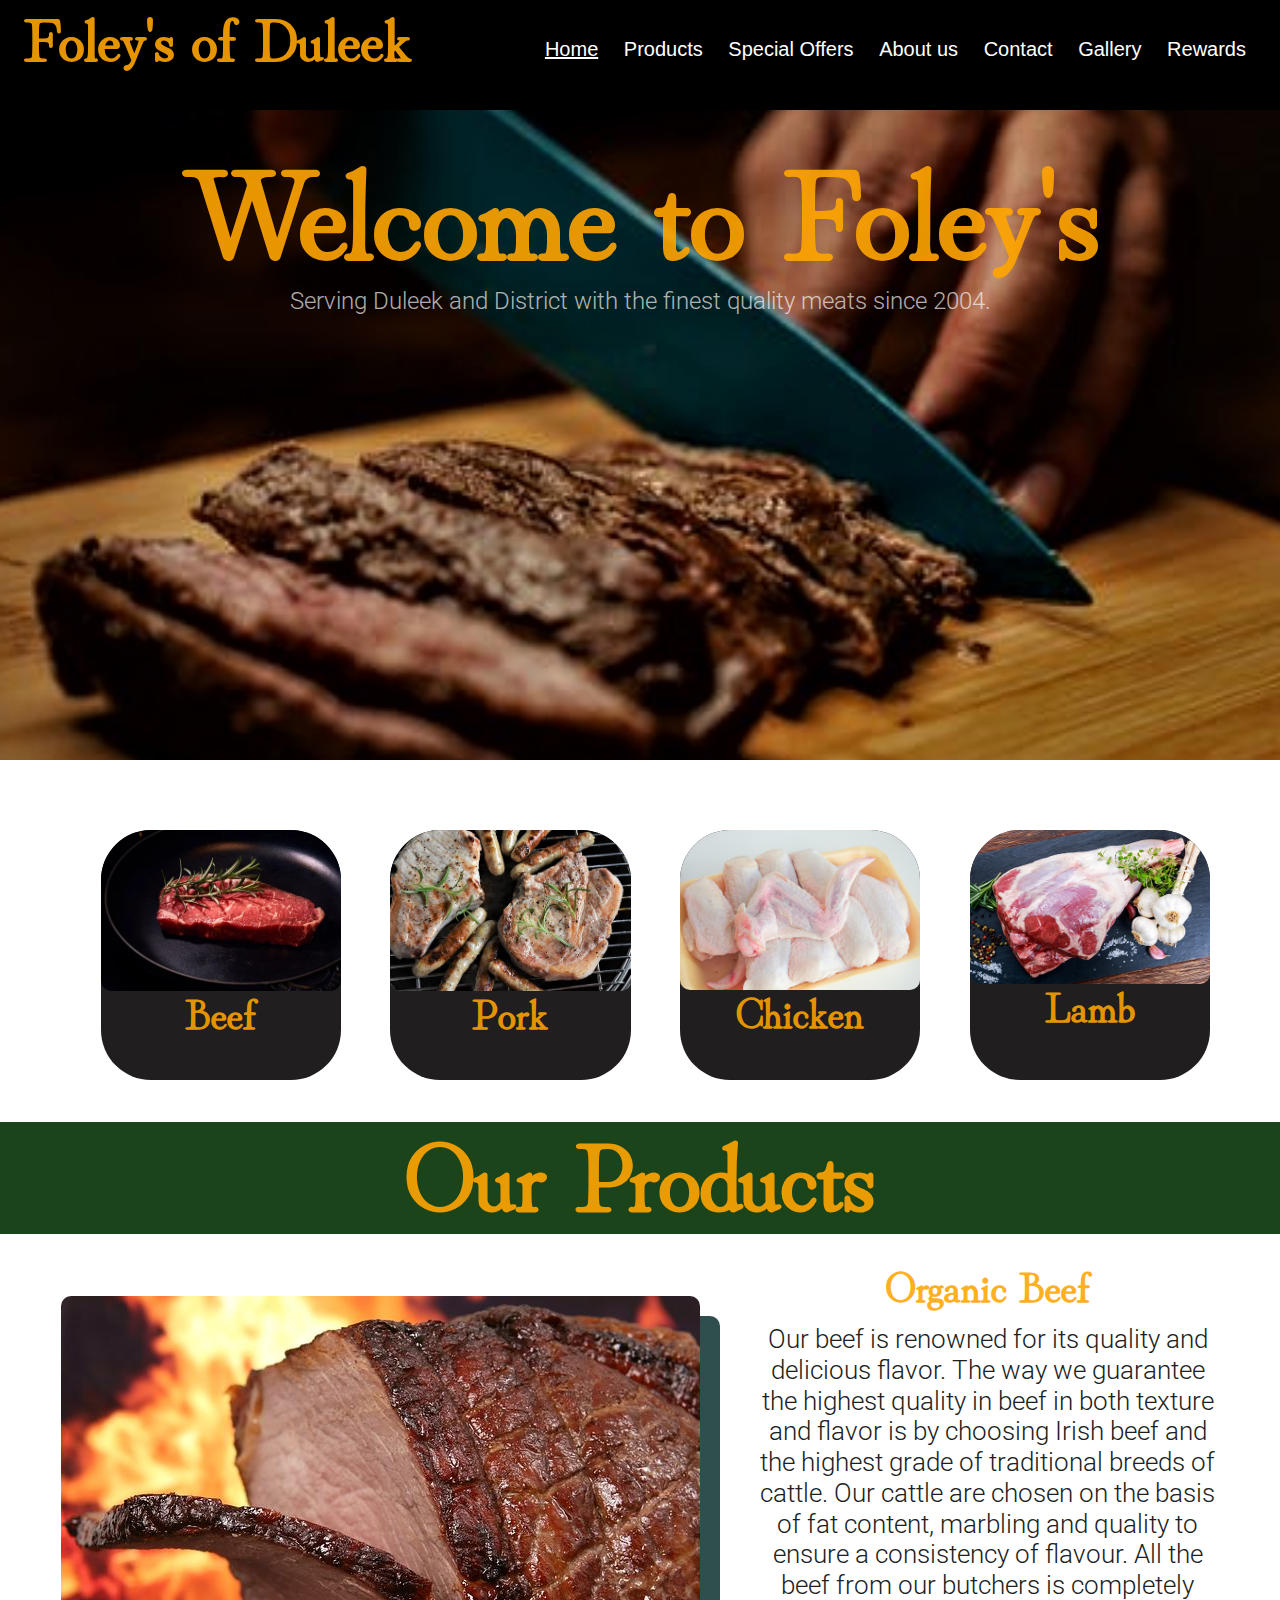
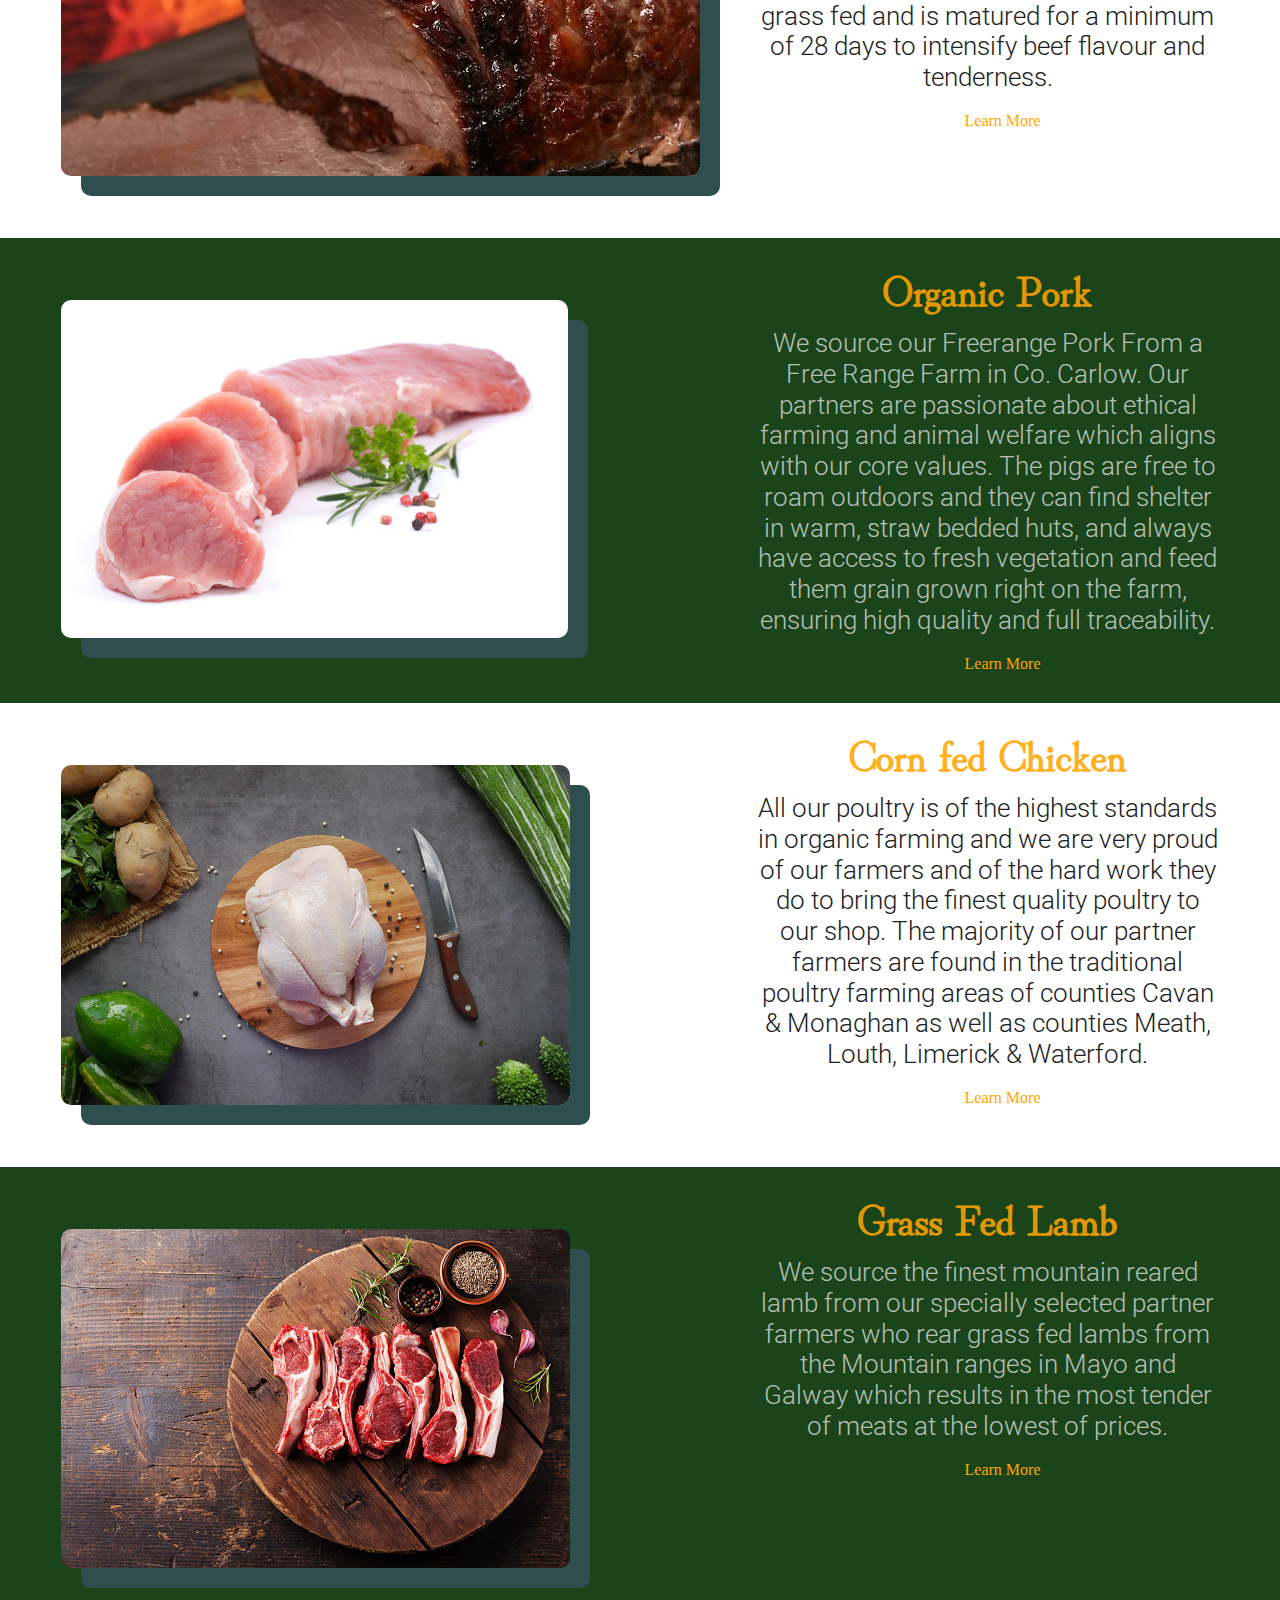
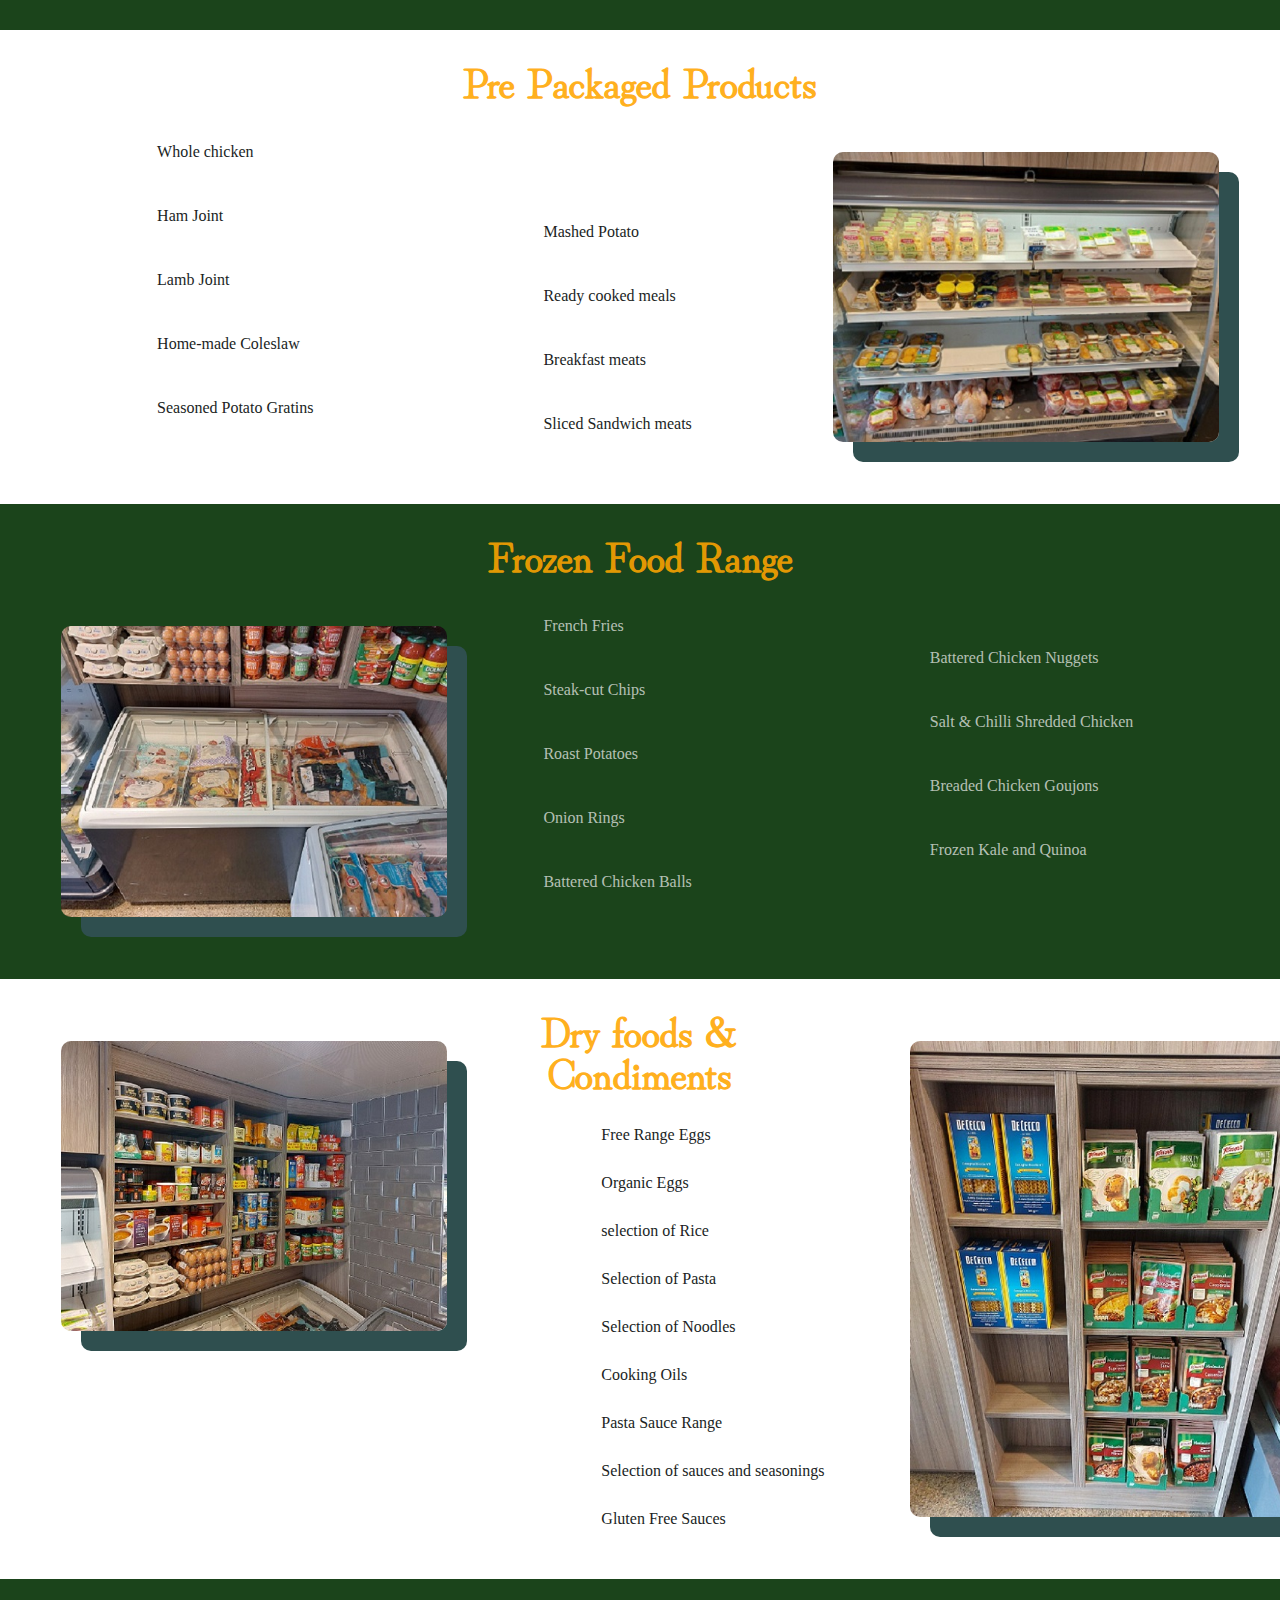
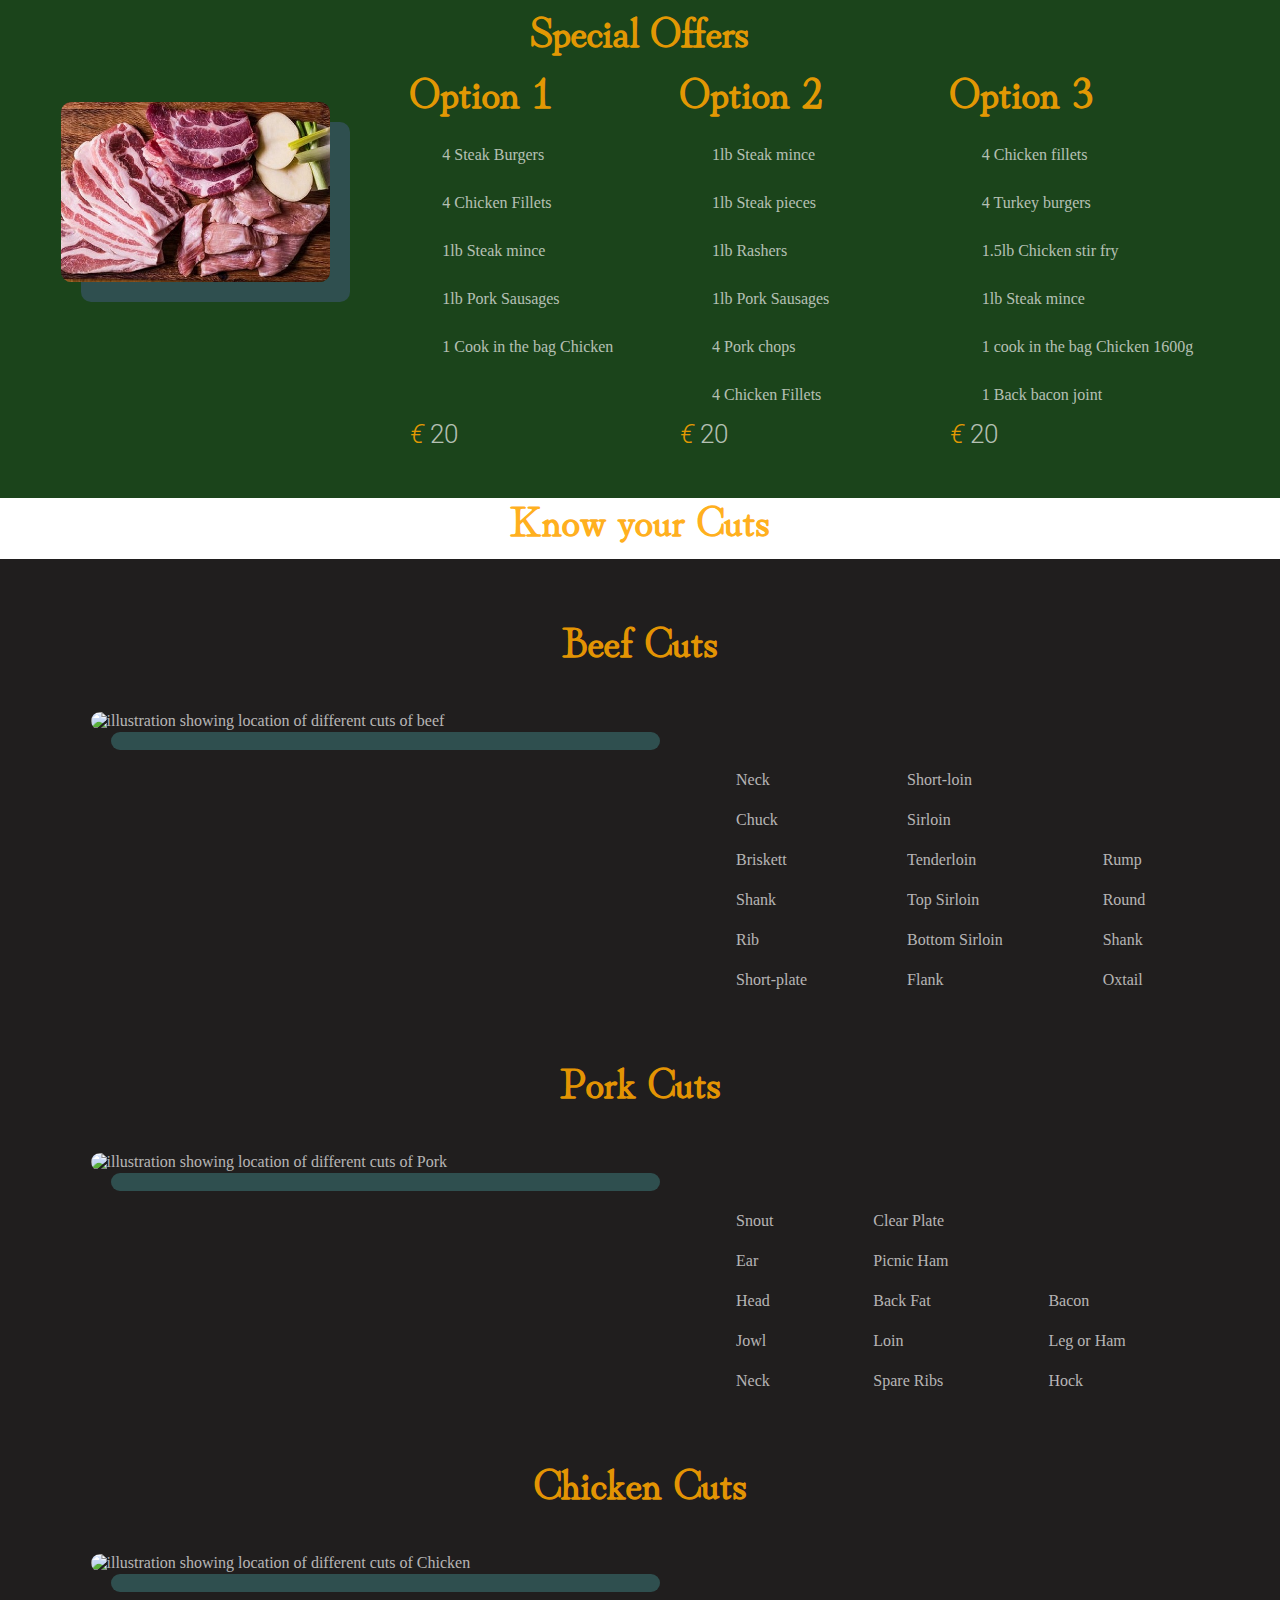
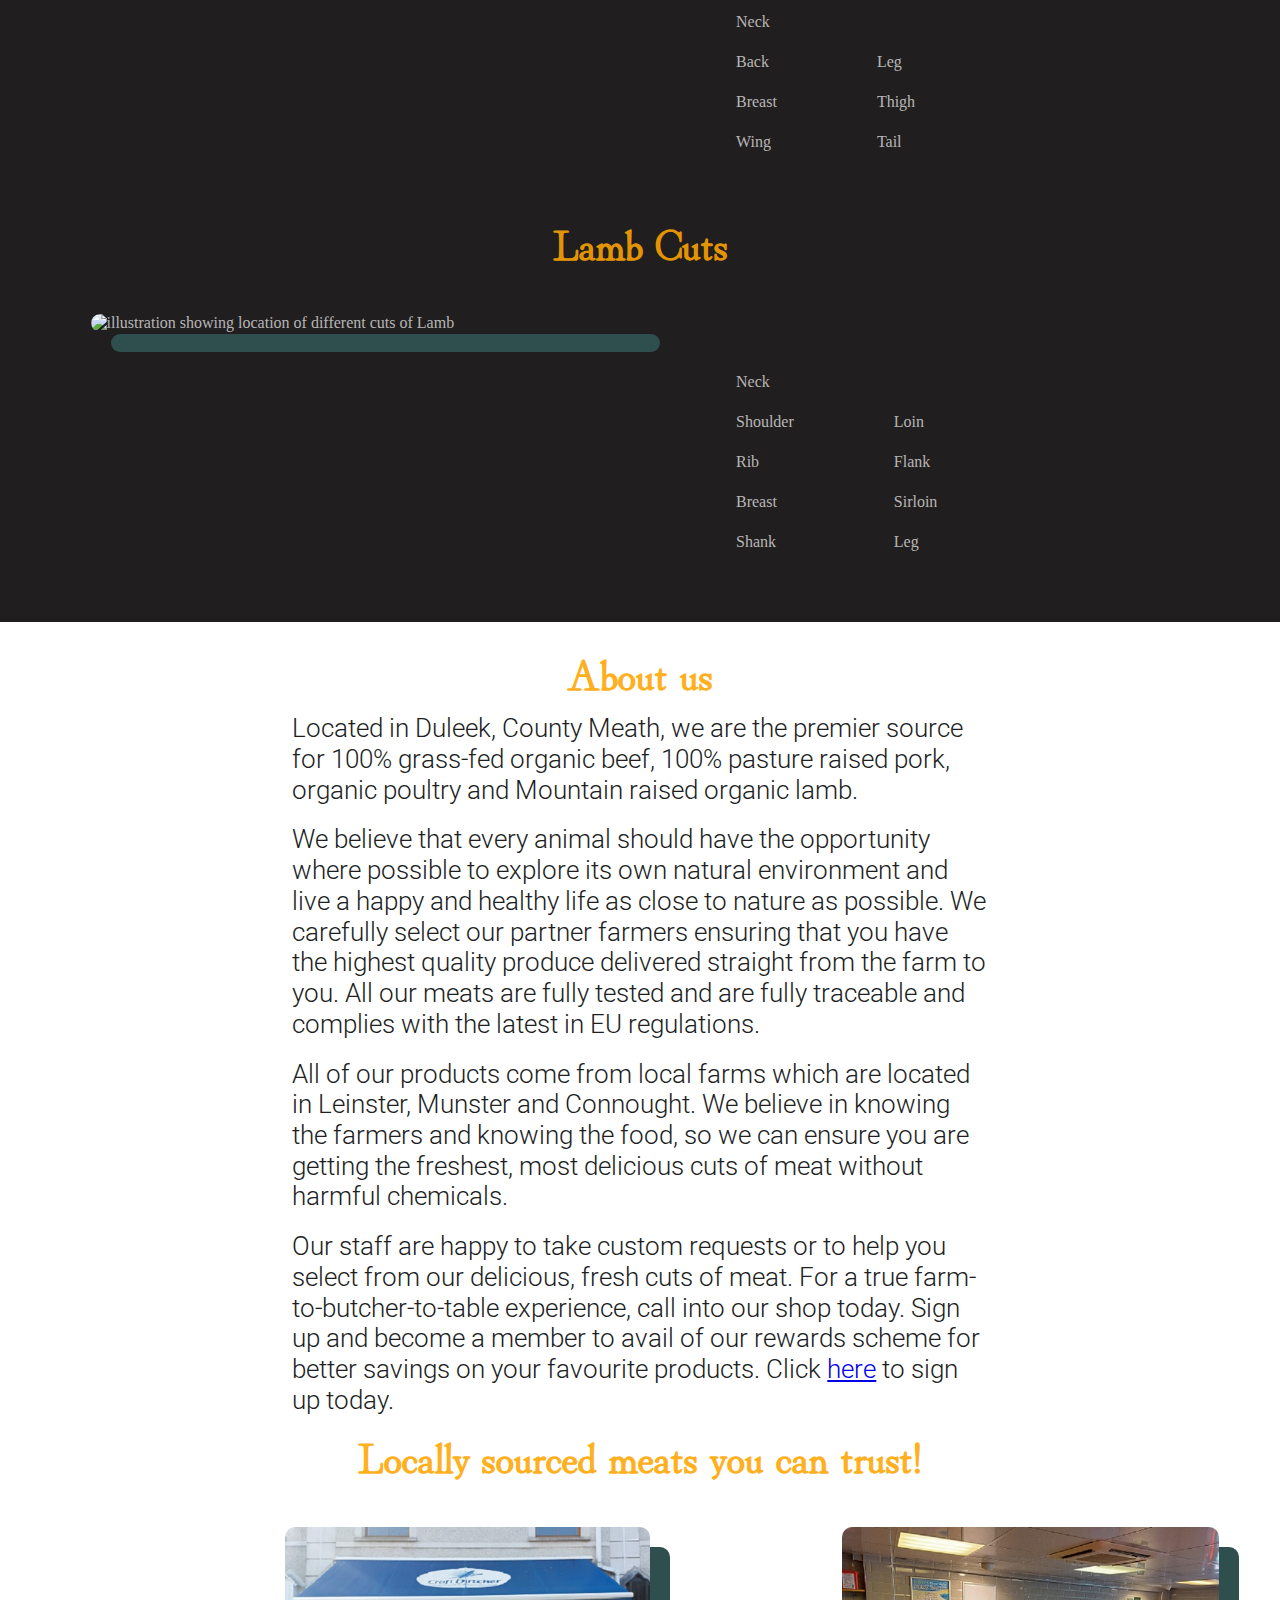
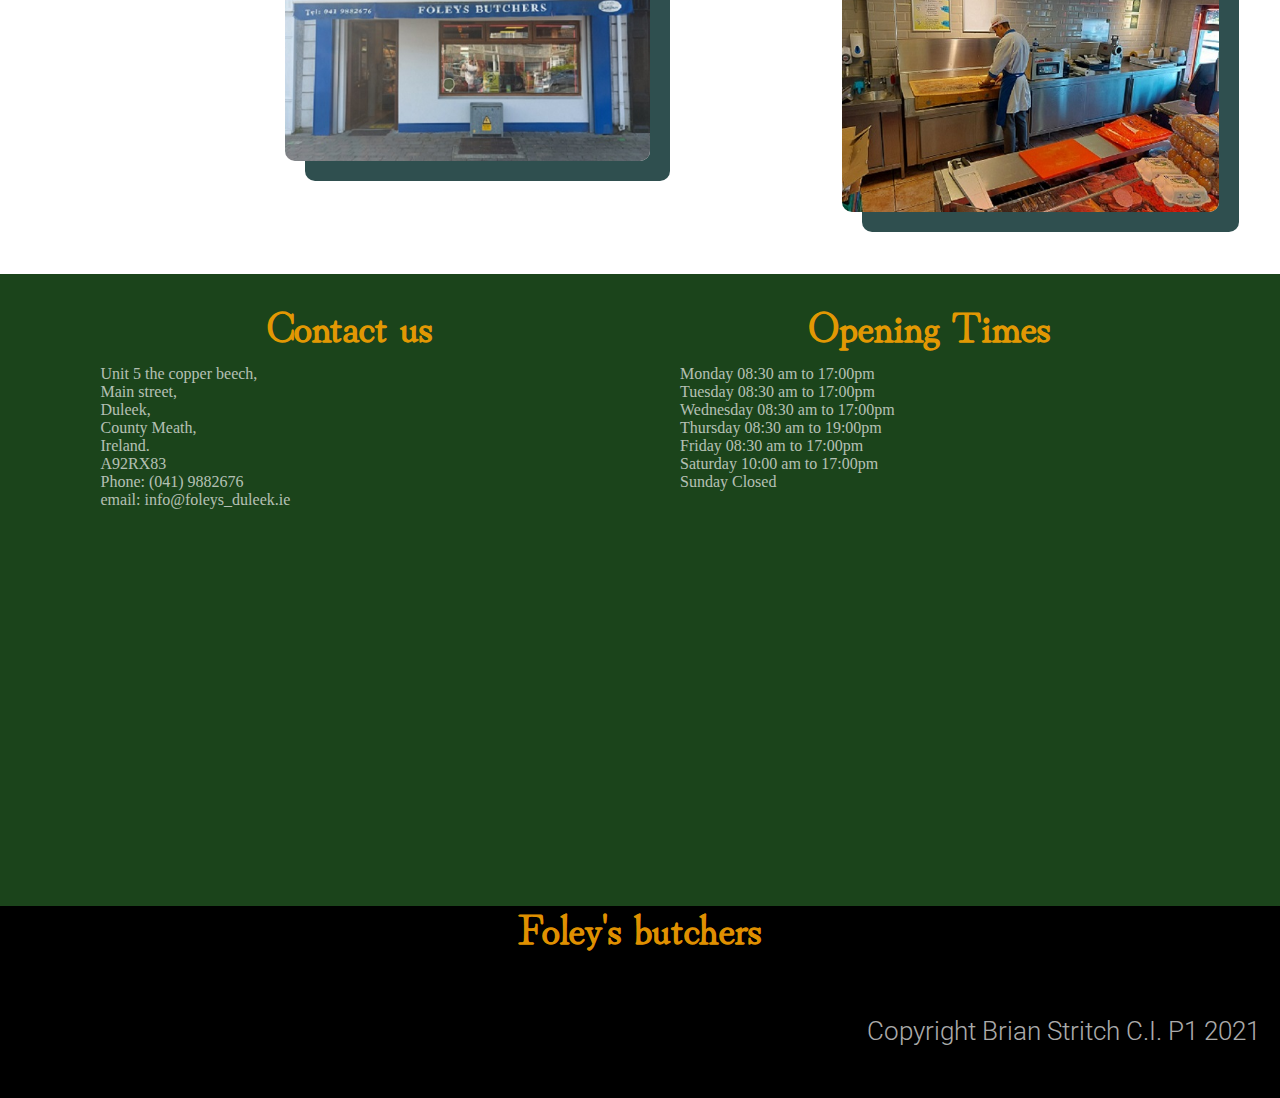
==== index.html @ 68b49def "carry out tests with lighthouse and css validator and resolve issues" ====
<!DOCTYPE html>
<html lang="en">
    <head>
        <meta charset="UTF-8">
        <meta http-equiv="X-UA-Compatible" content="IE=edge">
        <meta name="viewport" content="width=device-width, initial-scale=1.0">
        <meta name="description" content="Butcher Duleek Meath Beef Pork Lamb Chicken Food special offers rewards">
        <link rel="stylesheet" href="assets/css/stylesheet.css">
        <title>Foley's of Duleek</title>
    </head>
    <body>
        <header id="home" class="bg-black">
            <h1><a href="index.html">Foley's of Duleek</a></h1>
            <!--Navigation Menu-->
            <div class="nav-div">
                <nav id="menu">
                    <ul>
                            <!--Dropdown from W3 school tutorial for dropdown menu - adjusted for this site
                            https://www.w3schools.com/css/tryit.asp?filename=trycss_dropdown_navbar-->
                        <li><a href="index.html#home" class="dropbtn active">Home</a></li>
                            <li class="dropdown">
                                <a href="index.html" class="dropbtn">Products</a>
                                    <div class="dropdown-content">
                                        <a href="index.html#beef">Beef</a>
                                        <a href="index.html#pork">Pork</a>
                                        <a href="index.html#chicken">Chicken</a> 
                                        <a href="index.html#lamb">Lamb</a>
                                        <a href="index.html#know-your-cuts">Know your cuts</a> 
                                    </div>
                            </li>
                            <li><a href="index.html#special-offers" class="dropbtn">Special Offers</a></li>
                            <li><a href="index.html#about" class="dropbtn">About us</a></li>                            
                            <li class="dropdown"><a href="index.html#contact" class="dropbtn">Contact</a></li>
                            <li><a href="gallery.html" class="dropbtn">Gallery</a></li>  
                            <li class="dropdown">
                                <a href="rewards.html" class="dropbtn">Rewards</a>
                            </li>                                       
                    </ul>        
                </nav>
            </div>        
        </header>
        <!-- floating burger button style menu -->
        <div class="burger-menu">
            <!-- code below from question on w3schools on how to create a burger menu
            https://www.w3schools.com/howto/tryit.asp?filename=tryhow_js_mobile_navbar-->
            <div class="topnav">
                    <a href="#home" ></a>
                    <div id="myLinks">
                        <a href="index.html#home">Home</a>
                        <a href="index.html#beef">Products</a>
                        <a href="index.html#about">About</a>
                        <a href="index.html#contact">Contact</a>
                        <a href="gallery.html">Gallery</a>
                        <a href="rewards.html">Rewards</a>
                    </div>
                    <a href="javascript:void(0);" class="icon" onclick="myFunction()"><i class="fa fa-bars"></i></a> 
                    <script>
                        function myFunction() {
                            var x = document.getElementById("myLinks");
                            if (x.style.display === "block") {
                                    x.style.display = "none";
                                } else {
                                x.style.display = "block";
                                }
                                }
                    </script>
            </div>
        </div>
        <!-- introduction message-->
        <section id="welcome-section" class="greeting">
            <h1>Welcome to Foley's</h1>
            <p>Serving Duleek and District with the finest quality meats since 2004.</p>
        </section>
        <!-- meat selectors-->
        <section id="meat-selectors" >  
            <div class="outer">
                <div class="column ">
                    <!--beef-->
                    <div class="meat-selectors">
                        <a href="#beef">
                            <div class="bg-navy selector">
                                <img src="assets/images/new-images/steak-1.webp" alt="Image of a very appetising raw steak on a frying pan with garnish">
                                <h2>Beef</h2>
                            </div>
                        </a>
                    </div>
                    <!--pork-->
                    <div class="meat-selectors">
                        <a href="#pork">
                            <div class="bg-navy selector">
                                <img src="assets/images/new-images/pork.jpg" alt="Image of pork sausages and pork chops on a grill">
                                <h2>Pork</h2>
                            </div>
                        </a>
                    </div>
                    <!--chicken-->
                    <div class="meat-selectors">
                        <a href="#chicken">
                            <div class="bg-navy selector">
                                <img src="assets/images/new-images/chicken-bbq.jpg" alt="Image of chicken drumsticks on a bbq grill">
                                <h2>Chicken</h2>
                            </div>
                        </a>
                    </div>
                    <!--lamb-->
                    <div class="meat-selectors">
                        <a href="#lamb">
                            <div class="bg-navy selector">
                                <img src="assets/images/new-images/lamb-shank.jpg" alt="Image of very apetising lamb shank on a chopping board with garnish">
                                <h2>Lamb</h2>
                            </div>
                        </a>
                    </div>
                </div>
            </div>
        </section>
        <h2 class="bg-dgreen our-products">Our Products</h2>
        <!-- meat sections-->
        <!-- beef-->
        <section id="beef" class="bg-white">
            <div class="outer">
                <div class="column">
                    <div class="meat-img">
                        <img src="assets/images/new-images/roast-beef.jpg" alt="Image of delicious roast beef">
                    </div>
                    <div class="meat-description">
                        <h2>Organic Beef</h2>
                        <p>Our beef is renowned for its quality and delicious flavor. The way we guarantee the highest quality in beef in
                            both texture and flavor is by choosing Irish beef and the highest grade of traditional breeds of cattle. 
                            Our cattle are chosen on the basis of fat content, marbling and quality to ensure a consistency of flavour. 
                            All the beef from our butchers is completely grass fed and is matured for a minimum of 28 days to intensify 
                            beef flavour and tenderness. 
                        </p>
                        <a href="https://en.wikipedia.org/wiki/Organic_beef" class="learn-more" target="_blank" rel="noopener" 
                        aria-label="Link to organic beef on wikipedia (opens in a new tab)">Learn More</a>
                    </div>
                </div>
            </div>
        </section>
        <!-- pork-->
        <section id="pork" class="bg-dgreen">
            <div class="outer">
                <div class="column">
                    <div class="meat-img">
                        <img src="assets/images/new-images/pork-chops.jpg" alt="Image of raw pork joint sliced decorated with garnish">            
                    </div>
                    <div class="meat-description">
                        <h2>Organic Pork</h2>
                        <p>We source our Freerange Pork From a Free Range Farm in Co. Carlow.
                            Our partners are passionate about ethical farming and animal welfare which aligns with our core values.
                            The pigs are free to roam outdoors and they can find shelter in warm, straw bedded huts, and always have
                            access to fresh vegetation and feed them grain grown right on the farm, 
                            ensuring high quality and full traceability.
                        </p>
                        <a href="https://en.wikipedia.org/wiki/Pig_farming" class="learn-more" target="_blank" rel="noopener" 
                        aria-label="Link to pig farming on wikipedia (opens in a new tab)">Learn More</a>
                    </div>
                </div>
            </div>
        </section>
        <!-- chicken -->
        <section id="chicken" class="bg-white">
            <div class="outer">
                <div class="column">
                    <div class="meat-img">
                        <img src="assets/images/new-images/full-chicken.jpg" alt="image of whole raw chicken on chopping board">
                    </div>
                    <div class="meat-description">
                        <h2>Corn fed Chicken</h2>
                        <p>All our poultry is of the highest standards in organic farming and we are very proud of our farmers 
                            and of the hard work they do to bring the finest quality poultry to our shop. The majority of our partner 
                            farmers are found in the traditional poultry farming areas of counties Cavan & Monaghan as well as counties 
                            Meath, Louth, Limerick & Waterford.
                        </p>
                        <a href="https://en.wikipedia.org/wiki/Poultry_farming" class="learn-more" target="_blank" rel="noopener" 
                        aria-label="Link to poultry farming on wikipedia (opens in a new tab)">Learn More</a>
                    </div>
                </div>
            </div>
        </section>
        <!-- lamb -->
        <section id="lamb" class="bg-dgreen">
            <div class="outer">
                <div class="column">
                    <div class="meat-img">
                        <img src="assets/images/new-images/lamb-chops.jpg" alt="Image of raw lamb chops on a chopping board">
                    </div>
                    <div class="meat-description">
                        <h2>Grass Fed Lamb</h2>
                        <p>We source the finest mountain reared lamb from our specially selected partner farmers who rear 
                            grass fed lambs from the Mountain ranges in Mayo and Galway which results in the most tender of 
                            meats at the lowest of prices.
                        </p>
                        <a href="https://en.wikipedia.org/wiki/Sheep_farming" class="learn-more" target="_blank" rel="noopener" 
                        aria-label="Link to organic sheep farming on wikipedia (opens in a new tab)">Learn More</a>
                    </div>
                </div>
            </div>
        </section>
        <!-- pre-packaged foods-->
        <section id="pre-pack" class="bg-white">
            <div class="outer"> 
                <div>
                    <h2>Pre Packaged Products</h2>
                </div>           
                <div class="column pre-pack">
                    <div class="prepak-list prepak-list-a">
                        <ul>
                            <li>Whole chicken</li>
                            <li>Ham Joint</li>
                            <li>Lamb Joint</li>
                            <li>Home-made Coleslaw</li>
                            <li>Seasoned Potato Gratins</li>                       
                        </ul>
                    </div>  
                    <div class="prepak-list prepak-list-b">                                           
                        <ul>                                                       
                            <li>Mashed Potato</li>
                            <li>Ready cooked meals</li>
                            <li>Breakfast meats</li>
                            <li>Sliced Sandwich meats</li>
                        </ul>
                    </div>
                    <div class="prepak-list-2">                        
                        <ul>
                            <li>Whole chicken</li>
                            <li>Ham Joint</li>
                            <li>Lamb Joint</li>
                            <li>Home-made Coleslaw</li>
                            <li>Seasoned Potato Gratins</li> 
                            <li>Mashed Potato</li>
                            <li>Ready cooked meals</li>
                            <li>Breakfast meats</li>
                            <li>Sliced Sandwich meats</li>
                        </ul>
                    </div>    
                    <div class="prepak-img">
                    <img src="assets/images/new-images/pre-pack-fridge.jpg" alt="image showing refrigerator with pre packaged products">
                    </div>
                </div>
                </div>
        </section>
        <!-- frozen foods-->
        <section id="frozen-food" class="bg-dgreen">
            <div class="outer">
                <div>
                    <h2>Frozen Food Range</h2>
                </div>
                <div class="column frozen-food">
                    <div class="frozen-img">
                        <img src="assets/images/new-images/freezer-1.jpg" alt="Image of freezer with frozen foods range">
                    </div>
                    <div class="Frozen-list-1">
                        <ul>
                            <li>French Fries</li>
                            <li>Steak-cut Chips</li>
                            <li>Roast Potatoes</li>
                            <li>Onion Rings</li>
                            <li>Battered Chicken Balls</li>                        
                        </ul>
                    </div>  
                    <div class="Frozen-list-1 frozen-list-b">
                        
                        <ul>                                                  
                            <li>Battered Chicken Nuggets</li>
                            <li>Salt & Chilli Shredded Chicken</li>
                            <li>Breaded Chicken Goujons</li>
                            <li>Frozen Kale and Quinoa</li>
                        </ul>
                    </div>
                    <div class="Frozen-list-2">
                        <h2>Frozen Food Range</h2>                
                        <ul>
                            <li>French Fries</li>
                            <li>Steak-cut Chips</li>
                            <li>Roast Potatoes</li>
                            <li>Onion Rings</li>
                            <li>Battered Chicken Balls</li>
                            <li>Battered Chicken Nuggets</li>
                            <li>Salt & Chilli Shredded Chicken</li>
                            <li>Breaded Chicken Goujons</li>
                            <li>Frozen Kale and Quinoa</li>
                        </ul>
                    </div>       
                    
                </div>
            </div>
        </section>
        <!-- condiments-->
        <section id="condiments" class="bg-white ">        
            <div class="outer">
                <div class="column condiments">
                    <div class="condiments-img">
                        <img src="assets/images/new-images/Condiments-1.jpg" alt="image of Large range of dry foods and condiments in store">
                    </div>
                    <div>
                        <h2>Dry foods & Condiments</h2>
                        <ul>
                            <li>Free Range Eggs</li>
                            <li>Organic Eggs</li>
                            <li>selection of Rice</li>
                            <li>Selection of Pasta</li>
                            <li>Selection of Noodles</li> 
                            <li>Cooking Oils</li>                
                        <li>Pasta Sauce Range</li>
                            <li>Selection of sauces and seasonings</li>
                            <li>Gluten Free Sauces</li>
                        </ul>
                    </div>
                    <div class="con-img">
                        <img src="assets/images/new-images/condiments-2.jpg" alt="image of secondary condiments section in store">
                    </div>
                </div>
            </div>
        </section>
        <!-- Specials -->
        <section id="special-offers" class="bg-dgreen">
            <h2>Special Offers</h2>
            <div class="outer">
                <div class="column ">
                    <div class="specials-img">
                        <img src="assets/images/new-images/meat-cuts.jpeg" alt="Image of selection of raw meat cuts">
                    </div>
                    <div class="specials">
                        <div class="special-1">
                            <h3 >Option 1</h3>
                            <ul>
                                <li>4 Steak Burgers</li>
                                <li>4 Chicken Fillets</li>
                                <li>1lb Steak mince</li>
                                <li>1lb Pork Sausages</li>
                                <li>1 Cook in the bag Chicken</li>
                            </ul>                        
                            <p><em>€</em> 20</p>
                        </div>  
                        <div class="special-2">
                            <h3 >Option 2</h3>
                            <ul>
                                <li>1lb Steak mince</li>
                                <li>1lb Steak pieces</li>
                                <li>1lb Rashers</li>
                                <li>1lb Pork Sausages</li>
                                <li>4 Pork chops</li>
                                <li>4 Chicken Fillets</li>
                            </ul>
                            <p><em>€</em> 20</p>
                        </div> 
                        <div class="special-3">
                            <h3 >Option 3</h3>
                            <ul>
                                <li>4 Chicken fillets</li>
                                <li>4 Turkey burgers</li>
                                <li>1.5lb Chicken stir fry</li>
                                <li>1lb Steak mince</li>
                                <li>1 cook in the bag Chicken 1600g</li>
                                <li>1 Back bacon joint</li>
                            </ul>
                            <p><em>€</em> 20</p>
                        </div>                    
                    </div>
                </div>
            </div>
        </section>
        <!-- ******************************** know your cuts ****************************************** -->
        <div class=" bg-white know-your-cuts">
            <h2>Know your Cuts</h2>
        </div> 
        <section id="know-your-cuts" class="bg-navy" >                       
            <div class="outer">
                <!-- Beef Cuts-->
                <section >
                    <h2>Beef Cuts</h2>
                    <div class="column beef">            
                        <div class="beef-cuts-img">
                            <img src="assets/images/new-images/beef-cuts.jpg" alt="illustration showing location of different cuts of beef">
                        </div>
                        <div class="beef-2">
                            <div class="cuts-list">                            
                                <ul>
                                    <li>Neck</li>
                                    <li>Chuck</li>
                                    <li>Briskett</li>
                                    <li>Shank</li>
                                    <li>Rib</li>
                                    <li>Short-plate</li>                                
                                </ul>
                            </div>
                            <div class="cuts-list">
                                <ul>
                                    <li>Short-loin</li>
                                    <li>Sirloin</li>
                                    <li>Tenderloin</li>
                                    <li>Top Sirloin</li>
                                    <li>Bottom Sirloin</li>
                                    <li>Flank</li>                               
                                </ul>
                            </div>
                            <div class="cuts-list">
                                <ul>                            
                                    <li>Rump</li>
                                    <li>Round</li>
                                    <li>Shank</li>
                                    <li>Oxtail</li>
                                </ul>
                            <div>
                        </div>
                    </div>
                </section>
                <!-- Pork Cuts-->
                <section>
                    <h2>Pork Cuts</h2>
                    <div class="column pork">
                        <div class="pork-cuts-img">
                            <img src="assets/images/new-images/pork-cuts.jpg" alt="illustration showing location of different cuts of Pork">
                        </div>
                        <div class="pork-2">
                            <div class="cuts-list">
                                <ul>
                                    <li>Snout</li>
                                    <li>Ear</li>
                                    <li>Head</li>
                                    <li>Jowl</li>
                                    <li>Neck</li>                            
                                </ul>
                            </div>
                            <div class="cuts-list">                       
                                <ul>
                                    <li>Clear Plate</li>
                                    <li>Picnic Ham</li>
                                    <li>Back Fat</li>
                                    <li>Loin</li>
                                    <li>Spare Ribs</li>                                          
                                </ul>
                            </div>
                            <div class="cuts-list">
                                <ul>                            
                                    <li>Bacon</li>
                                    <li>Leg or Ham</li>
                                    <li>Hock</li>                
                                </ul>                            
                            </div>
                        </div>
                    </div>
                </section>
                <!-- Chicken Cuts-->
                <section >
                    <h2>Chicken Cuts</h2>
                    <div class="column chicken">
                        <div class="chicken-cuts-img">
                            <img src="assets/images/new-images/chicken-cuts.jpg" alt="illustration showing location of different cuts of Chicken">
                        </div>
                        <div class="chicken-2">
                            <div class="cuts-list">
                                <ul>
                                    <li>Neck</li>
                                    <li>Back</li>
                                    <li>Breast</li>
                                    <li>Wing</li>                            
                                </ul>
                            </div>
                            <div class="cuts-list">
                                <ul>
                                    <li>Leg</li>
                                    <li>Thigh</li>
                                    <li>Tail</li>
                                </ul>
                            </div> 
                        </div>                    
                    </div>
                        
                </section>
                <!-- Lamb Cuts-->
                <section>
                <h2>Lamb Cuts</h2>
                    <div class="column lamb">
                        <div class="lamb-cuts-img">
                            <img src="assets/images/new-images/lamb-cuts.jpg" alt="illustration showing location of different cuts of Lamb">
                        </div>
                        <div class="lamb-2">
                            <div class="cuts-list">
                                <ul>
                                    <li>Neck</li>
                                    <li>Shoulder</li>
                                    <li>Rib</li>
                                    <li>Breast</li>
                                    <li>Shank</li>                           
                                </ul>
                            </div>
                            <div class="cuts-list">
                                <ul>
                                    <li>Loin</li>
                                    <li>Flank</li>
                                    <li>Sirloin</li>
                                    <li>Leg</li>
                                </ul>
                            </div>
                        </div>                   
                    </div>
                </section>
            </div>
            
        </section>    
        <!-- about us section-->
        <section id="about">
            <div class="outer bg-white">
            <div>
                    <h2>About us</h2>
                    <p>
                        Located in Duleek, County Meath, we are the premier source for 100% grass-fed
                        organic beef, 100% pasture raised pork, organic poultry and Mountain raised organic lamb.                     
                    </p> 
                    <p> We believe that every animal should have the opportunity where possible to explore its own natural 
                        environment and live a happy and healthy life as close to nature as possible. We carefully select 
                        our partner farmers ensuring that you have the highest quality produce delivered straight from the 
                        farm to you. All our meats are fully tested and are fully traceable and complies with the latest in EU regulations.
                    </p>   
                    <p>
                        All of our products come from local farms which are located in Leinster, Munster and Connought. We believe in 
                        knowing the farmers and knowing the food, so we can ensure you are getting the freshest, most delicious
                        cuts of meat without harmful chemicals. 
                    </p> 
                    <p>
                        Our staff are happy to take custom requests or to help you select from our delicious, fresh cuts of meat. 
                        For a true farm-to-butcher-to-table experience, call into our shop today. Sign up and become a member to avail of our 
                        rewards scheme for better savings on your favourite products. Click <a href="rewards.html">here</a> to sign up today. 
                    </p>    
                    <h3>
                        Locally sourced meats you can trust!
                    </h3>   
                </div>
                <div class="column">
                    <div  id="about-img-left">
                    <img src="assets/images/new-images/foleys-shop-front.jpg" alt="Image showing foley's shop front">
                    </div> 
                    <div id="about-img-right">
                        <img src="assets/images/new-images/butcher-in-shop.jpg" alt="image of interior of the shop with butcher working">
                    </div> 
                </div>
            </div>
        </section>
        <!-- contact us section-->
        <section id="contact" class="bg-dgreen">
            <div class="outer">
                <div class="column contact-us">
                    <div class="shop-address">
                        <h2>Contact us</h2>
                        <ul>
                            <li>Unit 5 the copper beech,</li>
                            <li>Main street,</li>
                            <li>Duleek,</li>
                            <li>County Meath,</li>
                            <li>Ireland.</li>
                            <li>A92RX83</li>
                            <li>Phone: (041) 9882676</li>
                            <li>email: info@foleys_duleek.ie </li>
                        </ul>
                    </div> 
                    <div class="opening-times">
                        <h2>Opening Times</h2>
                        <ul>
                            <li>Monday    <span>08:30 am  to  17:00pm</span>  </li>
                            <li>Tuesday   <span>08:30 am  to  17:00pm</span>  </li>
                            <li>Wednesday  <span>08:30 am  to  17:00pm</span> </li>
                            <li>Thursday   <span>08:30 am  to  19:00pm</span> </li>
                            <li>Friday     <span>08:30 am  to  17:00pm</span> </li>
                            <li>Saturday   <span>10:00 am  to  17:00pm</span> </li>
                            <li>Sunday     <span>Closed</span>  </li>
                        </ul>
                    </div>
                </div>
                <div id="map-section">
                    <div class="mapouter">
                        <div class="gmap_canvas">
                            <iframe id="gmap_canvas" src="https://maps.google.com/maps?q=foleys%20duleek&t=&z=15&ie=UTF8&iwloc=&output=embed" frameborder="0" scrolling="no" marginheight="0" marginwidth="0">
                            </iframe>
                        </div>
                    </div>
                </div>            
            </div>
        </section>
        <footer class="bg-black">
            <a href="index.html" aria-label="link back to home page" class="foley-footer-link">
            <h3><i class="fas fa-drumstick-bite" ></i> Foley's butchers <i class="fas fa-drumstick-bite"></i></h3>
            </a>      
            <ul class="social-media-links">
                <li><a href="https://www.facebook.com" target="_blank" rel="noopener" 
                    aria-label="Visit our facebook page (opens in a new tab)"><i class="fab fa-facebook"></i></a></li>
                <li><a href="https://www.twitter.com" target="_blank" rel="noopener" 
                    aria-label="Visit our twitter page (opens in a new tab)"><i class="fab fa-twitter-square"></i></a></li>
                
                <li><a href="https://www.instagram.com" target="_blank" rel="noopener" 
                    aria-label="Visit our instagram page (opens in a new tab)"><i class="fab fa-instagram"></i></a></li>
                <li><a href="https://www.linkedin.com" target="_blank" rel="noopener" 
                    aria-label="Visit our linked-in page (opens in a new tab)"><i class="fab fa-linkedin"></i></a></li>
            </ul>
            <a href="https://github.com/BrianStritch" target="_blank" class="brians-github" rel="noopener" 
            aria-label="Visit Brians github page (opens in a new tab)">
                <p>Copyright Brian Stritch C.I. P1 2021 <i class="far fa-copyright"></i></p>
            </a>
            
        </footer>
        <script src="https://kit.fontawesome.com/41b937922a.js" crossorigin="anonymous"></script>
    </body>
</html>
---- assets/css/stylesheet.css ----
/* @import url('https://fonts.googleapis.com/css2?family=Hina+Mincho&family=Roboto&display=swap'); */
@import url('https://fonts.googleapis.com/css2?family=Hina+Mincho&family=Roboto:ital,wght@1,300&display=swap');

/* Color Pallette choice 

bg colors
dark gray:#201e1e;
light gray color #757575
Dark gray color rgba(0, 0, 0, 0.2)
dark green color rgba(2, 48, 2, 0.9)


font colors
White color rgba(250, 249, 249, 0.9)
black rgba(0, 0, 0, 0.9)
orange:rgb(255, 115, 0);
 */

/* code below learned via kevin powell youtuber and leading to google search for custom css properties and information taken from
https://developer.mozilla.org/en-US/docs/Web/CSS/Using_CSS_custom_properties*/

:root{
    /*custom property colors*/
    --clr--navy:#201e1e;
    --clr--light-gray:#7a7676;
    --clr--dark-gray:rgba(0, 0, 0, 0.6);    
    --clr--dk-green:rgba(2, 48, 2, 0.9);
    --clr--white:rgba(250, 249, 249, 0.7);
    --clr--orange:rgba(255, 165, 0, 0.9);
    --clr--black:#000000;    
    --ff--primary:"Hina Mincho", san-serif;
    --ff--secondary:"Roboto", serif;
}
/*  ******************* page layout and positioning ******************************************* */

/* code below learned via Kevin Powell youtuber and taken from google search from question on freecodecamp on how to set box-sizing: border-box; to every element  
https://forum.freecodecamp.org/t/before-after-box-sizing-border-box/425735/5*/

*,
*::before,
*::after {
  box-sizing: border-box;
}
html, body {
  width: 100%;
  padding:0;
  margin: 0;
  overflow-x: hidden;
  scroll-behavior: smooth;
}
h1, h2, h3, h4, h5, h6, p, ul, li {
    margin: 0;
    
}

p{
    font-family: roboto, serif;
    font-weight: 300;
    font-size: 1.6rem;
    line-height: 1.2;
    margin-bottom: 1.2rem; 
    color: var(--clr--white);   
}
h1, h2, h3 {
    font-family: var(--ff--primary);
    line-height: 1;
    font-weight: 600;
    margin-bottom: 1.2rem;
    font-size: 2.6rem;
    color: var(--clr--orange);
}
section {
    padding: 30px;
}
.outer{
    margin: 0 auto;
    min-width: 600px;
    max-width: 95%;
}
.column{
    display: flex;
    flex-direction: column;
    
}
.column div{
   flex-basis: 100%; 
}
ul {
  list-style-type: none;
}

img{
    border-radius: 10px;
    box-shadow: 20px 20px darkslategray;
    max-width: 100%;
    display: block;
    margin: 2rem 0;
}
h1, h2, h3, p{
    text-align: center;
}
/* background colors and font colors for sections */
.bg-navy{
    background-color: var(--clr--navy);
    color: var(--clr--white);
    
}
.bg-lgray{
    background-color:var(--clr--light-gray);
    color: var(--clr--white);    
}
.bg-lgray img{
    box-shadow: 20px 20px darkslategray;
}
.bg-black{
    background-color:var(--clr--black);
    color: var(--clr--white);
}
.bg-dgreen{
    background-color:var(--clr--dk-green);
    color: var(--clr--white);
}
.bg-dgray{
    background-color: var(--clr--dark-gray);
    color: var(--clr--white);
}
.bg-white{
    color: var(--clr--navy);
}
.bg-white p{
  color: var(--clr--navy);
}
button, button a{
  background-color: transparent;
  border: none;
  color: var(--clr--orange);
}
button:hover{
  background-color: orange;
  border-radius: 5px;
}

/* ****************** header styles ************************* */
header{    
    z-index: 3;
    position: relative;
    height: 121px;
    margin-top: -30px;
}
header h1 a{
    float: left;
    line-height: 1.5;
    padding-left: 1.5rem;
    font-size: 3.8rem;
    margin-bottom: 0;
    text-decoration: none;
    color: var(--clr--orange);
}




/* ****************************navigation links start**************************** */
#menu {
    font-weight: 400;
    font-size: 20px;
    font-family: nunito-sans, sans-serif;
    margin-right: 25px;    
    z-index: 4;
    
  }
  #menu a{
    height: 66px;
  }
  #menu a:hover{
    color:var(--clr--orange);
    box-shadow: 0px 1px 3px orange;
  }
  
  #menu ul {
    text-align: center;
    width: auto;
    line-height:6;
    float: right;
  }
  
  #menu li {
    text-align: center;
    display: inline;
    margin-left: 2px;
    width: 25px;
    list-style: none;
    z-index: 4;
    padding:0 9px;
  }
  
  /*Code below from an answer given to a question on the following site
  https://stackoverflow.com/questions/31140935/how-do-i-add-vertical-line-on-my-menu-item-in-html-css */
  
  /* #menu li:not(:first-child):before {
    content: "|      ";
  } */
  
  #menu a.active {
    background-color: var(--clr--black);
    text-decoration: underline;
    color: white;
  }
  
  /* Dropdown menu */
  
  /*Dropdown from W3 school tutorial for dropdown menu - adjusted for this site
                  https://www.w3schools.com/css/tryit.asp?filename=trycss_dropdown_navbar-->*/
  
  li a,
  .dropbtn {
    display: inline-block;
    text-align: center;
    padding: 0px;
    text-decoration: none;
  }
  a.dropbtn{
      color: white;
  }
  
  #menu nav li a:hover,
  .dropdown:hover .dropbtn {
    border-bottom: 1px solid black;
    color: white;
  }
  
  li.dropdown {
    position: relative;
    display: inline-block;
    
  }
  
  .dropdown-content {
    display: none;
    position: absolute;
    background-color:var(--clr--black);
    min-width: 210px;
    box-shadow: 0px 8px 16px 0px rgba(0, 0, 0, 0.2);
    top: 22px;
    left: 50%;
    margin-left: -100px;
    line-height: 1;
    
  }
  
  .dropdown-content a {
    color:white;
    padding: 10px 15px;
    text-decoration: none;
    display: block;
    text-align: left;
    
  }
  
  .dropdown-content a:hover {
    background-color: black;
    color: var(--clr--navy);
  }
  
  .dropdown:hover .dropdown-content {
    display: inline-block;
  }
/* *************** navigation links end ************* */

/* *************** floating Navigation burger menu styles and positioning******************* */
/* <!-- code below from question on w3schools on how to create a burger menu
        https://www.w3schools.com/howto/tryit.asp?filename=tryhow_js_mobile_navbar--> */

.topnav {
    background-color: var(--clr--dark-gray);
    position: fixed;
    right: 45px;
    top: 63px;
    z-index: 2;
  }
  .topnav:hover{
    display: block;
  }
  
  
  .topnav #myLinks {
    display: none;
    z-index: 2;
  }
  
  .topnav a {
    color: orange;
    padding: 14px 16px;
    text-decoration: none;
    font-size: 17px;
    display: block;
    z-index: 2;
  }
  
  .topnav a.icon {
    background: var(--clr--dark-gray);
    display: block;
    position: absolute;
    right: 0;
    top: -5px;
    border: 2px solid orange;
    border-radius: 5px;
    z-index: 2;
  }
  
  .topnav a:hover {
    background-color: black;
    color: var(--clr--orange);
    z-index: 2;
  }
  
  .active {
    background-color: #717175;
    color: white;
    z-index: 2;
  }
  .burger-menu{
    z-index: 2;
  }
/* *************************************** end of floating navigation burger menu ******************************* */
/* **********************************************end of header section ****************************************** */

/* ********************* greeting section ***************************** */
.greeting{
    height: 650px;
    background-image: url(../images/new-images/cutting-cooked-meat.jpeg);
    background-size: cover;
    background-position: center;
    background-attachment: fixed;
}
.greeting h1{
  font-size: 8rem;
  }
.greeting p{
  font-size: 1.5rem;
  margin-top: 5px;
  font-weight: 300;
}

/* ********************* meat selectors section *************************** */
.meat-selectors{
    width: 100%;
    border-radius: 5px;    
}
.meat-selectors a{
  text-decoration: none; 
}
.meat-selectors img{
    box-shadow: none; 
    margin: 0;   
}
.selector{
    height: 83%;
    width: 83%;
    margin: 40px;    
    min-width: 20%;
    border-radius: 50px;
    overflow: hidden;
}
.our-products{
  margin-bottom: 0;
  padding-bottom: 1rem;
  font-size: 6rem;
  color: var(--clr--orange);
}
.meat-description{
  max-width: 40%;
}
.meat-description h1{
  padding-top: 5rem;
}
.learn-more{
  margin-left:45%;
  margin-top: 13rem;
  color: orange;
  text-decoration: none;
}
.learn-more:hover{
  border: 2px solid orange;
  background-color: orange;
  color: white;
}


/* ********************************** Pre packaged products/frozen food /condiments/specials ************************************/
.pre-pack h1{
  text-align: left;
  padding-left: 17%;
  margin: 4rem 0 2rem;
}
.frozen-food h1{
  text-align: left;
  padding-left: 26%;
  margin: 4rem 0 2rem;
}
.pre-pack ul {
  padding-left: 25%;
  line-height: 4;
}
.prepak-list-2{
  display: none;
}
.frozen-food ul {
  padding-left: 25%;
  line-height: 4;
}
.prepak-list a{
  display: contents;
}
.prepak-list-b {
  padding-top: 5rem;
}
.prepak-list h1 {
  display: contents;
  margin-left: 1rem;
}
.prepak-list-2{
    display: none;
}
.Frozen-list-2{
  display:none;
}
.Frozen-list-1{
  display:block;
}
.frozen-list-b{
  padding-top: 2rem;
}
.condiments h1{
  text-align: center;
  margin: 3rem 0 2rem;
}

.condiments ul{
  padding-left:40%; 
  line-height: 3; 
}
.con-img img{
  margin-left:20%;  
}






/************************************** Know your cuts section ***********************************/
.know-your-cuts{
  width: 100%;
  margin-bottom: 10px;
}
.know-your-cuts h1{
  padding: 0;
  margin: 0;
  font-size: 5rem;
}
.beef h1, .pork h1{
  padding-left: 16rem;
  margin-top: 2rem;
}
.pork ul{
  padding-left: 16rem;
  line-height: 3.5;
  margin-top: 2rem;
}
.chicken ul{
  padding-left: 5rem;
  line-height: 5;
  margin-top: 3rem;
}

.cuts-list {
  width: 49%;
  display: contents;
}
.lamb ul{
  padding-left: 5rem;
  line-height: 4;
  margin-top: 2rem;
}

.beef ul, .pork ul, .chicken ul, .lamb ul{
      padding-left: 6rem;
      line-height: 2.5;
      margin-top: 5rem;    
      display: inline-block;
}
/* *********************************** special offers **********************************************/
.specials{
  display: contents;
  padding-left: 2rem;
}
.specials-img{
  margin-right: 5rem;

}
.special-1 h3, .special-2 h3, .special-3 h3{
  text-align: left;
}
.special-1 ul, .special-2 ul, .special-3 ul{
  padding-left: 2rem;
  line-height: 3;
}
.special-1 p, .special-2 p, .special-3 p{
  text-align: left;
}
.special-1 p{
  padding-top: 3rem;
}
em{
  color: var(--clr--orange);
}
/************************************* About us section ******************************************/
#about-img-left{
  padding-left: 14rem;    
}
#about-img-right{
  padding-left: 12rem;    
}
#about p{
  max-width: 80%;
  padding-left: 20%;
  text-align: left;
}
/* ********************************** contact-us ************************************/

.mapouter{
  position:relative;  
  height:303px;
  width: 117rem;
  margin: 2rem 0;
}

.gmap_canvas{
  overflow:hidden;
  background:none!important;
  height:303px;
  width:100%;
}

.gmap_canvas iframe{
  width: 70%;
   height: 100%;
}

/* ************************************* rewards page styling and positioning *********************************************** */
/* *************************** rewards page styles and positioning **************************************************/
/* rewards form */
/* *** references from Coders coffeehouse code institute walkthrough for form layout modified to suit this website ***** */
#rewards-page{
  background-image: url(../images/new-images/hero-image.jpeg) ; 
  margin: 0;
  padding: 0;
  background-size: cover;
}
.rewards-form-outer{
  width: 50rem;
  height: auto;
  box-shadow: 10px 10px 40px orange;  
  border-radius: 15px 15px;
  margin: 30px 23%;
  background-color:rgba(0, 0, 0, 0.7);
  color: white;  
}
#rewards-form-outer h1{
  text-align: center;
  font-size:4.6rem;
}
.user-data{
  margin-bottom: 1rem;
  border: none;
  
}



/* *******************form styles ******************************/

form {
	width: 50rem;
}

legend {
	font-size: large;
	font-weight: 600;
	text-transform: uppercase;
  font-family:Architects Daughter,sans-serif;
}
.personal-details{
    width: 300px;
    height: auto;
    
}
.personal-details div input {
    float:right;
    margin: 0 0 0 -6px;
}


.personal-and-address{
  display: inline-block;
  padding: 0 1.5rem;
}
.products-and-services{
  line-height: 20px;
}
input{
    padding: 0 0.5rem;
    margin: 0;
}
label{
    padding: 0 0.5rem 0 0;
}
form div{
    display: table-row;
}
.fav-meat{
    padding: 0 2.9rem 0 0;
}
.eat-frequency label, .shop-frequency label{
  margin: -2px -2px 0 0;
}
.eat-frequency p, .shop-frequency p{
  margin: 32px 0 0 0;
  text-align: left;
}
#distance{
  margin-left: 1px;
}
.delivery{
  line-height: 20px;
}
.delivery h3 {
  margin: 22px 0 22px;
  text-align: left;
}
.delivery input{
  margin-bottom: -2px;
}
.delivery label{
  margin-top: 2px;
}
#special-delivery{
    width: 26.8rem;
    height: auto;
}
.delivery-note{
    padding: 0 1.55rem 0 0;
}
.local-list{
  text-align: left;
  margin-top: 10px;
}
.local-choice div{
  width: 50px;
  height: auto;
  display: inline;
  margin-left: 33px;
}
#chutney{
  margin-left: 61px;
}
#goats-milk{
  margin-left: 52px;
}
#sauce{
  margin-left: 58px;
}

.underline{
    text-decoration:underline;
    margin-left: 0;
    text-align: left;
}
.rewards-info{
    margin: 0 1rem 1rem 1rem;
    font-size: 0.8rem;
}


#feedback{
  margin-top: 10px;
  width: 427px;
}
#rewards-page input[type=submit]{
  color: white;
	border: none;
	border-radius: 10px;
  margin: 0 0.75rem 1rem;
	padding: 0.75rem;
  background-color: transparent;
  border: 1px solid orange;
}
#rewards-page input[type=submit]:hover{
  background-color: orange;
  cursor: pointer;
}
input[type=reset]{
  background-color: transparent;
  color: rgba(250, 249, 249, 0.7);
  border: none;
}
input[type=reset]:hover{
  color: red;
  cursor: pointer;
}
fieldset{
  border: none;
}
/* ********************************** rewards form styles and positioning end ************************** */
/* ********************************** gallery page and styling *************************************/
#photos {
  clear: both;
  line-height: 0;
  column-count: 4;
  column-gap: 0;
}

#photos > img {
  width: 100%;
}


/* ************************************* footer styles and links and positioning ********************************************** */

/*footer and social media links */
footer{
  width: 100%;
  height: 12rem;
  background-color: var(--clr--black);
}
footer h3{
  text-align: center;
  color: var(--clr--orange);
  
}
.foley-footer-link{
  text-decoration: none;
}

footer p{
  padding: 0 20px 0 0;
  text-align: right;
  color: var(--clr--white);
}
.social-media-links li{
  display: inline;
  margin: 1% 12% 1% 0;
}
.social-media-links{
  font-size: 2rem;
  margin: 1% -9% 1% 0;
  color: #fafafa;
  text-align: center;       
}  
.fab {
  color: blue;  
}
.fab:hover{
  background-color: orange;
  padding: 10px;
  border-radius: 50%;
}
.brians-github {
  text-decoration: none;
}


@media screen and (min-width:2200px){
 p{
   font-size: 2.5rem;
 }
 img {
  border-radius: 10px;
  box-shadow: 20px 20px darkslategrey;
  max-width: 100%;
  /* display: block; */
  margin: 4rem 0 4rem 4rem;
  width: 800px;
  }
  h1, h2, h3{
    font-size: 6.4rem;
    margin-bottom: 5.2rem;
  }
  header{  
  height: 149px;
  margin-top: -92px;
  }
  #menu li{    
    font-size: 1.8rem;
    padding-right: 6rem;
  }
  .our-products p{
    font-size: 2.5rem;
  }
  .specials-img {
    margin-right: 11rem;
  }
  .know-your-cuts h1 {
    font-size: 8rem;
  }
  .our-products {
    font-size: 8rem;
  }
  #pre-pack li, #frozen-food li, .condiments li, .specials li, #know-your-cuts li, #contact li{
    font-size: 2.5rem;
  }
  button, button a {
    font-size: 2rem;    
  }
  footer {    
    position: relative;
    bottom: 0rem;
    height: 16rem;    
  }
  footer h3 {
    margin-bottom: 0;
  }
  .shop-address ul{    
    text-align: left;
    padding-left: 32rem;
  } 
  .opening-times ul{    
    text-align: left;
    padding-left: 28rem;
  }
  .rewards-info{
    font-size: 1rem;
  }
  .rewards-form-outer{
    width: 56rem;
  }
}





@media screen and (min-width:1200px){
    .column{
        flex-direction: row;
        
    }
    .column div{
        flex-basis: 100%;
    }
    
}



@media screen and (max-width:1200px){
  h1, h2, h3, p {    
    font-weight: 500;
  }
  p{
    line-height: 2.5;
    font-size: 1.2rem;
  }
  section{
    width: 100%;
  }
  header{
    width: 100%;
    position: static;
    height: 90px;
  }
  header h1 a {    
    font-size: 3.2rem;
    margin-bottom: 0px;
    line-height: 2;    
  }
  #menu{
      display: none;
  }
  .topnav{
    font-size: 11px;
    top: 20px;
  }
  .topnav a {
    font-size: 11px;
  }
  .topnav a.icon {
    top: -5px;
    right: -7px;
  }
  .topnav #mylinks{
    background-color: var(--clr--dark-gray);
  }
  .active{
    background-color: var(--clr--dark-gray);
  }
  .greeting{
    background-size: contain;
    background-position: top;
    background-position-y: 50px;
  }
  .greeting h1{
    font-size: 5rem;
  }
  .greeting p {
    font-size: 15px;
    text-align: center;
  }
  #beef .meat-img  img,#pork .meat-img img,#lamb .meat-img  img,#chicken .meat-img  img{
    margin-left: 25%;
  }
  #about-img{    
    min-width: 45%;
  }
  .selector{
    width: 48%;
    min-width: 49%;
  }
  .meat-selectors{
    margin-left: 20%;
  }
  .meat-description {
    max-width: 69%;
    margin-left: 17%;
  }
  .pre-pack h1 {
    padding-left: 33%;
  }
  .pre-pack ul {
    padding-left: 42%;    
  }
  .prepak-list-2{
    display: block;
  }
  .prepak-list, .beef-1, .pork-1, .chicken-1, .lamb-1{
    display: none;
  }  
  .beef-2,.pork-2, .chicken-2, .lamb-2{
    display: inline;
  } 
  .prepak-img, .frozen-img, .condiments-img, .specials-img, .chicken-cuts-img, .lamb-cuts-img{
    margin-left: 20%;
  }
  .Frozen-list-1{
    display:none;
  }
  .Frozen-list-2{
    display:block;
  }
  .frozen-food ul {
    padding-left: 42%;
    
  }
  .frozen-food h1 {    
    padding-left: 33%;    
  }  
  .pre-pack ul, .frozen-food ul, .condiments ul, .special-1, .special-3{    
    line-height: 2.5;
  }
    
  .special-1 p {
    padding-top: 1rem;
  }
  .special-2{
    margin-left: 36%;
    line-height: 2.5;
  }
  .special-3{
    margin-left: 67%;    
  }  
  .beef-cuts-img, .pork-cuts-img{
    margin-left: 20%;
  }  
  .beef ul, .pork ul, .chicken ul {
    padding-left: 11rem;
    line-height: 2.5;
    margin-top: 2rem;    
    display: inline-block;
  }
  .chicken ul{
    margin-left: 10%;
  } 
  .lamb ul{
    margin-left: 20%;
    line-height: 2.5;
    margin-top: 2rem;    
    display: inline-block;
  }
  #about p {
    max-width: 94%;
    padding-left: 6%; 
    line-height: 1.2;   
  }
  #about-img-left {
    padding-left: 23rem;
  }
  #about-img-right {
    padding-left: 6rem;
  }
  
  .mapouter{
    position: static;
    height:370px;
    width:97rem;
    left: 12%;
    bottom: 22rem;
    margin: 2rem 0;
    text-align: left;
  }
  .gmap_canvas{    
    height:400px;
    width:100%;
  }
  .gmap_canvas iframe{
    width: 60%;
     height: 100%;
  }
  .contact-us{
    display: inline-block;
    line-height: 2.5;
  } 
  
  /*  ************************ rewards form styles ******************************/
  .rewards-form-outer{
    width: 90vw;    
    margin: 30px 5% ;
  }
  .user-data h1{
    width: 64vw;
    padding-left: 19vw;
  }
  .personal-details div input {
    width: 40vw;
  }
  .local-list{
    text-align: center;
    width: 70vw;
  }
  .underline{
    text-align: left;
    padding-left: 19vw;
  }
  .rewards-info{
    width: 84vw;
  }
  #rewards-form-outer h1{
    text-align: center;
    font-size:3.2rem;
  }
  #special-delivery {
    width: 15rem;
    height: auto;
  }
  #feedback {
    margin-top: 10px;
    width: 15rem;
  }
  .local-choice{
    width: 20rem;
    height: auto;
  }
  .local-choice div {    
    margin-left: -16px;
    display:inherit;
    line-height: 1;
  }
  .local-choice br{    
    display: none;
  }
  .underline {
    padding-left: 0;
    font-size: 2rem;
  }
  #chutney{
    margin-left: 0;
  }
  #goats-milk{
    margin-left: 0;
  }
  #sauce{
    margin-left: 0;
  }
  .footer{
    height: auto;
  }
  .social-media-links {
    letter-spacing: -5px;
  }
  
}










@media screen and (max-width:800px){
  p, ul, li {
    line-height: 1.2;
    font-size: 1rem;
  }
  section{
    width: 100%;
  }
  header{
    width: 100%;
    height: 90px;
  }
  header h1 a{
    float: none;
    font-size: 2.2rem;
    margin-right: 4rem;
    margin-bottom: 0;
  }
  .outer {
    min-width: 100%;
  }
  
  /* nav link styles */
  #menu{
    display: none;
  }
  .topnav {
    background-color:var(--clr--dark-gray);
    position: fixed;
    right: 32px;
    top: 37px;
    z-index: 2;
  }
  .topnav a.icon {
    top: -22px;
    right: -15px;
  }
  
  .topnav a {   
    font-size: 21px; 
    padding: 2px 2px;    
  }
  .fa, .fas{
    width: 15px;
    font-size: 17px;
  }
  /* nav link styles end */

  .greeting {
    height: 200px;
  }
  .greeting h1 {
    font-size: 35px;
  }
  .greeting p {
    font-size: 10px;
    text-align: center;
  }
  .meat-selectors {
    margin-left: 82px;
  }
  .selector {
    width: 95%;
    min-width: 49%;
    margin: 40px 40px 40px -77px;
  }
  .our-products {
    font-size: 50px;
  }  
  #beef .meat-img img, #pork .meat-img img, #lamb .meat-img img, #chicken .meat-img img {
    margin-left: -2px;
    height: 174px;
  }
  .meat-description {
    margin-left: 40px;
  }
  .prepak-img, .frozen-img, .condiments-img, .specials-img{
    margin-left: -2px;    
  }
  .chicken-cuts-img, .lamb-cuts-img {
    margin-left: -30px;    
  }
  .con-img img {
    margin-left: -2px;
  }
  .specials{
    align-content: center;
  }
  .specials-img{
    margin-right: 0;
  }
  .special-1 h3, .special-2 h3, .special-3 h3 {
    margin-left: 33vw;
  }
  .special-1 ul, .special-2 ul, .special-3 ul {
    margin-left: 25vw;   
  }
  
  .special-1 p, .special-2 p, .special-3 p {
    padding-top: 1rem;
    margin-left: 40vw;
  }
  .special-2 {
    margin-left: 0;
    line-height: 2.5;
  }
  .special-3 {
    margin-left: 0%;
  }
  .beef-cuts-img, .pork-cuts-img {
    margin-left: -31px;
  }
  .beef ul, .pork ul, .chicken ul {    
    line-height: 2.5;
    margin-top: 2rem;
    display: inline-block;
  }
  .beef ul {
    padding-left: 0px;
    padding-right: 14px;
  }
  .pork ul {
    padding-left: 0px;
    padding-right: 41px;
  }
  .chicken ul{
    padding-left: 28px;    
  } 
  .lamb-2 ul{
    padding-left: 7px;    
  }
  .pre-pack h1 {
    padding-left: 30px;
  }
  .prepak-list{
    display: none;
  }
  .prepak-list-2{
    display: block;
  }
  .frozen-list-1{
    display: none;
  }
  .Frozen-list-2{
    display:block;
  }
  .frozen-img{
    margin-left: -2px;
  }
  .frozen-food h1 {
    padding-left: 25px;
  }
  .frozen-food ul {
    padding-left: 52px;
  }
  .condiments ul, .pre-pack ul{
    padding-left: 56px;    
  }
  #about p {
    max-width: 94%;
    padding-left: 6%; 
    line-height: 1.2;   
  }
  #about-img{ 
    min-width: 45%;
  }
  #about-img-left {
    padding-left: 0;
  }
  #about-img-right {
      padding-left: 0;
  }
  .social-media-links {    
    letter-spacing: 11px; 
    margin-left: -40px;   
  }
  footer h3 {
    font-size: 25px;
  }
  footer p {
    padding: 42px 39px 0px 0px;
    text-align: right;
    color: var(--clr--white);
    font-size: 14px;
  }
  .mapouter{
    position: static;
    height:260px;
    width:260px;
    left: 12%;
    bottom: 22rem;
    margin: 2rem 0;
    text-align: left;
  }
  .gmap_canvas{    
    height:260px;
    width:260px;
  }
  .gmap_canvas iframe{
    width: 100%;
     height: 100%;
  }
  
  /*  ************************ rewards form styles ******************************/
  .rewards-form-outer{
    width: 90vw;    
    margin: 30px 5% ;
  }
  .user-data h1{
    width: 64vw;
    padding-left: 19vw;
  }
  .personal-details div input {
    width: 40vw;
  }
  .local-list{
    text-align: center;
    width: 70vw;
  }
  .underline{
    text-align: left;
    padding-left: 19vw;
  }
  .rewards-info{
    width: 80vw;
  }
  #rewards-form-outer h1{
    text-align: center;
    font-size:2rem;
  }
  #special-delivery {
    width: 15rem;
    height: auto;
  }
  #feedback {
    margin-top: 10px;
    width: 15rem;
  }
  .local-choice{
    width: 20rem;
    height: auto;
  }
  .local-choice div {    
    margin-left: -16px;
    display:inherit;
    line-height: 1;
  }
  .local-choice br{    
    display: none;
  }
  .underline {
    padding-left: 0;
    font-size: 2rem;
  }
  #chutney{
    margin-left: 0;
  }
  #goats-milk{
    margin-left: 0;
  }
  #sauce{
    margin-left: 0;
  }
  .footer{
    height: auto;
  }
  .social-media-links {
    letter-spacing: -5px;
  }
  .eat-frequency label, .shop-frequency label {    
    display: inherit;
  }
  .eat-frequency p, .shop-frequency p {    
    font-size: 4vw;
  }
  
}
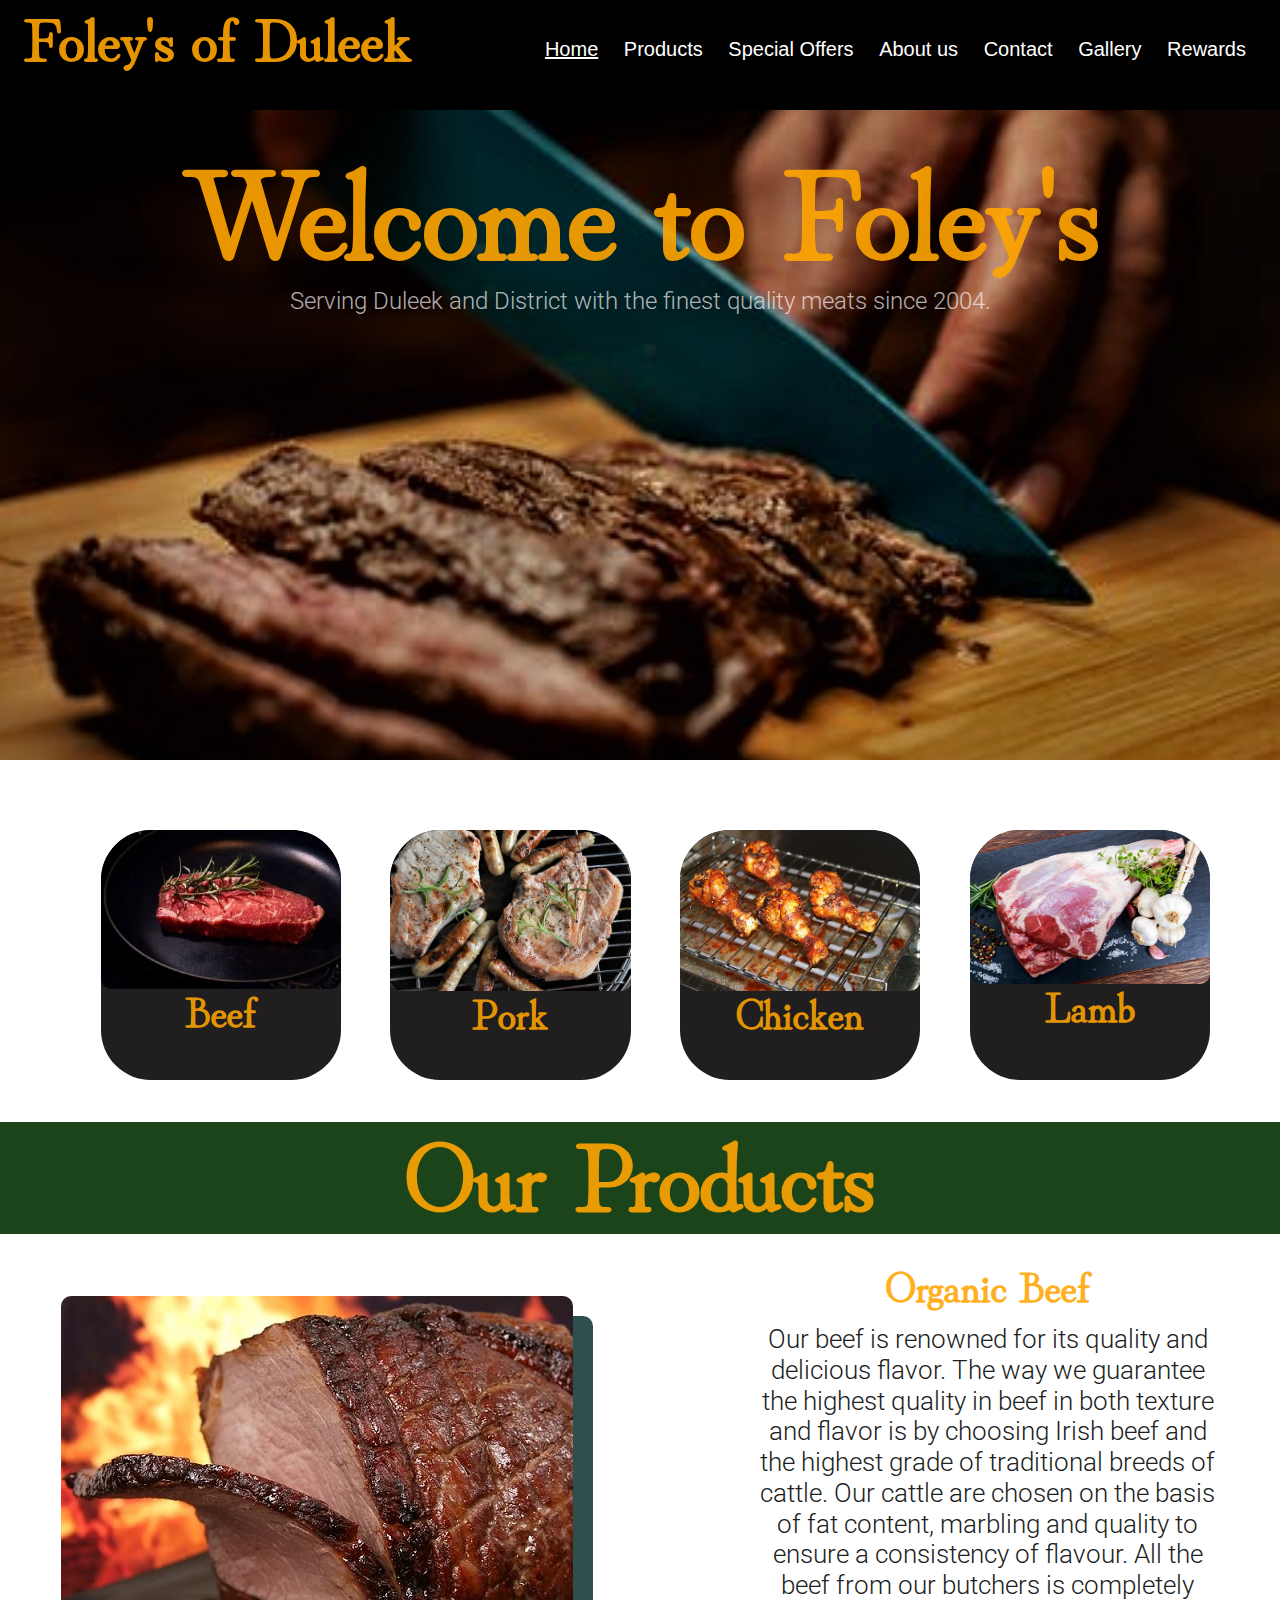
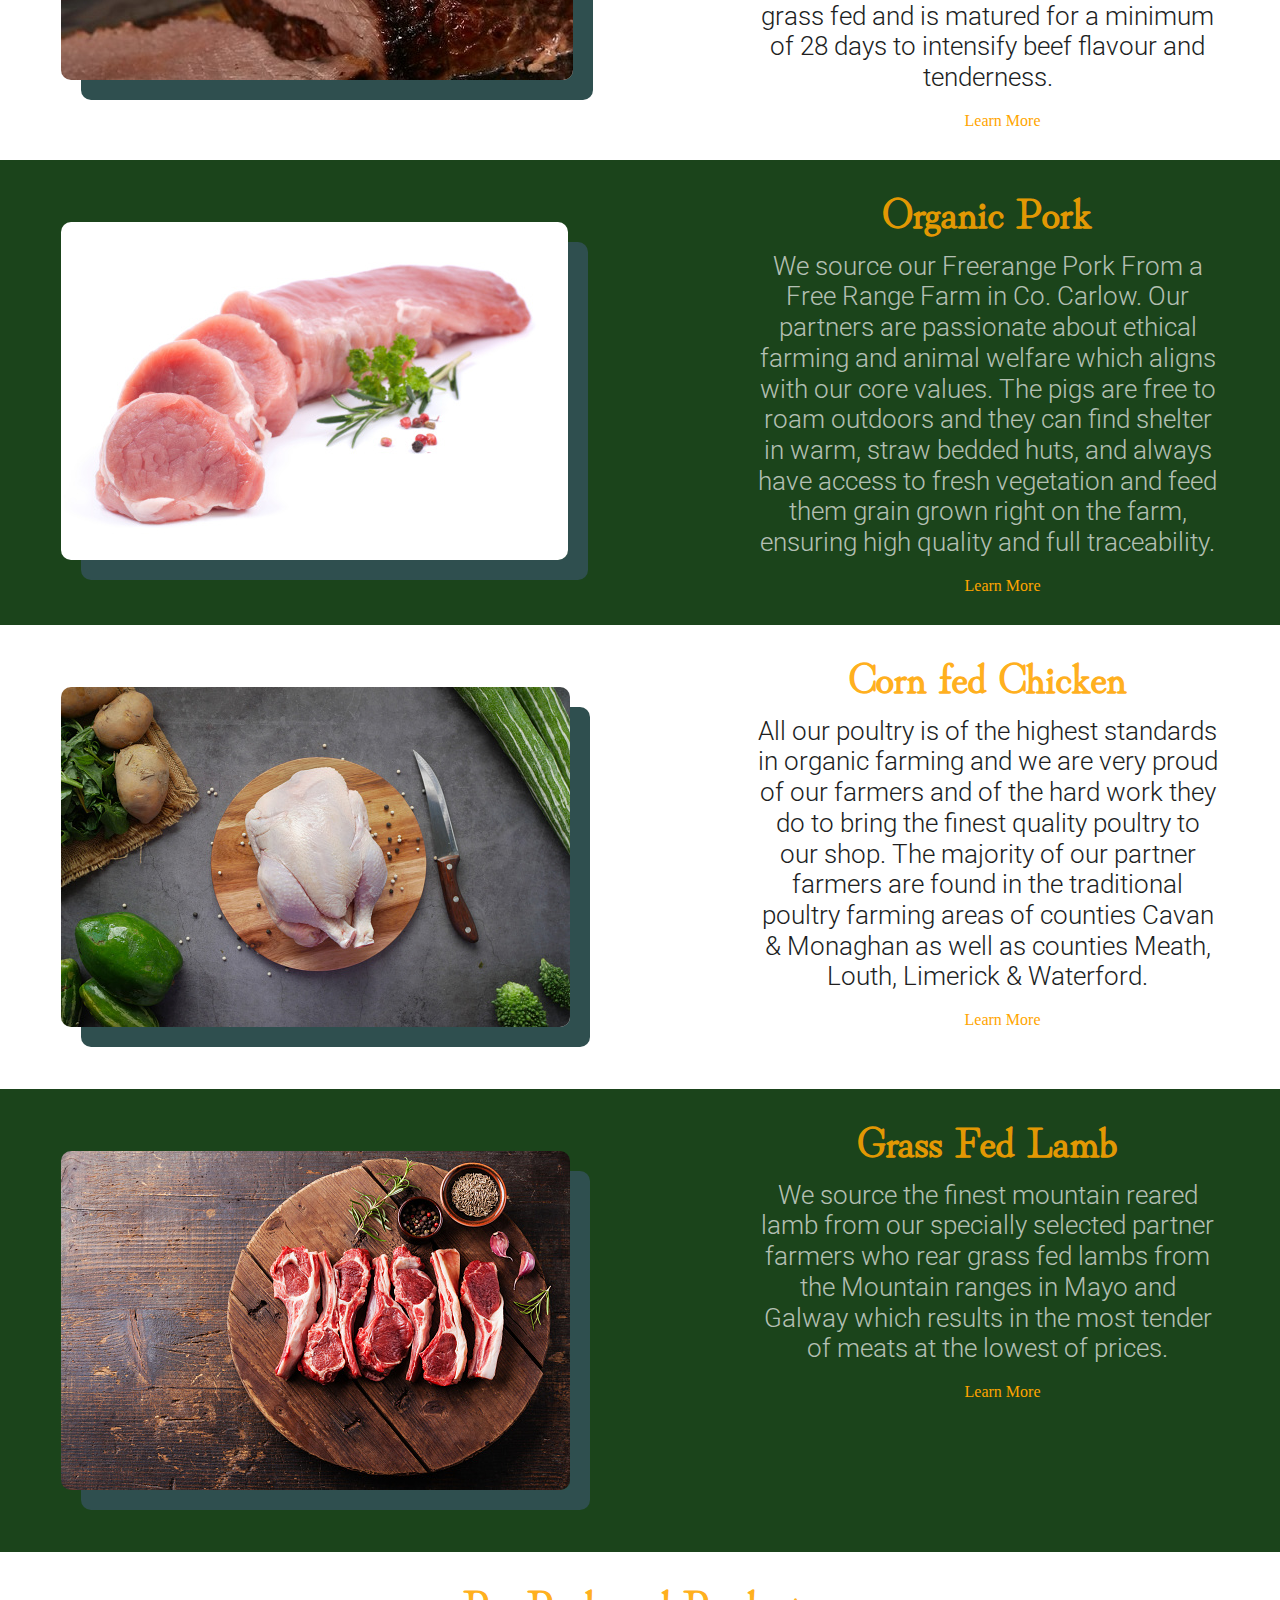
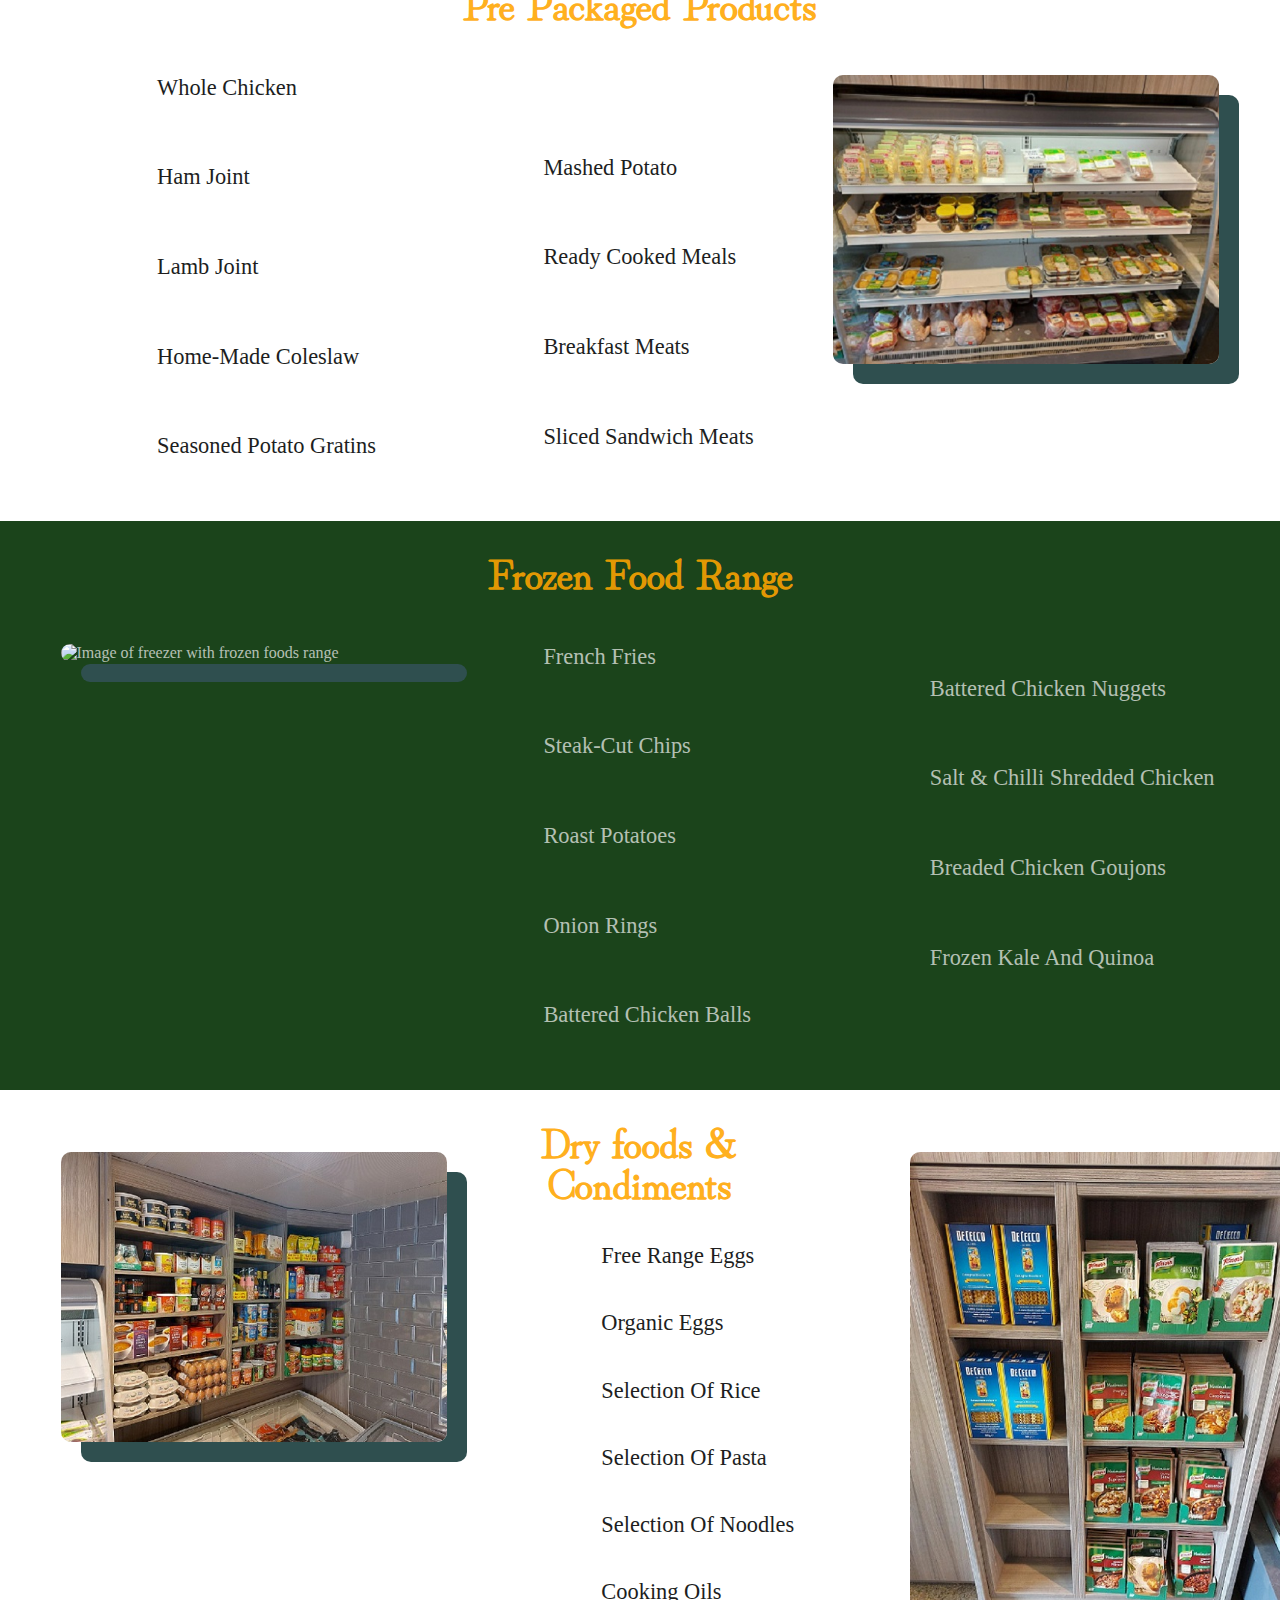
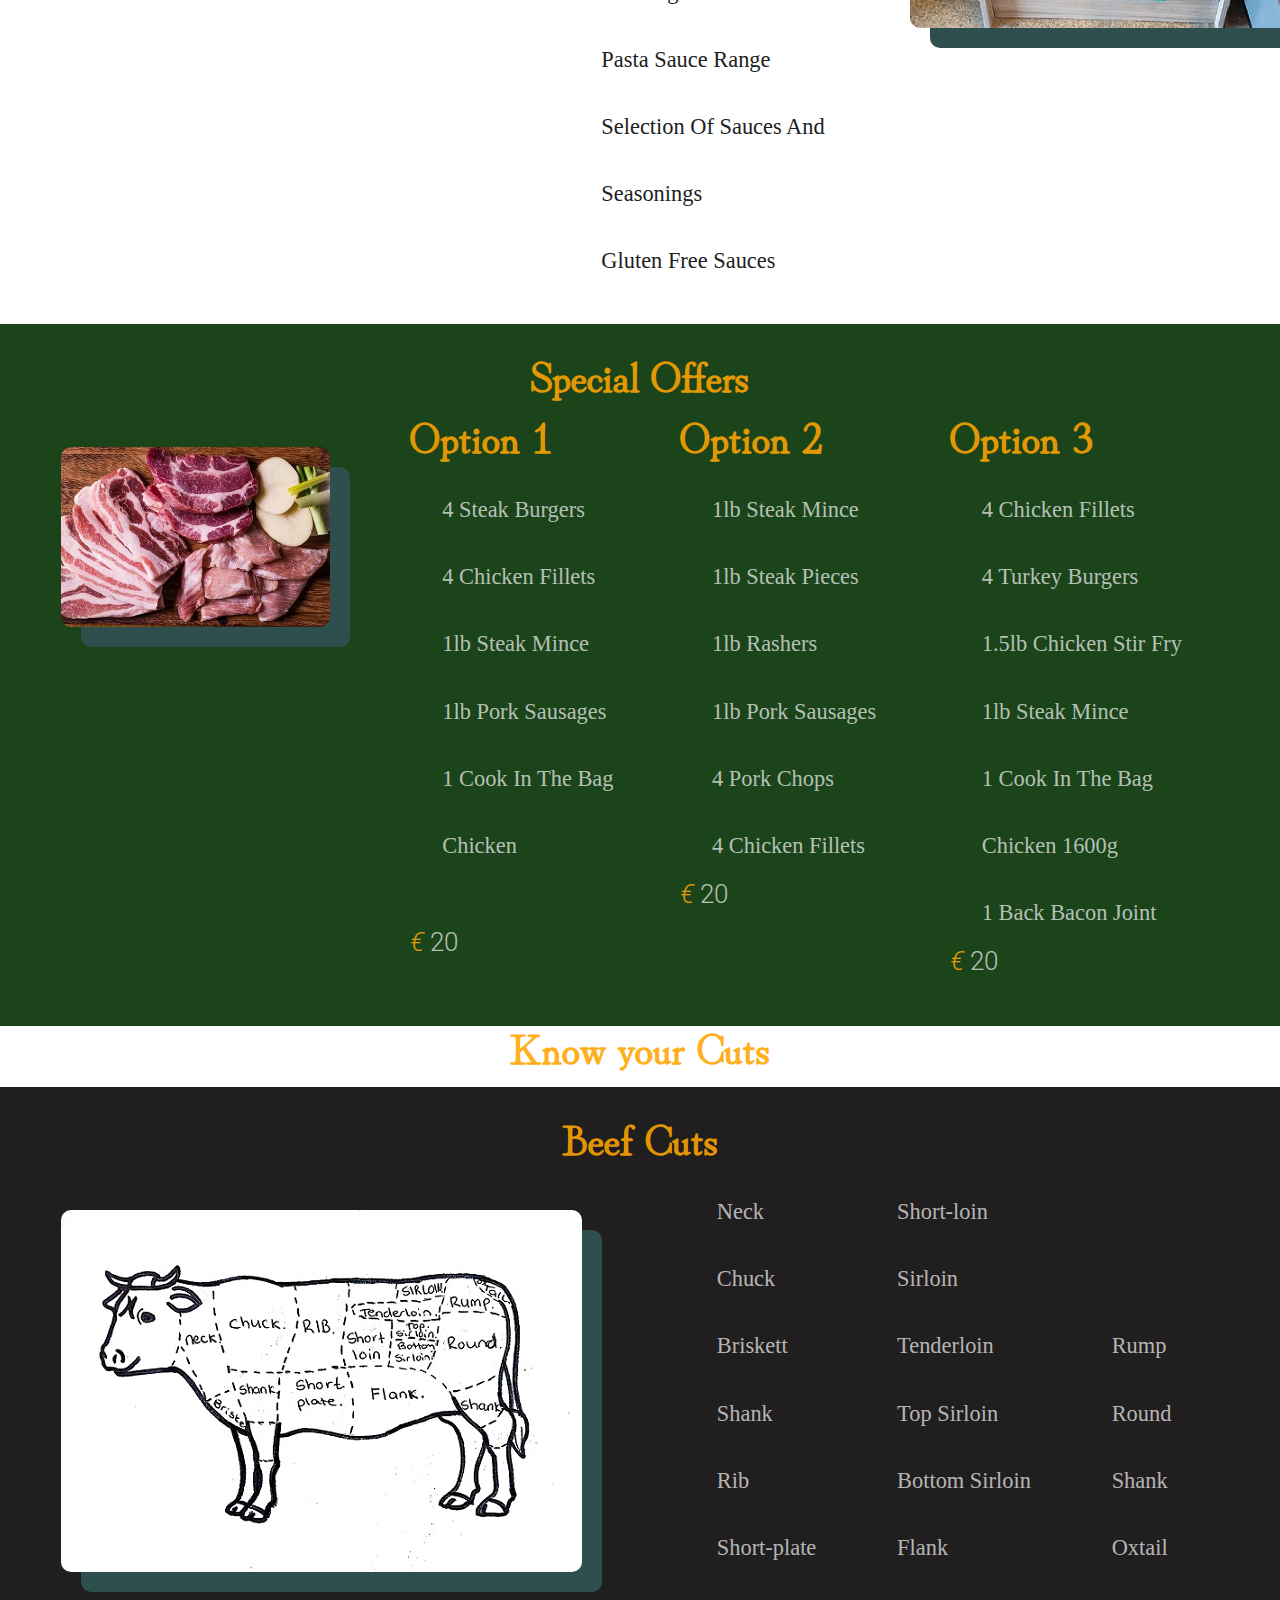
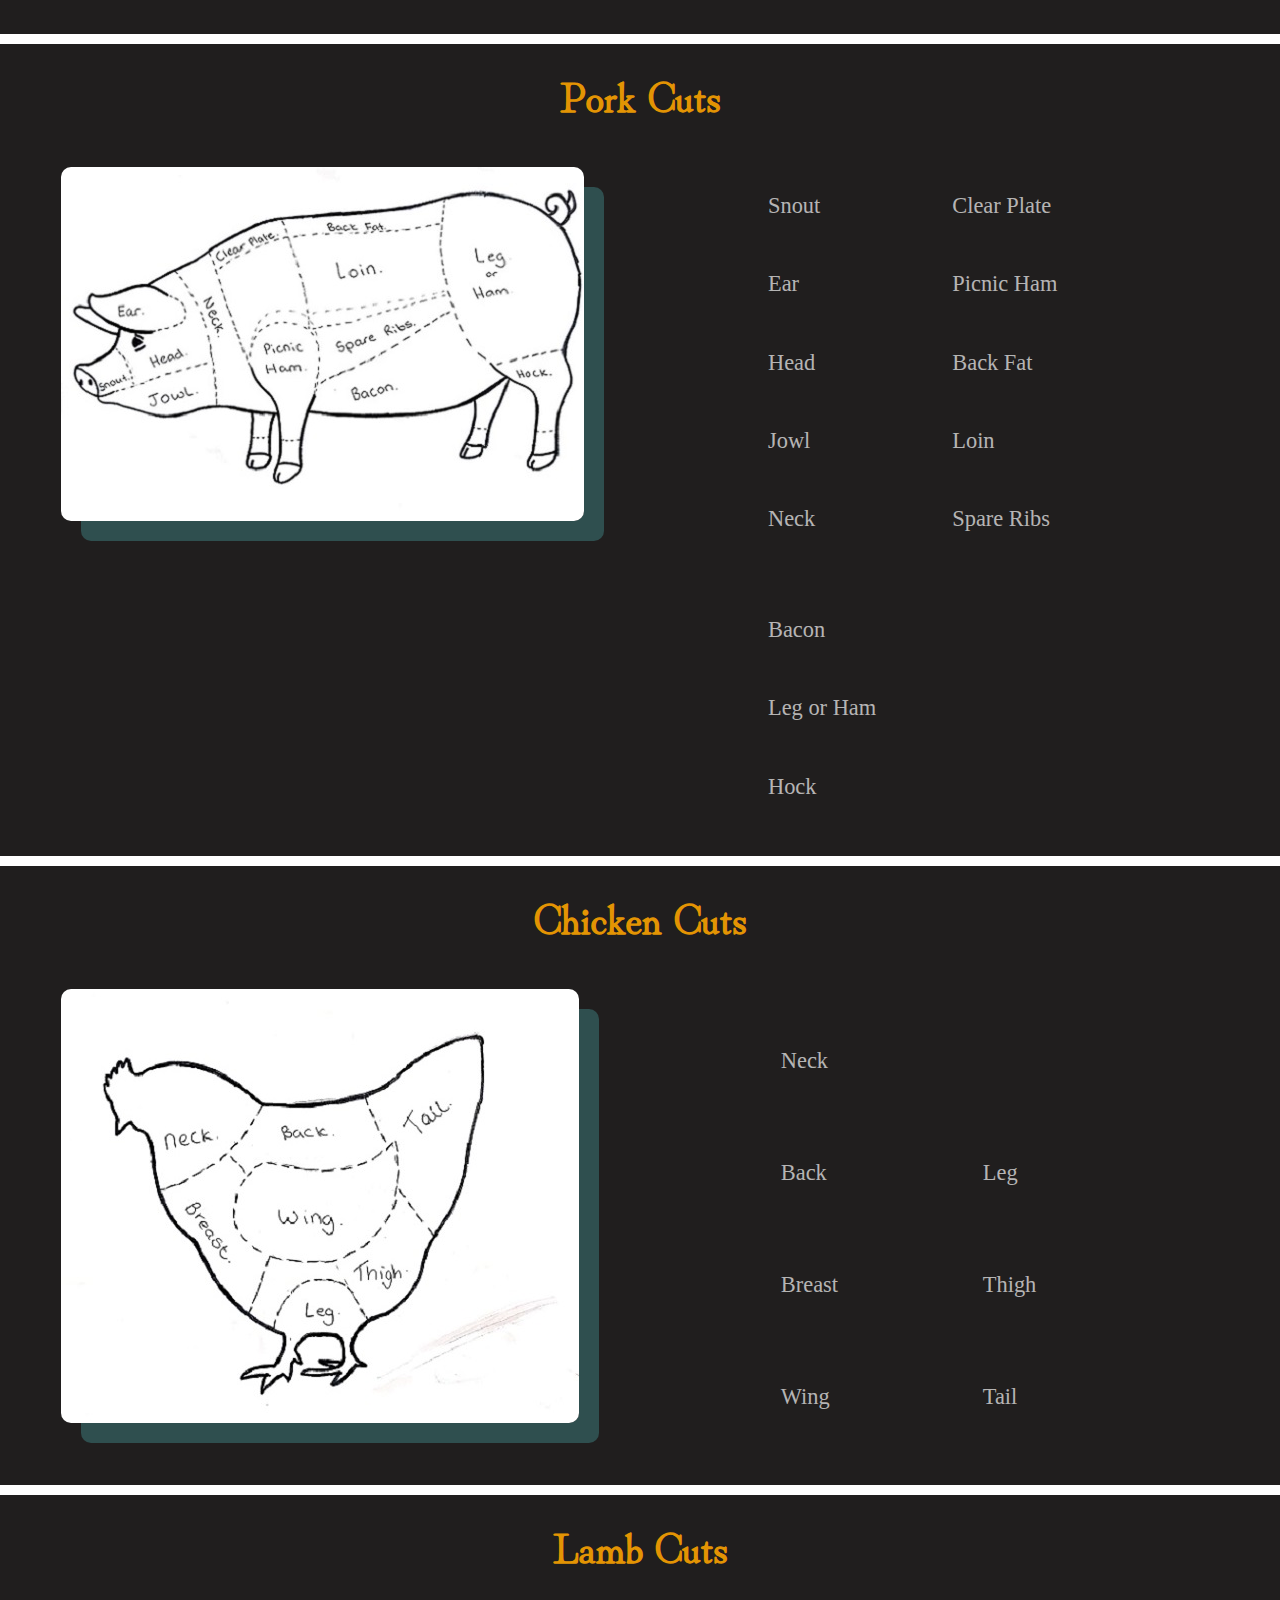
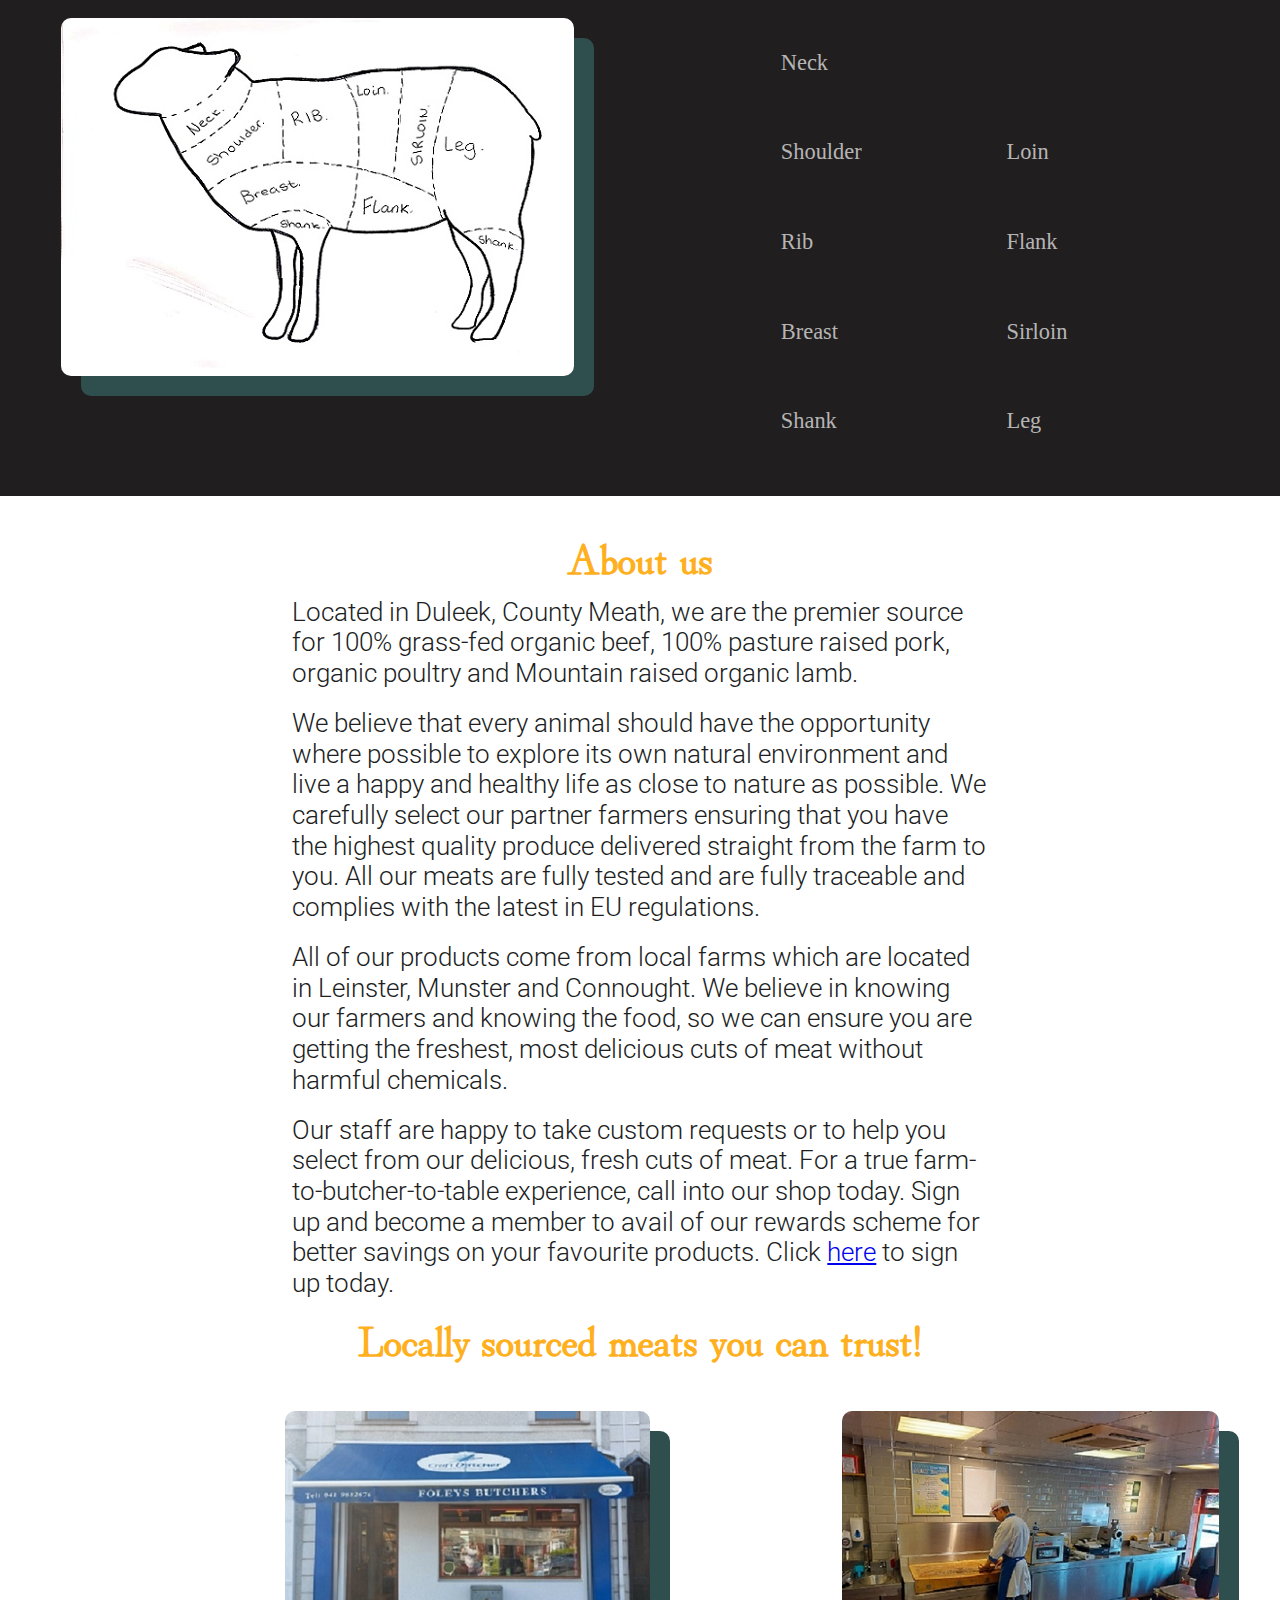
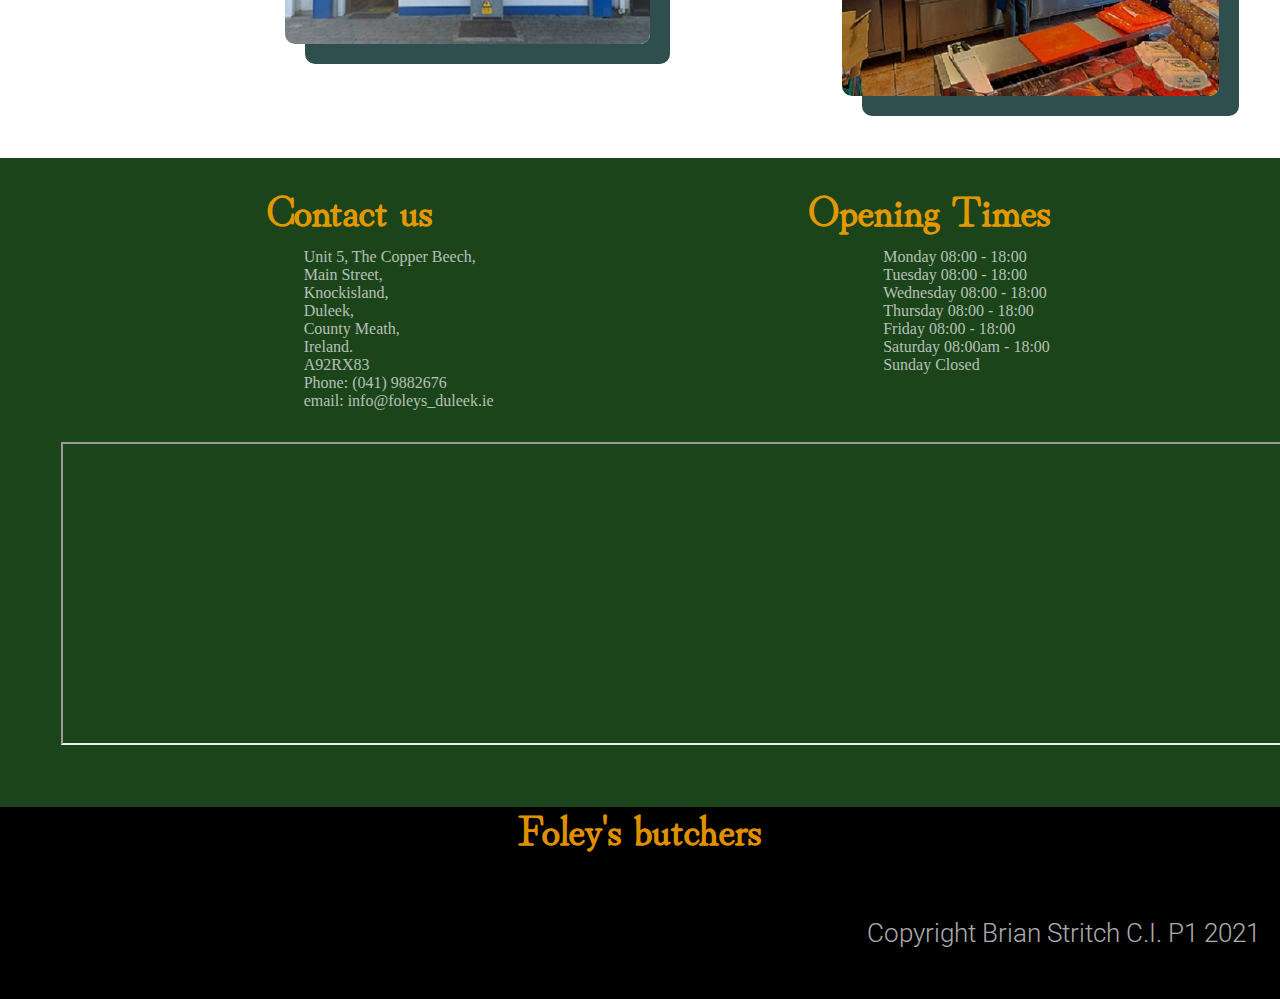
==== commit 9e6f3a5a: "add content to gallery and styling and positioning" ====
--- a/index.html
+++ b/index.html
@@ -1,604 +1,646 @@
 <!DOCTYPE html>
 <html lang="en">
-    <head>
-        <meta charset="UTF-8">
-        <meta http-equiv="X-UA-Compatible" content="IE=edge">
-        <meta name="viewport" content="width=device-width, initial-scale=1.0">
-        <meta name="description" content="Butcher Duleek Meath Beef Pork Lamb Chicken Food special offers rewards">
-        <link rel="stylesheet" href="assets/css/stylesheet.css">
-        <title>Foley's of Duleek</title>
-    </head>
-    <body>
-        <header id="home" class="bg-black">
-            <h1><a href="index.html">Foley's of Duleek</a></h1>
-            <!--Navigation Menu-->
-            <div class="nav-div">
-                <nav id="menu">
-                    <ul>
-                            <!--Dropdown from W3 school tutorial for dropdown menu - adjusted for this site
+
+<head>
+    <meta charset="UTF-8">
+    <meta http-equiv="X-UA-Compatible" content="IE=edge">
+    <meta name="viewport" content="width=device-width, initial-scale=1.0">
+    <meta name="description" content="Butcher Duleek Meath Beef Pork Lamb Chicken Food special offers rewards">
+    <link rel="stylesheet" href="assets/css/stylesheet.css">
+    <title>Foley's of Duleek</title>
+</head>
+
+<body>
+    <header id="home" class="bg-black">
+        <h1><a href="index.html">Foley's of Duleek</a></h1>
+        <!--Navigation Menu-->
+        <div class="nav-div">
+            <nav id="menu">
+                <ul>
+                    <!--Dropdown from W3 school tutorial for dropdown menu - adjusted for this site
                             https://www.w3schools.com/css/tryit.asp?filename=trycss_dropdown_navbar-->
-                        <li><a href="index.html#home" class="dropbtn active">Home</a></li>
-                            <li class="dropdown">
-                                <a href="index.html" class="dropbtn">Products</a>
-                                    <div class="dropdown-content">
-                                        <a href="index.html#beef">Beef</a>
-                                        <a href="index.html#pork">Pork</a>
-                                        <a href="index.html#chicken">Chicken</a> 
-                                        <a href="index.html#lamb">Lamb</a>
-                                        <a href="index.html#know-your-cuts">Know your cuts</a> 
-                                    </div>
-                            </li>
-                            <li><a href="index.html#special-offers" class="dropbtn">Special Offers</a></li>
-                            <li><a href="index.html#about" class="dropbtn">About us</a></li>                            
-                            <li class="dropdown"><a href="index.html#contact" class="dropbtn">Contact</a></li>
-                            <li><a href="gallery.html" class="dropbtn">Gallery</a></li>  
-                            <li class="dropdown">
-                                <a href="rewards.html" class="dropbtn">Rewards</a>
-                            </li>                                       
-                    </ul>        
-                </nav>
-            </div>        
-        </header>
-        <!-- floating burger button style menu -->
-        <div class="burger-menu">
-            <!-- code below from question on w3schools on how to create a burger menu
+                    <li><a href="index.html#home" class="dropbtn active">Home</a></li>
+                    <li class="dropdown">
+                        <a href="index.html" class="dropbtn">Products</a>
+                        <div class="dropdown-content">
+                            <a href="index.html#beef">Beef</a>
+                            <a href="index.html#pork">Pork</a>
+                            <a href="index.html#chicken">Chicken</a>
+                            <a href="index.html#lamb">Lamb</a>
+                            <a href="index.html#know-your-cuts">Know your cuts</a>
+                        </div>
+                    </li>
+                    <li><a href="index.html#special-offers" class="dropbtn">Special Offers</a></li>
+                    <li><a href="index.html#about" class="dropbtn">About us</a></li>
+                    <li class="dropdown"><a href="index.html#contact" class="dropbtn">Contact</a></li>
+                    <li><a href="gallery.html" class="dropbtn">Gallery</a></li>
+                    <li class="dropdown">
+                        <a href="rewards.html" class="dropbtn">Rewards</a>
+                    </li>
+                </ul>
+            </nav>
+        </div>
+    </header>
+    <!-- floating burger button style menu -->
+    <div class="burger-menu">
+        <!-- code below from question on w3schools on how to create a burger menu
             https://www.w3schools.com/howto/tryit.asp?filename=tryhow_js_mobile_navbar-->
-            <div class="topnav">
-                    <a href="#home" ></a>
-                    <div id="myLinks">
-                        <a href="index.html#home">Home</a>
-                        <a href="index.html#beef">Products</a>
-                        <a href="index.html#about">About</a>
-                        <a href="index.html#contact">Contact</a>
-                        <a href="gallery.html">Gallery</a>
-                        <a href="rewards.html">Rewards</a>
-                    </div>
-                    <a href="javascript:void(0);" class="icon" onclick="myFunction()"><i class="fa fa-bars"></i></a> 
-                    <script>
-                        function myFunction() {
-                            var x = document.getElementById("myLinks");
-                            if (x.style.display === "block") {
-                                    x.style.display = "none";
-                                } else {
-                                x.style.display = "block";
-                                }
-                                }
-                    </script>
-            </div>
-        </div>
-        <!-- introduction message-->
-        <section id="welcome-section" class="greeting">
-            <h1>Welcome to Foley's</h1>
-            <p>Serving Duleek and District with the finest quality meats since 2004.</p>
-        </section>
-        <!-- meat selectors-->
-        <section id="meat-selectors" >  
-            <div class="outer">
-                <div class="column ">
-                    <!--beef-->
-                    <div class="meat-selectors">
-                        <a href="#beef">
-                            <div class="bg-navy selector">
-                                <img src="assets/images/new-images/steak-1.webp" alt="Image of a very appetising raw steak on a frying pan with garnish">
-                                <h2>Beef</h2>
-                            </div>
-                        </a>
-                    </div>
-                    <!--pork-->
-                    <div class="meat-selectors">
-                        <a href="#pork">
-                            <div class="bg-navy selector">
-                                <img src="assets/images/new-images/pork.jpg" alt="Image of pork sausages and pork chops on a grill">
-                                <h2>Pork</h2>
-                            </div>
-                        </a>
-                    </div>
-                    <!--chicken-->
-                    <div class="meat-selectors">
-                        <a href="#chicken">
-                            <div class="bg-navy selector">
-                                <img src="assets/images/new-images/chicken-bbq.jpg" alt="Image of chicken drumsticks on a bbq grill">
-                                <h2>Chicken</h2>
-                            </div>
-                        </a>
-                    </div>
-                    <!--lamb-->
-                    <div class="meat-selectors">
-                        <a href="#lamb">
-                            <div class="bg-navy selector">
-                                <img src="assets/images/new-images/lamb-shank.jpg" alt="Image of very apetising lamb shank on a chopping board with garnish">
-                                <h2>Lamb</h2>
-                            </div>
-                        </a>
-                    </div>
-                </div>
-            </div>
-        </section>
-        <h2 class="bg-dgreen our-products">Our Products</h2>
-        <!-- meat sections-->
-        <!-- beef-->
-        <section id="beef" class="bg-white">
-            <div class="outer">
-                <div class="column">
-                    <div class="meat-img">
-                        <img src="assets/images/new-images/roast-beef.jpg" alt="Image of delicious roast beef">
-                    </div>
-                    <div class="meat-description">
-                        <h2>Organic Beef</h2>
-                        <p>Our beef is renowned for its quality and delicious flavor. The way we guarantee the highest quality in beef in
-                            both texture and flavor is by choosing Irish beef and the highest grade of traditional breeds of cattle. 
-                            Our cattle are chosen on the basis of fat content, marbling and quality to ensure a consistency of flavour. 
-                            All the beef from our butchers is completely grass fed and is matured for a minimum of 28 days to intensify 
-                            beef flavour and tenderness. 
-                        </p>
-                        <a href="https://en.wikipedia.org/wiki/Organic_beef" class="learn-more" target="_blank" rel="noopener" 
-                        aria-label="Link to organic beef on wikipedia (opens in a new tab)">Learn More</a>
-                    </div>
-                </div>
-            </div>
-        </section>
-        <!-- pork-->
-        <section id="pork" class="bg-dgreen">
-            <div class="outer">
-                <div class="column">
-                    <div class="meat-img">
-                        <img src="assets/images/new-images/pork-chops.jpg" alt="Image of raw pork joint sliced decorated with garnish">            
-                    </div>
-                    <div class="meat-description">
-                        <h2>Organic Pork</h2>
-                        <p>We source our Freerange Pork From a Free Range Farm in Co. Carlow.
-                            Our partners are passionate about ethical farming and animal welfare which aligns with our core values.
-                            The pigs are free to roam outdoors and they can find shelter in warm, straw bedded huts, and always have
-                            access to fresh vegetation and feed them grain grown right on the farm, 
-                            ensuring high quality and full traceability.
-                        </p>
-                        <a href="https://en.wikipedia.org/wiki/Pig_farming" class="learn-more" target="_blank" rel="noopener" 
-                        aria-label="Link to pig farming on wikipedia (opens in a new tab)">Learn More</a>
-                    </div>
-                </div>
-            </div>
-        </section>
-        <!-- chicken -->
-        <section id="chicken" class="bg-white">
-            <div class="outer">
-                <div class="column">
-                    <div class="meat-img">
-                        <img src="assets/images/new-images/full-chicken.jpg" alt="image of whole raw chicken on chopping board">
-                    </div>
-                    <div class="meat-description">
-                        <h2>Corn fed Chicken</h2>
-                        <p>All our poultry is of the highest standards in organic farming and we are very proud of our farmers 
-                            and of the hard work they do to bring the finest quality poultry to our shop. The majority of our partner 
-                            farmers are found in the traditional poultry farming areas of counties Cavan & Monaghan as well as counties 
-                            Meath, Louth, Limerick & Waterford.
-                        </p>
-                        <a href="https://en.wikipedia.org/wiki/Poultry_farming" class="learn-more" target="_blank" rel="noopener" 
-                        aria-label="Link to poultry farming on wikipedia (opens in a new tab)">Learn More</a>
-                    </div>
-                </div>
-            </div>
-        </section>
-        <!-- lamb -->
-        <section id="lamb" class="bg-dgreen">
-            <div class="outer">
-                <div class="column">
-                    <div class="meat-img">
-                        <img src="assets/images/new-images/lamb-chops.jpg" alt="Image of raw lamb chops on a chopping board">
-                    </div>
-                    <div class="meat-description">
-                        <h2>Grass Fed Lamb</h2>
-                        <p>We source the finest mountain reared lamb from our specially selected partner farmers who rear 
-                            grass fed lambs from the Mountain ranges in Mayo and Galway which results in the most tender of 
-                            meats at the lowest of prices.
-                        </p>
-                        <a href="https://en.wikipedia.org/wiki/Sheep_farming" class="learn-more" target="_blank" rel="noopener" 
+        <div class="topnav">
+            <a href="#home"></a>
+            <div id="myLinks">
+                <a href="index.html#home">Home</a>
+                <a href="index.html#beef">Products</a>
+                <a href="index.html#about">About</a>
+                <a href="index.html#contact">Contact</a>
+                <a href="gallery.html">Gallery</a>
+                <a href="rewards.html">Rewards</a>
+            </div>
+            <a href="javascript:void(0);" class="icon" onclick="myFunction()"><i class="fa fa-bars"></i></a>
+            <script>
+                function myFunction() {
+                    var x = document.getElementById("myLinks");
+                    if (x.style.display === "block") {
+                        x.style.display = "none";
+                    } else {
+                        x.style.display = "block";
+                    }
+                }
+            </script>
+        </div>
+    </div>
+    <!-- introduction message-->
+    <section id="welcome-section" class="greeting">
+        <h2>Welcome to Foley's</h2>
+        <p>Serving Duleek and District with the finest quality meats since 2004.</p>
+    </section>
+    <!-- meat selectors-->
+    <section id="meat-selectors">
+        <div class="outer">
+            <div class="column ">
+                <!--beef-->
+                <div class="meat-selectors">
+                    <a href="#beef">
+                        <div class="bg-trans-black selector">
+                            <img src="assets/images/steak-1.jpg"
+                                alt="Image of a very appetising raw steak on a frying pan with garnish">
+                            <h2>Beef</h2>
+                        </div>
+                    </a>
+                </div>
+                <!--pork-->
+                <div class="meat-selectors">
+                    <a href="#pork">
+                        <div class="bg-trans-black selector">
+                            <img src="assets/images/pork.jpg"
+                                alt="Image of pork sausages and pork chops on a grill">
+                            <h2>Pork</h2>
+                        </div>
+                    </a>
+                </div>
+                <!--chicken-->
+                <div class="meat-selectors">
+                    <a href="#chicken">
+                        <div class="bg-trans-black selector">
+                            <img src="assets/images/chicken-bbq.jpg"
+                                alt="Image of chicken drumsticks on a bbq grill">
+                            <h2>Chicken</h2>
+                        </div>
+                    </a>
+                </div>
+                <!--lamb-->
+                <div class="meat-selectors">
+                    <a href="#lamb">
+                        <div class="bg-trans-black selector">
+                            <img src="assets/images/lamb-shank.jpg"
+                                alt="Image of very apetising lamb shank on a chopping board with garnish">
+                            <h2>Lamb</h2>
+                        </div>
+                    </a>
+                </div>
+            </div>
+        </div>
+    </section>
+    <h2 class="bg-dgreen our-products">Our Products</h2>
+    <!-- meat sections-->
+    <!-- beef-->
+    <section id="beef" class="bg-white">
+        <div class="outer">
+            <div class="column">
+                <div class="meat-img">
+                    <img src="assets/images/roast-beef.jpg" alt="Image of delicious roast beef">
+                </div>
+                <div class="meat-description">
+                    <h2>Organic Beef</h2>
+                    <p>Our beef is renowned for its quality and delicious flavor. The way we guarantee the highest
+                        quality in beef in
+                        both texture and flavor is by choosing Irish beef and the highest grade of traditional breeds of
+                        cattle.
+                        Our cattle are chosen on the basis of fat content, marbling and quality to ensure a consistency
+                        of flavour.
+                        All the beef from our butchers is completely grass fed and is matured for a minimum of 28 days
+                        to intensify
+                        beef flavour and tenderness.
+                    </p>
+                    <a href="https://en.wikipedia.org/wiki/Irish_Moiled" class="learn-more" target="_blank"
+                        rel="noopener" aria-label="Link to organic beef on wikipedia (opens in a new tab)">Learn
+                        More</a>
+                </div>
+            </div>
+        </div>
+    </section>
+    <!-- pork-->
+    <section id="pork" class="bg-dgreen">
+        <div class="outer">
+            <div class="column">
+                <div class="meat-img">
+                    <img src="assets/images/pork-chops.jpg"
+                        alt="Image of raw pork joint sliced decorated with garnish">
+                </div>
+                <div class="meat-description">
+                    <h2>Organic Pork</h2>
+                    <p>We source our Freerange Pork From a Free Range Farm in Co. Carlow.
+                        Our partners are passionate about ethical farming and animal welfare which aligns with our core
+                        values.
+                        The pigs are free to roam outdoors and they can find shelter in warm, straw bedded huts, and
+                        always have
+                        access to fresh vegetation and feed them grain grown right on the farm,
+                        ensuring high quality and full traceability.
+                    </p>
+                    <a href="https://en.wikipedia.org/wiki/Pig_farming" class="learn-more" target="_blank"
+                        rel="noopener" aria-label="Link to pig farming on wikipedia (opens in a new tab)">Learn More</a>
+                </div>
+            </div>
+        </div>
+    </section>
+    <!-- chicken -->
+    <section id="chicken" class="bg-white">
+        <div class="outer">
+            <div class="column">
+                <div class="meat-img">
+                    <img src="assets/images/full-chicken.jpg"
+                        alt="image of whole raw chicken on chopping board">
+                </div>
+                <div class="meat-description">
+                    <h2>Corn fed Chicken</h2>
+                    <p>All our poultry is of the highest standards in organic farming and we are very proud of our
+                        farmers
+                        and of the hard work they do to bring the finest quality poultry to our shop. The majority of
+                        our partner
+                        farmers are found in the traditional poultry farming areas of counties Cavan & Monaghan as well
+                        as counties
+                        Meath, Louth, Limerick & Waterford.
+                    </p>
+                    <a href="https://en.wikipedia.org/wiki/Poultry_farming" class="learn-more" target="_blank"
+                        rel="noopener" aria-label="Link to poultry farming on wikipedia (opens in a new tab)">Learn
+                        More</a>
+                </div>
+            </div>
+        </div>
+    </section>
+    <!-- lamb -->
+    <section id="lamb" class="bg-dgreen">
+        <div class="outer">
+            <div class="column">
+                <div class="meat-img">
+                    <img src="assets/images/lamb-chops.jpg"
+                        alt="Image of raw lamb chops on a chopping board">
+                </div>
+                <div class="meat-description">
+                    <h2>Grass Fed Lamb</h2>
+                    <p>We source the finest mountain reared lamb from our specially selected partner farmers who rear
+                        grass fed lambs from the Mountain ranges in Mayo and Galway which results in the most tender of
+                        meats at the lowest of prices.
+                    </p>
+                    <a href="https://en.wikipedia.org/wiki/Sheep_farming" class="learn-more" target="_blank"
+                        rel="noopener"
                         aria-label="Link to organic sheep farming on wikipedia (opens in a new tab)">Learn More</a>
-                    </div>
-                </div>
-            </div>
-        </section>
-        <!-- pre-packaged foods-->
-        <section id="pre-pack" class="bg-white">
-            <div class="outer"> 
+                </div>
+            </div>
+        </div>
+    </section>
+    <!-- pre-packaged foods-->
+    <section id="pre-pack" class="bg-white">
+        <div class="outer">
+            <div>
+                <h2>Pre Packaged Products</h2>
+            </div>
+            <div class="column pre-pack">
+                <div class="prepak-list prepak-list-a">
+                    <ul>
+                        <li>Whole chicken</li>
+                        <li>Ham Joint</li>
+                        <li>Lamb Joint</li>
+                        <li>Home-made Coleslaw</li>
+                        <li>Seasoned Potato Gratins</li>
+                    </ul>
+                </div>
+                <div class="prepak-list prepak-list-b">
+                    <ul>
+                        <li>Mashed Potato</li>
+                        <li>Ready cooked meals</li>
+                        <li>Breakfast meats</li>
+                        <li>Sliced Sandwich meats</li>
+                    </ul>
+                </div>
+                <div class="prepak-list-2">
+                    <ul>
+                        <li>Whole chicken</li>
+                        <li>Ham Joint</li>
+                        <li>Lamb Joint</li>
+                        <li>Home-made Coleslaw</li>
+                        <li>Seasoned Potato Gratins</li>
+                        <li>Mashed Potato</li>
+                        <li>Ready cooked meals</li>
+                        <li>Breakfast meats</li>
+                        <li>Sliced Sandwich meats</li>
+                    </ul>
+                </div>
+                <div class="prepak-img">
+                    <img src="assets/images/pre-pack-fridge.jpg"
+                        alt="image showing refrigerator with pre packaged products">
+                </div>
+            </div>
+        </div>
+    </section>
+    <!-- frozen foods-->
+    <section id="frozen-food" class="bg-dgreen">
+        <div class="outer">
+            <div>
+                <h2>Frozen Food Range</h2>
+            </div>
+            <div class="column frozen-food">
+                <div class="frozen-img">
+                    <img src="assets/images/freezer-1.jpg" alt="Image of freezer with frozen foods range">
+                </div>
+                <div class="Frozen-list-1">
+                    <ul>
+                        <li>French Fries</li>
+                        <li>Steak-cut Chips</li>
+                        <li>Roast Potatoes</li>
+                        <li>Onion Rings</li>
+                        <li>Battered Chicken Balls</li>
+                    </ul>
+                </div>
+                <div class="Frozen-list-1 frozen-list-b">
+
+                    <ul>
+                        <li>Battered Chicken Nuggets</li>
+                        <li>Salt & Chilli Shredded Chicken</li>
+                        <li>Breaded Chicken Goujons</li>
+                        <li>Frozen Kale and Quinoa</li>
+                    </ul>
+                </div>
+                <div class="Frozen-list-2">
+                    <ul>
+                        <li>French Fries</li>
+                        <li>Steak-cut Chips</li>
+                        <li>Roast Potatoes</li>
+                        <li>Onion Rings</li>
+                        <li>Battered Chicken Balls</li>
+                        <li>Battered Chicken Nuggets</li>
+                        <li>Salt & Chilli Shredded Chicken</li>
+                        <li>Breaded Chicken Goujons</li>
+                        <li>Frozen Kale and Quinoa</li>
+                    </ul>
+                </div>
+
+            </div>
+        </div>
+    </section>
+    <!-- condiments-->
+    <section id="condiments" class="bg-white ">
+        <div class="outer">
+            <div class="column condiments">
+                <div class="condiments-img">
+                    <img src="assets/images/Condiments-1.jpg"
+                        alt="image of Large range of dry foods and condiments in store">
+                </div>
                 <div>
-                    <h2>Pre Packaged Products</h2>
-                </div>           
-                <div class="column pre-pack">
-                    <div class="prepak-list prepak-list-a">
-                        <ul>
-                            <li>Whole chicken</li>
-                            <li>Ham Joint</li>
-                            <li>Lamb Joint</li>
-                            <li>Home-made Coleslaw</li>
-                            <li>Seasoned Potato Gratins</li>                       
-                        </ul>
-                    </div>  
-                    <div class="prepak-list prepak-list-b">                                           
-                        <ul>                                                       
-                            <li>Mashed Potato</li>
-                            <li>Ready cooked meals</li>
-                            <li>Breakfast meats</li>
-                            <li>Sliced Sandwich meats</li>
-                        </ul>
-                    </div>
-                    <div class="prepak-list-2">                        
-                        <ul>
-                            <li>Whole chicken</li>
-                            <li>Ham Joint</li>
-                            <li>Lamb Joint</li>
-                            <li>Home-made Coleslaw</li>
-                            <li>Seasoned Potato Gratins</li> 
-                            <li>Mashed Potato</li>
-                            <li>Ready cooked meals</li>
-                            <li>Breakfast meats</li>
-                            <li>Sliced Sandwich meats</li>
-                        </ul>
-                    </div>    
-                    <div class="prepak-img">
-                    <img src="assets/images/new-images/pre-pack-fridge.jpg" alt="image showing refrigerator with pre packaged products">
-                    </div>
-                </div>
-                </div>
-        </section>
-        <!-- frozen foods-->
-        <section id="frozen-food" class="bg-dgreen">
-            <div class="outer">
-                <div>
-                    <h2>Frozen Food Range</h2>
-                </div>
-                <div class="column frozen-food">
-                    <div class="frozen-img">
-                        <img src="assets/images/new-images/freezer-1.jpg" alt="Image of freezer with frozen foods range">
-                    </div>
-                    <div class="Frozen-list-1">
-                        <ul>
-                            <li>French Fries</li>
-                            <li>Steak-cut Chips</li>
-                            <li>Roast Potatoes</li>
-                            <li>Onion Rings</li>
-                            <li>Battered Chicken Balls</li>                        
-                        </ul>
-                    </div>  
-                    <div class="Frozen-list-1 frozen-list-b">
-                        
-                        <ul>                                                  
-                            <li>Battered Chicken Nuggets</li>
-                            <li>Salt & Chilli Shredded Chicken</li>
-                            <li>Breaded Chicken Goujons</li>
-                            <li>Frozen Kale and Quinoa</li>
-                        </ul>
-                    </div>
-                    <div class="Frozen-list-2">
-                        <h2>Frozen Food Range</h2>                
-                        <ul>
-                            <li>French Fries</li>
-                            <li>Steak-cut Chips</li>
-                            <li>Roast Potatoes</li>
-                            <li>Onion Rings</li>
-                            <li>Battered Chicken Balls</li>
-                            <li>Battered Chicken Nuggets</li>
-                            <li>Salt & Chilli Shredded Chicken</li>
-                            <li>Breaded Chicken Goujons</li>
-                            <li>Frozen Kale and Quinoa</li>
-                        </ul>
-                    </div>       
-                    
-                </div>
-            </div>
-        </section>
-        <!-- condiments-->
-        <section id="condiments" class="bg-white ">        
-            <div class="outer">
-                <div class="column condiments">
-                    <div class="condiments-img">
-                        <img src="assets/images/new-images/Condiments-1.jpg" alt="image of Large range of dry foods and condiments in store">
-                    </div>
-                    <div>
-                        <h2>Dry foods & Condiments</h2>
-                        <ul>
-                            <li>Free Range Eggs</li>
-                            <li>Organic Eggs</li>
-                            <li>selection of Rice</li>
-                            <li>Selection of Pasta</li>
-                            <li>Selection of Noodles</li> 
-                            <li>Cooking Oils</li>                
+                    <h2>Dry foods & Condiments</h2>
+                    <ul>
+                        <li>Free Range Eggs</li>
+                        <li>Organic Eggs</li>
+                        <li>selection of Rice</li>
+                        <li>Selection of Pasta</li>
+                        <li>Selection of Noodles</li>
+                        <li>Cooking Oils</li>
                         <li>Pasta Sauce Range</li>
-                            <li>Selection of sauces and seasonings</li>
-                            <li>Gluten Free Sauces</li>
-                        </ul>
-                    </div>
-                    <div class="con-img">
-                        <img src="assets/images/new-images/condiments-2.jpg" alt="image of secondary condiments section in store">
-                    </div>
-                </div>
-            </div>
-        </section>
-        <!-- Specials -->
-        <section id="special-offers" class="bg-dgreen">
-            <h2>Special Offers</h2>
-            <div class="outer">
-                <div class="column ">
-                    <div class="specials-img">
-                        <img src="assets/images/new-images/meat-cuts.jpeg" alt="Image of selection of raw meat cuts">
-                    </div>
-                    <div class="specials">
-                        <div class="special-1">
-                            <h3 >Option 1</h3>
-                            <ul>
-                                <li>4 Steak Burgers</li>
-                                <li>4 Chicken Fillets</li>
-                                <li>1lb Steak mince</li>
-                                <li>1lb Pork Sausages</li>
-                                <li>1 Cook in the bag Chicken</li>
-                            </ul>                        
-                            <p><em>€</em> 20</p>
-                        </div>  
-                        <div class="special-2">
-                            <h3 >Option 2</h3>
-                            <ul>
-                                <li>1lb Steak mince</li>
-                                <li>1lb Steak pieces</li>
-                                <li>1lb Rashers</li>
-                                <li>1lb Pork Sausages</li>
-                                <li>4 Pork chops</li>
-                                <li>4 Chicken Fillets</li>
-                            </ul>
-                            <p><em>€</em> 20</p>
-                        </div> 
-                        <div class="special-3">
-                            <h3 >Option 3</h3>
-                            <ul>
-                                <li>4 Chicken fillets</li>
-                                <li>4 Turkey burgers</li>
-                                <li>1.5lb Chicken stir fry</li>
-                                <li>1lb Steak mince</li>
-                                <li>1 cook in the bag Chicken 1600g</li>
-                                <li>1 Back bacon joint</li>
-                            </ul>
-                            <p><em>€</em> 20</p>
-                        </div>                    
-                    </div>
-                </div>
-            </div>
-        </section>
-        <!-- ******************************** know your cuts ****************************************** -->
-        <div class=" bg-white know-your-cuts">
-            <h2>Know your Cuts</h2>
-        </div> 
-        <section id="know-your-cuts" class="bg-navy" >                       
-            <div class="outer">
-                <!-- Beef Cuts-->
-                <section >
-                    <h2>Beef Cuts</h2>
-                    <div class="column beef">            
-                        <div class="beef-cuts-img">
-                            <img src="assets/images/new-images/beef-cuts.jpg" alt="illustration showing location of different cuts of beef">
+                        <li>Selection of sauces and seasonings</li>
+                        <li>Gluten Free Sauces</li>
+                    </ul>
+                </div>
+                <div class="con-img">
+                    <img src="assets/images/condiments-2.jpg"
+                        alt="image of secondary condiments section in store">
+                </div>
+            </div>
+        </div>
+    </section>
+    <!-- Specials -->
+    <section id="special-offers" class="bg-dgreen">
+        <h2>Special Offers</h2>
+        <div class="outer">
+            <div class="column ">
+                <div class="specials-img">
+                    <img src="assets/images/meat-cuts.jpeg" alt="Image of selection of raw meat cuts">
+                </div>
+                <div class="specials">
+                    <div class="special-1">
+                        <h3>Option 1</h3>
+                        <ul>
+                            <li>4 Steak Burgers</li>
+                            <li>4 Chicken Fillets</li>
+                            <li>1lb Steak mince</li>
+                            <li>1lb Pork Sausages</li>
+                            <li>1 Cook in the bag Chicken</li>
+                        </ul>
+                        <p><em>€</em> 20</p>
+                    </div>
+                    <div class="special-2">
+                        <h3>Option 2</h3>
+                        <ul>
+                            <li>1lb Steak mince</li>
+                            <li>1lb Steak pieces</li>
+                            <li>1lb Rashers</li>
+                            <li>1lb Pork Sausages</li>
+                            <li>4 Pork chops</li>
+                            <li>4 Chicken Fillets</li>
+                        </ul>
+                        <p><em>€</em> 20</p>
+                    </div>
+                    <div class="special-3">
+                        <h3>Option 3</h3>
+                        <ul>
+                            <li>4 Chicken fillets</li>
+                            <li>4 Turkey burgers</li>
+                            <li>1.5lb Chicken stir fry</li>
+                            <li>1lb Steak mince</li>
+                            <li>1 cook in the bag Chicken 1600g</li>
+                            <li>1 Back bacon joint</li>
+                        </ul>
+                        <p><em>€</em> 20</p>
+                    </div>
+                </div>
+            </div>
+        </div>
+    </section>
+    <!-- ******************************** know your cuts ****************************************** -->
+    <div class=" bg-white know-your-cuts">
+        <h2>Know your Cuts</h2>
+    </div>
+    <!-- Beef Cuts-->
+    <section id="know-your-cuts" class="bg-trans-black know-your-cuts">
+        <div class="outer">
+            <h2>Beef Cuts</h2>
+            <div class="column beef">
+                <div class="beef-cuts-img">
+                    <img src="assets/images/beef-cuts.jpg"
+                        alt="illustration showing location of different cuts of beef">
+                </div>
+                <div class="beef-2">
+                    <div class="cuts-list">
+                        <ul>
+                            <li>Neck</li>
+                            <li>Chuck</li>
+                            <li>Briskett</li>
+                            <li>Shank</li>
+                            <li>Rib</li>
+                            <li>Short-plate</li>
+                        </ul>
+                    </div>
+                    <div class="cuts-list">
+                        <ul>
+                            <li>Short-loin</li>
+                            <li>Sirloin</li>
+                            <li>Tenderloin</li>
+                            <li>Top Sirloin</li>
+                            <li>Bottom Sirloin</li>
+                            <li>Flank</li>
+                        </ul>
+                    </div>
+                    <div class="cuts-list">
+                        <ul>
+                            <li>Rump</li>
+                            <li>Round</li>
+                            <li>Shank</li>
+                            <li>Oxtail</li>
+                        </ul>
+                        <div>
                         </div>
-                        <div class="beef-2">
-                            <div class="cuts-list">                            
-                                <ul>
-                                    <li>Neck</li>
-                                    <li>Chuck</li>
-                                    <li>Briskett</li>
-                                    <li>Shank</li>
-                                    <li>Rib</li>
-                                    <li>Short-plate</li>                                
-                                </ul>
-                            </div>
-                            <div class="cuts-list">
-                                <ul>
-                                    <li>Short-loin</li>
-                                    <li>Sirloin</li>
-                                    <li>Tenderloin</li>
-                                    <li>Top Sirloin</li>
-                                    <li>Bottom Sirloin</li>
-                                    <li>Flank</li>                               
-                                </ul>
-                            </div>
-                            <div class="cuts-list">
-                                <ul>                            
-                                    <li>Rump</li>
-                                    <li>Round</li>
-                                    <li>Shank</li>
-                                    <li>Oxtail</li>
-                                </ul>
-                            <div>
-                        </div>
-                    </div>
-                </section>
-                <!-- Pork Cuts-->
-                <section>
-                    <h2>Pork Cuts</h2>
-                    <div class="column pork">
-                        <div class="pork-cuts-img">
-                            <img src="assets/images/new-images/pork-cuts.jpg" alt="illustration showing location of different cuts of Pork">
-                        </div>
-                        <div class="pork-2">
-                            <div class="cuts-list">
-                                <ul>
-                                    <li>Snout</li>
-                                    <li>Ear</li>
-                                    <li>Head</li>
-                                    <li>Jowl</li>
-                                    <li>Neck</li>                            
-                                </ul>
-                            </div>
-                            <div class="cuts-list">                       
-                                <ul>
-                                    <li>Clear Plate</li>
-                                    <li>Picnic Ham</li>
-                                    <li>Back Fat</li>
-                                    <li>Loin</li>
-                                    <li>Spare Ribs</li>                                          
-                                </ul>
-                            </div>
-                            <div class="cuts-list">
-                                <ul>                            
-                                    <li>Bacon</li>
-                                    <li>Leg or Ham</li>
-                                    <li>Hock</li>                
-                                </ul>                            
-                            </div>
-                        </div>
-                    </div>
-                </section>
-                <!-- Chicken Cuts-->
-                <section >
-                    <h2>Chicken Cuts</h2>
-                    <div class="column chicken">
-                        <div class="chicken-cuts-img">
-                            <img src="assets/images/new-images/chicken-cuts.jpg" alt="illustration showing location of different cuts of Chicken">
-                        </div>
-                        <div class="chicken-2">
-                            <div class="cuts-list">
-                                <ul>
-                                    <li>Neck</li>
-                                    <li>Back</li>
-                                    <li>Breast</li>
-                                    <li>Wing</li>                            
-                                </ul>
-                            </div>
-                            <div class="cuts-list">
-                                <ul>
-                                    <li>Leg</li>
-                                    <li>Thigh</li>
-                                    <li>Tail</li>
-                                </ul>
-                            </div> 
-                        </div>                    
-                    </div>
-                        
-                </section>
-                <!-- Lamb Cuts-->
-                <section>
-                <h2>Lamb Cuts</h2>
-                    <div class="column lamb">
-                        <div class="lamb-cuts-img">
-                            <img src="assets/images/new-images/lamb-cuts.jpg" alt="illustration showing location of different cuts of Lamb">
-                        </div>
-                        <div class="lamb-2">
-                            <div class="cuts-list">
-                                <ul>
-                                    <li>Neck</li>
-                                    <li>Shoulder</li>
-                                    <li>Rib</li>
-                                    <li>Breast</li>
-                                    <li>Shank</li>                           
-                                </ul>
-                            </div>
-                            <div class="cuts-list">
-                                <ul>
-                                    <li>Loin</li>
-                                    <li>Flank</li>
-                                    <li>Sirloin</li>
-                                    <li>Leg</li>
-                                </ul>
-                            </div>
-                        </div>                   
-                    </div>
-                </section>
-            </div>
-            
-        </section>    
-        <!-- about us section-->
-        <section id="about">
-            <div class="outer bg-white">
+                    </div>
+                </div>
+            </div>
+        </div>
+    </section>
+    <!-- Pork Cuts-->
+    <section  class="bg-trans-black know-your-cuts">
+        <div class="outer">
+            <h2>Pork Cuts</h2>
+            <div class="column pork">
+                <div class="pork-cuts-img">
+                    <img src="assets/images/pork-cuts.jpg"
+                        alt="illustration showing location of different cuts of Pork">
+                </div>
+                <div class="pork-2">
+                    <div class="cuts-list">
+                        <ul>
+                            <li>Snout</li>
+                            <li>Ear</li>
+                            <li>Head</li>
+                            <li>Jowl</li>
+                            <li>Neck</li>
+                        </ul>
+                    </div>
+                    <div class="cuts-list">
+                        <ul>
+                            <li>Clear Plate</li>
+                            <li>Picnic Ham</li>
+                            <li>Back Fat</li>
+                            <li>Loin</li>
+                            <li>Spare Ribs</li>
+                        </ul>
+                    </div>
+                    <div class="cuts-list">
+                        <ul>
+                            <li>Bacon</li>
+                            <li>Leg or Ham</li>
+                            <li>Hock</li>
+                        </ul>
+                    </div>
+                </div>
+            </div>
+        </div>
+    </section>
+    <!-- Chicken Cuts-->
+    <section  class="bg-trans-black know-your-cuts">
+        <div class="outer">
+            <h2>Chicken Cuts</h2>
+            <div class="column chicken">
+                <div class="chicken-cuts-img">
+                    <img src="assets/images/chicken-cuts.jpg"
+                        alt="illustration showing location of different cuts of Chicken">
+                </div>
+                <div class="chicken-2">
+                    <div class="cuts-list">
+                        <ul>
+                            <li>Neck</li>
+                            <li>Back</li>
+                            <li>Breast</li>
+                            <li>Wing</li>
+                        </ul>
+                    </div>
+                    <div class="cuts-list">
+                        <ul>
+                            <li>Leg</li>
+                            <li>Thigh</li>
+                            <li>Tail</li>
+                        </ul>
+                    </div>
+                </div>
+            </div>
+        </div>
+    </section>
+    <!-- Lamb Cuts-->
+    <section  class="bg-trans-black know-your-cuts">
+        <div class="outer">
+            <h2>Lamb Cuts</h2>
+            <div class="column lamb">
+                <div class="lamb-cuts-img">
+                    <img src="assets/images/lamb-cuts.jpg"
+                        alt="illustration showing location of different cuts of Lamb">
+                </div>
+                <div class="lamb-2">
+                    <div class="cuts-list">
+                        <ul>
+                            <li>Neck</li>
+                            <li>Shoulder</li>
+                            <li>Rib</li>
+                            <li>Breast</li>
+                            <li>Shank</li>
+                        </ul>
+                    </div>
+                    <div class="cuts-list">
+                        <ul>
+                            <li>Loin</li>
+                            <li>Flank</li>
+                            <li>Sirloin</li>
+                            <li>Leg</li>
+                        </ul>
+                    </div>
+                </div>
+            </div>
+        </div>
+    </section>
+    <!-- about us section-->
+    <section id="about">
+        <div class="outer bg-white">
             <div>
-                    <h2>About us</h2>
-                    <p>
-                        Located in Duleek, County Meath, we are the premier source for 100% grass-fed
-                        organic beef, 100% pasture raised pork, organic poultry and Mountain raised organic lamb.                     
-                    </p> 
-                    <p> We believe that every animal should have the opportunity where possible to explore its own natural 
-                        environment and live a happy and healthy life as close to nature as possible. We carefully select 
-                        our partner farmers ensuring that you have the highest quality produce delivered straight from the 
-                        farm to you. All our meats are fully tested and are fully traceable and complies with the latest in EU regulations.
-                    </p>   
-                    <p>
-                        All of our products come from local farms which are located in Leinster, Munster and Connought. We believe in 
-                        knowing the farmers and knowing the food, so we can ensure you are getting the freshest, most delicious
-                        cuts of meat without harmful chemicals. 
-                    </p> 
-                    <p>
-                        Our staff are happy to take custom requests or to help you select from our delicious, fresh cuts of meat. 
-                        For a true farm-to-butcher-to-table experience, call into our shop today. Sign up and become a member to avail of our 
-                        rewards scheme for better savings on your favourite products. Click <a href="rewards.html">here</a> to sign up today. 
-                    </p>    
-                    <h3>
-                        Locally sourced meats you can trust!
-                    </h3>   
-                </div>
-                <div class="column">
-                    <div  id="about-img-left">
-                    <img src="assets/images/new-images/foleys-shop-front.jpg" alt="Image showing foley's shop front">
-                    </div> 
-                    <div id="about-img-right">
-                        <img src="assets/images/new-images/butcher-in-shop.jpg" alt="image of interior of the shop with butcher working">
-                    </div> 
-                </div>
-            </div>
-        </section>
-        <!-- contact us section-->
-        <section id="contact" class="bg-dgreen">
-            <div class="outer">
-                <div class="column contact-us">
-                    <div class="shop-address">
-                        <h2>Contact us</h2>
-                        <ul>
-                            <li>Unit 5 the copper beech,</li>
-                            <li>Main street,</li>
-                            <li>Duleek,</li>
-                            <li>County Meath,</li>
-                            <li>Ireland.</li>
-                            <li>A92RX83</li>
-                            <li>Phone: (041) 9882676</li>
-                            <li>email: info@foleys_duleek.ie </li>
-                        </ul>
-                    </div> 
-                    <div class="opening-times">
-                        <h2>Opening Times</h2>
-                        <ul>
-                            <li>Monday    <span>08:30 am  to  17:00pm</span>  </li>
-                            <li>Tuesday   <span>08:30 am  to  17:00pm</span>  </li>
-                            <li>Wednesday  <span>08:30 am  to  17:00pm</span> </li>
-                            <li>Thursday   <span>08:30 am  to  19:00pm</span> </li>
-                            <li>Friday     <span>08:30 am  to  17:00pm</span> </li>
-                            <li>Saturday   <span>10:00 am  to  17:00pm</span> </li>
-                            <li>Sunday     <span>Closed</span>  </li>
-                        </ul>
-                    </div>
-                </div>
-                <div id="map-section">
-                    <div class="mapouter">
-                        <div class="gmap_canvas">
-                            <iframe id="gmap_canvas" src="https://maps.google.com/maps?q=foleys%20duleek&t=&z=15&ie=UTF8&iwloc=&output=embed" frameborder="0" scrolling="no" marginheight="0" marginwidth="0">
-                            </iframe>
-                        </div>
-                    </div>
-                </div>            
-            </div>
-        </section>
-        <footer class="bg-black">
-            <a href="index.html" aria-label="link back to home page" class="foley-footer-link">
-            <h3><i class="fas fa-drumstick-bite" ></i> Foley's butchers <i class="fas fa-drumstick-bite"></i></h3>
-            </a>      
-            <ul class="social-media-links">
-                <li><a href="https://www.facebook.com" target="_blank" rel="noopener" 
+                <h2>About us</h2>
+                <p>
+                    Located in Duleek, County Meath, we are the premier source for 100% grass-fed
+                    organic beef, 100% pasture raised pork, organic poultry and Mountain raised organic lamb.
+                </p>
+                <p> We believe that every animal should have the opportunity where possible to explore its own natural
+                    environment and live a happy and healthy life as close to nature as possible. We carefully select
+                    our partner farmers ensuring that you have the highest quality produce delivered straight from the
+                    farm to you. All our meats are fully tested and are fully traceable and complies with the latest in
+                    EU regulations.
+                </p>
+                <p>
+                    All of our products come from local farms which are located in Leinster, Munster and Connought. We
+                    believe in
+                    knowing our farmers and knowing the food, so we can ensure you are getting the freshest, most
+                    delicious
+                    cuts of meat without harmful chemicals.
+                </p>
+                <p>
+                    Our staff are happy to take custom requests or to help you select from our delicious, fresh cuts of
+                    meat.
+                    For a true farm-to-butcher-to-table experience, call into our shop today. Sign up and become a
+                    member to avail of our
+                    rewards scheme for better savings on your favourite products. Click <a href="rewards.html">here</a>
+                    to sign up today.
+                </p>
+                <h3>
+                    Locally sourced meats you can trust!
+                </h3>
+            </div>
+            <div class="column">
+                <div id="about-img-left">
+                    <img src="assets/images/foleys-shop-front.jpg" alt="Image showing foley's shop front">
+                </div>
+                <div id="about-img-right">
+                    <img src="assets/images/butcher-in-shop.jpg"
+                        alt="image of interior of the shop with butcher working">
+                </div>
+            </div>
+        </div>
+    </section>
+    <!-- contact us section-->
+    <section id="contact" class="bg-dgreen">
+        <div class="outer">
+            <div class="column contact-us">
+                <div class="shop-address">
+                    <h2>Contact us</h2>
+                    <ul>
+                        <li>Unit 5, The Copper Beech,</li>
+                        <li>Main Street,</li>
+                        <li>Knockisland,</li>
+                        <li>Duleek,</li>
+                        <li>County Meath,</li>
+                        <li>Ireland.</li>
+                        <li>A92RX83</li>
+                        <li>Phone: (041) 9882676</li>
+                        <li>email: info@foleys_duleek.ie </li>
+                    </ul>
+                </div>
+                <div class="opening-times">
+                    <h2>Opening Times</h2>
+                    <ul>
+                        <li>Monday <span>08:00 - 18:00</span> </li>
+                        <li>Tuesday <span>08:00 - 18:00</span> </li>
+                        <li>Wednesday <span>08:00 - 18:00</span> </li>
+                        <li>Thursday <span>08:00 - 18:00</span> </li>
+                        <li>Friday <span>08:00 - 18:00</span> </li>
+                        <li>Saturday <span>08:00am - 18:00</span> </li>
+                        <li>Sunday <span>Closed</span> </li>
+                    </ul>
+                </div>
+            </div>
+            <div id="map-section">
+                <div class="mapouter">
+                    <div class="gmap_canvas">
+                        <iframe id="gmap_canvas"
+                            src="https://maps.google.com/maps?q=foleys%20duleek&t=&z=15&ie=UTF8&iwloc=&output=embed">
+                        </iframe>
+                    </div>
+                </div>
+            </div>
+        </div>
+    </section>
+    <footer class="bg-black">
+        <a href="index.html" aria-label="link back to home page" class="foley-footer-link">
+            <h3><i class="fas fa-drumstick-bite"></i> Foley's butchers <i class="fas fa-drumstick-bite"></i></h3>
+        </a>
+        <ul class="social-media-links">
+            <li><a href="https://www.facebook.com" target="_blank" rel="noopener"
                     aria-label="Visit our facebook page (opens in a new tab)"><i class="fab fa-facebook"></i></a></li>
-                <li><a href="https://www.twitter.com" target="_blank" rel="noopener" 
-                    aria-label="Visit our twitter page (opens in a new tab)"><i class="fab fa-twitter-square"></i></a></li>
-                
-                <li><a href="https://www.instagram.com" target="_blank" rel="noopener" 
+            <li><a href="https://www.twitter.com" target="_blank" rel="noopener"
+                    aria-label="Visit our twitter page (opens in a new tab)"><i class="fab fa-twitter-square"></i></a>
+            </li>
+
+            <li><a href="https://www.instagram.com" target="_blank" rel="noopener"
                     aria-label="Visit our instagram page (opens in a new tab)"><i class="fab fa-instagram"></i></a></li>
-                <li><a href="https://www.linkedin.com" target="_blank" rel="noopener" 
+            <li><a href="https://www.linkedin.com" target="_blank" rel="noopener"
                     aria-label="Visit our linked-in page (opens in a new tab)"><i class="fab fa-linkedin"></i></a></li>
-            </ul>
-            <a href="https://github.com/BrianStritch" target="_blank" class="brians-github" rel="noopener" 
+        </ul>
+        <a href="https://github.com/BrianStritch" target="_blank" class="brians-github" rel="noopener"
             aria-label="Visit Brians github page (opens in a new tab)">
-                <p>Copyright Brian Stritch C.I. P1 2021 <i class="far fa-copyright"></i></p>
-            </a>
-            
-        </footer>
-        <script src="https://kit.fontawesome.com/41b937922a.js" crossorigin="anonymous"></script>
-    </body>
+            <p>Copyright Brian Stritch C.I. P1 2021 <i class="far fa-copyright"></i></p>
+        </a>
+
+    </footer>
+    <script src="https://kit.fontawesome.com/41b937922a.js" crossorigin="anonymous"></script>
+</body>
+
 </html>--- a/assets/css/stylesheet.css
+++ b/assets/css/stylesheet.css
@@ -1,4 +1,3 @@
-/* @import url('https://fonts.googleapis.com/css2?family=Hina+Mincho&family=Roboto&display=swap'); */
 @import url('https://fonts.googleapis.com/css2?family=Hina+Mincho&family=Roboto:ital,wght@1,300&display=swap');
 
 /* Color Pallette choice 
@@ -19,18 +18,18 @@
 /* code below learned via kevin powell youtuber and leading to google search for custom css properties and information taken from
 https://developer.mozilla.org/en-US/docs/Web/CSS/Using_CSS_custom_properties*/
 
-:root{
-    /*custom property colors*/
-    --clr--navy:#201e1e;
-    --clr--light-gray:#7a7676;
-    --clr--dark-gray:rgba(0, 0, 0, 0.6);    
-    --clr--dk-green:rgba(2, 48, 2, 0.9);
-    --clr--white:rgba(250, 249, 249, 0.7);
-    --clr--orange:rgba(255, 165, 0, 0.9);
-    --clr--black:#000000;    
-    --ff--primary:"Hina Mincho", san-serif;
-    --ff--secondary:"Roboto", serif;
-}
+:root {
+  /*custom property colors*/
+  --clr--trans-black: #201e1e;
+  --clr--dk-green: rgba(2, 48, 2, 0.9);
+  --clr--white: rgba(250, 249, 249, 0.7);
+  --clr--orange: rgba(255, 165, 0, 0.9);
+  --clr--black: #000000;
+  /* custom property fonts */
+  --ff--primary: "Hina Mincho", san-serif;
+  --ff--secondary: "Roboto", serif;
+}
+
 /*  ******************* page layout and positioning ******************************************* */
 
 /* code below learned via Kevin Powell youtuber and taken from google search from question on freecodecamp on how to set box-sizing: border-box; to every element  
@@ -41,798 +40,977 @@
 *::after {
   box-sizing: border-box;
 }
-html, body {
+
+html,
+body {
   width: 100%;
-  padding:0;
+  padding: 0;
   margin: 0;
   overflow-x: hidden;
   scroll-behavior: smooth;
 }
-h1, h2, h3, h4, h5, h6, p, ul, li {
-    margin: 0;
-    
-}
-
-p{
-    font-family: roboto, serif;
-    font-weight: 300;
-    font-size: 1.6rem;
-    line-height: 1.2;
-    margin-bottom: 1.2rem; 
-    color: var(--clr--white);   
-}
-h1, h2, h3 {
-    font-family: var(--ff--primary);
-    line-height: 1;
-    font-weight: 600;
-    margin-bottom: 1.2rem;
-    font-size: 2.6rem;
-    color: var(--clr--orange);
-}
+
+h1,
+h2,
+h3,
+h4,
+h5,
+h6,
+p,
+ul,
+li {
+  margin: 0;
+
+}
+
+p {
+  font-family: roboto, serif;
+  font-weight: 300;
+  font-size: 1.6rem;
+  line-height: 1.2;
+  margin-bottom: 1.2rem;
+  color: var(--clr--white);
+}
+
+h1,
+h2,
+h3 {
+  font-family: var(--ff--primary);
+  line-height: 1;
+  font-weight: 600;
+  margin-bottom: 1.2rem;
+  font-size: 2.6rem;
+  color: var(--clr--orange);
+}
+
 section {
-    padding: 30px;
-}
-.outer{
-    margin: 0 auto;
-    min-width: 600px;
-    max-width: 95%;
-}
-.column{
-    display: flex;
-    flex-direction: column;
-    
-}
-.column div{
-   flex-basis: 100%; 
-}
+  padding: 30px;
+}
+
+.outer {
+  margin: 0 auto;
+  min-width: 600px;
+  max-width: 95%;
+}
+
+.column {
+  display: flex;
+  flex-direction: column;
+
+}
+
+.column div {
+  flex-basis: 100%;
+}
+
 ul {
   list-style-type: none;
 }
 
-img{
-    border-radius: 10px;
-    box-shadow: 20px 20px darkslategray;
-    max-width: 100%;
-    display: block;
-    margin: 2rem 0;
-}
-h1, h2, h3, p{
-    text-align: center;
-}
-/* background colors and font colors for sections */
-.bg-navy{
-    background-color: var(--clr--navy);
-    color: var(--clr--white);
-    
-}
-.bg-lgray{
-    background-color:var(--clr--light-gray);
-    color: var(--clr--white);    
-}
-.bg-lgray img{
-    box-shadow: 20px 20px darkslategray;
-}
-.bg-black{
-    background-color:var(--clr--black);
-    color: var(--clr--white);
-}
-.bg-dgreen{
-    background-color:var(--clr--dk-green);
-    color: var(--clr--white);
-}
-.bg-dgray{
-    background-color: var(--clr--dark-gray);
-    color: var(--clr--white);
-}
-.bg-white{
-    color: var(--clr--navy);
-}
-.bg-white p{
-  color: var(--clr--navy);
-}
-button, button a{
+img {
+  border-radius: 10px;
+  box-shadow: 20px 20px darkslategray;
+  max-width: 100%;
+  display: block;
+  margin: 2rem 0;
+}
+
+h1,
+h2,
+h3,
+p {
+  text-align: center;
+}
+
+/*************************************** background colors and font colors for sections ************************************/
+.bg-trans-black {
+  background-color: var(--clr--trans-black);
+  color: var(--clr--white);
+
+}
+
+.bg-black {
+  background-color: var(--clr--black);
+  color: var(--clr--white);
+}
+
+.bg-dgreen {
+  background-color: var(--clr--dk-green);
+  color: var(--clr--white);
+}
+
+.bg-white {
+  color: var(--clr--trans-black);
+}
+
+.bg-white p {
+  color: var(--clr--trans-black);
+}
+
+button,
+button a {
   background-color: transparent;
   border: none;
   color: var(--clr--orange);
-}
-button:hover{
-  background-color: orange;
+  padding: 10px;
+  font-size: 1.2rem;
+}
+
+button:hover {
+  background-color:var(--clr--orange);
   border-radius: 5px;
 }
 
-/* ****************** header styles ************************* */
-header{    
-    z-index: 3;
-    position: relative;
-    height: 121px;
-    margin-top: -30px;
-}
-header h1 a{
-    float: left;
-    line-height: 1.5;
-    padding-left: 1.5rem;
-    font-size: 3.8rem;
-    margin-bottom: 0;
-    text-decoration: none;
-    color: var(--clr--orange);
-}
-
-
-
-
-/* ****************************navigation links start**************************** */
+/* ************************************************** header styles ***************************************************** */
+header {
+  z-index: 3;
+  position: relative;
+  height: 121px;
+  margin-top: -30px;
+}
+
+header h1 a {
+  float: left;
+  line-height: 1.5;
+  padding-left: 1.5rem;
+  font-size: 3.8rem;
+  margin-bottom: 0;
+  text-decoration: none;
+  color: var(--clr--orange);
+}
+
+/* ****************************************************navigation links start********************************************** */
 #menu {
-    font-weight: 400;
-    font-size: 20px;
-    font-family: nunito-sans, sans-serif;
-    margin-right: 25px;    
-    z-index: 4;
-    
-  }
-  #menu a{
-    height: 66px;
-  }
-  #menu a:hover{
-    color:var(--clr--orange);
-    box-shadow: 0px 1px 3px orange;
-  }
-  
-  #menu ul {
-    text-align: center;
-    width: auto;
-    line-height:6;
-    float: right;
-  }
-  
-  #menu li {
-    text-align: center;
-    display: inline;
-    margin-left: 2px;
-    width: 25px;
-    list-style: none;
-    z-index: 4;
-    padding:0 9px;
-  }
-  
-  /*Code below from an answer given to a question on the following site
-  https://stackoverflow.com/questions/31140935/how-do-i-add-vertical-line-on-my-menu-item-in-html-css */
-  
-  /* #menu li:not(:first-child):before {
-    content: "|      ";
-  } */
-  
-  #menu a.active {
-    background-color: var(--clr--black);
-    text-decoration: underline;
-    color: white;
-  }
-  
-  /* Dropdown menu */
-  
-  /*Dropdown from W3 school tutorial for dropdown menu - adjusted for this site
+  font-weight: 400;
+  font-size: 20px;
+  font-family: nunito-sans, sans-serif;
+  margin-right: 25px;
+  z-index: 4;
+
+}
+
+#menu a {
+  height: 66px;
+}
+
+#menu a:hover {
+  color: var(--clr--orange);
+  box-shadow: 0px 1px 3px orange;
+}
+
+#menu ul {
+  text-align: center;
+  width: auto;
+  line-height: 6;
+  float: right;
+}
+
+#menu li {
+  text-align: center;
+  display: inline;
+  margin-left: 2px;
+  width: 25px;
+  list-style: none;
+  z-index: 4;
+  padding: 0 9px;
+}
+
+#menu a.active {
+  background-color: var(--clr--black);
+  text-decoration: underline;
+  color: white;
+}
+
+/******************** Dropdown menu *********************/
+
+/*Dropdown from W3 school tutorial for dropdown menu - adjusted for this site
                   https://www.w3schools.com/css/tryit.asp?filename=trycss_dropdown_navbar-->*/
-  
-  li a,
-  .dropbtn {
-    display: inline-block;
-    text-align: center;
-    padding: 0px;
-    text-decoration: none;
-  }
-  a.dropbtn{
-      color: white;
-  }
-  
-  #menu nav li a:hover,
-  .dropdown:hover .dropbtn {
-    border-bottom: 1px solid black;
-    color: white;
-  }
-  
-  li.dropdown {
-    position: relative;
-    display: inline-block;
-    
-  }
-  
-  .dropdown-content {
-    display: none;
-    position: absolute;
-    background-color:var(--clr--black);
-    min-width: 210px;
-    box-shadow: 0px 8px 16px 0px rgba(0, 0, 0, 0.2);
-    top: 22px;
-    left: 50%;
-    margin-left: -100px;
-    line-height: 1;
-    
-  }
-  
-  .dropdown-content a {
-    color:white;
-    padding: 10px 15px;
-    text-decoration: none;
-    display: block;
-    text-align: left;
-    
-  }
-  
-  .dropdown-content a:hover {
-    background-color: black;
-    color: var(--clr--navy);
-  }
-  
-  .dropdown:hover .dropdown-content {
-    display: inline-block;
-  }
-/* *************** navigation links end ************* */
-
-/* *************** floating Navigation burger menu styles and positioning******************* */
+
+li a,
+.dropbtn {
+  display: inline-block;
+  text-align: center;
+  padding: 0px;
+  text-decoration: none;
+}
+
+a.dropbtn {
+  color: white;
+}
+
+#menu nav li a:hover,
+.dropdown:hover .dropbtn {
+  border-bottom: 1px solid black;
+  color: white;
+}
+
+li.dropdown {
+  position: relative;
+  display: inline-block;
+
+}
+
+.dropdown-content {
+  display: none;
+  position: absolute;
+  background-color: var(--clr--black);
+  min-width: 210px;
+  box-shadow: 0px 8px 16px 0px rgba(0, 0, 0, 0.2);
+  top: 22px;
+  left: 50%;
+  margin-left: -100px;
+  line-height: 1;
+
+}
+
+.dropdown-content a {
+  color: white;
+  padding: 10px 15px;
+  text-decoration: none;
+  display: block;
+  text-align: left;
+
+}
+
+.dropdown-content a:hover {
+  background-color: black;
+  color: var(--clr--trans-black);
+}
+
+.dropdown:hover .dropdown-content {
+  display: inline-block;
+}
+
+/* ******************************************** navigation links end ********************************************************* */
+
+/* ************************************ floating Navigation burger menu styles and positioning******************************** */
 /* <!-- code below from question on w3schools on how to create a burger menu
         https://www.w3schools.com/howto/tryit.asp?filename=tryhow_js_mobile_navbar--> */
 
 .topnav {
-    background-color: var(--clr--dark-gray);
-    position: fixed;
-    right: 45px;
-    top: 63px;
-    z-index: 2;
-  }
-  .topnav:hover{
-    display: block;
-  }
-  
-  
-  .topnav #myLinks {
-    display: none;
-    z-index: 2;
-  }
-  
-  .topnav a {
-    color: orange;
-    padding: 14px 16px;
-    text-decoration: none;
-    font-size: 17px;
-    display: block;
-    z-index: 2;
-  }
-  
-  .topnav a.icon {
-    background: var(--clr--dark-gray);
-    display: block;
-    position: absolute;
-    right: 0;
-    top: -5px;
-    border: 2px solid orange;
-    border-radius: 5px;
-    z-index: 2;
-  }
-  
-  .topnav a:hover {
-    background-color: black;
-    color: var(--clr--orange);
-    z-index: 2;
-  }
-  
-  .active {
-    background-color: #717175;
-    color: white;
-    z-index: 2;
-  }
-  .burger-menu{
-    z-index: 2;
-  }
-/* *************************************** end of floating navigation burger menu ******************************* */
-/* **********************************************end of header section ****************************************** */
-
-/* ********************* greeting section ***************************** */
-.greeting{
-    height: 650px;
-    background-image: url(../images/new-images/cutting-cooked-meat.jpeg);
-    background-size: cover;
-    background-position: center;
-    background-attachment: fixed;
-}
-.greeting h1{
+  background-color: var(--clr--trans-black);
+  position: fixed;
+  right: 45px;
+  top: 63px;
+  z-index: 2;
+}
+
+.topnav:hover {
+  display: block;
+}
+
+
+.topnav #myLinks {
+  display: none;
+  z-index: 2;
+}
+
+.topnav a {
+  color: orange;
+  padding: 14px 16px;
+  text-decoration: none;
+  font-size: 17px;
+  display: block;
+  z-index: 2;
+}
+
+.topnav a.icon {
+  background: var(--clr--trans-black);
+  display: block;
+  position: absolute;
+  right: 0;
+  top: -5px;
+  border: 2px solid orange;
+  border-radius: 5px;
+  z-index: 2;
+}
+
+.topnav a:hover {
+  background-color: black;
+  color: var(--clr--orange);
+  z-index: 2;
+}
+
+.active {
+  background-color: #717175;
+  color: white;
+  z-index: 2;
+}
+
+.burger-menu {
+  z-index: 2;
+}
+
+/* *************************************** end of floating navigation burger menu ********************************************* */
+/* **********************************************end of header section ******************************************************** */
+/* ************************************* footer styles and links and positioning ********************************************** */
+
+/*footer and social media links */
+footer {
+  width: 100%;
+  height: 12rem;
+  background-color: var(--clr--black);
+}
+
+footer h3 {
+  text-align: center;
+  color: var(--clr--orange);
+
+}
+
+.foley-footer-link {
+  text-decoration: none;
+}
+
+footer p {
+  padding: 0 20px 0 0;
+  text-align: right;
+  color: var(--clr--white);
+}
+
+.social-media-links li {
+  display: inline;
+  margin: 1% 12% 1% 0;
+}
+
+.social-media-links {
+  font-size: 2rem;
+  margin: 1% -9% 1% 0;
+  color: #fafafa;
+  text-align: center;
+}
+
+.fab {
+  color: blue;
+}
+
+.fab:hover {
+  background-color: orange;
+  padding: 10px;
+  border-radius: 50%;
+}
+
+.brians-github {
+  text-decoration: none;
+}
+
+/* **************************************************** greeting section ************************************************ */
+.greeting {
+  height: 650px;
+  background-image: url(../images/cutting-cooked-meat.jpeg);
+  background-size: cover;
+  background-position: center;
+  background-attachment: fixed;
+}
+
+.greeting h2 {
   font-size: 8rem;
-  }
-.greeting p{
+}
+
+.greeting p {
   font-size: 1.5rem;
   margin-top: 5px;
   font-weight: 300;
 }
 
 /* ********************* meat selectors section *************************** */
-.meat-selectors{
-    width: 100%;
-    border-radius: 5px;    
-}
-.meat-selectors a{
-  text-decoration: none; 
-}
-.meat-selectors img{
-    box-shadow: none; 
-    margin: 0;   
-}
-.selector{
-    height: 83%;
-    width: 83%;
-    margin: 40px;    
-    min-width: 20%;
-    border-radius: 50px;
-    overflow: hidden;
-}
-.our-products{
+.meat-selectors {
+  width: 100%;
+  border-radius: 5px;
+}
+
+.meat-selectors a {
+  text-decoration: none;
+}
+
+.meat-selectors img {
+  box-shadow: none;
+  margin: 0;
+}
+
+.selector {
+  height: 83%;
+  width: 83%;
+  margin: 40px;
+  min-width: 20%;
+  border-radius: 50px;
+  overflow: hidden;
+}
+
+.our-products {
   margin-bottom: 0;
   padding-bottom: 1rem;
   font-size: 6rem;
   color: var(--clr--orange);
 }
-.meat-description{
+
+.meat-description {
   max-width: 40%;
 }
-.meat-description h1{
+
+.meat-description h1 {
   padding-top: 5rem;
 }
-.learn-more{
-  margin-left:45%;
+
+.learn-more {
+  margin-left: 45%;
   margin-top: 13rem;
   color: orange;
   text-decoration: none;
 }
-.learn-more:hover{
-  border: 2px solid orange;
+
+.learn-more:hover {
   background-color: orange;
   color: white;
 }
 
 
 /* ********************************** Pre packaged products/frozen food /condiments/specials ************************************/
-.pre-pack h1{
+.pre-pack h1 {
   text-align: left;
   padding-left: 17%;
   margin: 4rem 0 2rem;
 }
-.frozen-food h1{
+
+.frozen-food h1 {
   text-align: left;
   padding-left: 26%;
   margin: 4rem 0 2rem;
 }
+
 .pre-pack ul {
   padding-left: 25%;
   line-height: 4;
-}
-.prepak-list-2{
+  text-transform: capitalize;
+  font-size: 1.4rem;
+}
+
+.prepak-list-2 {
   display: none;
-}
+  text-transform: capitalize;
+  font-size: 1.4rem;
+}
+
 .frozen-food ul {
   padding-left: 25%;
   line-height: 4;
-}
-.prepak-list a{
+  text-transform: capitalize;
+  font-size: 1.4rem;
+}
+
+.prepak-list a {
   display: contents;
-}
+  text-transform: capitalize;
+  font-size: 1.4rem;
+}
+
 .prepak-list-b {
   padding-top: 5rem;
-}
+  text-transform: capitalize;
+  font-size: 1.4rem;
+}
+
 .prepak-list h1 {
   display: contents;
   margin-left: 1rem;
 }
-.prepak-list-2{
-    display: none;
-}
-.Frozen-list-2{
-  display:none;
-}
-.Frozen-list-1{
-  display:block;
-}
-.frozen-list-b{
+
+.prepak-list-2 {
+  display: none;
+  text-transform: capitalize;
+  font-size: 1.4rem;
+}
+
+.Frozen-list-2 {
+  display: none;
+}
+
+.Frozen-list-1 {
+  display: block;
+  text-transform: capitalize;
+  font-size: 1.4rem;
+}
+
+.frozen-list-b {
   padding-top: 2rem;
-}
-.condiments h1{
+  text-transform: capitalize;
+  font-size: 1.4rem;
+}
+
+.condiments h1 {
   text-align: center;
   margin: 3rem 0 2rem;
 }
 
-.condiments ul{
-  padding-left:40%; 
-  line-height: 3; 
-}
-.con-img img{
-  margin-left:20%;  
-}
-
-
-
-
-
+.condiments ul {
+  padding-left: 40%;
+  line-height: 3;
+  text-transform: capitalize;
+  font-size: 1.4rem;
+}
+
+.con-img img {
+  margin-left: 20%;
+}
 
 /************************************** Know your cuts section ***********************************/
-.know-your-cuts{
+.know-your-cuts {
   width: 100%;
   margin-bottom: 10px;
 }
-.know-your-cuts h1{
+
+.know-your-cuts h1 {
   padding: 0;
   margin: 0;
   font-size: 5rem;
 }
-.beef h1, .pork h1{
+
+.beef h1,
+.pork h1 {
   padding-left: 16rem;
   margin-top: 2rem;
 }
-.pork ul{
-  padding-left: 16rem;
+
+.beef ul {
+  font-size: 1.4rem;
+  padding-left: 6vw;
+  line-height: 3;
+}
+
+.pork ul {
+  padding-left: 8rem;
   line-height: 3.5;
   margin-top: 2rem;
-}
-.chicken ul{
-  padding-left: 5rem;
+  font-size: 1.4rem;
+}
+
+.chicken ul {
+  padding-left: 11vw;
   line-height: 5;
   margin-top: 3rem;
+  font-size: 1.4rem;
 }
 
 .cuts-list {
   width: 49%;
   display: contents;
 }
-.lamb ul{
-  padding-left: 5rem;
+
+.lamb ul {
+  padding-left: 11vw;
   line-height: 4;
   margin-top: 2rem;
-}
-
-.beef ul, .pork ul, .chicken ul, .lamb ul{
-      padding-left: 6rem;
-      line-height: 2.5;
-      margin-top: 5rem;    
-      display: inline-block;
-}
+  font-size: 1.4rem;
+}
+
+.beef ul,
+.pork ul,
+.chicken ul,
+.lamb ul {
+  display: inline-block;
+}
+
 /* *********************************** special offers **********************************************/
-.specials{
+.specials {
   display: contents;
   padding-left: 2rem;
 }
-.specials-img{
+
+.specials-img {
   margin-right: 5rem;
-
-}
-.special-1 h3, .special-2 h3, .special-3 h3{
+}
+
+.special-1 h3,
+.special-2 h3,
+.special-3 h3 {
   text-align: left;
 }
-.special-1 ul, .special-2 ul, .special-3 ul{
+
+.special-1 ul,
+.special-2 ul,
+.special-3 ul {
   padding-left: 2rem;
   line-height: 3;
-}
-.special-1 p, .special-2 p, .special-3 p{
+  text-transform: capitalize;
+  font-size: 1.4rem;
+}
+
+.special-1 p,
+.special-2 p,
+.special-3 p {
   text-align: left;
 }
-.special-1 p{
+
+.special-1 p {
   padding-top: 3rem;
 }
-em{
+
+em {
   color: var(--clr--orange);
 }
+
 /************************************* About us section ******************************************/
-#about-img-left{
-  padding-left: 14rem;    
-}
-#about-img-right{
-  padding-left: 12rem;    
-}
-#about p{
+#about-img-left {
+  padding-left: 14rem;
+}
+
+#about-img-right {
+  padding-left: 12rem;
+}
+
+#about p {
   max-width: 80%;
   padding-left: 20%;
   text-align: left;
 }
+
 /* ********************************** contact-us ************************************/
-
-.mapouter{
-  position:relative;  
-  height:303px;
+.shop-address ul {
+  text-align: left;
+  padding-left: 19vw;
+}
+
+.opening-times ul {
+  text-align: left;
+  padding-left: 19vw;
+}
+
+.mapouter {
+  position: relative;
+  height: 303px;
   width: 117rem;
   margin: 2rem 0;
 }
 
-.gmap_canvas{
-  overflow:hidden;
-  background:none!important;
-  height:303px;
-  width:100%;
-}
-
-.gmap_canvas iframe{
+.gmap_canvas {
+  overflow: hidden;
+  background: none !important;
+  height: 303px;
+  width: 100%;
+  overflow: hidden;
+  border: none;
+  margin: 0;
+}
+
+.gmap_canvas iframe {
   width: 70%;
-   height: 100%;
+  height: 100%;
 }
 
 /* ************************************* rewards page styling and positioning *********************************************** */
-/* *************************** rewards page styles and positioning **************************************************/
-/* rewards form */
 /* *** references from Coders coffeehouse code institute walkthrough for form layout modified to suit this website ***** */
-#rewards-page{
-  background-image: url(../images/new-images/hero-image.jpeg) ; 
+#rewards-page {
+  background-image: url(../images/rewards-page-image.jpeg);
   margin: 0;
   padding: 0;
   background-size: cover;
 }
-.rewards-form-outer{
+
+.rewards-form-outer {
   width: 50rem;
   height: auto;
-  box-shadow: 10px 10px 40px orange;  
+  box-shadow: 10px 10px 40px orange;
   border-radius: 15px 15px;
   margin: 30px 23%;
-  background-color:rgba(0, 0, 0, 0.7);
-  color: white;  
-}
-#rewards-form-outer h1{
+  background-color: rgba(0, 0, 0, 0.7);
+  color: white;
+}
+
+#rewards-form-outer h1 {
   text-align: center;
-  font-size:4.6rem;
-}
-.user-data{
+  font-size: 4.6rem;
+}
+
+.user-data {
   margin-bottom: 1rem;
   border: none;
-  
-}
-
-
-
-/* *******************form styles ******************************/
+
+}
+
+/* ********************************************form styles *********************************************/
 
 form {
-	width: 50rem;
+  width: 50rem;
 }
 
 legend {
-	font-size: large;
-	font-weight: 600;
-	text-transform: uppercase;
-  font-family:Architects Daughter,sans-serif;
-}
-.personal-details{
-    width: 300px;
-    height: auto;
-    
-}
+  font-size: large;
+  font-weight: 600;
+  text-transform: uppercase;
+}
+
+.personal-details {
+  width: 300px;
+  height: auto;
+}
+
 .personal-details div input {
-    float:right;
-    margin: 0 0 0 -6px;
-}
-
-
-.personal-and-address{
+  float: right;
+  margin: 0 0 0 -6px;
+}
+
+.personal-and-address {
   display: inline-block;
   padding: 0 1.5rem;
 }
-.products-and-services{
+
+.products-and-services {
   line-height: 20px;
 }
-input{
-    padding: 0 0.5rem;
-    margin: 0;
-}
-label{
-    padding: 0 0.5rem 0 0;
-}
-form div{
-    display: table-row;
-}
-.fav-meat{
-    padding: 0 2.9rem 0 0;
-}
-.eat-frequency label, .shop-frequency label{
+
+input {
+  padding: 0 0.5rem;
+  margin: 0;
+}
+
+label {
+  padding: 0 0.5rem 0 0;
+}
+
+form div {
+  display: table-row;
+}
+
+.fav-meat {
+  padding: 0 2.9rem 0 0;
+}
+
+.eat-frequency label,
+.shop-frequency label {
   margin: -2px -2px 0 0;
 }
-.eat-frequency p, .shop-frequency p{
+
+.eat-frequency p,
+.shop-frequency p {
   margin: 32px 0 0 0;
   text-align: left;
 }
-#distance{
+
+#distance {
   margin-left: 1px;
 }
-.delivery{
+
+.delivery {
   line-height: 20px;
 }
+
 .delivery h3 {
   margin: 22px 0 22px;
   text-align: left;
 }
-.delivery input{
+
+.delivery input {
   margin-bottom: -2px;
 }
-.delivery label{
+
+.delivery label {
   margin-top: 2px;
 }
-#special-delivery{
-    width: 26.8rem;
-    height: auto;
-}
-.delivery-note{
-    padding: 0 1.55rem 0 0;
-}
-.local-list{
+
+#special-delivery {
+  width: 26.8rem;
+  height: auto;
+}
+
+.delivery-note {
+  padding: 0 1.55rem 0 0;
+}
+
+.local-list {
   text-align: left;
   margin-top: 10px;
 }
-.local-choice div{
+
+.local-choice div {
   width: 50px;
   height: auto;
   display: inline;
   margin-left: 33px;
 }
-#chutney{
+
+#chutney {
   margin-left: 61px;
 }
-#goats-milk{
+
+#goats-milk {
   margin-left: 52px;
 }
-#sauce{
+
+#sauce {
   margin-left: 58px;
 }
 
-.underline{
-    text-decoration:underline;
-    margin-left: 0;
-    text-align: left;
-}
-.rewards-info{
-    margin: 0 1rem 1rem 1rem;
-    font-size: 0.8rem;
-}
-
-
-#feedback{
+.underline {
+  text-decoration: underline;
+  margin-left: 0;
+  text-align: left;
+}
+
+.rewards-info {
+  margin: 0 1rem 1rem 1rem;
+  font-size: 0.8rem;
+}
+
+
+#feedback {
   margin-top: 10px;
   width: 427px;
 }
-#rewards-page input[type=submit]{
+
+#rewards-page input[type=submit] {
   color: white;
-	border: none;
-	border-radius: 10px;
+  border: none;
+  border-radius: 10px;
   margin: 0 0.75rem 1rem;
-	padding: 0.75rem;
+  padding: 0.75rem;
   background-color: transparent;
   border: 1px solid orange;
 }
-#rewards-page input[type=submit]:hover{
+
+#rewards-page input[type=submit]:hover {
   background-color: orange;
   cursor: pointer;
 }
-input[type=reset]{
+
+input[type=reset] {
   background-color: transparent;
   color: rgba(250, 249, 249, 0.7);
   border: none;
 }
-input[type=reset]:hover{
+
+input[type=reset]:hover {
   color: red;
   cursor: pointer;
 }
-fieldset{
+
+fieldset {
   border: none;
 }
-/* ********************************** rewards form styles and positioning end ************************** */
+
 /* ********************************** gallery page and styling *************************************/
+.gallery-heading {
+  text-align: inherit;
+  font-size: 11rem;
+}
+
 #photos {
   clear: both;
   line-height: 0;
   column-count: 4;
   column-gap: 0;
-}
-
-#photos > img {
-  width: 100%;
-}
-
-
-/* ************************************* footer styles and links and positioning ********************************************** */
-
-/*footer and social media links */
-footer{
-  width: 100%;
-  height: 12rem;
-  background-color: var(--clr--black);
-}
-footer h3{
-  text-align: center;
-  color: var(--clr--orange);
-  
-}
-.foley-footer-link{
-  text-decoration: none;
-}
-
-footer p{
-  padding: 0 20px 0 0;
-  text-align: right;
-  color: var(--clr--white);
-}
-.social-media-links li{
-  display: inline;
-  margin: 1% 12% 1% 0;
-}
-.social-media-links{
-  font-size: 2rem;
-  margin: 1% -9% 1% 0;
-  color: #fafafa;
-  text-align: center;       
-}  
-.fab {
-  color: blue;  
-}
-.fab:hover{
-  background-color: orange;
-  padding: 10px;
-  border-radius: 50%;
-}
-.brians-github {
-  text-decoration: none;
-}
-
-
-@media screen and (min-width:2200px){
- p{
-   font-size: 2.5rem;
- }
- img {
-  border-radius: 10px;
-  box-shadow: 20px 20px darkslategrey;
-  max-width: 100%;
-  /* display: block; */
-  margin: 4rem 0 4rem 4rem;
-  width: 800px;
-  }
-  h1, h2, h3{
+  margin: 0 auto;
+}
+
+#photos>img {
+  width: 80%;
+  border: none;
+  padding: 0;
+  margin: 0;
+  box-shadow: none;
+}
+
+.gallery-vid div {
+  flex-direction: column;
+  align-items: center;
+}
+
+.gallery-vid iframe {
+  margin: 3rem 9vw;
+  width: auto;
+  height: auto;
+  height: 506px;
+  width: 900px;
+  border: none;
+}
+
+
+/* **************************************** Media Queries *********************************************** */
+@media screen and (min-width:2200px) {
+  p {
+    font-size: 2.5rem;
+  }
+
+  img {
+    border-radius: 10px;
+    box-shadow: 20px 20px darkslategrey;
+    max-width: 100%;
+    /* display: block; */
+    margin: 4rem 0 4rem 4rem;
+    width: 800px;
+  }
+
+  h1,
+  h2,
+  h3 {
     font-size: 6.4rem;
     margin-bottom: 5.2rem;
   }
-  header{  
-  height: 149px;
-  margin-top: -92px;
-  }
-  #menu li{    
+
+  header {
+    height: 149px;
+    margin-top: -92px;
+  }
+
+  #menu li {
     font-size: 1.8rem;
     padding-right: 6rem;
   }
-  .our-products p{
+
+  .our-products p {
     font-size: 2.5rem;
   }
+
   .specials-img {
     margin-right: 11rem;
   }
+
   .know-your-cuts h1 {
     font-size: 8rem;
   }
+
   .our-products {
     font-size: 8rem;
   }
-  #pre-pack li, #frozen-food li, .condiments li, .specials li, #know-your-cuts li, #contact li{
+
+  #pre-pack li,
+  #frozen-food li,
+  .condiments li,
+  .specials li,
+  .know-your-cuts li,
+  #contact li {
     font-size: 2.5rem;
   }
-  button, button a {
-    font-size: 2rem;    
-  }
-  footer {    
+
+  button,
+  button a {
+    font-size: 2rem;
+  }
+
+  footer {
     position: relative;
     bottom: 0rem;
-    height: 16rem;    
-  }
+    height: 16rem;
+  }
+
   footer h3 {
     margin-bottom: 0;
   }
-  .shop-address ul{    
+
+  .shop-address ul {
     text-align: left;
     padding-left: 32rem;
-  } 
-  .opening-times ul{    
+  }
+
+  .opening-times ul {
     text-align: left;
     padding-left: 28rem;
   }
-  .rewards-info{
+
+  .rewards-info {
     font-size: 1rem;
   }
-  .rewards-form-outer{
+
+  .rewards-form-outer {
     width: 56rem;
   }
 }
@@ -841,538 +1019,725 @@
 
 
 
-@media screen and (min-width:1200px){
-    .column{
-        flex-direction: row;
-        
-    }
-    .column div{
-        flex-basis: 100%;
-    }
-    
-}
-
-
-
-@media screen and (max-width:1200px){
-  h1, h2, h3, p {    
+@media screen and (min-width:1200px) {
+  .column {
+    flex-direction: row;
+
+  }
+
+  .column div {
+    flex-basis: 100%;
+  }
+
+}
+
+
+
+@media screen and (max-width:1200px) {
+
+  h1,
+  h2,
+  h3,
+  p {
     font-weight: 500;
   }
-  p{
+
+  p {
     line-height: 2.5;
     font-size: 1.2rem;
   }
-  section{
+
+  section {
     width: 100%;
   }
-  header{
+
+  header {
     width: 100%;
     position: static;
     height: 90px;
   }
-  header h1 a {    
+
+  header h1 a {
     font-size: 3.2rem;
     margin-bottom: 0px;
-    line-height: 2;    
-  }
-  #menu{
-      display: none;
-  }
-  .topnav{
+    line-height: 2;
+  }
+
+  #menu {
+    display: none;
+  }
+
+  .topnav {
     font-size: 11px;
     top: 20px;
   }
+
   .topnav a {
     font-size: 11px;
   }
+
   .topnav a.icon {
     top: -5px;
     right: -7px;
   }
-  .topnav #mylinks{
+
+  .topnav #mylinks {
     background-color: var(--clr--dark-gray);
   }
-  .active{
+
+  .active {
     background-color: var(--clr--dark-gray);
   }
-  .greeting{
+
+  .greeting {
     background-size: contain;
     background-position: top;
     background-position-y: 50px;
   }
-  .greeting h1{
+
+  .greeting h2 {
     font-size: 5rem;
   }
+
   .greeting p {
     font-size: 15px;
     text-align: center;
   }
-  #beef .meat-img  img,#pork .meat-img img,#lamb .meat-img  img,#chicken .meat-img  img{
+
+  #beef .meat-img img,
+  #pork .meat-img img,
+  #lamb .meat-img img,
+  #chicken .meat-img img {
     margin-left: 25%;
   }
-  #about-img{    
+
+  #about-img {
     min-width: 45%;
   }
-  .selector{
+
+  .selector {
     width: 48%;
     min-width: 49%;
   }
-  .meat-selectors{
+
+  .meat-selectors {
     margin-left: 20%;
   }
+
   .meat-description {
     max-width: 69%;
     margin-left: 17%;
   }
+
   .pre-pack h1 {
     padding-left: 33%;
   }
+
   .pre-pack ul {
-    padding-left: 42%;    
-  }
-  .prepak-list-2{
+    padding-left: 42%;
+  }
+
+  .prepak-list-2 {
     display: block;
   }
-  .prepak-list, .beef-1, .pork-1, .chicken-1, .lamb-1{
+
+  .prepak-list,
+  .beef-1,
+  .pork-1,
+  .chicken-1,
+  .lamb-1 {
     display: none;
-  }  
-  .beef-2,.pork-2, .chicken-2, .lamb-2{
+  }
+
+  .beef-2,
+  .pork-2,
+  .chicken-2,
+  .lamb-2 {
     display: inline;
-  } 
-  .prepak-img, .frozen-img, .condiments-img, .specials-img, .chicken-cuts-img, .lamb-cuts-img{
+  }
+
+  .prepak-img,
+  .frozen-img,
+  .condiments-img,
+  .specials-img,
+  .chicken-cuts-img,
+  .lamb-cuts-img {
     margin-left: 20%;
   }
-  .Frozen-list-1{
-    display:none;
-  }
-  .Frozen-list-2{
-    display:block;
-  }
+
+  .Frozen-list-1 {
+    display: none;
+  }
+
+  .Frozen-list-2 {
+    display: block;
+  }
+
   .frozen-food ul {
     padding-left: 42%;
-    
-  }
-  .frozen-food h1 {    
-    padding-left: 33%;    
-  }  
-  .pre-pack ul, .frozen-food ul, .condiments ul, .special-1, .special-3{    
+
+  }
+
+  .frozen-food h1 {
+    padding-left: 33%;
+  }
+
+  .pre-pack ul,
+  .frozen-food ul,
+  .condiments ul,
+  .special-1,
+  .special-3 {
     line-height: 2.5;
   }
-    
+
   .special-1 p {
     padding-top: 1rem;
   }
-  .special-2{
+
+  .special-2 {
     margin-left: 36%;
     line-height: 2.5;
   }
-  .special-3{
-    margin-left: 67%;    
-  }  
-  .beef-cuts-img, .pork-cuts-img{
+
+  .special-3 {
+    margin-left: 67%;
+  }
+
+  .beef-cuts-img,
+  .pork-cuts-img {
     margin-left: 20%;
-  }  
-  .beef ul, .pork ul, .chicken ul {
+  }
+
+  .beef ul,
+  .pork ul,
+  .chicken ul {
     padding-left: 11rem;
     line-height: 2.5;
-    margin-top: 2rem;    
+    margin-top: 2rem;
     display: inline-block;
   }
-  .chicken ul{
+
+  .chicken ul {
     margin-left: 10%;
-  } 
-  .lamb ul{
+  }
+
+  .lamb ul {
     margin-left: 20%;
     line-height: 2.5;
-    margin-top: 2rem;    
+    margin-top: 2rem;
     display: inline-block;
   }
+
   #about p {
     max-width: 94%;
-    padding-left: 6%; 
-    line-height: 1.2;   
-  }
+    padding-left: 6%;
+    line-height: 1.2;
+  }
+
   #about-img-left {
     padding-left: 23rem;
   }
+
   #about-img-right {
     padding-left: 6rem;
   }
-  
-  .mapouter{
+
+  .mapouter {
     position: static;
-    height:370px;
-    width:97rem;
+    height: 370px;
+    width: 97rem;
     left: 12%;
     bottom: 22rem;
     margin: 2rem 0;
     text-align: left;
   }
-  .gmap_canvas{    
-    height:400px;
-    width:100%;
-  }
-  .gmap_canvas iframe{
+
+  .gmap_canvas {
+    height: 400px;
+    width: 100%;
+  }
+
+  .gmap_canvas iframe {
     width: 60%;
-     height: 100%;
-  }
-  .contact-us{
+    height: 100%;
+  }
+
+  .contact-us {
     display: inline-block;
     line-height: 2.5;
-  } 
-  
+  }
+
   /*  ************************ rewards form styles ******************************/
-  .rewards-form-outer{
-    width: 90vw;    
-    margin: 30px 5% ;
-  }
-  .user-data h1{
+  .rewards-form-outer {
+    width: 90vw;
+    margin: 30px 5%;
+  }
+
+  .user-data h1 {
     width: 64vw;
     padding-left: 19vw;
   }
+
   .personal-details div input {
     width: 40vw;
   }
-  .local-list{
+
+  .local-list {
     text-align: center;
     width: 70vw;
   }
-  .underline{
+
+  .underline {
     text-align: left;
     padding-left: 19vw;
   }
-  .rewards-info{
+
+  .rewards-info {
     width: 84vw;
   }
-  #rewards-form-outer h1{
+
+  #rewards-form-outer h1 {
     text-align: center;
-    font-size:3.2rem;
-  }
+    font-size: 3.2rem;
+  }
+
   #special-delivery {
     width: 15rem;
     height: auto;
   }
+
   #feedback {
     margin-top: 10px;
     width: 15rem;
   }
-  .local-choice{
+
+  .local-choice {
     width: 20rem;
     height: auto;
   }
-  .local-choice div {    
+
+  .local-choice div {
     margin-left: -16px;
-    display:inherit;
+    display: inherit;
     line-height: 1;
   }
-  .local-choice br{    
+
+  .local-choice br {
     display: none;
   }
+
   .underline {
     padding-left: 0;
     font-size: 2rem;
   }
-  #chutney{
+
+  #chutney {
     margin-left: 0;
   }
-  #goats-milk{
+
+  #goats-milk {
     margin-left: 0;
   }
-  #sauce{
+
+  #sauce {
     margin-left: 0;
   }
-  .footer{
+
+  .footer {
     height: auto;
   }
+
   .social-media-links {
     letter-spacing: -5px;
   }
-  
-}
-
-
-
-
-
-
-
-
-
-
-@media screen and (max-width:800px){
-  p, ul, li {
+
+  .gallery-vid iframe {
+    margin: 3rem 9vw;
+    width: auto;
+    height: auto;
+
+  }
+}
+
+
+
+
+
+
+
+
+
+
+@media screen and (max-width:800px) {
+
+  p,
+  ul,
+  li {
     line-height: 1.2;
     font-size: 1rem;
   }
-  section{
+
+  section {
     width: 100%;
   }
-  header{
+
+  header {
     width: 100%;
     height: 90px;
   }
-  header h1 a{
+
+  header h1 a {
     float: none;
     font-size: 2.2rem;
     margin-right: 4rem;
-    margin-bottom: 0;
-  }
+    position: relative;
+    top: 25px;
+  }
+
   .outer {
     min-width: 100%;
   }
-  
+
   /* nav link styles */
-  #menu{
+  #menu {
     display: none;
   }
+
   .topnav {
-    background-color:var(--clr--dark-gray);
+    background-color: var(--clr--dark-gray);
     position: fixed;
     right: 32px;
     top: 37px;
     z-index: 2;
   }
+
   .topnav a.icon {
     top: -22px;
     right: -15px;
   }
-  
-  .topnav a {   
-    font-size: 21px; 
-    padding: 2px 2px;    
-  }
-  .fa, .fas{
+
+  .topnav a {
+    font-size: 21px;
+    padding: 2px 2px;
+  }
+
+  .fa,
+  .fas {
     width: 15px;
     font-size: 17px;
   }
+
   /* nav link styles end */
 
   .greeting {
-    height: 200px;
-  }
-  .greeting h1 {
+    height: 280px;
+  }
+
+  .greeting h2 {
     font-size: 35px;
   }
+
   .greeting p {
     font-size: 10px;
     text-align: center;
   }
+
   .meat-selectors {
     margin-left: 82px;
   }
+
   .selector {
     width: 95%;
     min-width: 49%;
     margin: 40px 40px 40px -77px;
   }
+
   .our-products {
     font-size: 50px;
-  }  
-  #beef .meat-img img, #pork .meat-img img, #lamb .meat-img img, #chicken .meat-img img {
+  }
+
+  #beef .meat-img img,
+  #pork .meat-img img,
+  #lamb .meat-img img,
+  #chicken .meat-img img {
     margin-left: -2px;
     height: 174px;
   }
+
   .meat-description {
     margin-left: 40px;
   }
-  .prepak-img, .frozen-img, .condiments-img, .specials-img{
-    margin-left: -2px;    
-  }
-  .chicken-cuts-img, .lamb-cuts-img {
-    margin-left: -30px;    
-  }
+
+  .prepak-img,
+  .frozen-img,
+  .condiments-img,
+  .specials-img {
+    margin-left: -2px;
+  }
+
+  .chicken-cuts-img,
+  .lamb-cuts-img {
+    margin-left: -30px;
+  }
+
   .con-img img {
     margin-left: -2px;
   }
-  .specials{
+
+  .specials {
     align-content: center;
   }
-  .specials-img{
+
+  .specials-img {
     margin-right: 0;
   }
-  .special-1 h3, .special-2 h3, .special-3 h3 {
+
+  .special-1 h3,
+  .special-2 h3,
+  .special-3 h3 {
     margin-left: 33vw;
   }
-  .special-1 ul, .special-2 ul, .special-3 ul {
-    margin-left: 25vw;   
-  }
-  
-  .special-1 p, .special-2 p, .special-3 p {
+
+  .special-1 ul,
+  .special-2 ul,
+  .special-3 ul {
+    margin-left: 25vw;
+  }
+
+  .special-1 p,
+  .special-2 p,
+  .special-3 p {
     padding-top: 1rem;
     margin-left: 40vw;
   }
+
   .special-2 {
     margin-left: 0;
     line-height: 2.5;
   }
+
   .special-3 {
     margin-left: 0%;
   }
-  .beef-cuts-img, .pork-cuts-img {
+
+  .beef-cuts-img,
+  .pork-cuts-img {
     margin-left: -31px;
   }
-  .beef ul, .pork ul, .chicken ul {    
+
+  .beef ul,
+  .pork ul,
+  .chicken ul {
     line-height: 2.5;
     margin-top: 2rem;
     display: inline-block;
   }
+
   .beef ul {
     padding-left: 0px;
     padding-right: 14px;
   }
+
   .pork ul {
     padding-left: 0px;
     padding-right: 41px;
   }
-  .chicken ul{
-    padding-left: 28px;    
-  } 
-  .lamb-2 ul{
-    padding-left: 7px;    
-  }
+
+  .chicken ul {
+    padding-left: 28px;
+  }
+
+  .lamb-2 ul {
+    padding-left: 7px;
+  }
+
   .pre-pack h1 {
     padding-left: 30px;
   }
-  .prepak-list{
+
+  .prepak-list {
     display: none;
   }
-  .prepak-list-2{
+
+  .prepak-list-2 {
     display: block;
   }
-  .frozen-list-1{
+
+  .frozen-list-1 {
     display: none;
   }
-  .Frozen-list-2{
-    display:block;
-  }
-  .frozen-img{
+
+  .Frozen-list-2 {
+    display: block;
+  }
+
+  .frozen-img {
     margin-left: -2px;
   }
+
   .frozen-food h1 {
     padding-left: 25px;
   }
+
   .frozen-food ul {
     padding-left: 52px;
   }
-  .condiments ul, .pre-pack ul{
-    padding-left: 56px;    
-  }
+
+  .condiments ul,
+  .pre-pack ul {
+    padding-left: 56px;
+  }
+
   #about p {
     max-width: 94%;
-    padding-left: 6%; 
-    line-height: 1.2;   
-  }
-  #about-img{ 
+    padding-left: 6%;
+    line-height: 1.2;
+  }
+
+  #about-img {
     min-width: 45%;
   }
+
   #about-img-left {
     padding-left: 0;
   }
+
   #about-img-right {
-      padding-left: 0;
-  }
-  .social-media-links {    
-    letter-spacing: 11px; 
-    margin-left: -40px;   
-  }
+    padding-left: 0;
+  }
+
+  .social-media-links {
+    letter-spacing: 11px;
+    margin-left: -40px;
+  }
+
   footer h3 {
     font-size: 25px;
   }
+
   footer p {
     padding: 42px 39px 0px 0px;
     text-align: right;
     color: var(--clr--white);
     font-size: 14px;
   }
-  .mapouter{
+
+  .mapouter {
     position: static;
-    height:260px;
-    width:260px;
+    height: 260px;
+    width: 260px;
     left: 12%;
     bottom: 22rem;
     margin: 2rem 0;
     text-align: left;
   }
-  .gmap_canvas{    
-    height:260px;
-    width:260px;
-  }
-  .gmap_canvas iframe{
+
+  .gmap_canvas {
+    height: 260px;
+    width: 260px;
+  }
+
+  .gmap_canvas iframe {
     width: 100%;
-     height: 100%;
-  }
-  
+    height: 100%;
+  }
+
   /*  ************************ rewards form styles ******************************/
-  .rewards-form-outer{
-    width: 90vw;    
-    margin: 30px 5% ;
-  }
-  .user-data h1{
+  .rewards-form-outer {
+    width: 90vw;
+    margin: 30px 5%;
+  }
+
+  .user-data h1 {
     width: 64vw;
     padding-left: 19vw;
   }
+
   .personal-details div input {
     width: 40vw;
   }
-  .local-list{
+
+  .local-list {
     text-align: center;
     width: 70vw;
   }
-  .underline{
+
+  .underline {
     text-align: left;
     padding-left: 19vw;
   }
-  .rewards-info{
+
+  .rewards-info {
     width: 80vw;
   }
-  #rewards-form-outer h1{
+
+  #rewards-form-outer h1 {
     text-align: center;
-    font-size:2rem;
-  }
+    font-size: 2rem;
+  }
+
   #special-delivery {
     width: 15rem;
     height: auto;
   }
+
   #feedback {
     margin-top: 10px;
     width: 15rem;
   }
-  .local-choice{
+
+  .feedback-label {
+    font-size: 0.8rem;
+  }
+
+  .local-choice {
     width: 20rem;
     height: auto;
   }
-  .local-choice div {    
+
+  .local-choice div {
     margin-left: -16px;
-    display:inherit;
+    display: inherit;
     line-height: 1;
   }
-  .local-choice br{    
+
+  .local-choice br {
     display: none;
   }
+
   .underline {
     padding-left: 0;
     font-size: 2rem;
   }
-  #chutney{
+
+  #chutney {
     margin-left: 0;
   }
-  #goats-milk{
+
+  #goats-milk {
     margin-left: 0;
   }
-  #sauce{
+
+  #sauce {
     margin-left: 0;
   }
-  .footer{
+
+  .footer {
     height: auto;
   }
+
   .social-media-links {
     letter-spacing: -5px;
   }
-  .eat-frequency label, .shop-frequency label {    
+
+  .eat-frequency label,
+  .shop-frequency label {
     display: inherit;
   }
-  .eat-frequency p, .shop-frequency p {    
+
+  .eat-frequency p,
+  .shop-frequency p {
     font-size: 4vw;
   }
-  
-}
+
+}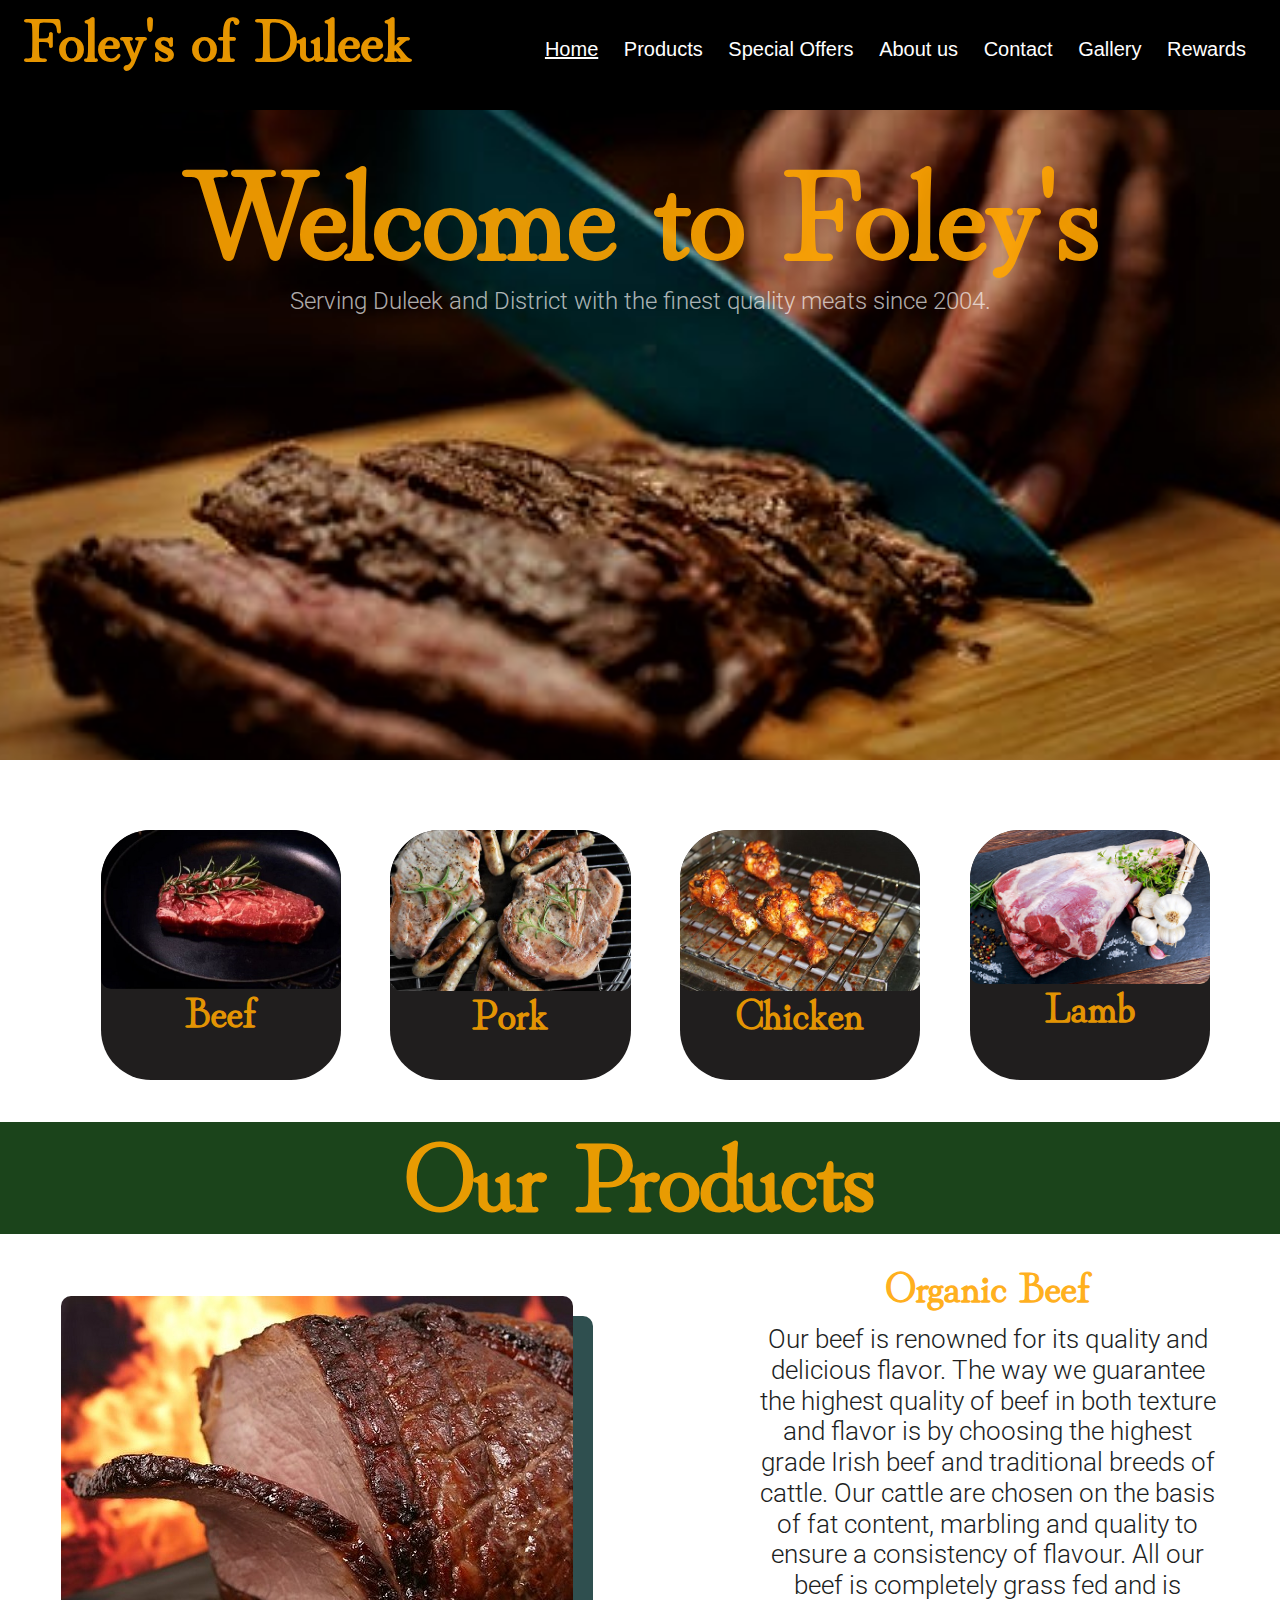
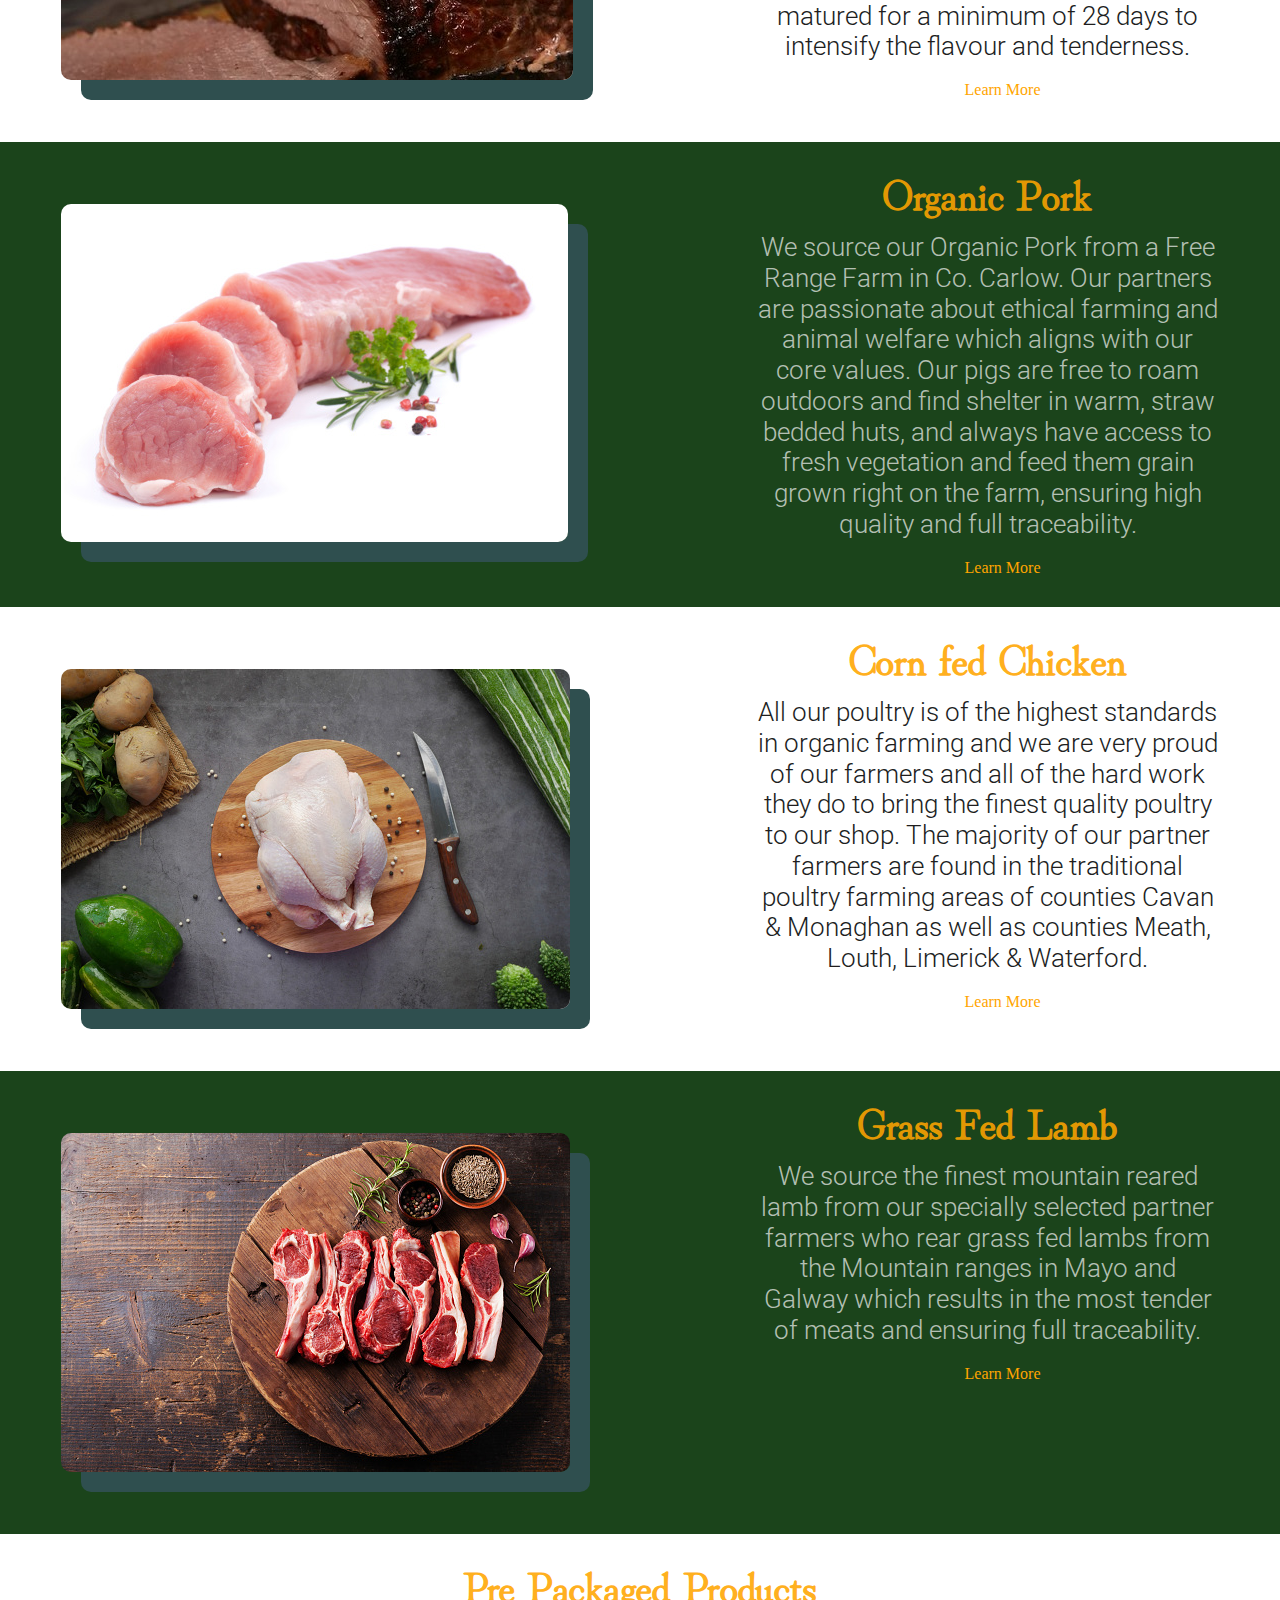
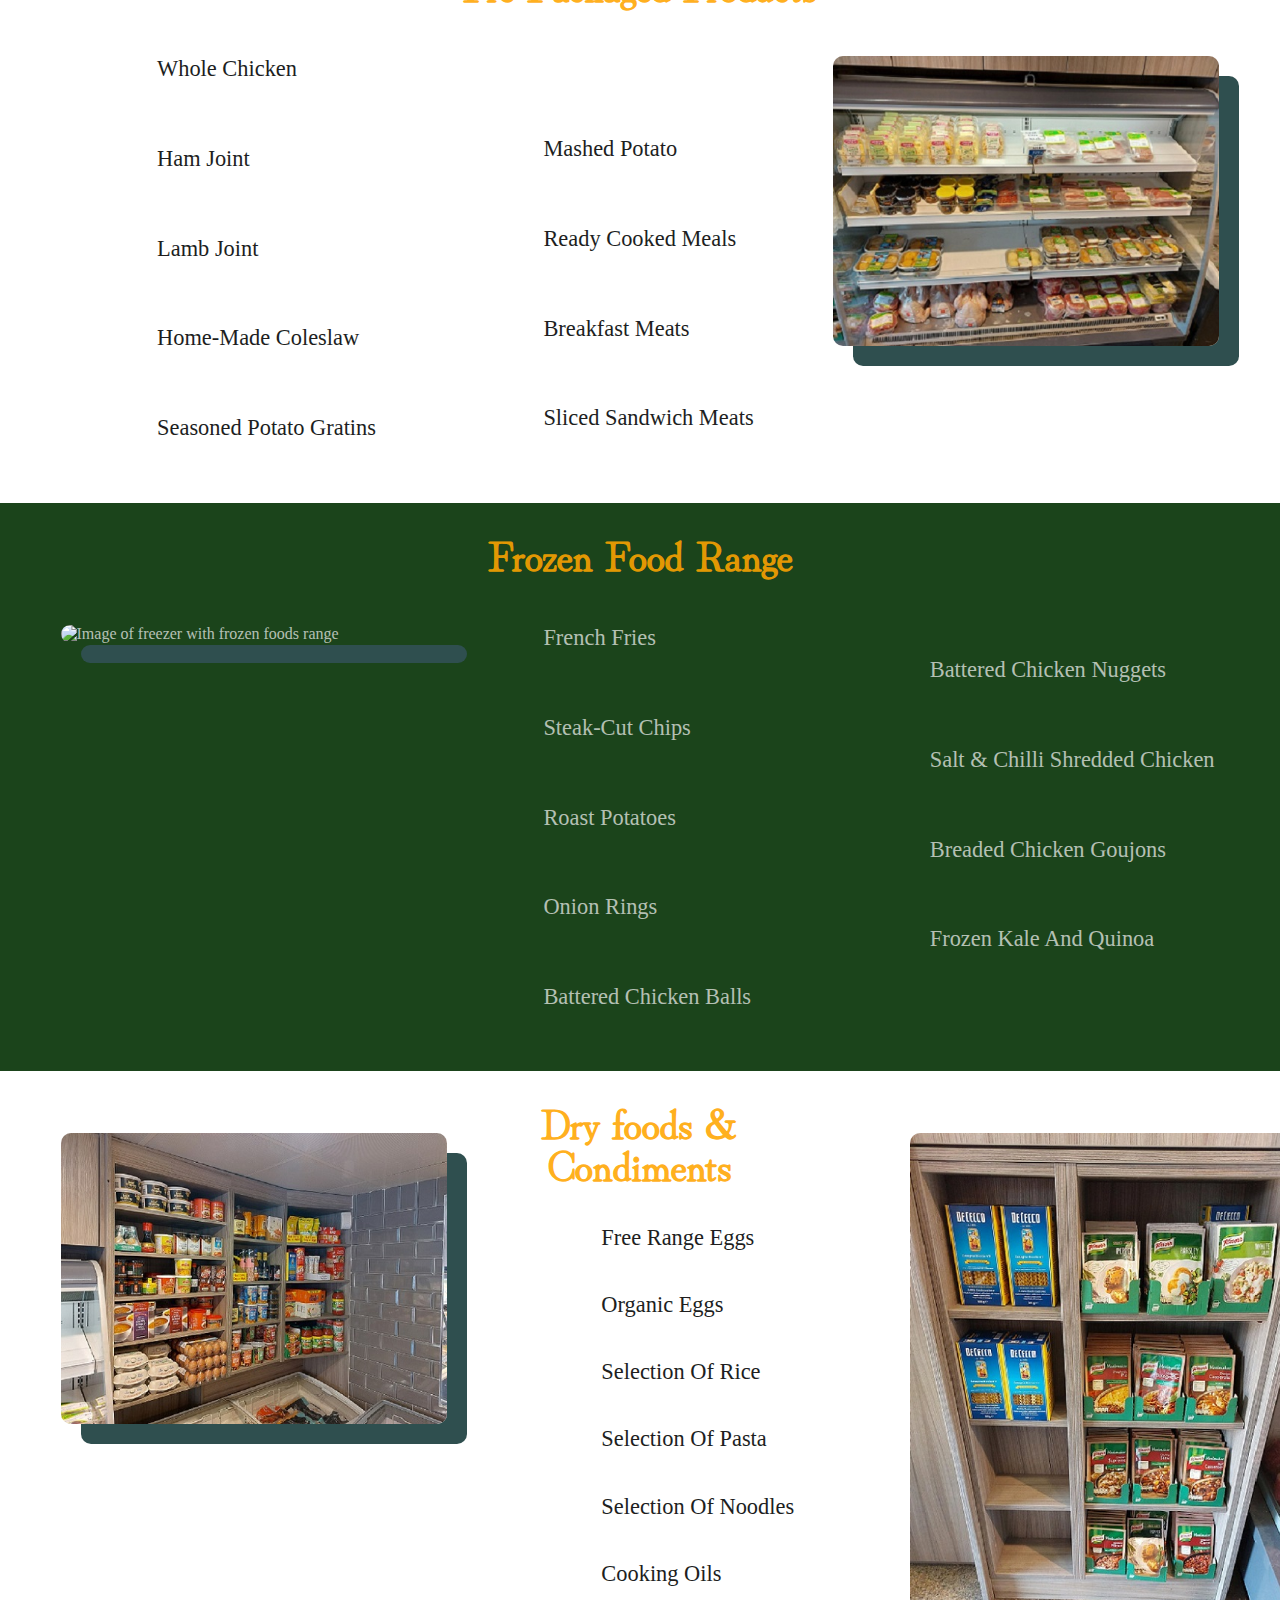
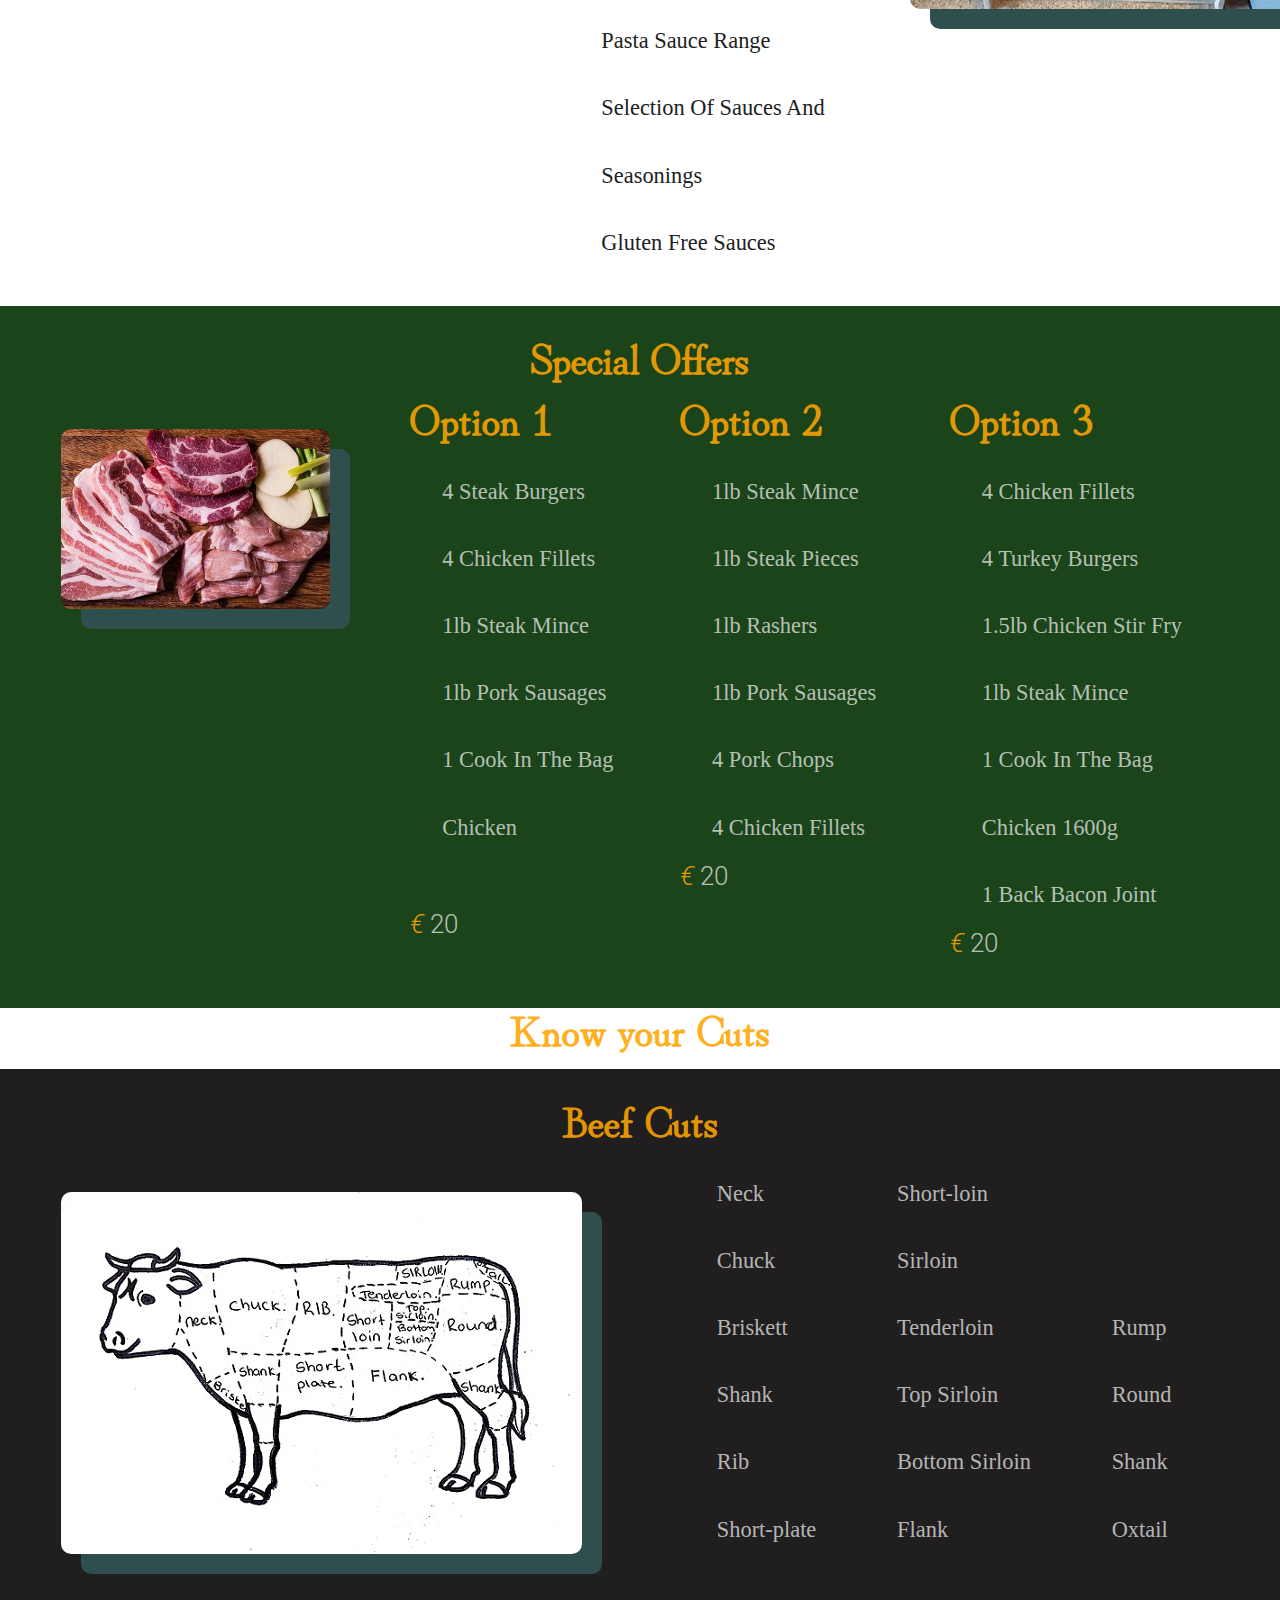
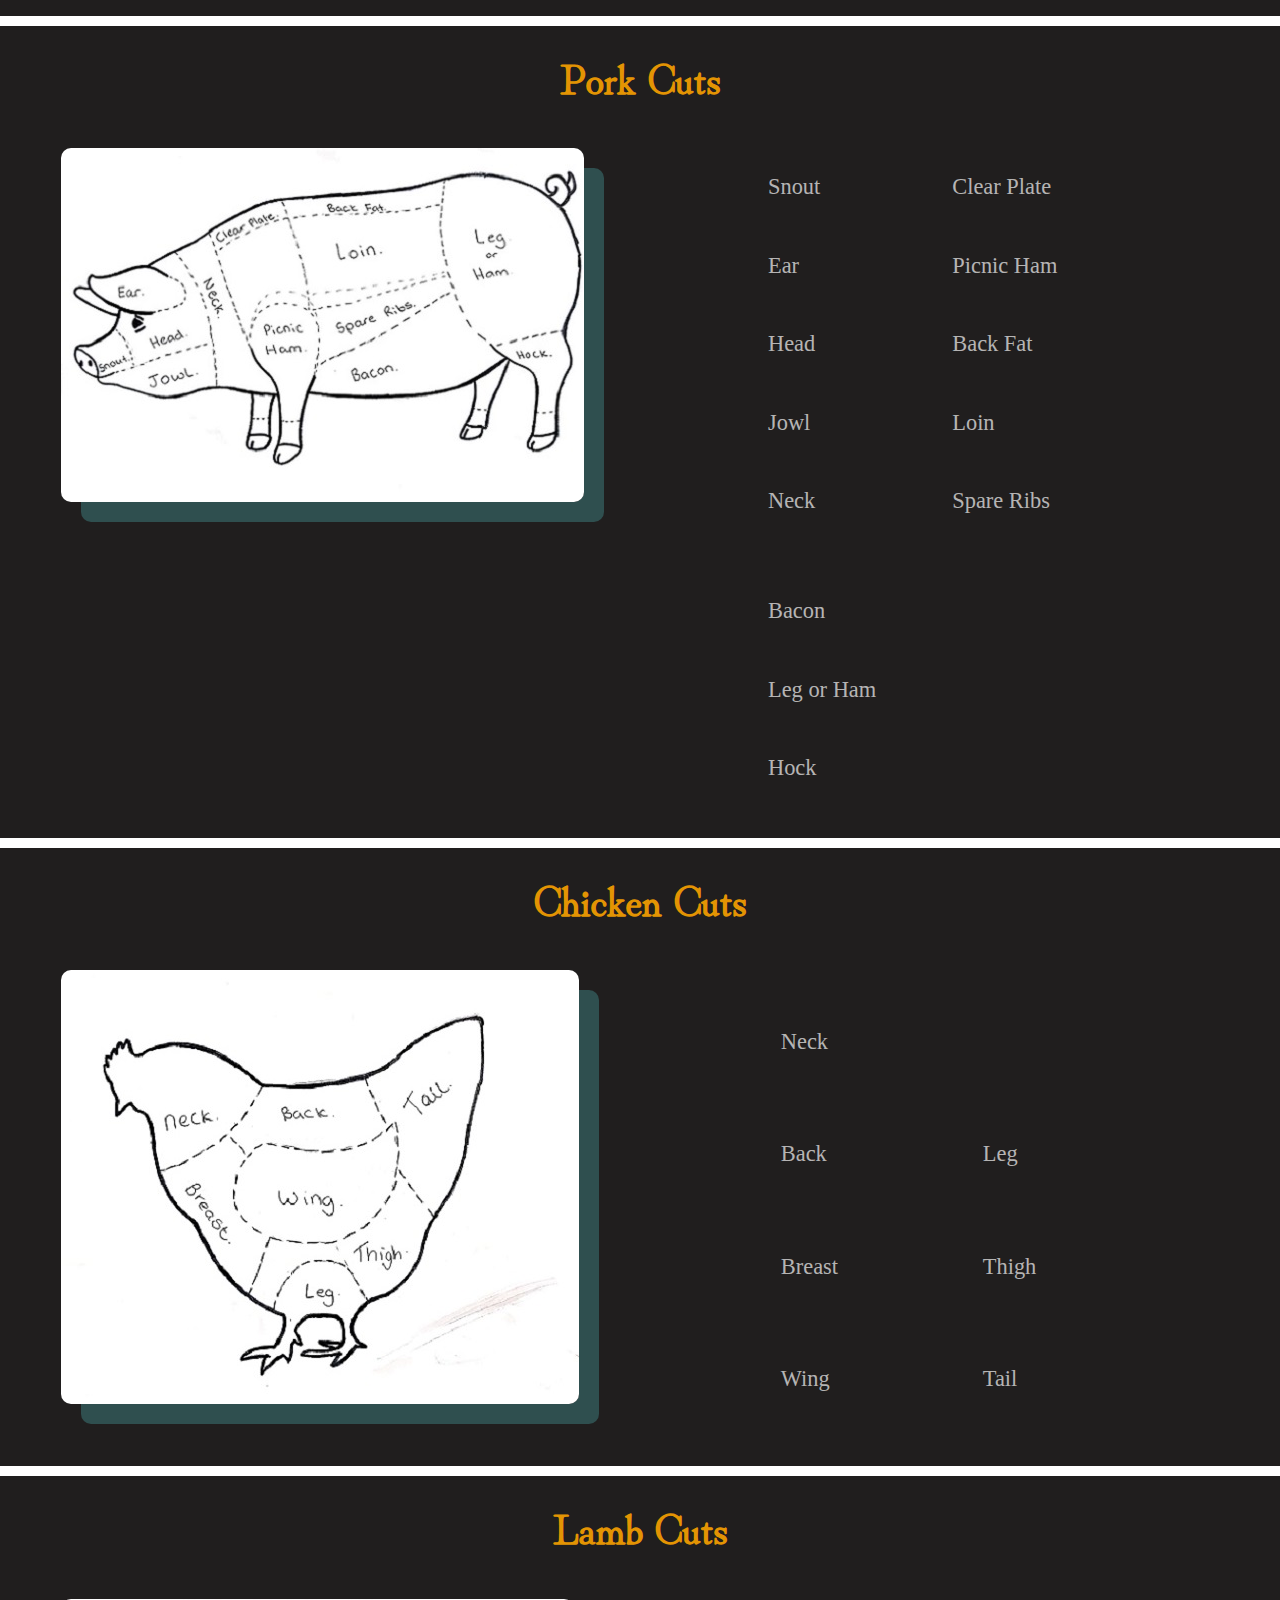
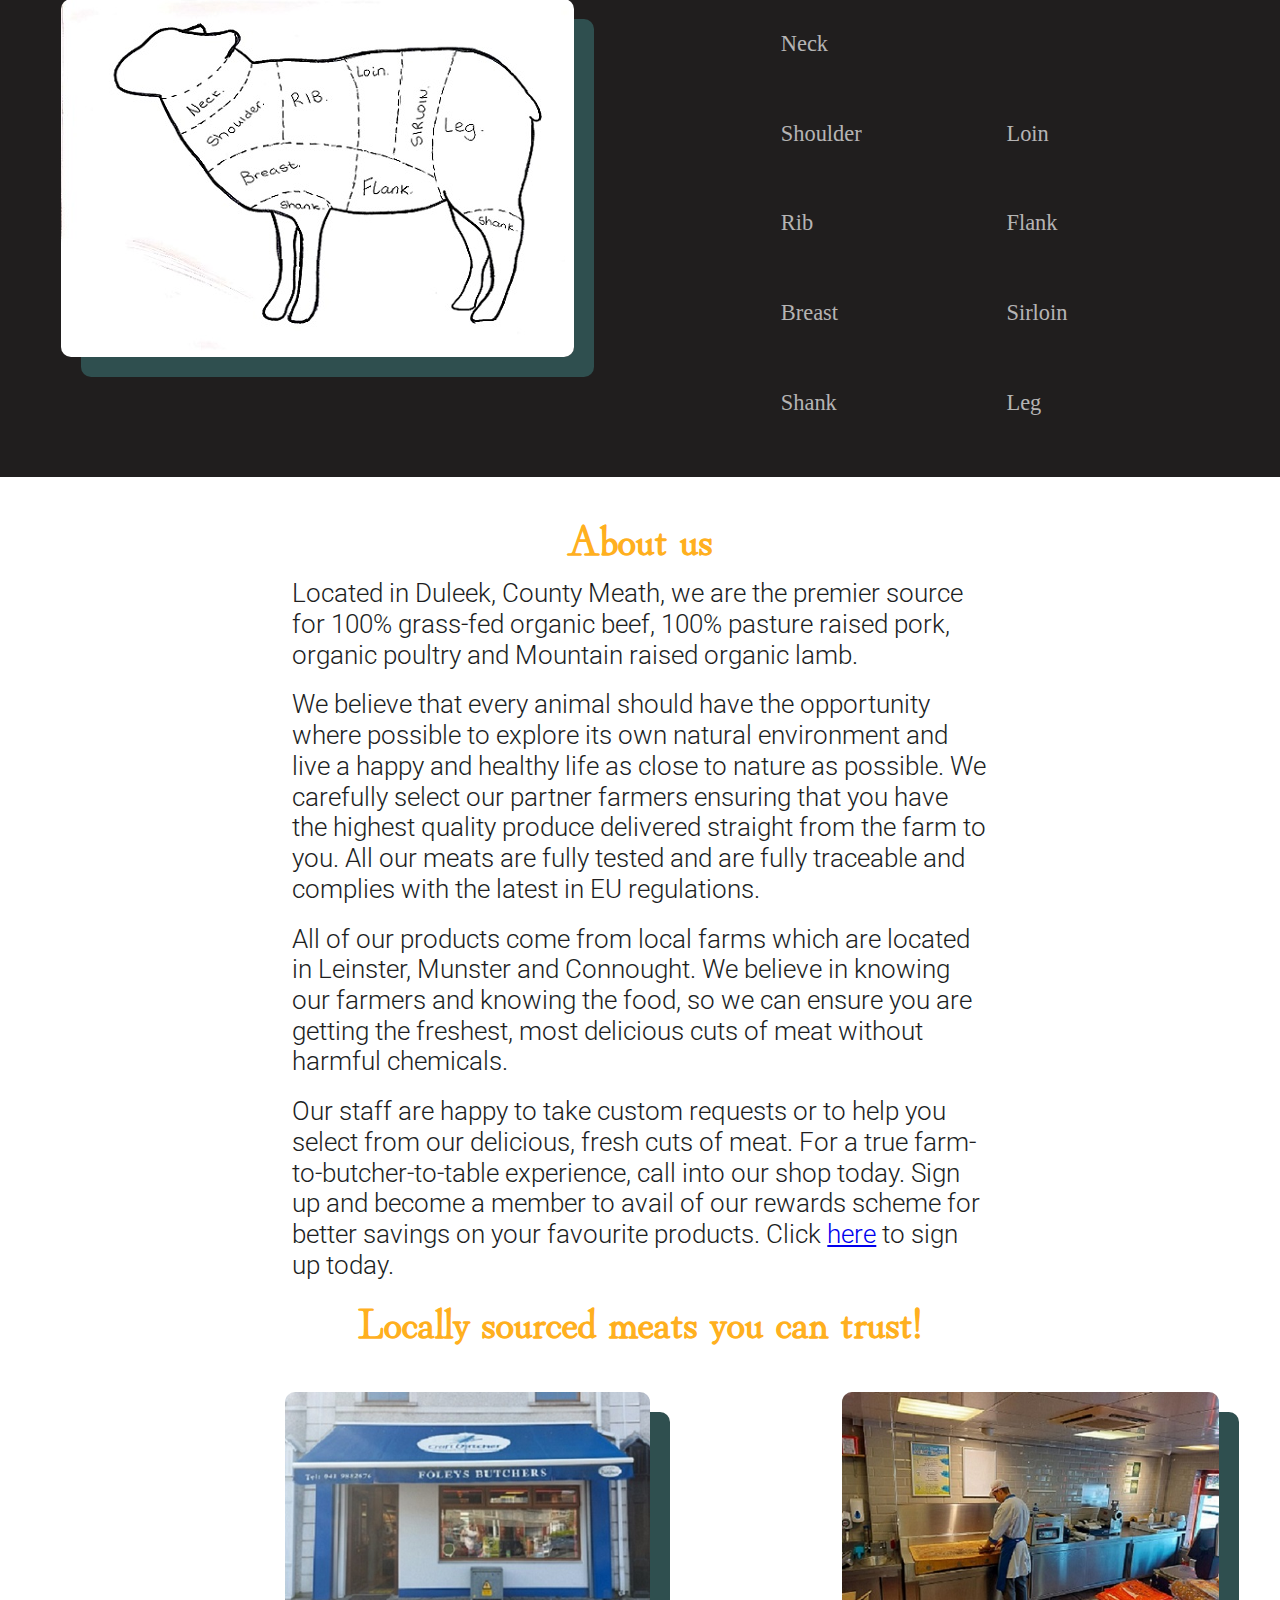
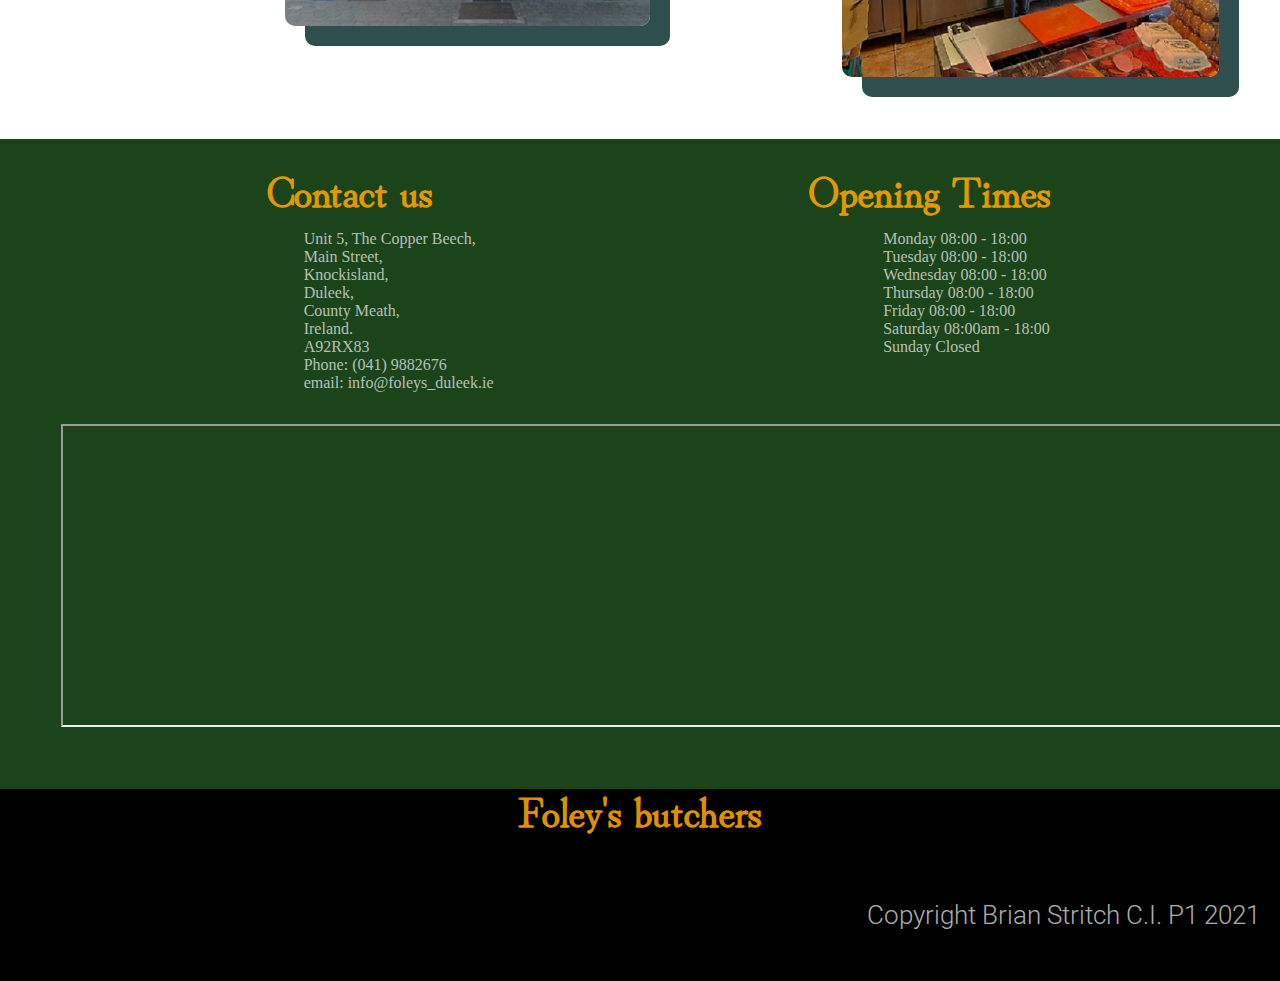
==== commit c5d65495: "ammend positioning in gallery videos, ammend text content in meat descriptions" ====
--- a/index.html
+++ b/index.html
@@ -91,8 +91,7 @@
                 <div class="meat-selectors">
                     <a href="#pork">
                         <div class="bg-trans-black selector">
-                            <img src="assets/images/pork.jpg"
-                                alt="Image of pork sausages and pork chops on a grill">
+                            <img src="assets/images/pork.jpg" alt="Image of pork sausages and pork chops on a grill">
                             <h2>Pork</h2>
                         </div>
                     </a>
@@ -101,8 +100,7 @@
                 <div class="meat-selectors">
                     <a href="#chicken">
                         <div class="bg-trans-black selector">
-                            <img src="assets/images/chicken-bbq.jpg"
-                                alt="Image of chicken drumsticks on a bbq grill">
+                            <img src="assets/images/chicken-bbq.jpg" alt="Image of chicken drumsticks on a bbq grill">
                             <h2>Chicken</h2>
                         </div>
                     </a>
@@ -132,14 +130,12 @@
                 <div class="meat-description">
                     <h2>Organic Beef</h2>
                     <p>Our beef is renowned for its quality and delicious flavor. The way we guarantee the highest
-                        quality in beef in
-                        both texture and flavor is by choosing Irish beef and the highest grade of traditional breeds of
+                        quality of beef in both texture and flavor is by choosing the highest grade Irish beef and traditional breeds of
                         cattle.
                         Our cattle are chosen on the basis of fat content, marbling and quality to ensure a consistency
                         of flavour.
-                        All the beef from our butchers is completely grass fed and is matured for a minimum of 28 days
-                        to intensify
-                        beef flavour and tenderness.
+                        All our beef is completely grass fed and is matured for a minimum of 28 days
+                        to intensify the flavour and tenderness.
                     </p>
                     <a href="https://en.wikipedia.org/wiki/Irish_Moiled" class="learn-more" target="_blank"
                         rel="noopener" aria-label="Link to organic beef on wikipedia (opens in a new tab)">Learn
@@ -153,17 +149,15 @@
         <div class="outer">
             <div class="column">
                 <div class="meat-img">
-                    <img src="assets/images/pork-chops.jpg"
-                        alt="Image of raw pork joint sliced decorated with garnish">
+                    <img src="assets/images/pork-chops.jpg" alt="Image of raw pork joint sliced decorated with garnish">
                 </div>
                 <div class="meat-description">
                     <h2>Organic Pork</h2>
-                    <p>We source our Freerange Pork From a Free Range Farm in Co. Carlow.
+                    <p>We source our Organic Pork from a Free Range Farm in Co. Carlow.
                         Our partners are passionate about ethical farming and animal welfare which aligns with our core
                         values.
-                        The pigs are free to roam outdoors and they can find shelter in warm, straw bedded huts, and
-                        always have
-                        access to fresh vegetation and feed them grain grown right on the farm,
+                        Our pigs are free to roam outdoors and find shelter in warm, straw bedded huts, and
+                        always have access to fresh vegetation and feed them grain grown right on the farm,
                         ensuring high quality and full traceability.
                     </p>
                     <a href="https://en.wikipedia.org/wiki/Pig_farming" class="learn-more" target="_blank"
@@ -177,18 +171,14 @@
         <div class="outer">
             <div class="column">
                 <div class="meat-img">
-                    <img src="assets/images/full-chicken.jpg"
-                        alt="image of whole raw chicken on chopping board">
+                    <img src="assets/images/full-chicken.jpg" alt="image of whole raw chicken on chopping board">
                 </div>
                 <div class="meat-description">
                     <h2>Corn fed Chicken</h2>
                     <p>All our poultry is of the highest standards in organic farming and we are very proud of our
-                        farmers
-                        and of the hard work they do to bring the finest quality poultry to our shop. The majority of
-                        our partner
-                        farmers are found in the traditional poultry farming areas of counties Cavan & Monaghan as well
-                        as counties
-                        Meath, Louth, Limerick & Waterford.
+                        farmers and all of the hard work they do to bring the finest quality poultry to our shop. The majority of
+                        our partner farmers are found in the traditional poultry farming areas of counties Cavan & Monaghan as well
+                        as counties Meath, Louth, Limerick & Waterford.
                     </p>
                     <a href="https://en.wikipedia.org/wiki/Poultry_farming" class="learn-more" target="_blank"
                         rel="noopener" aria-label="Link to poultry farming on wikipedia (opens in a new tab)">Learn
@@ -202,14 +192,13 @@
         <div class="outer">
             <div class="column">
                 <div class="meat-img">
-                    <img src="assets/images/lamb-chops.jpg"
-                        alt="Image of raw lamb chops on a chopping board">
+                    <img src="assets/images/lamb-chops.jpg" alt="Image of raw lamb chops on a chopping board">
                 </div>
                 <div class="meat-description">
                     <h2>Grass Fed Lamb</h2>
                     <p>We source the finest mountain reared lamb from our specially selected partner farmers who rear
                         grass fed lambs from the Mountain ranges in Mayo and Galway which results in the most tender of
-                        meats at the lowest of prices.
+                        meats and ensuring full traceability.
                     </p>
                     <a href="https://en.wikipedia.org/wiki/Sheep_farming" class="learn-more" target="_blank"
                         rel="noopener"
@@ -330,8 +319,7 @@
                     </ul>
                 </div>
                 <div class="con-img">
-                    <img src="assets/images/condiments-2.jpg"
-                        alt="image of secondary condiments section in store">
+                    <img src="assets/images/condiments-2.jpg" alt="image of secondary condiments section in store">
                 </div>
             </div>
         </div>
@@ -433,7 +421,7 @@
         </div>
     </section>
     <!-- Pork Cuts-->
-    <section  class="bg-trans-black know-your-cuts">
+    <section class="bg-trans-black know-your-cuts">
         <div class="outer">
             <h2>Pork Cuts</h2>
             <div class="column pork">
@@ -472,7 +460,7 @@
         </div>
     </section>
     <!-- Chicken Cuts-->
-    <section  class="bg-trans-black know-your-cuts">
+    <section class="bg-trans-black know-your-cuts">
         <div class="outer">
             <h2>Chicken Cuts</h2>
             <div class="column chicken">
@@ -501,7 +489,7 @@
         </div>
     </section>
     <!-- Lamb Cuts-->
-    <section  class="bg-trans-black know-your-cuts">
+    <section class="bg-trans-black know-your-cuts">
         <div class="outer">
             <h2>Lamb Cuts</h2>
             <div class="column lamb">
--- a/assets/css/stylesheet.css
+++ b/assets/css/stylesheet.css
@@ -64,23 +64,26 @@
 }
 
 p {
-  font-family: roboto, serif;
+  font-family: var(--ff--secondary);
   font-weight: 300;
   font-size: 1.6rem;
   line-height: 1.2;
   margin-bottom: 1.2rem;
   color: var(--clr--white);
+  text-align: center;
 }
 
 h1,
 h2,
-h3 {
+h3,
+h6 {
   font-family: var(--ff--primary);
   line-height: 1;
   font-weight: 600;
   margin-bottom: 1.2rem;
   font-size: 2.6rem;
   color: var(--clr--orange);
+  text-align: center;
 }
 
 section {
@@ -115,18 +118,10 @@
   margin: 2rem 0;
 }
 
-h1,
-h2,
-h3,
-p {
-  text-align: center;
-}
-
 /*************************************** background colors and font colors for sections ************************************/
 .bg-trans-black {
   background-color: var(--clr--trans-black);
   color: var(--clr--white);
-
 }
 
 .bg-black {
@@ -147,19 +142,6 @@
   color: var(--clr--trans-black);
 }
 
-button,
-button a {
-  background-color: transparent;
-  border: none;
-  color: var(--clr--orange);
-  padding: 10px;
-  font-size: 1.2rem;
-}
-
-button:hover {
-  background-color:var(--clr--orange);
-  border-radius: 5px;
-}
 
 /* ************************************************** header styles ***************************************************** */
 header {
@@ -186,7 +168,6 @@
   font-family: nunito-sans, sans-serif;
   margin-right: 25px;
   z-index: 4;
-
 }
 
 #menu a {
@@ -247,7 +228,6 @@
 li.dropdown {
   position: relative;
   display: inline-block;
-
 }
 
 .dropdown-content {
@@ -260,7 +240,6 @@
   left: 50%;
   margin-left: -100px;
   line-height: 1;
-
 }
 
 .dropdown-content a {
@@ -269,7 +248,6 @@
   text-decoration: none;
   display: block;
   text-align: left;
-
 }
 
 .dropdown-content a:hover {
@@ -281,9 +259,10 @@
   display: inline-block;
 }
 
-/* ******************************************** navigation links end ********************************************************* */
-
-/* ************************************ floating Navigation burger menu styles and positioning******************************** */
+/* ********************************************* navigation links end ********************************************************* */
+/* **********************************************end of header section ******************************************************** */
+
+/* ************************************ floating Navigation burger menu styles and positioning********************************* */
 /* <!-- code below from question on w3schools on how to create a burger menu
         https://www.w3schools.com/howto/tryit.asp?filename=tryhow_js_mobile_navbar--> */
 
@@ -342,10 +321,8 @@
 }
 
 /* *************************************** end of floating navigation burger menu ********************************************* */
-/* **********************************************end of header section ******************************************************** */
+
 /* ************************************* footer styles and links and positioning ********************************************** */
-
-/*footer and social media links */
 footer {
   width: 100%;
   height: 12rem;
@@ -394,7 +371,7 @@
   text-decoration: none;
 }
 
-/* **************************************************** greeting section ************************************************ */
+/* **************************************************** index greeting section ************************************************ */
 .greeting {
   height: 650px;
   background-image: url(../images/cutting-cooked-meat.jpeg);
@@ -413,7 +390,7 @@
   font-weight: 300;
 }
 
-/* ********************* meat selectors section *************************** */
+/* ***************************************************** meat selectors section *************************************************** */
 .meat-selectors {
   width: 100%;
   border-radius: 5px;
@@ -466,18 +443,6 @@
 
 
 /* ********************************** Pre packaged products/frozen food /condiments/specials ************************************/
-.pre-pack h1 {
-  text-align: left;
-  padding-left: 17%;
-  margin: 4rem 0 2rem;
-}
-
-.frozen-food h1 {
-  text-align: left;
-  padding-left: 26%;
-  margin: 4rem 0 2rem;
-}
-
 .pre-pack ul {
   padding-left: 25%;
   line-height: 4;
@@ -485,6 +450,18 @@
   font-size: 1.4rem;
 }
 
+.prepak-list a {
+  display: contents;
+  text-transform: capitalize;
+  font-size: 1.4rem;
+}
+
+.prepak-list-b {
+  padding-top: 5rem;
+  text-transform: capitalize;
+  font-size: 1.4rem;
+}
+
 .prepak-list-2 {
   display: none;
   text-transform: capitalize;
@@ -498,48 +475,20 @@
   font-size: 1.4rem;
 }
 
-.prepak-list a {
-  display: contents;
-  text-transform: capitalize;
-  font-size: 1.4rem;
-}
-
-.prepak-list-b {
-  padding-top: 5rem;
-  text-transform: capitalize;
-  font-size: 1.4rem;
-}
-
-.prepak-list h1 {
-  display: contents;
-  margin-left: 1rem;
-}
-
-.prepak-list-2 {
-  display: none;
-  text-transform: capitalize;
-  font-size: 1.4rem;
-}
-
-.Frozen-list-2 {
-  display: none;
-}
-
 .Frozen-list-1 {
   display: block;
   text-transform: capitalize;
   font-size: 1.4rem;
 }
 
+.Frozen-list-2 {
+  display: none;
+}
+
 .frozen-list-b {
   padding-top: 2rem;
   text-transform: capitalize;
   font-size: 1.4rem;
-}
-
-.condiments h1 {
-  text-align: center;
-  margin: 3rem 0 2rem;
 }
 
 .condiments ul {
@@ -551,63 +500,6 @@
 
 .con-img img {
   margin-left: 20%;
-}
-
-/************************************** Know your cuts section ***********************************/
-.know-your-cuts {
-  width: 100%;
-  margin-bottom: 10px;
-}
-
-.know-your-cuts h1 {
-  padding: 0;
-  margin: 0;
-  font-size: 5rem;
-}
-
-.beef h1,
-.pork h1 {
-  padding-left: 16rem;
-  margin-top: 2rem;
-}
-
-.beef ul {
-  font-size: 1.4rem;
-  padding-left: 6vw;
-  line-height: 3;
-}
-
-.pork ul {
-  padding-left: 8rem;
-  line-height: 3.5;
-  margin-top: 2rem;
-  font-size: 1.4rem;
-}
-
-.chicken ul {
-  padding-left: 11vw;
-  line-height: 5;
-  margin-top: 3rem;
-  font-size: 1.4rem;
-}
-
-.cuts-list {
-  width: 49%;
-  display: contents;
-}
-
-.lamb ul {
-  padding-left: 11vw;
-  line-height: 4;
-  margin-top: 2rem;
-  font-size: 1.4rem;
-}
-
-.beef ul,
-.pork ul,
-.chicken ul,
-.lamb ul {
-  display: inline-block;
 }
 
 /* *********************************** special offers **********************************************/
@@ -647,6 +539,51 @@
 
 em {
   color: var(--clr--orange);
+}
+
+/************************************** Know your cuts section ***********************************/
+.know-your-cuts {
+  width: 100%;
+  margin-bottom: 10px;
+}
+
+.beef ul {
+  font-size: 1.4rem;
+  padding-left: 6vw;
+  line-height: 3;
+}
+
+.pork ul {
+  padding-left: 8rem;
+  line-height: 3.5;
+  margin-top: 2rem;
+  font-size: 1.4rem;
+}
+
+.chicken ul {
+  padding-left: 11vw;
+  line-height: 5;
+  margin-top: 3rem;
+  font-size: 1.4rem;
+}
+
+.cuts-list {
+  width: 49%;
+  display: contents;
+}
+
+.lamb ul {
+  padding-left: 11vw;
+  line-height: 4;
+  margin-top: 2rem;
+  font-size: 1.4rem;
+}
+
+.beef ul,
+.pork ul,
+.chicken ul,
+.lamb ul {
+  display: inline-block;
 }
 
 /************************************* About us section ******************************************/
@@ -888,10 +825,6 @@
 }
 
 /* ********************************** gallery page and styling *************************************/
-.gallery-heading {
-  text-align: inherit;
-  font-size: 11rem;
-}
 
 #photos {
   clear: both;
@@ -916,13 +849,18 @@
 
 .gallery-vid iframe {
   margin: 3rem 9vw;
-  width: auto;
-  height: auto;
-  height: 506px;
-  width: 900px;
+  width: 29vw;
+  height: 28vh;
   border: none;
 }
-
+.thank-you{
+  margin: 0 auto;
+}
+audio{
+  margin: 0px 41vw 2rem;
+    width: 15vw;
+    min-width: 300px;
+}
 
 /* **************************************** Media Queries *********************************************** */
 @media screen and (min-width:2200px) {
@@ -934,7 +872,6 @@
     border-radius: 10px;
     box-shadow: 20px 20px darkslategrey;
     max-width: 100%;
-    /* display: block; */
     margin: 4rem 0 4rem 4rem;
     width: 800px;
   }
@@ -981,11 +918,6 @@
     font-size: 2.5rem;
   }
 
-  button,
-  button a {
-    font-size: 2rem;
-  }
-
   footer {
     position: relative;
     bottom: 0rem;
@@ -1013,6 +945,12 @@
   .rewards-form-outer {
     width: 56rem;
   }
+  .gallery-vid iframe {
+    margin: 3rem 9vw;
+    width: 57rem;
+    height: 30rem;
+    border: none;
+}
 }
 
 
@@ -1266,6 +1204,15 @@
     display: inline-block;
     line-height: 2.5;
   }
+  audio{
+    margin: 0px 28vw 2rem;
+    min-width: 300px;
+  }
+  .gallery-vid iframe{
+    width: 81%;
+    height: 21rem;
+  }
+  
 
   /*  ************************ rewards form styles ******************************/
   .rewards-form-outer {
@@ -1352,21 +1299,28 @@
   }
 
   .gallery-vid iframe {
-    margin: 3rem 9vw;
-    width: auto;
-    height: auto;
-
-  }
-}
-
-
-
-
-
-
-
-
-
+    margin: 3rem 4vw;
+    width: 86vw;
+    height: 44vh;
+  }
+
+  #photos {
+    clear: both;
+    line-height: 0;
+    column-count: 2;
+    column-gap: 0;
+    margin: 0 auto;
+  }
+
+  #photos>img {
+    width: 39vw;
+    border: none;
+    padding: 0;
+    margin: 0;
+    box-shadow: none;
+  }
+
+}
 
 @media screen and (max-width:800px) {
 
@@ -1398,7 +1352,7 @@
     min-width: 100%;
   }
 
-  /* nav link styles */
+  /****** nav link styles ******/
   #menu {
     display: none;
   }
@@ -1427,7 +1381,7 @@
     font-size: 17px;
   }
 
-  /* nav link styles end */
+  /*** nav link styles end ***/
 
   .greeting {
     height: 280px;
@@ -1739,5 +1693,9 @@
   .shop-frequency p {
     font-size: 4vw;
   }
-
+  .gallery-vid iframe {
+    margin: 3rem 0vw;
+    width: 86vw;
+    height: 36vh;
+}
 }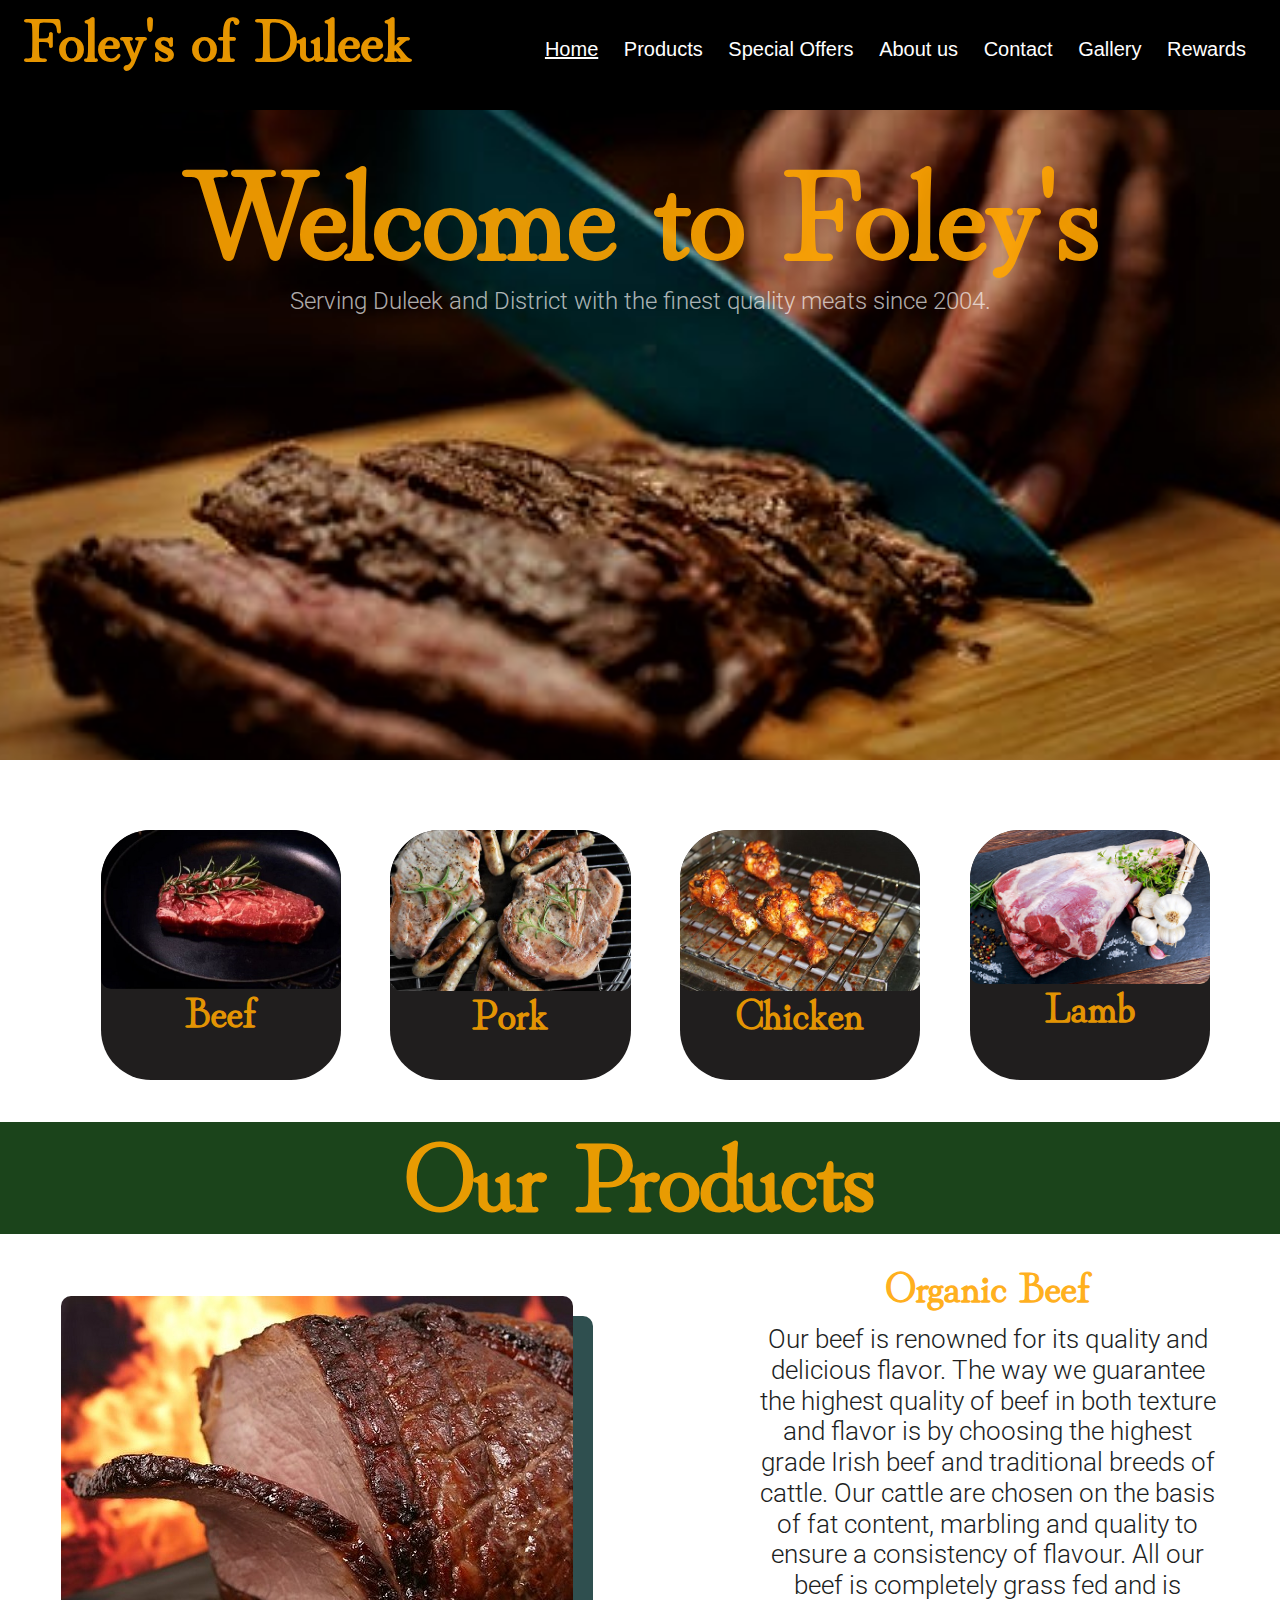
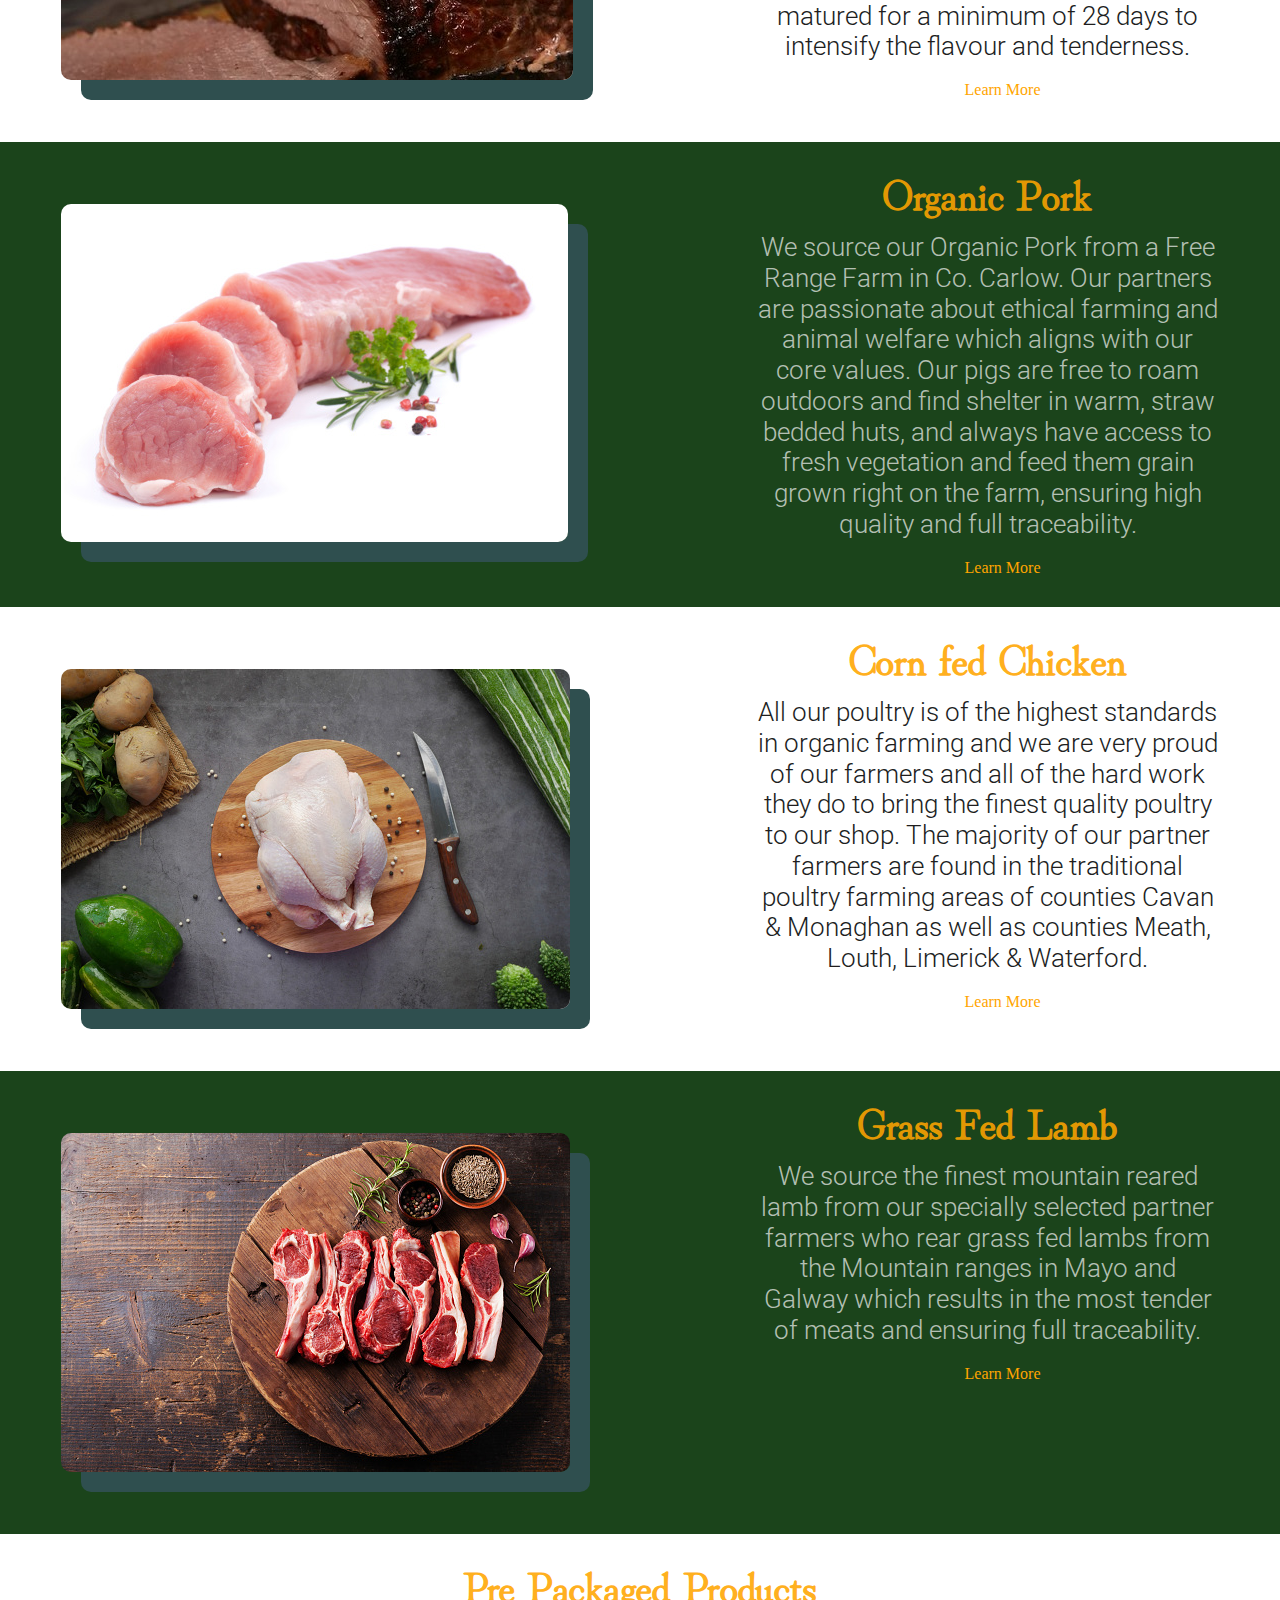
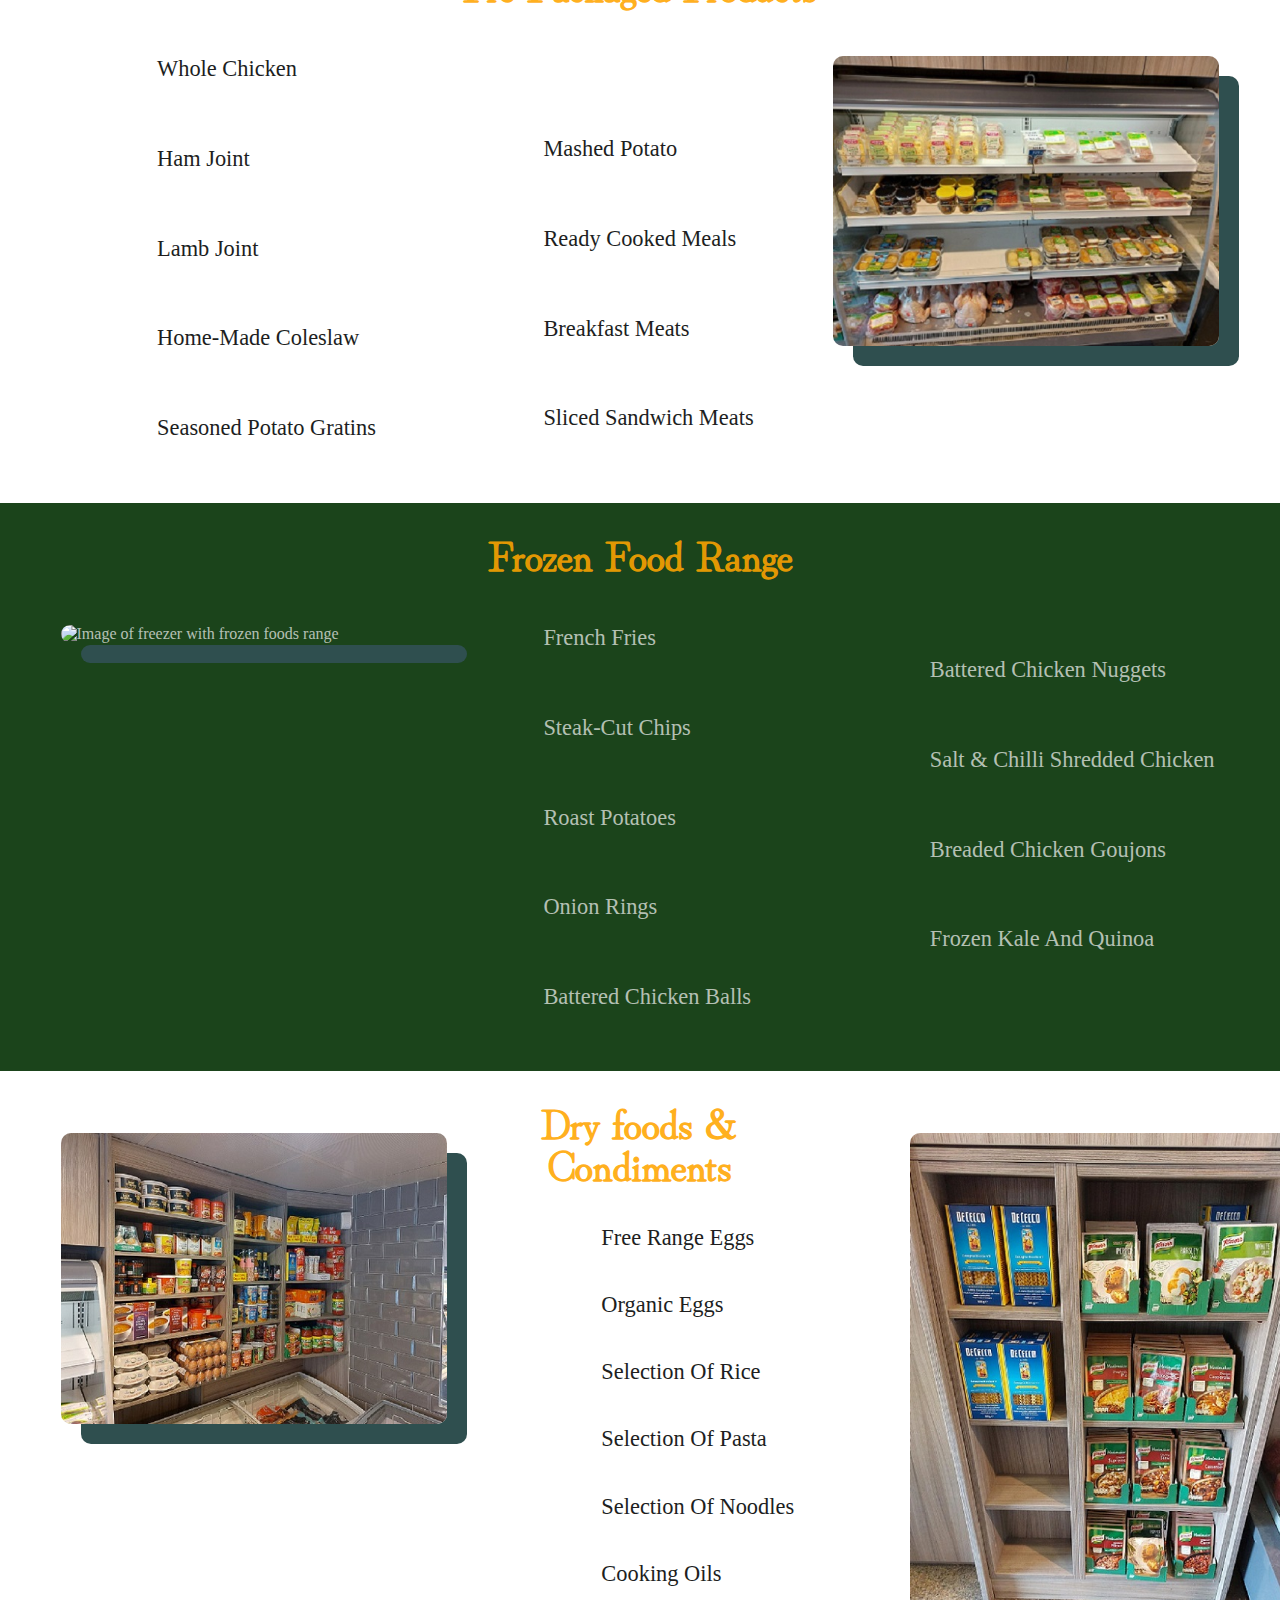
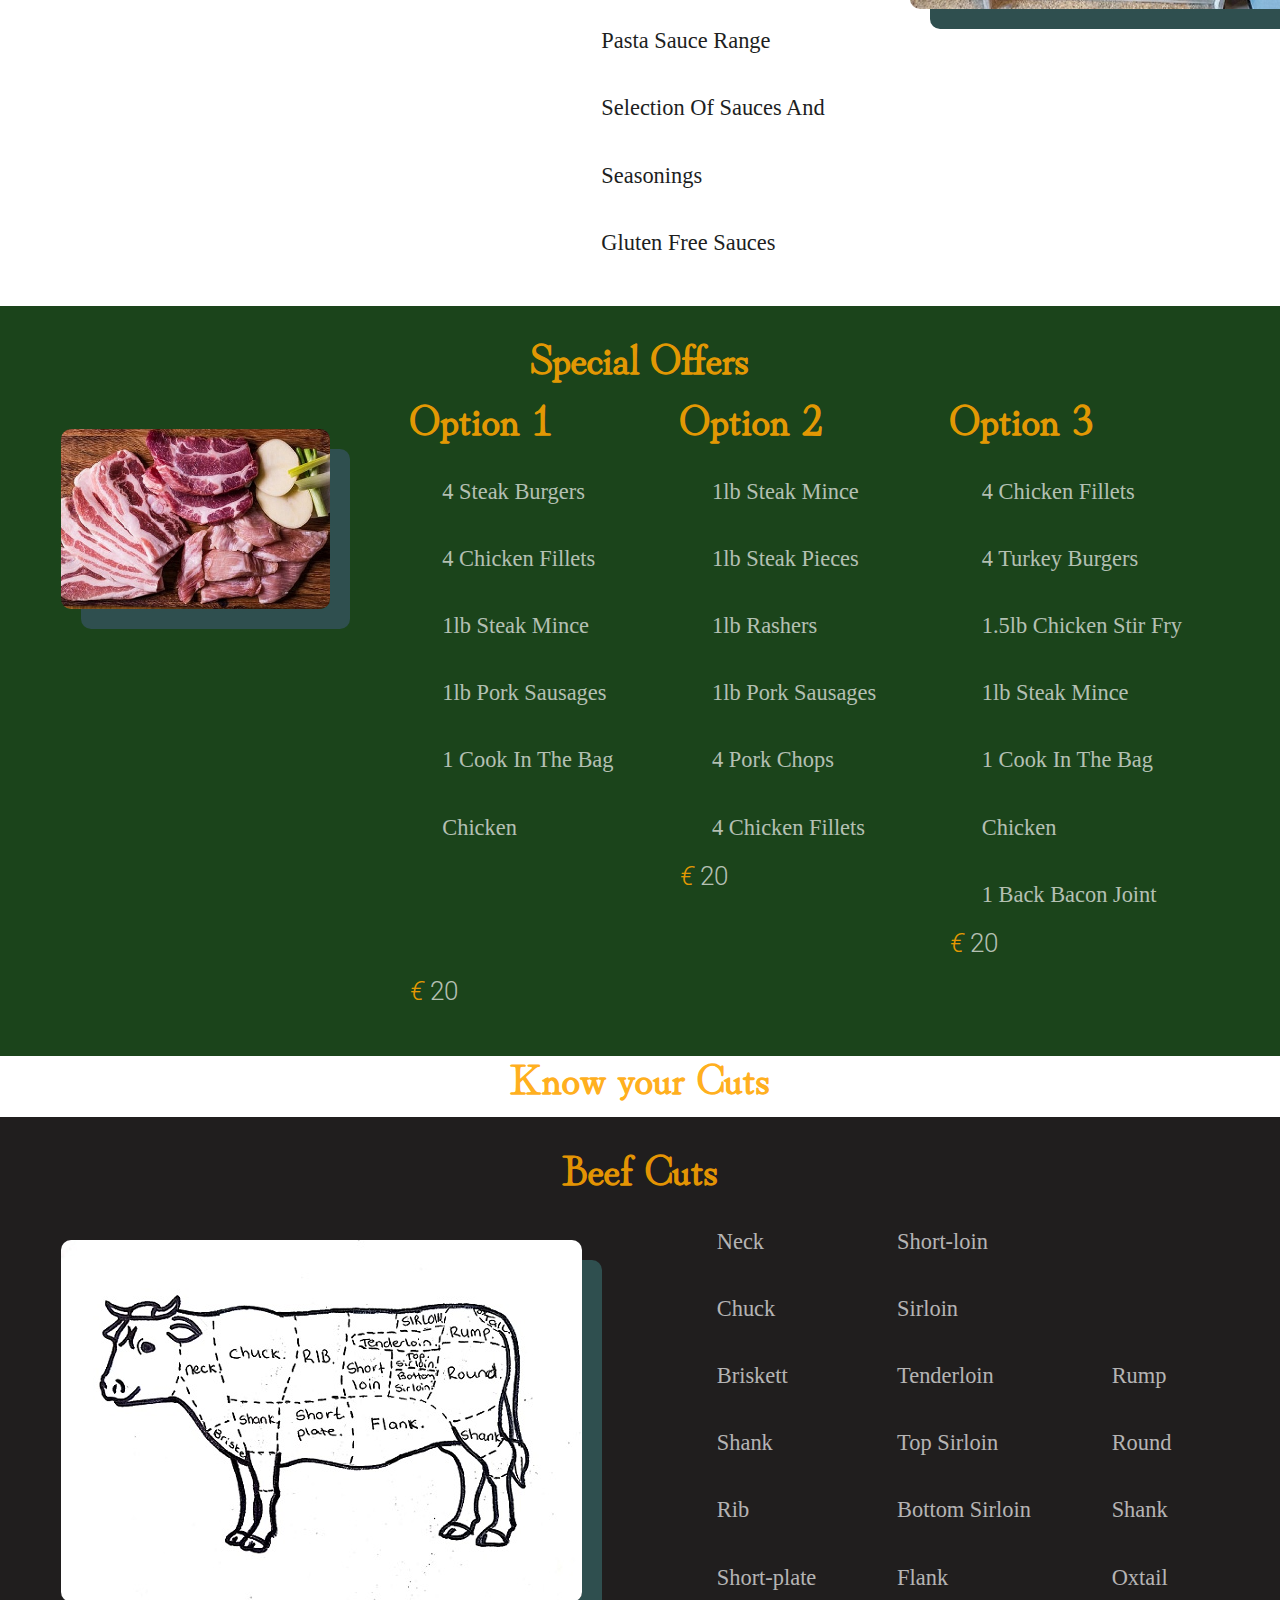
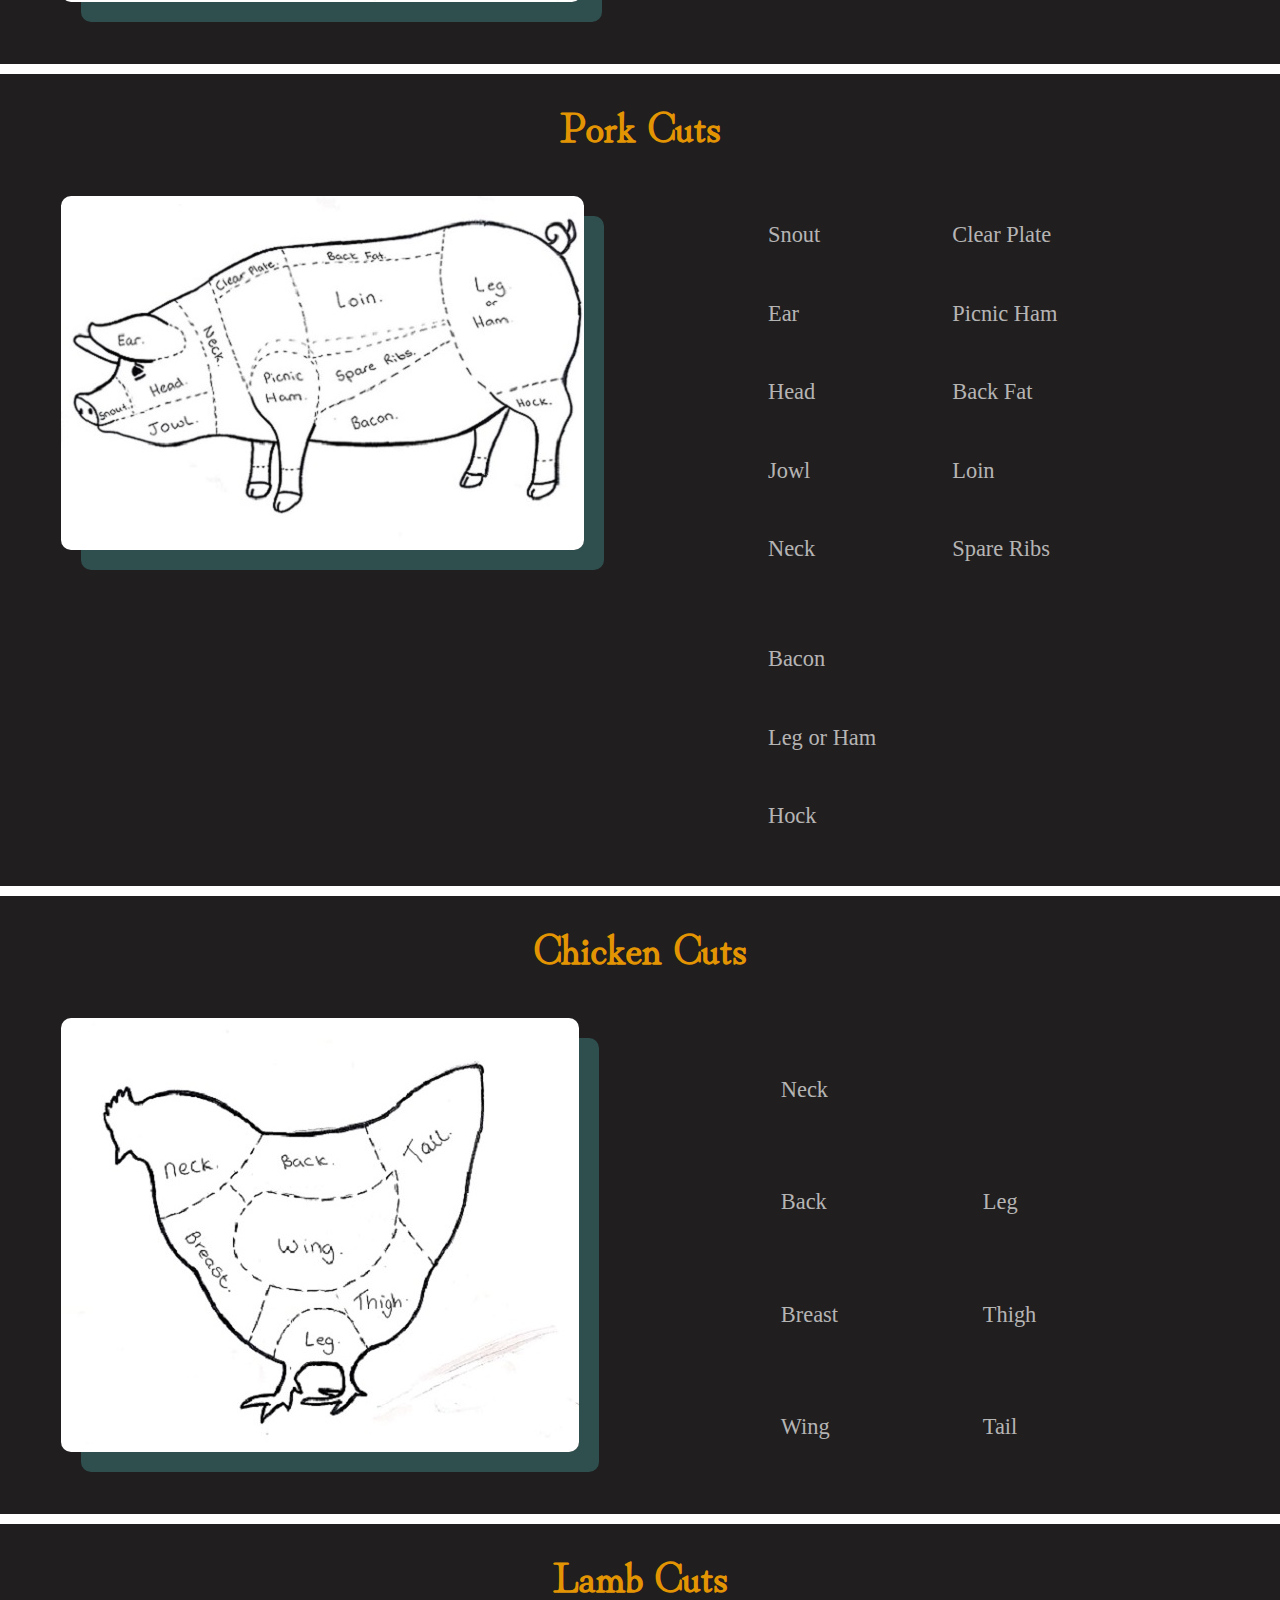
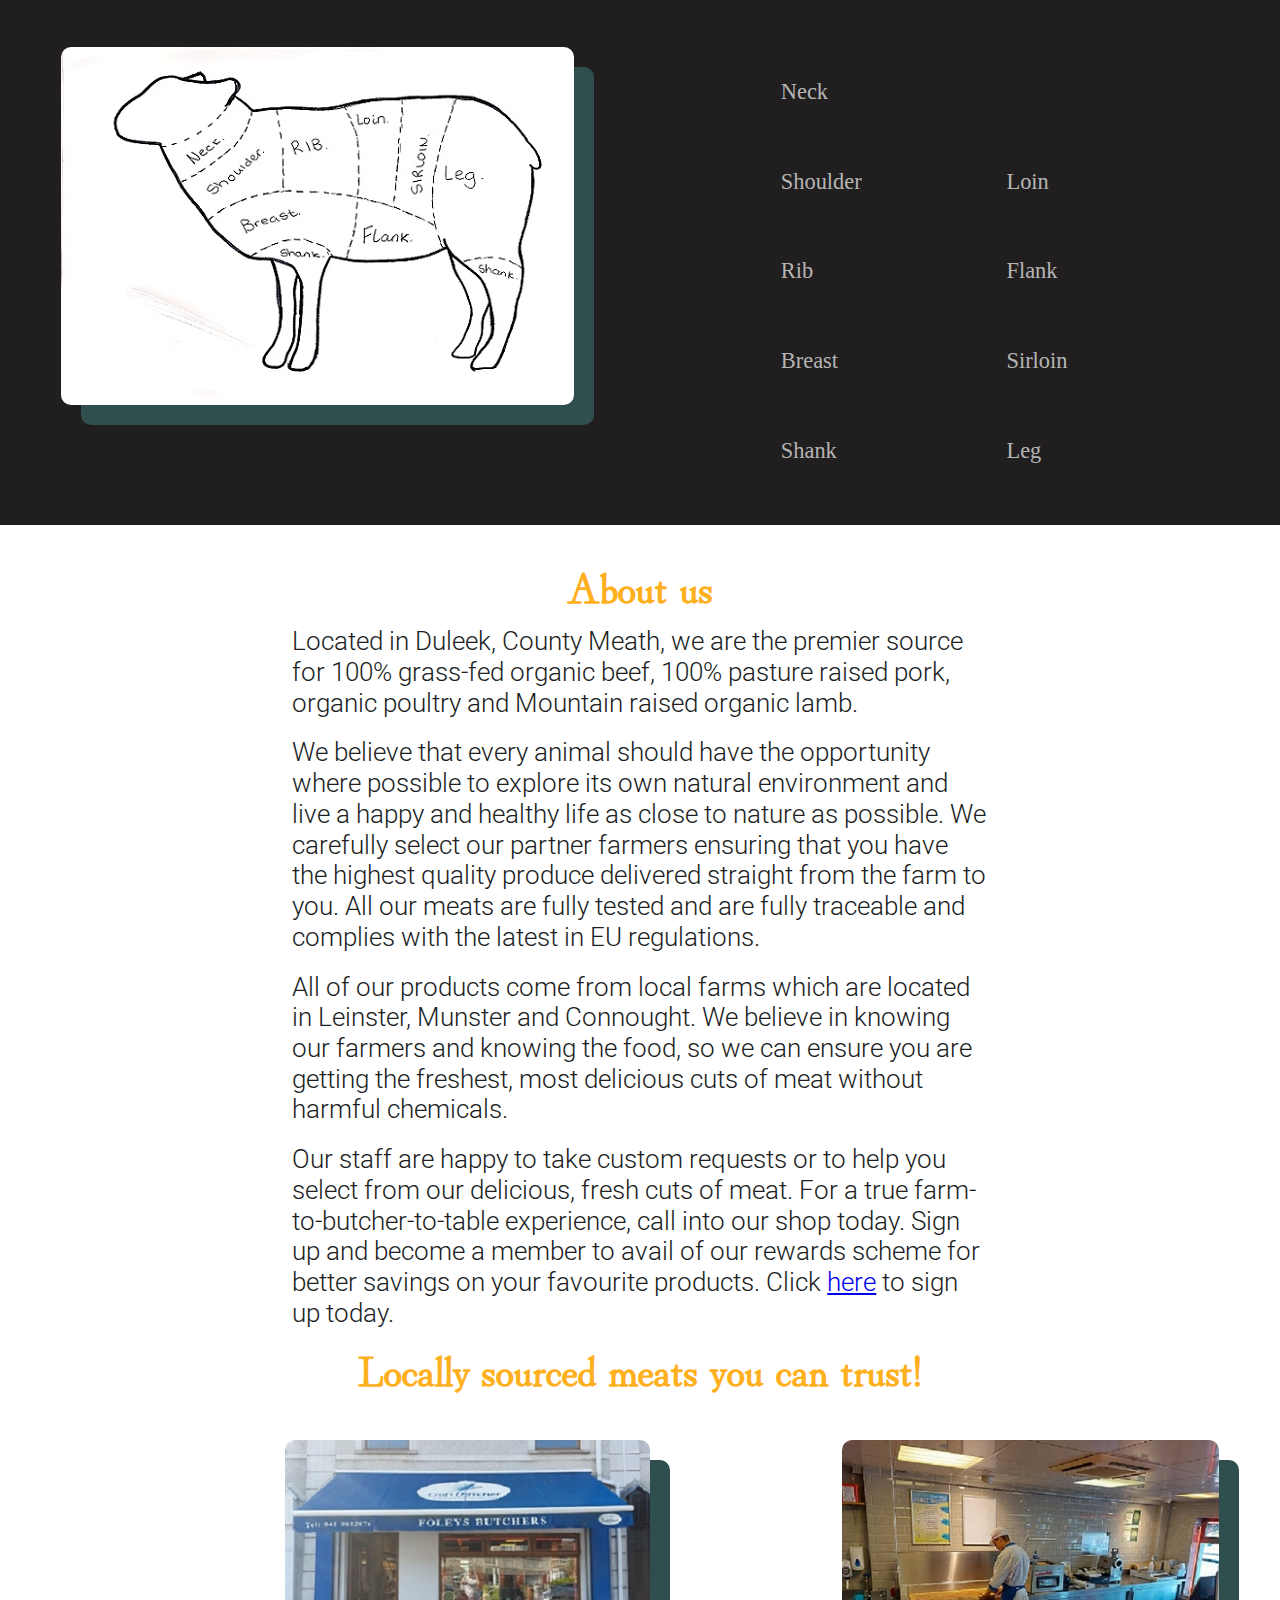
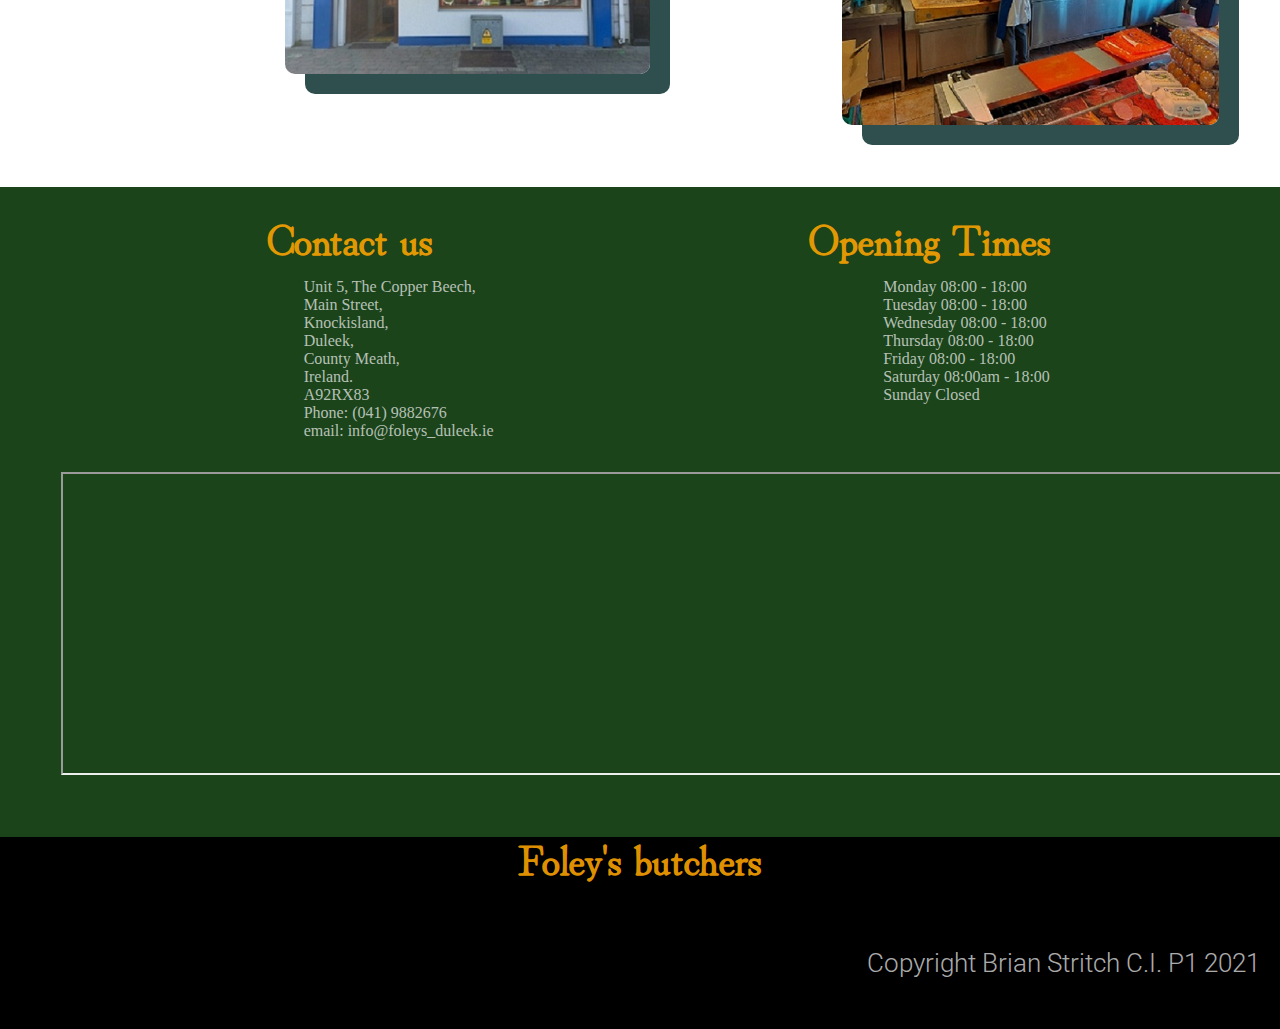
==== commit 017cda91: "ammend burger nav styles and position" ====
--- a/index.html
+++ b/index.html
@@ -341,6 +341,7 @@
                             <li>1lb Steak mince</li>
                             <li>1lb Pork Sausages</li>
                             <li>1 Cook in the bag Chicken</li>
+                            <br>
                         </ul>
                         <p><em>€</em> 20</p>
                     </div>
@@ -363,7 +364,7 @@
                             <li>4 Turkey burgers</li>
                             <li>1.5lb Chicken stir fry</li>
                             <li>1lb Steak mince</li>
-                            <li>1 cook in the bag Chicken 1600g</li>
+                            <li>1 cook in the bag Chicken</li>
                             <li>1 Back bacon joint</li>
                         </ul>
                         <p><em>€</em> 20</p>
--- a/assets/css/stylesheet.css
+++ b/assets/css/stylesheet.css
@@ -201,6 +201,10 @@
   text-decoration: underline;
   color: white;
 }
+.fa, .fas {
+  font-weight: 900;
+  font-size: 19px;
+}
 
 /******************** Dropdown menu *********************/
 
@@ -298,15 +302,15 @@
   display: block;
   position: absolute;
   right: 0;
-  top: -5px;
+  top: -7px;
   border: 2px solid orange;
   border-radius: 5px;
   z-index: 2;
 }
 
 .topnav a:hover {
-  background-color: black;
-  color: var(--clr--orange);
+  background-color: orange;
+  color: black;
   z-index: 2;
 }
 
@@ -892,7 +896,10 @@
     font-size: 1.8rem;
     padding-right: 6rem;
   }
-
+  .topnav:hover #myLinks {
+    display: block;
+    z-index: 2;
+  }
   .our-products p {
     font-size: 2.5rem;
   }
@@ -950,7 +957,36 @@
     width: 57rem;
     height: 30rem;
     border: none;
-}
+  }
+  .far, .fas {
+    -moz-osx-font-smoothing: grayscale;
+    -webkit-font-smoothing: antialiased;
+    display: inline-block;
+    font-style: normal;
+    font-variant: normal;
+    text-rendering: auto;
+    line-height: 1;
+    font-size: xx-large;
+  }
+  .topnav a {
+    color: orange;
+    padding: 17px;
+    text-decoration: none;
+    font-size: 59px;
+    display: block;
+    z-index: 2;
+  }
+  .topnav a.icon {
+    background: var(--clr--trans-black);
+    display: block;
+    position: absolute;
+    right: 0;
+    top: -20px;
+    border: 2px solid orange;
+    border-radius: 5px;
+    z-index: 2;
+    font-size: 10px;
+  }
 }
 
 
@@ -966,13 +1002,17 @@
   .column div {
     flex-basis: 100%;
   }
-
+  .topnav:hover #myLinks {
+    display: block;
+    z-index: 2;
+  }
 }
 
 
 
 @media screen and (max-width:1200px) {
 
+  
   h1,
   h2,
   h3,
@@ -1015,6 +1055,7 @@
   }
 
   .topnav a.icon {
+    background: var(--clr--trans-black);
     top: -5px;
     right: -7px;
   }
@@ -1366,19 +1407,23 @@
   }
 
   .topnav a.icon {
+    background: var(--clr--trans-black);
     top: -22px;
     right: -15px;
+    padding: -4px 24px;
+    font-size: 10px;
   }
 
   .topnav a {
-    font-size: 21px;
+    font-size: 15px;
     padding: 2px 2px;
   }
-
+  
   .fa,
   .fas {
     width: 15px;
-    font-size: 17px;
+    font-size: 23px;
+    font-size: large;
   }
 
   /*** nav link styles end ***/
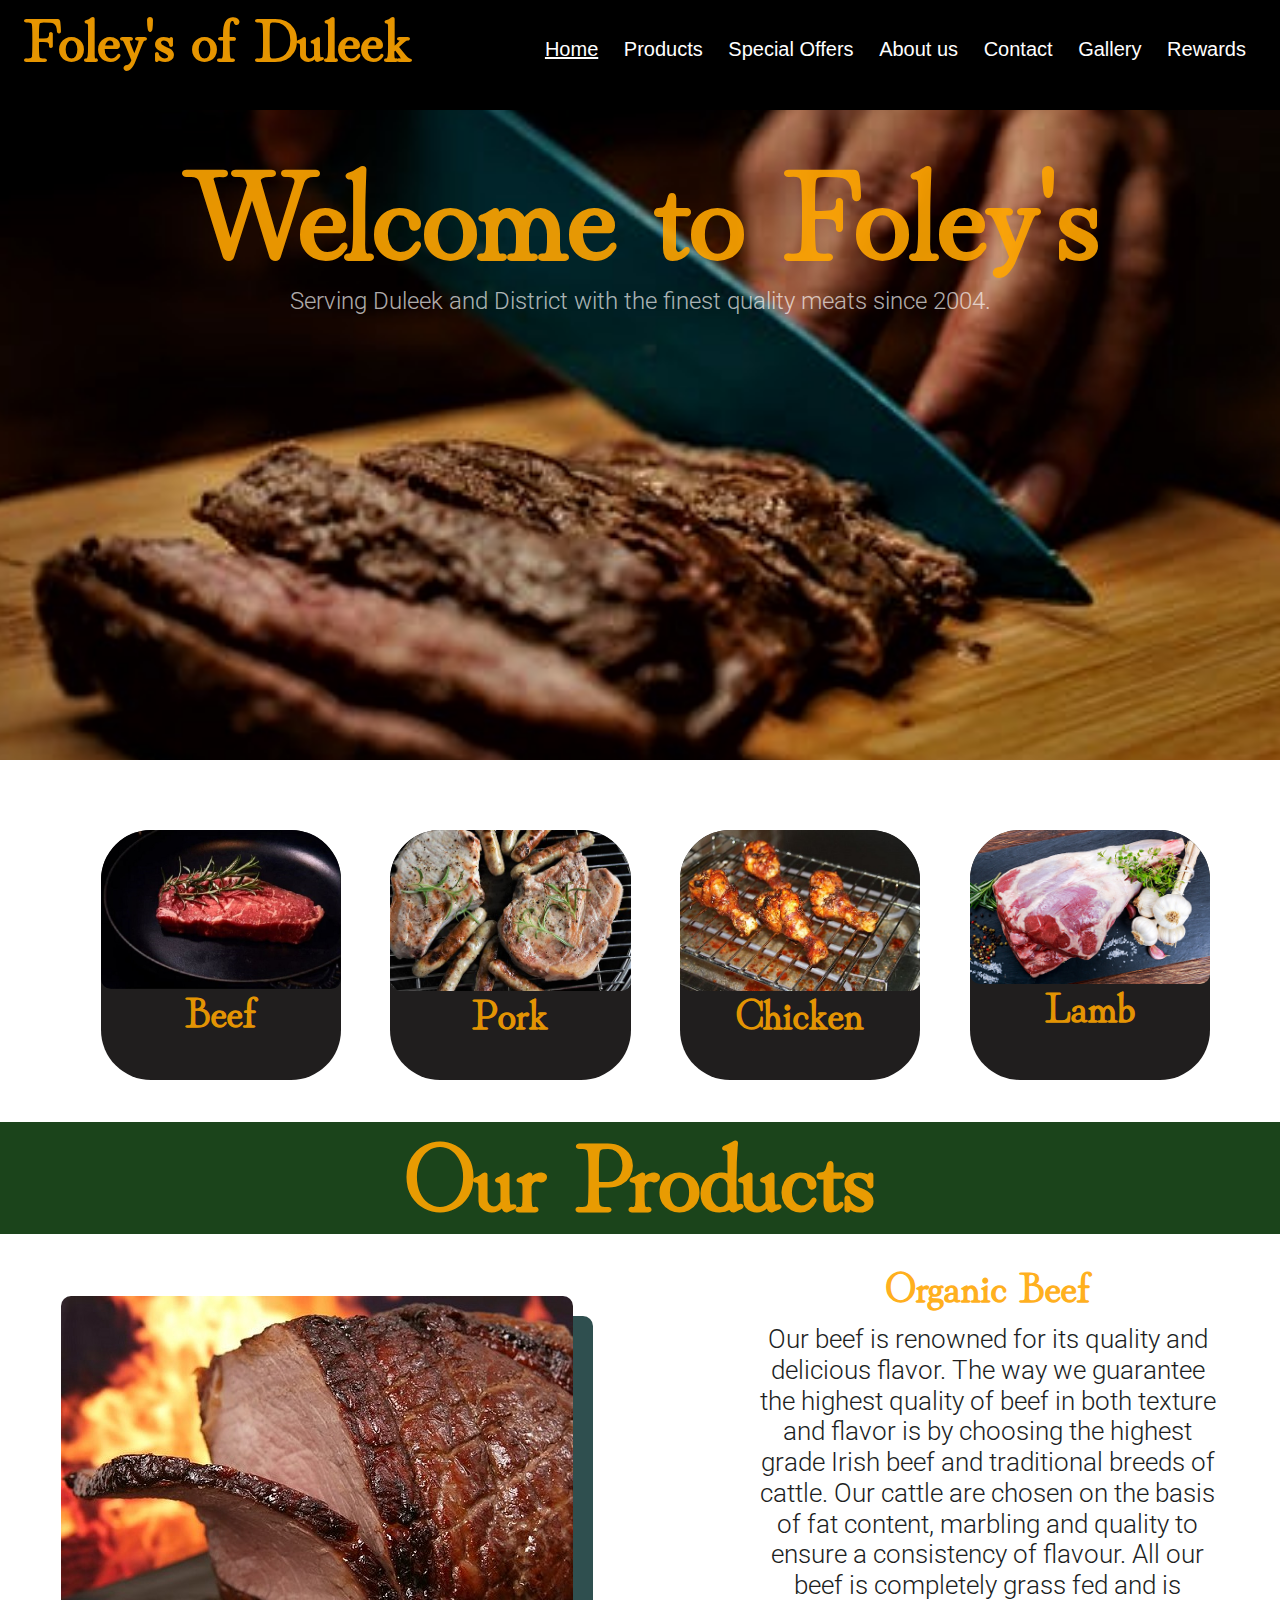
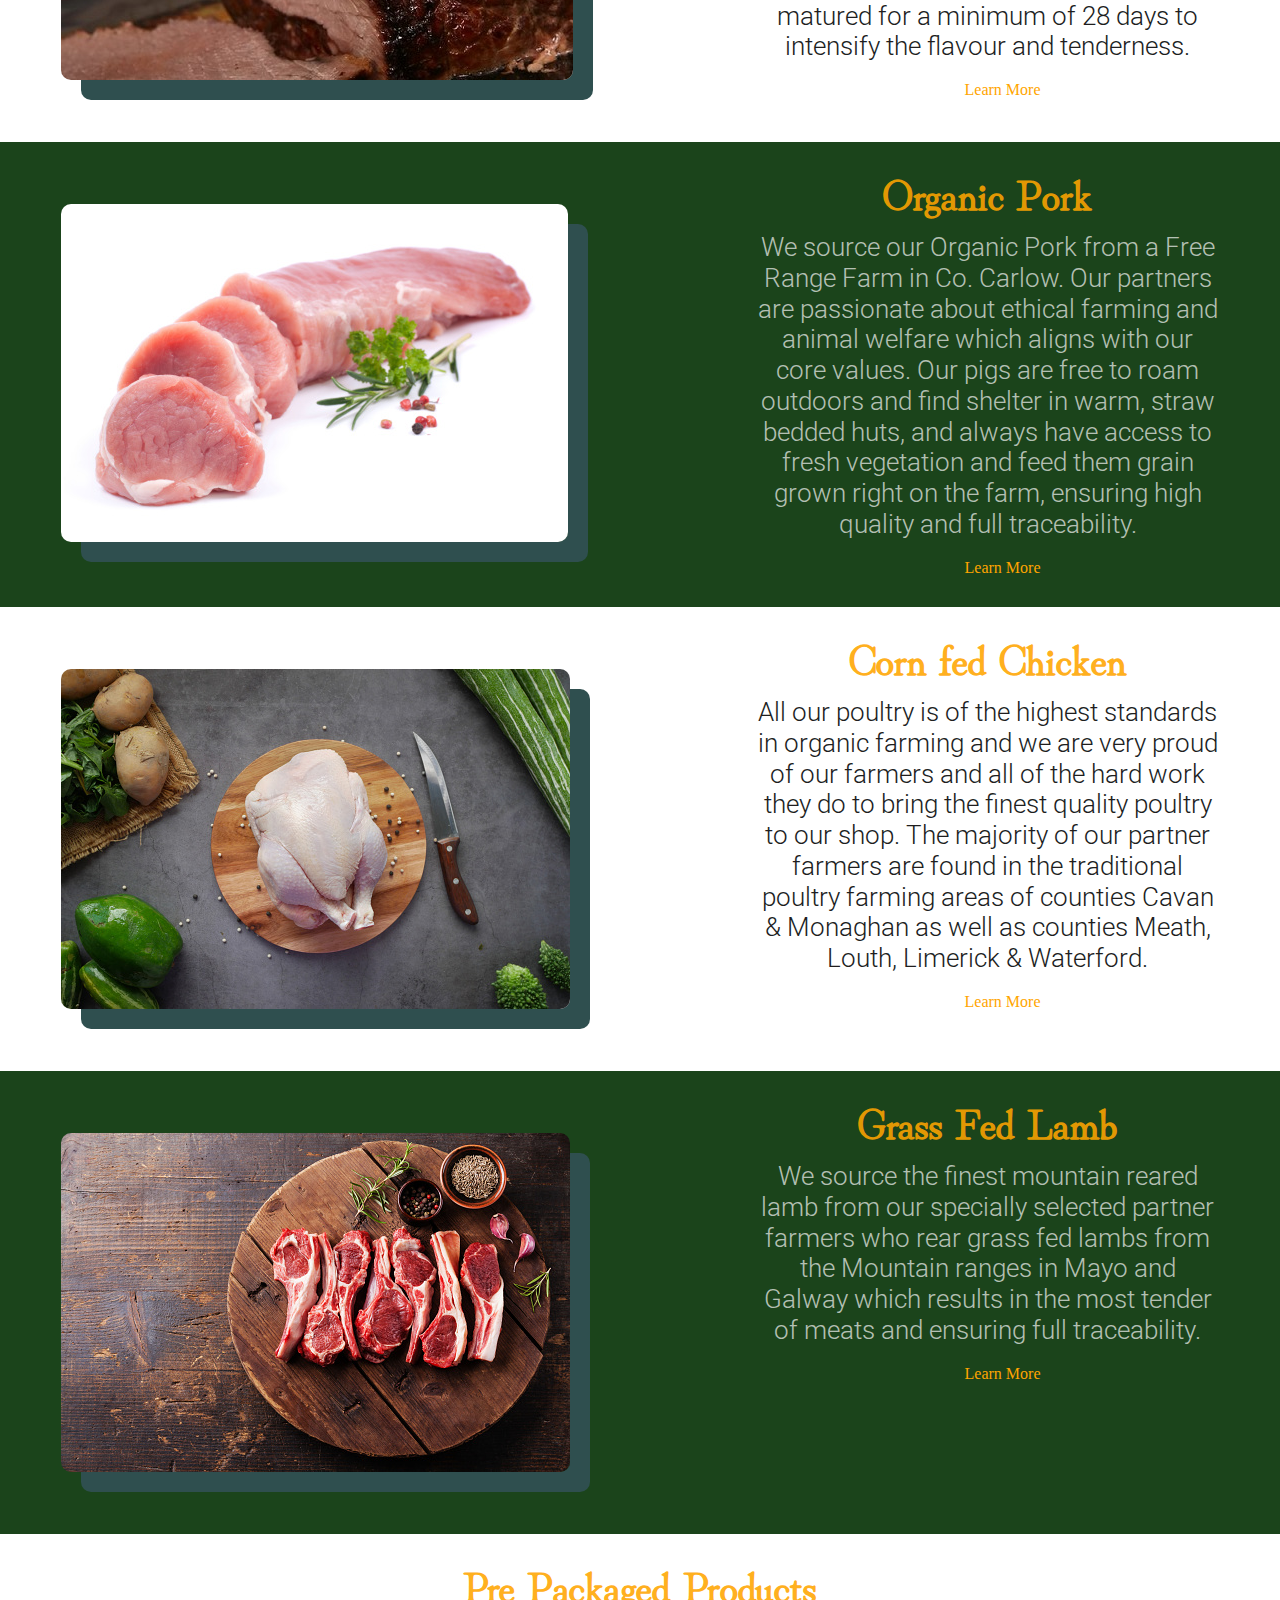
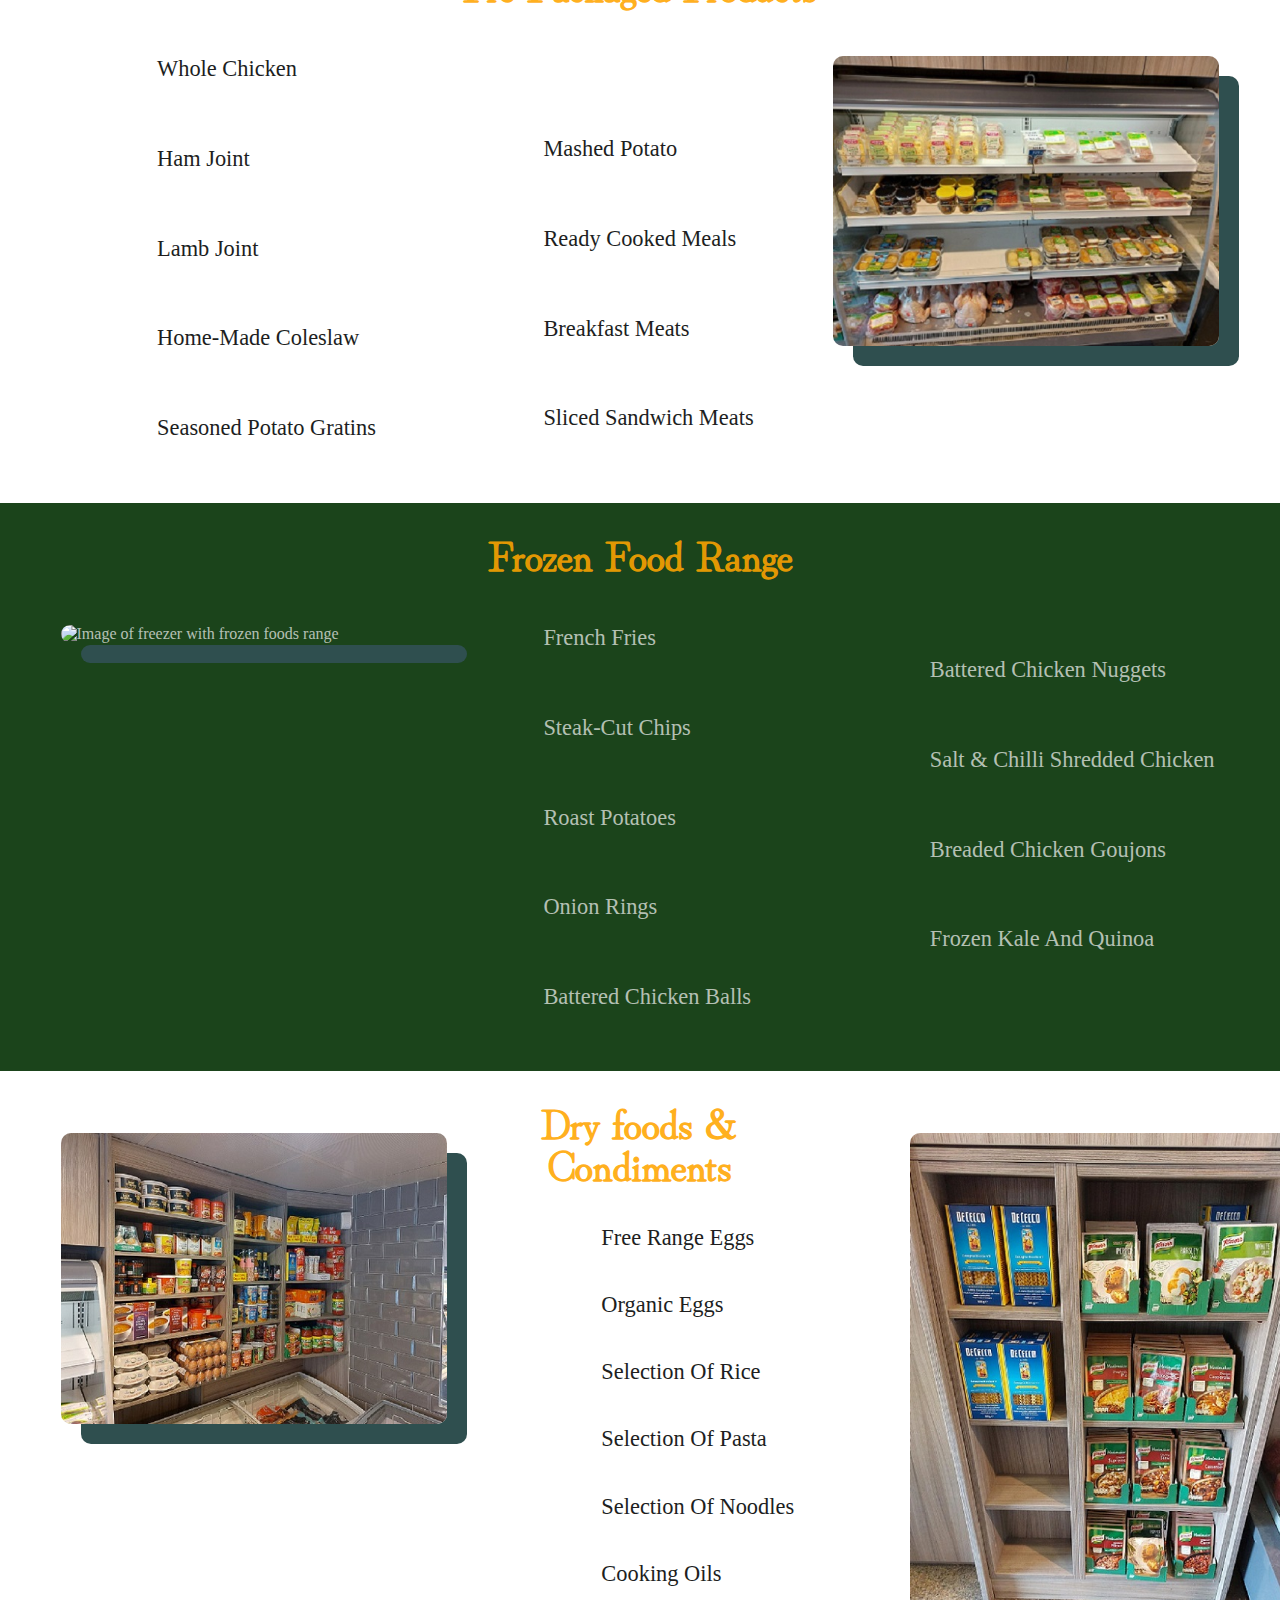
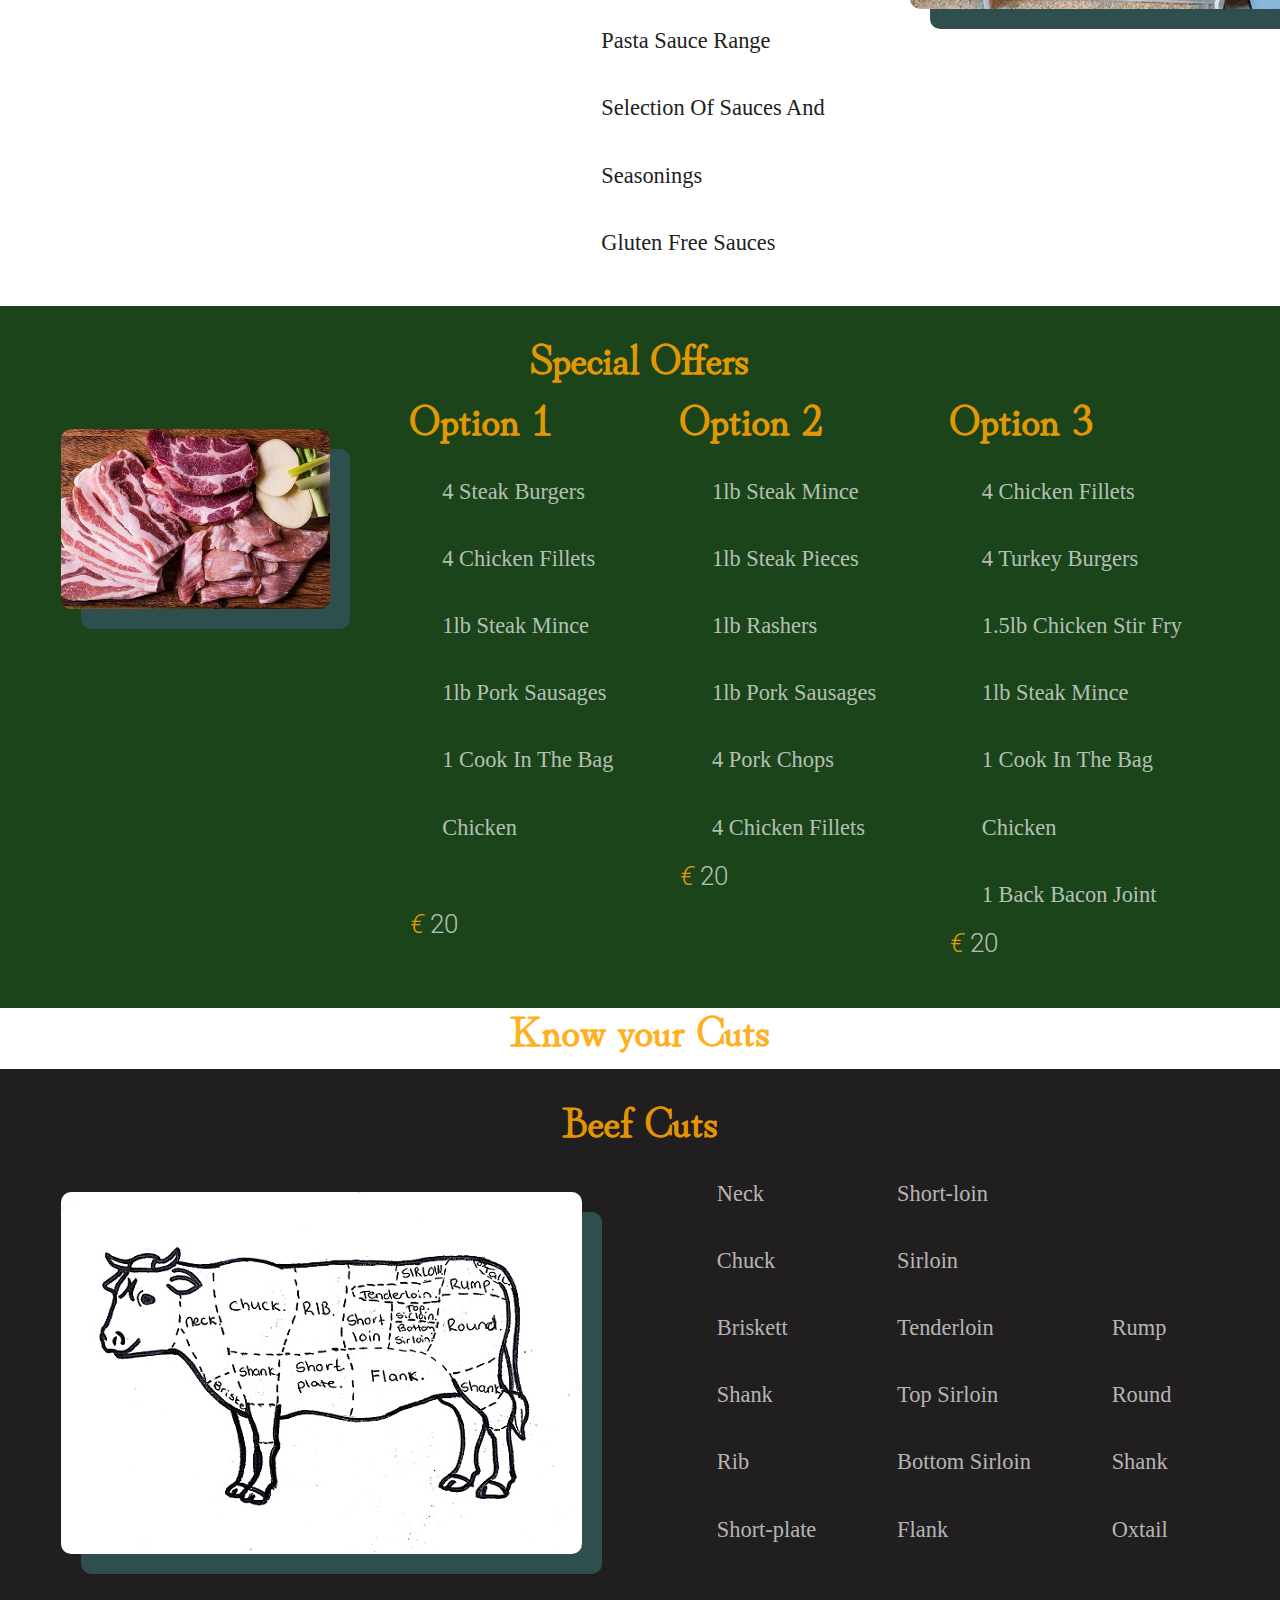
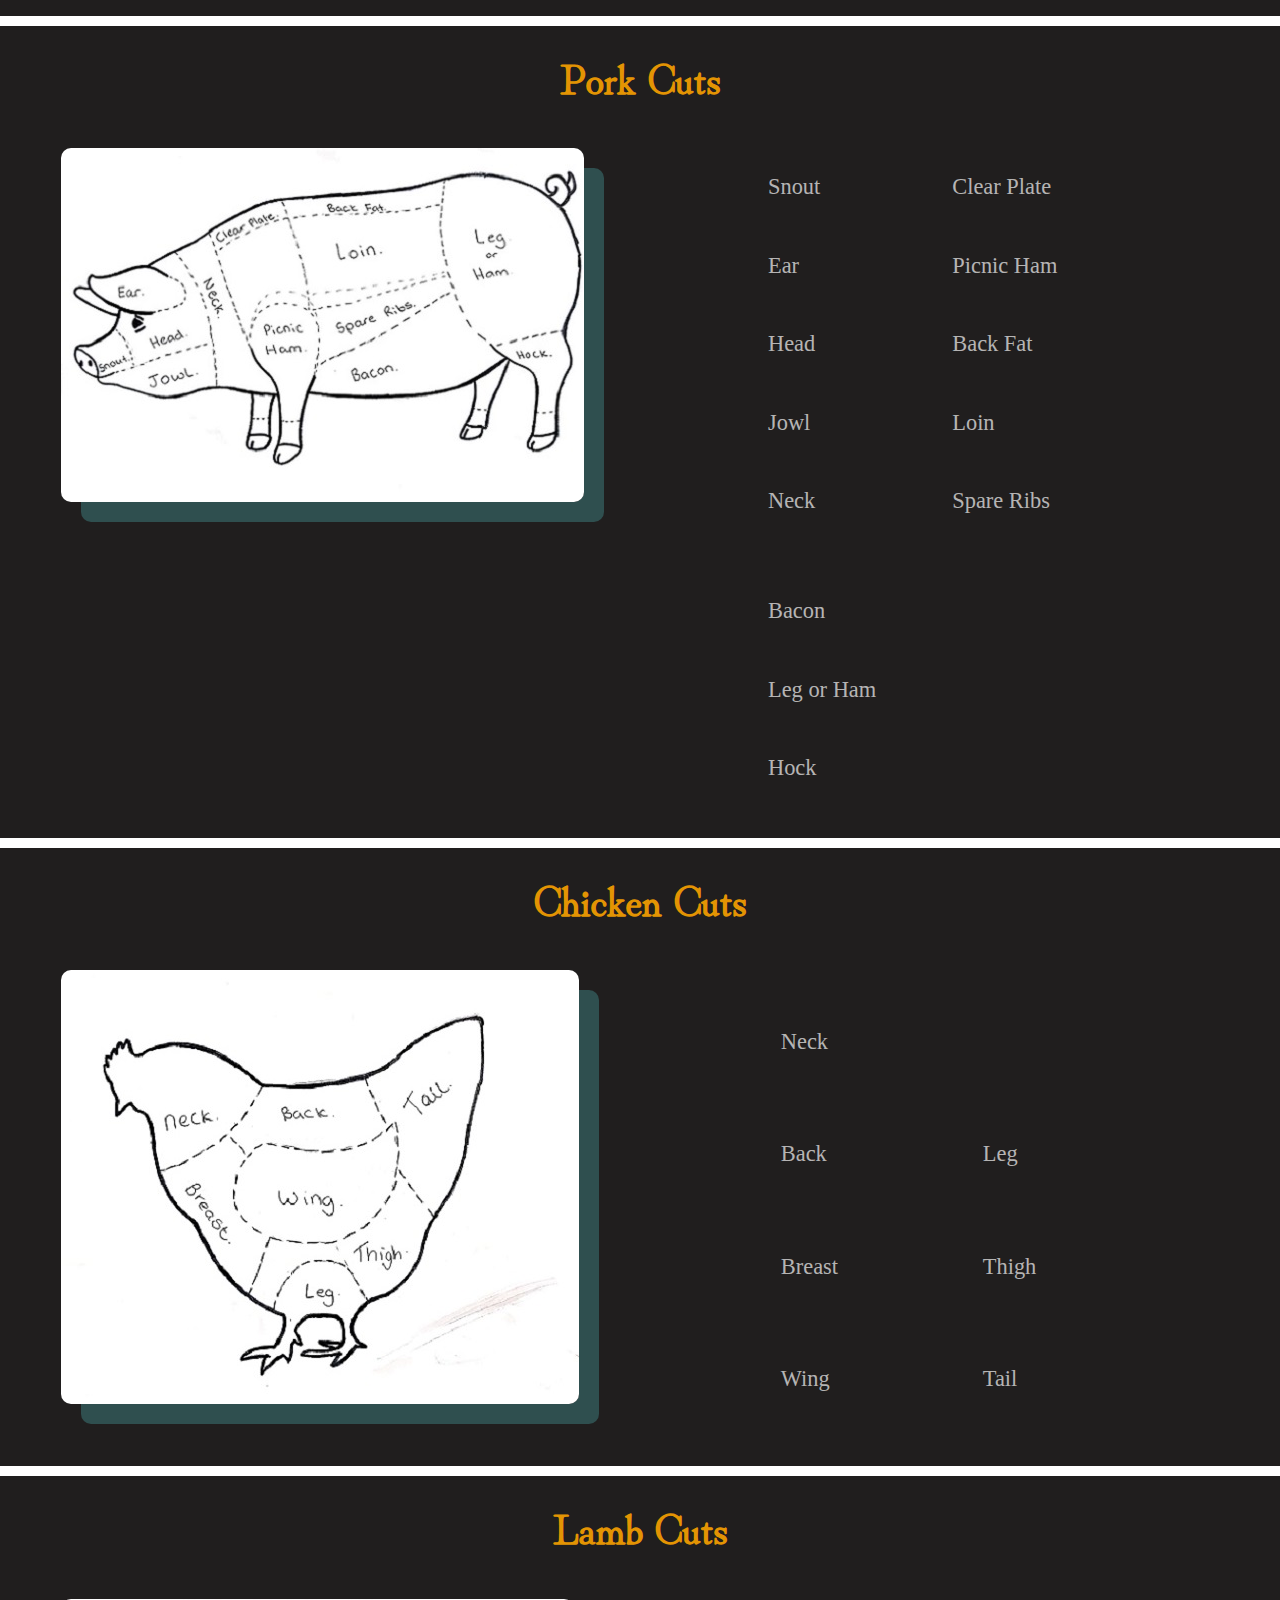
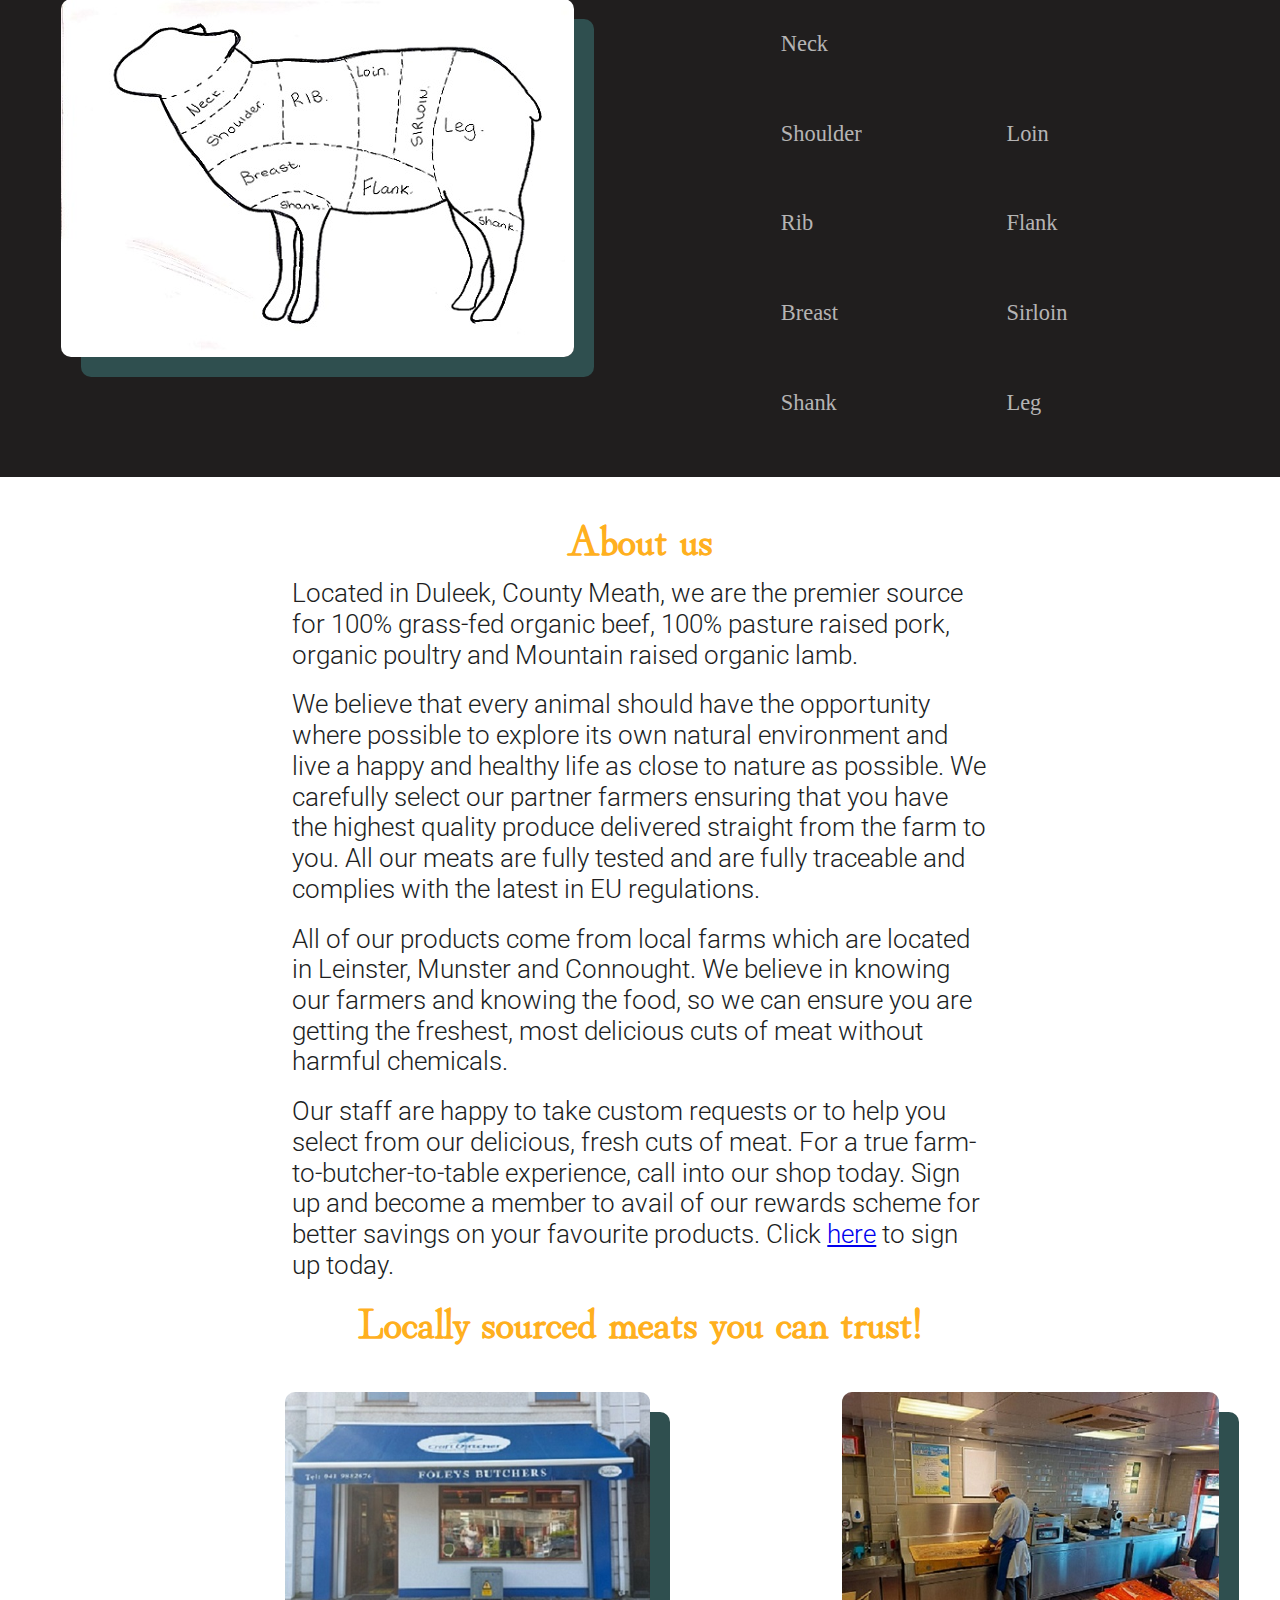
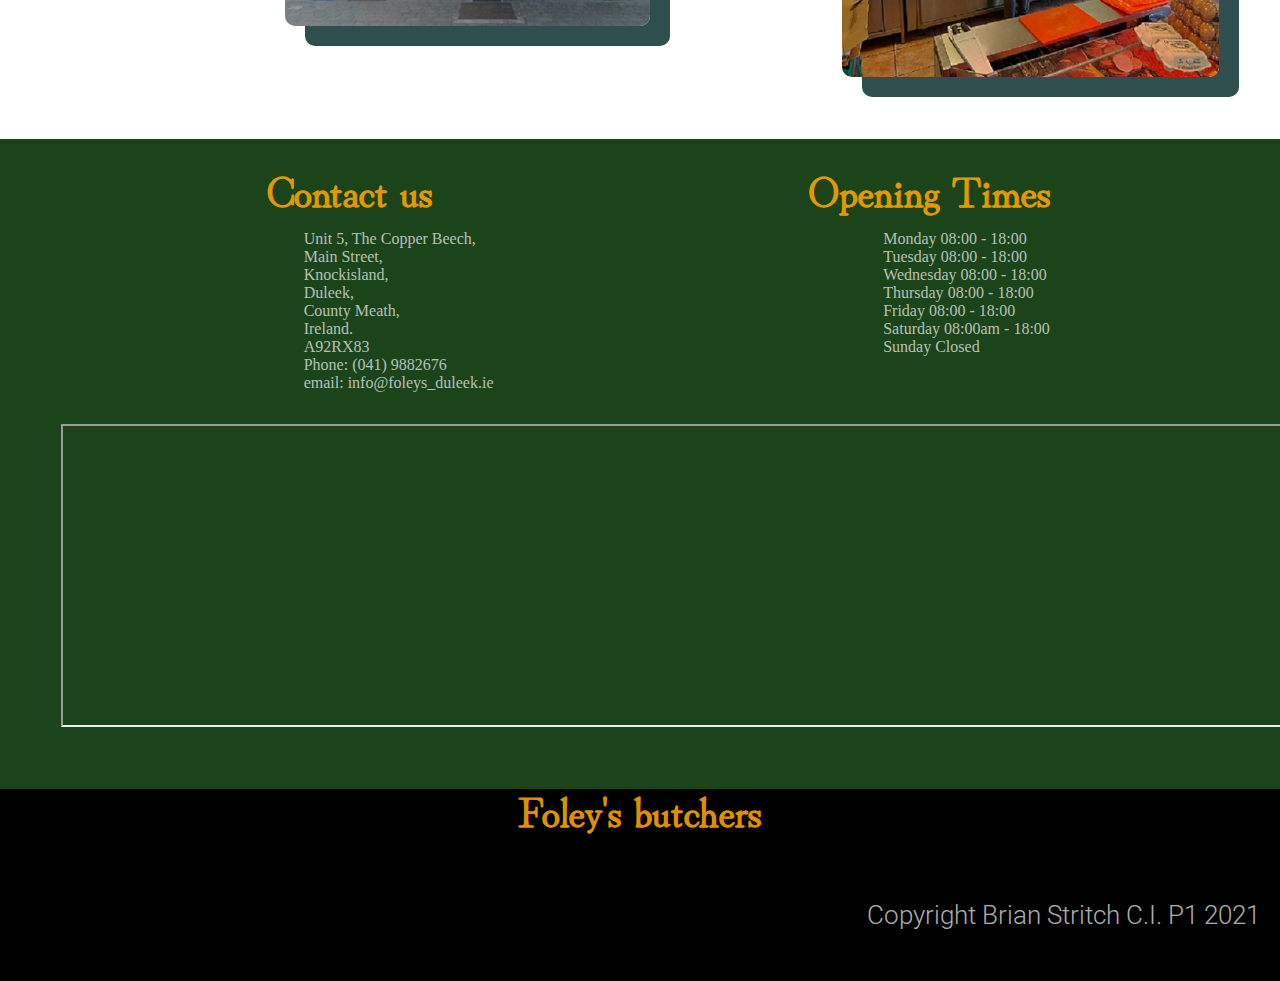
==== commit 136d935f: "alter specials 1 price height" ====
--- a/index.html
+++ b/index.html
@@ -341,7 +341,6 @@
                             <li>1lb Steak mince</li>
                             <li>1lb Pork Sausages</li>
                             <li>1 Cook in the bag Chicken</li>
-                            <br>
                         </ul>
                         <p><em>€</em> 20</p>
                     </div>
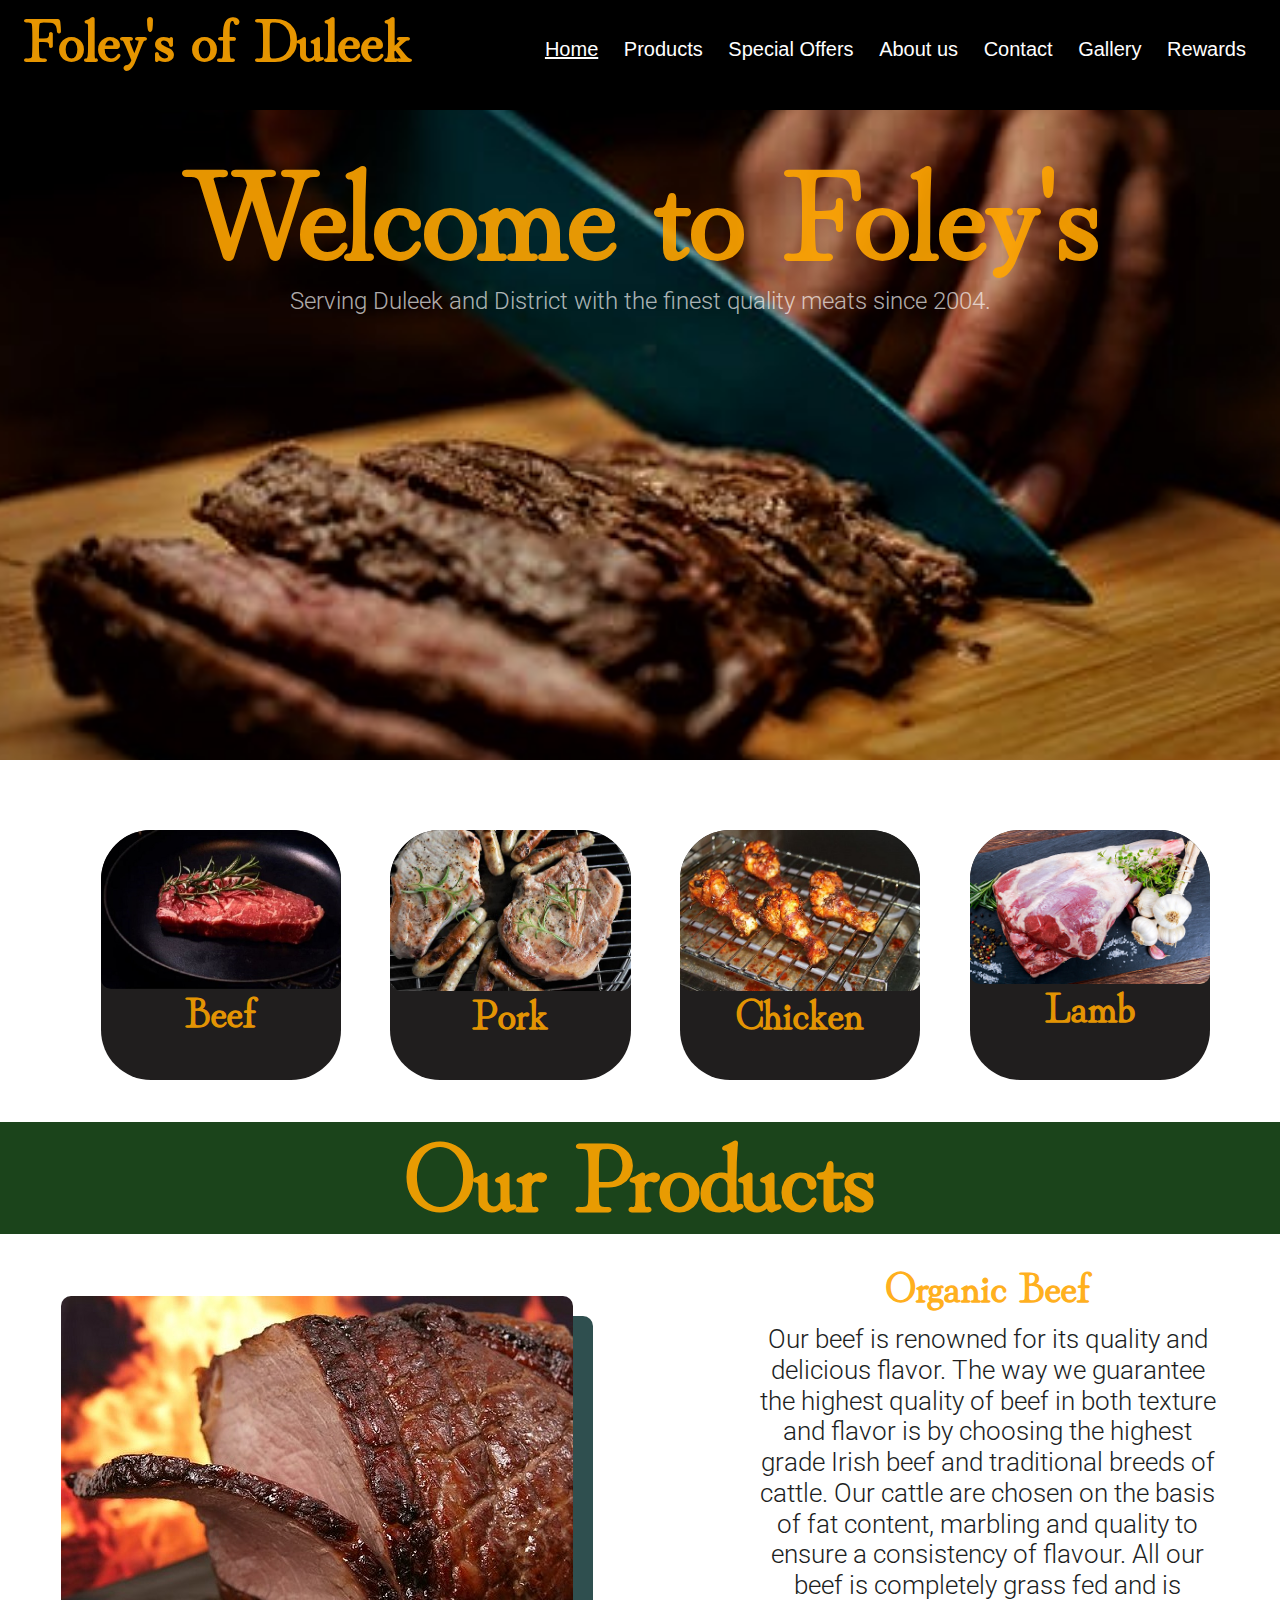
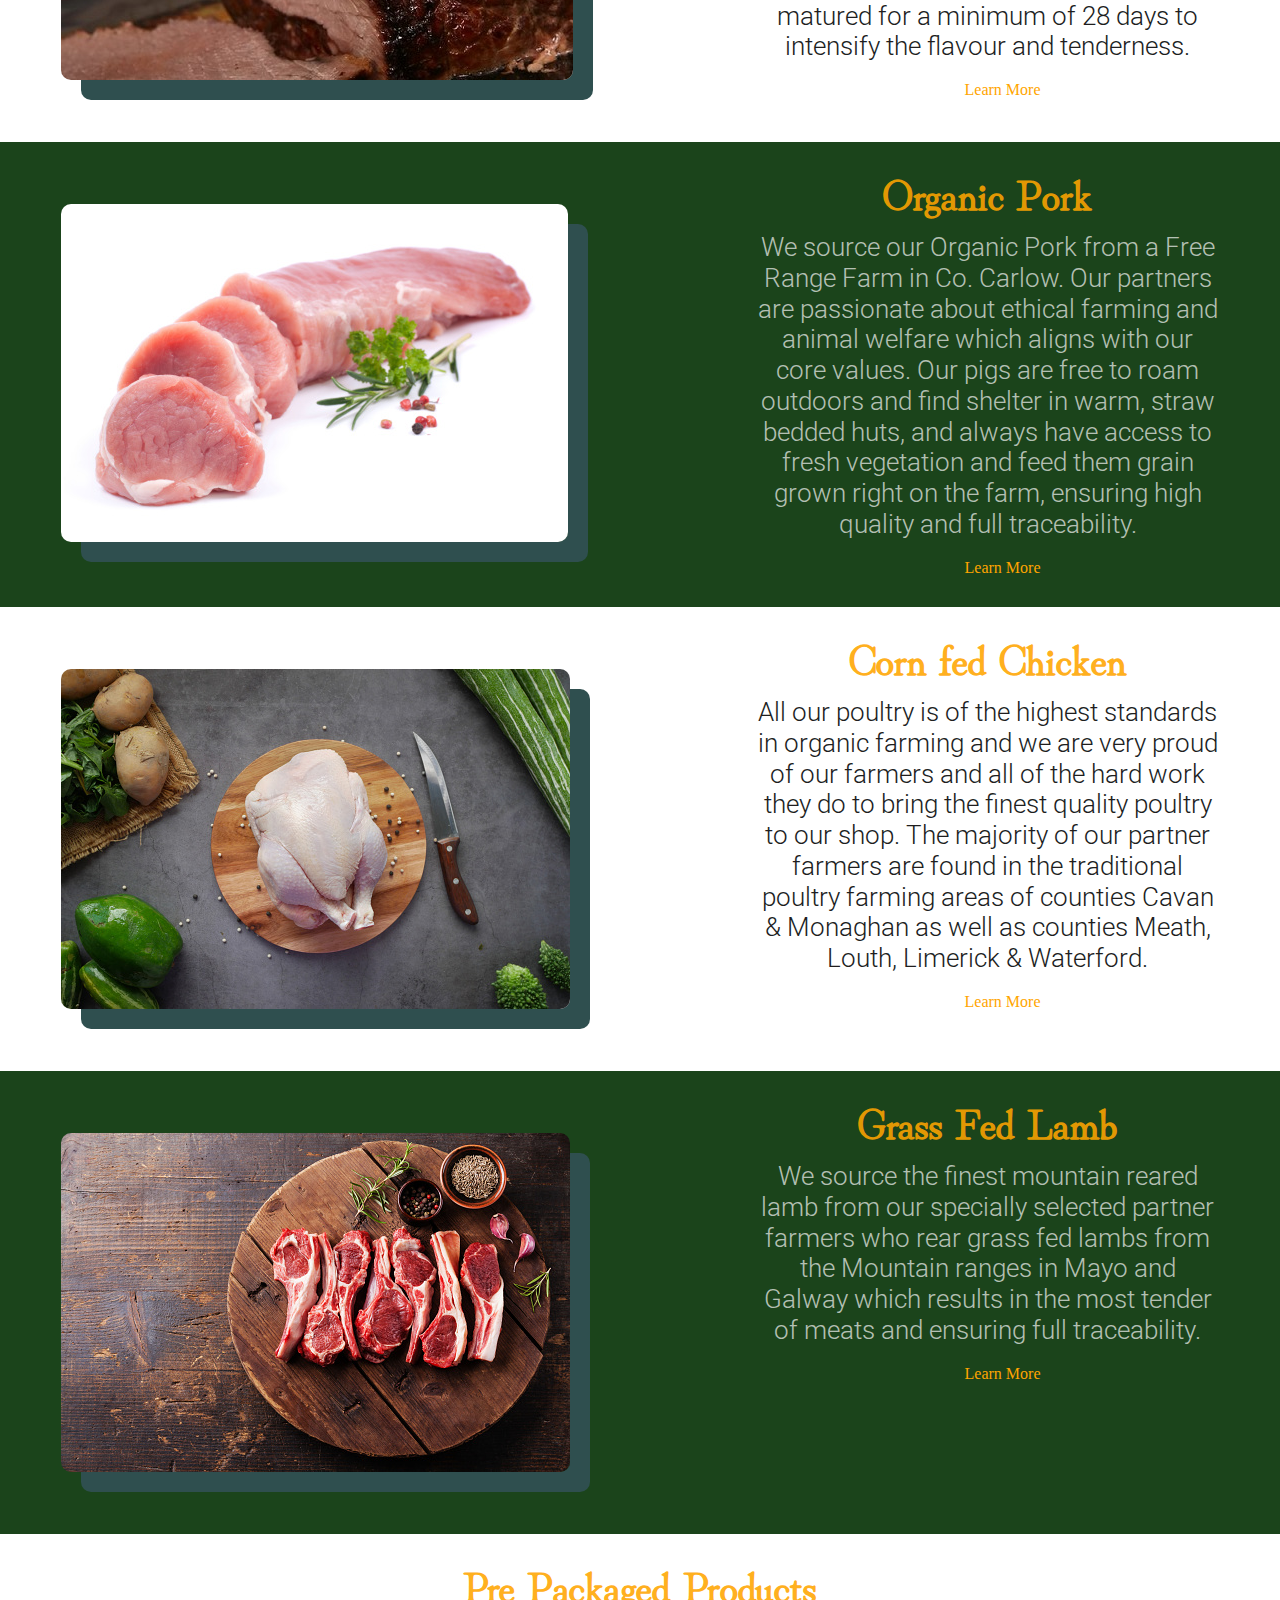
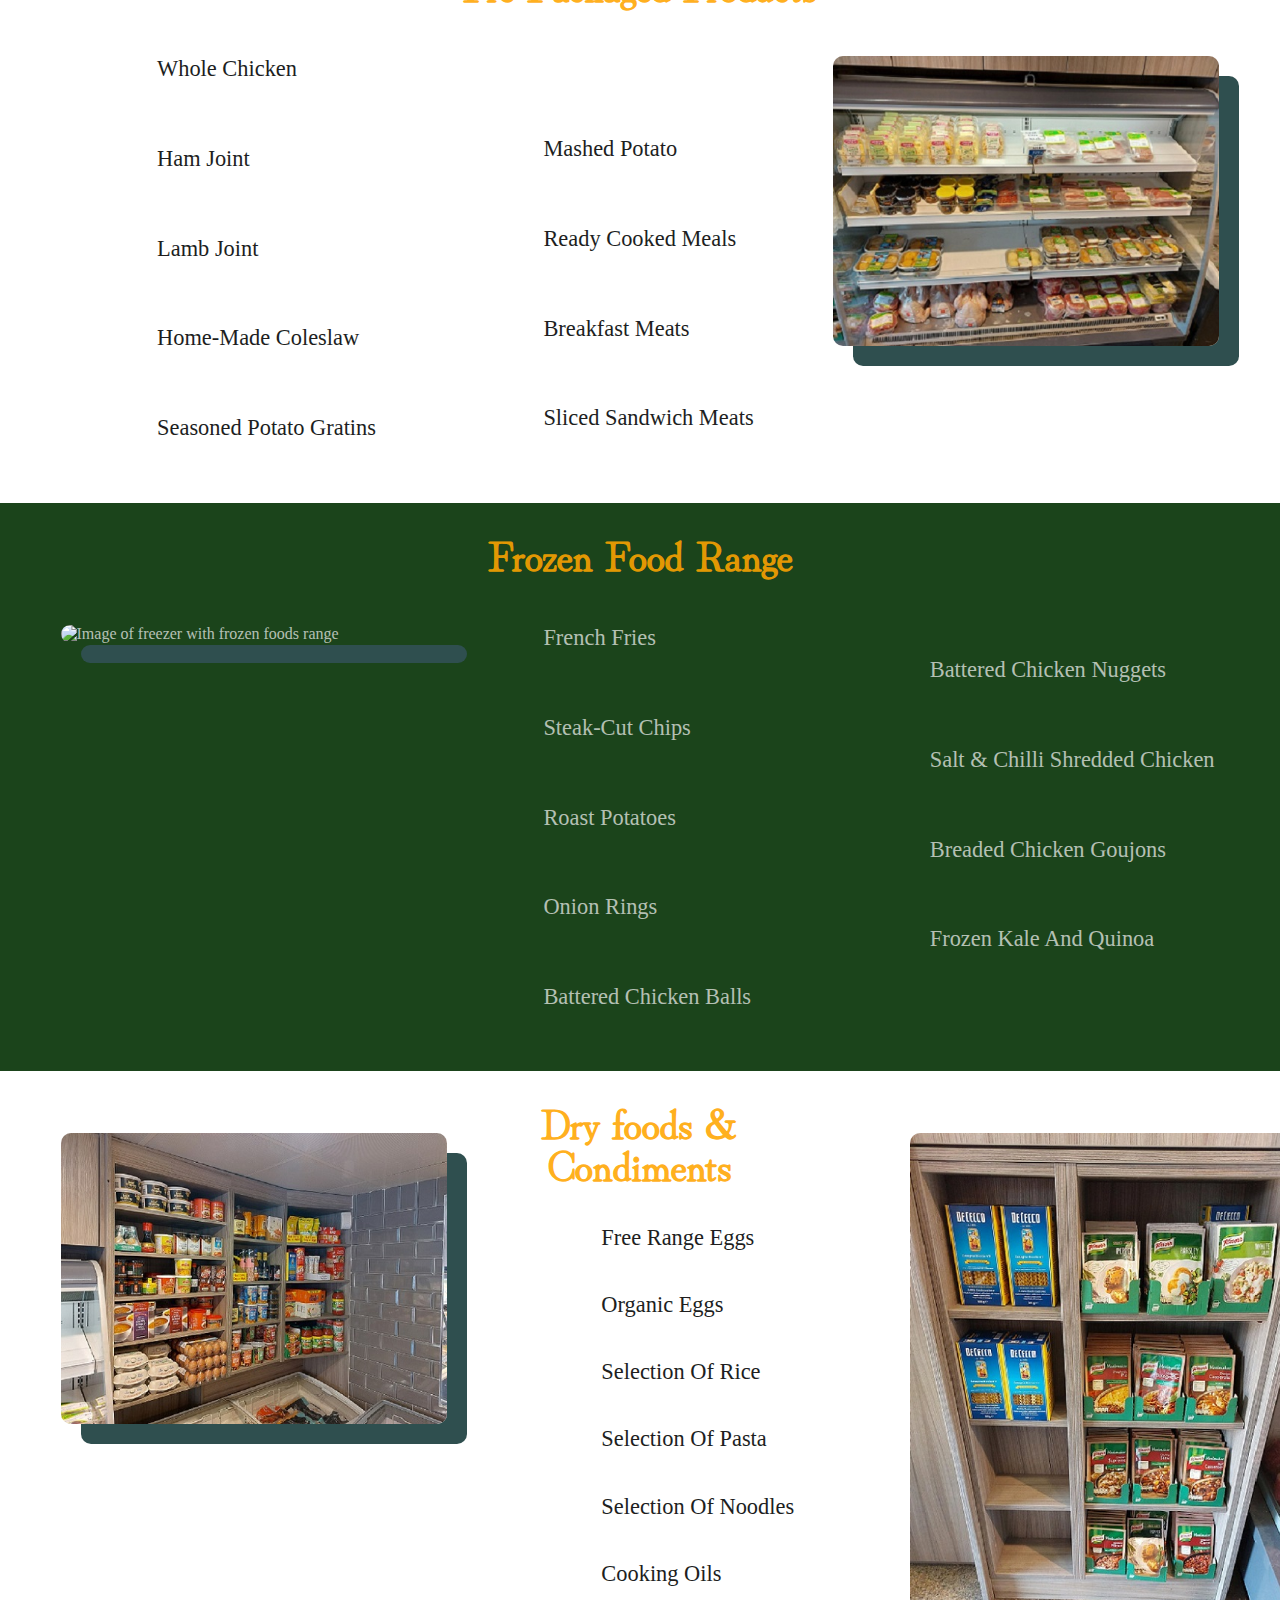
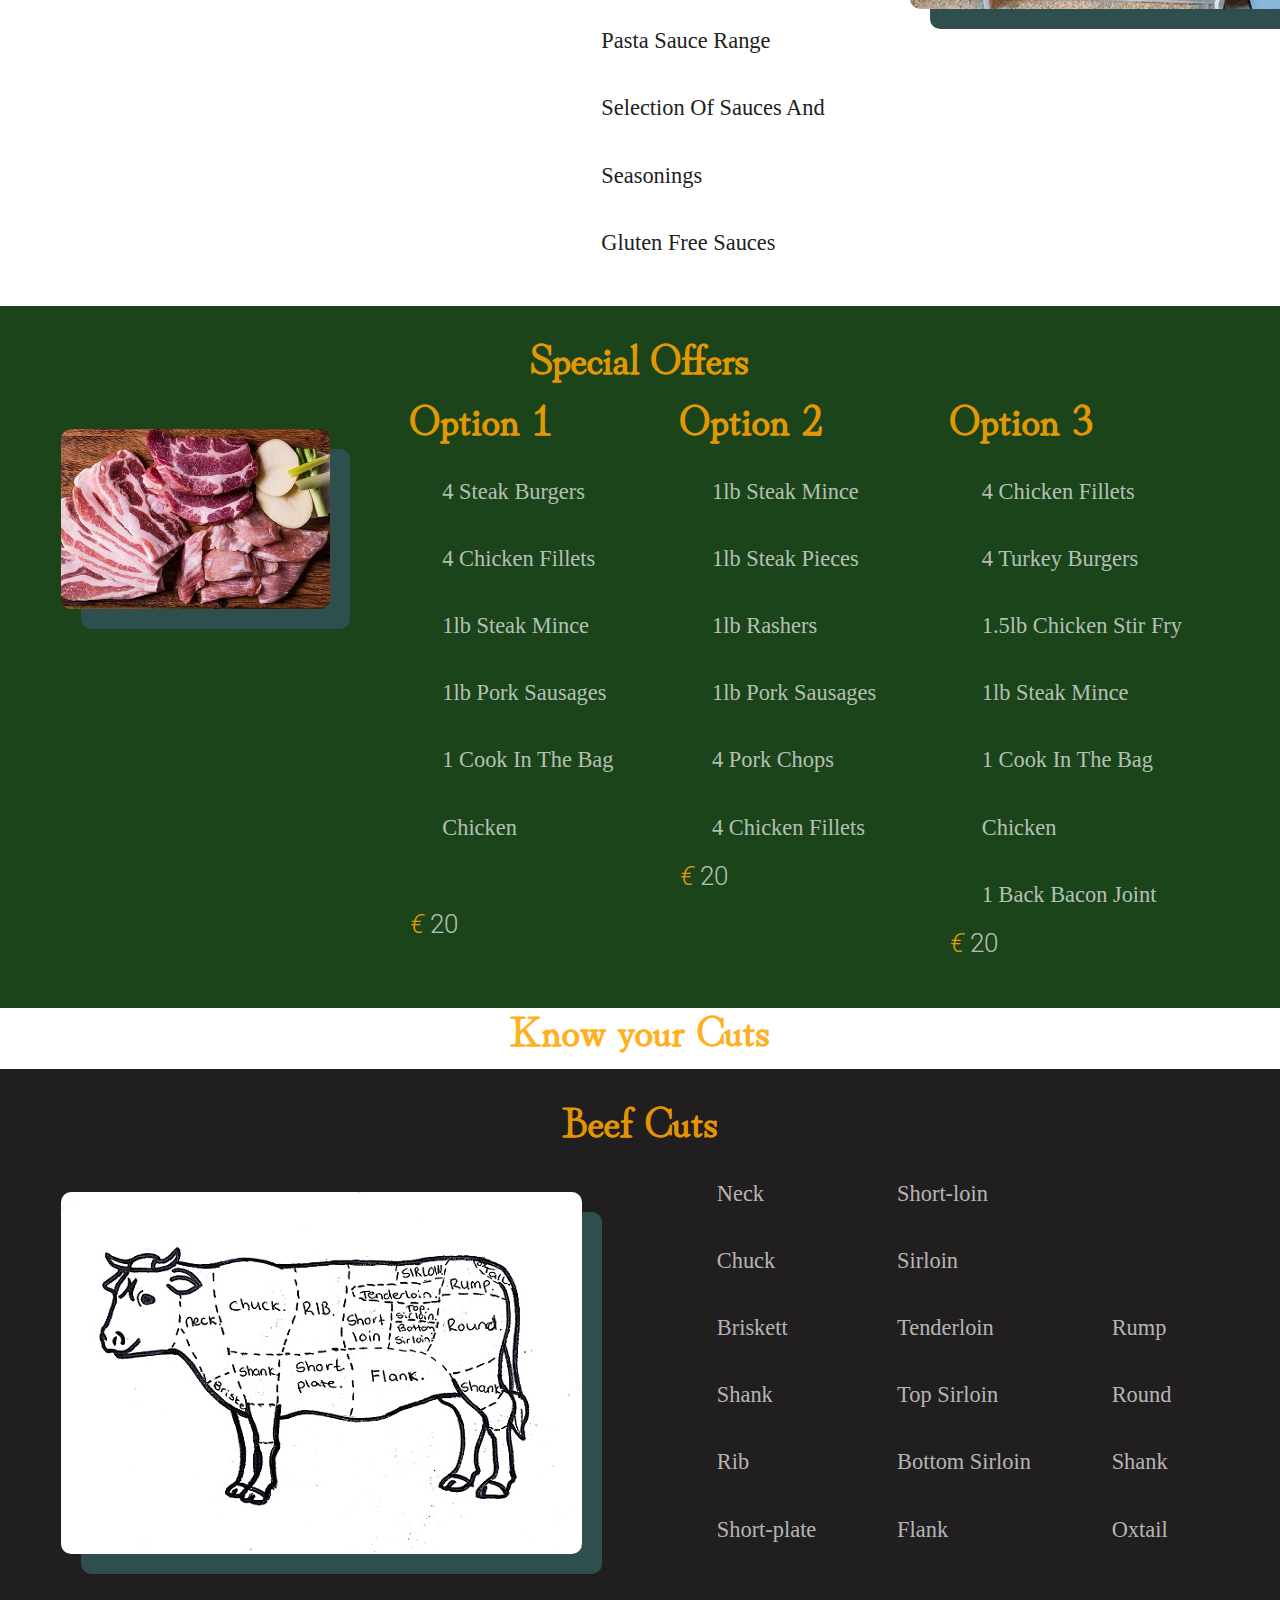
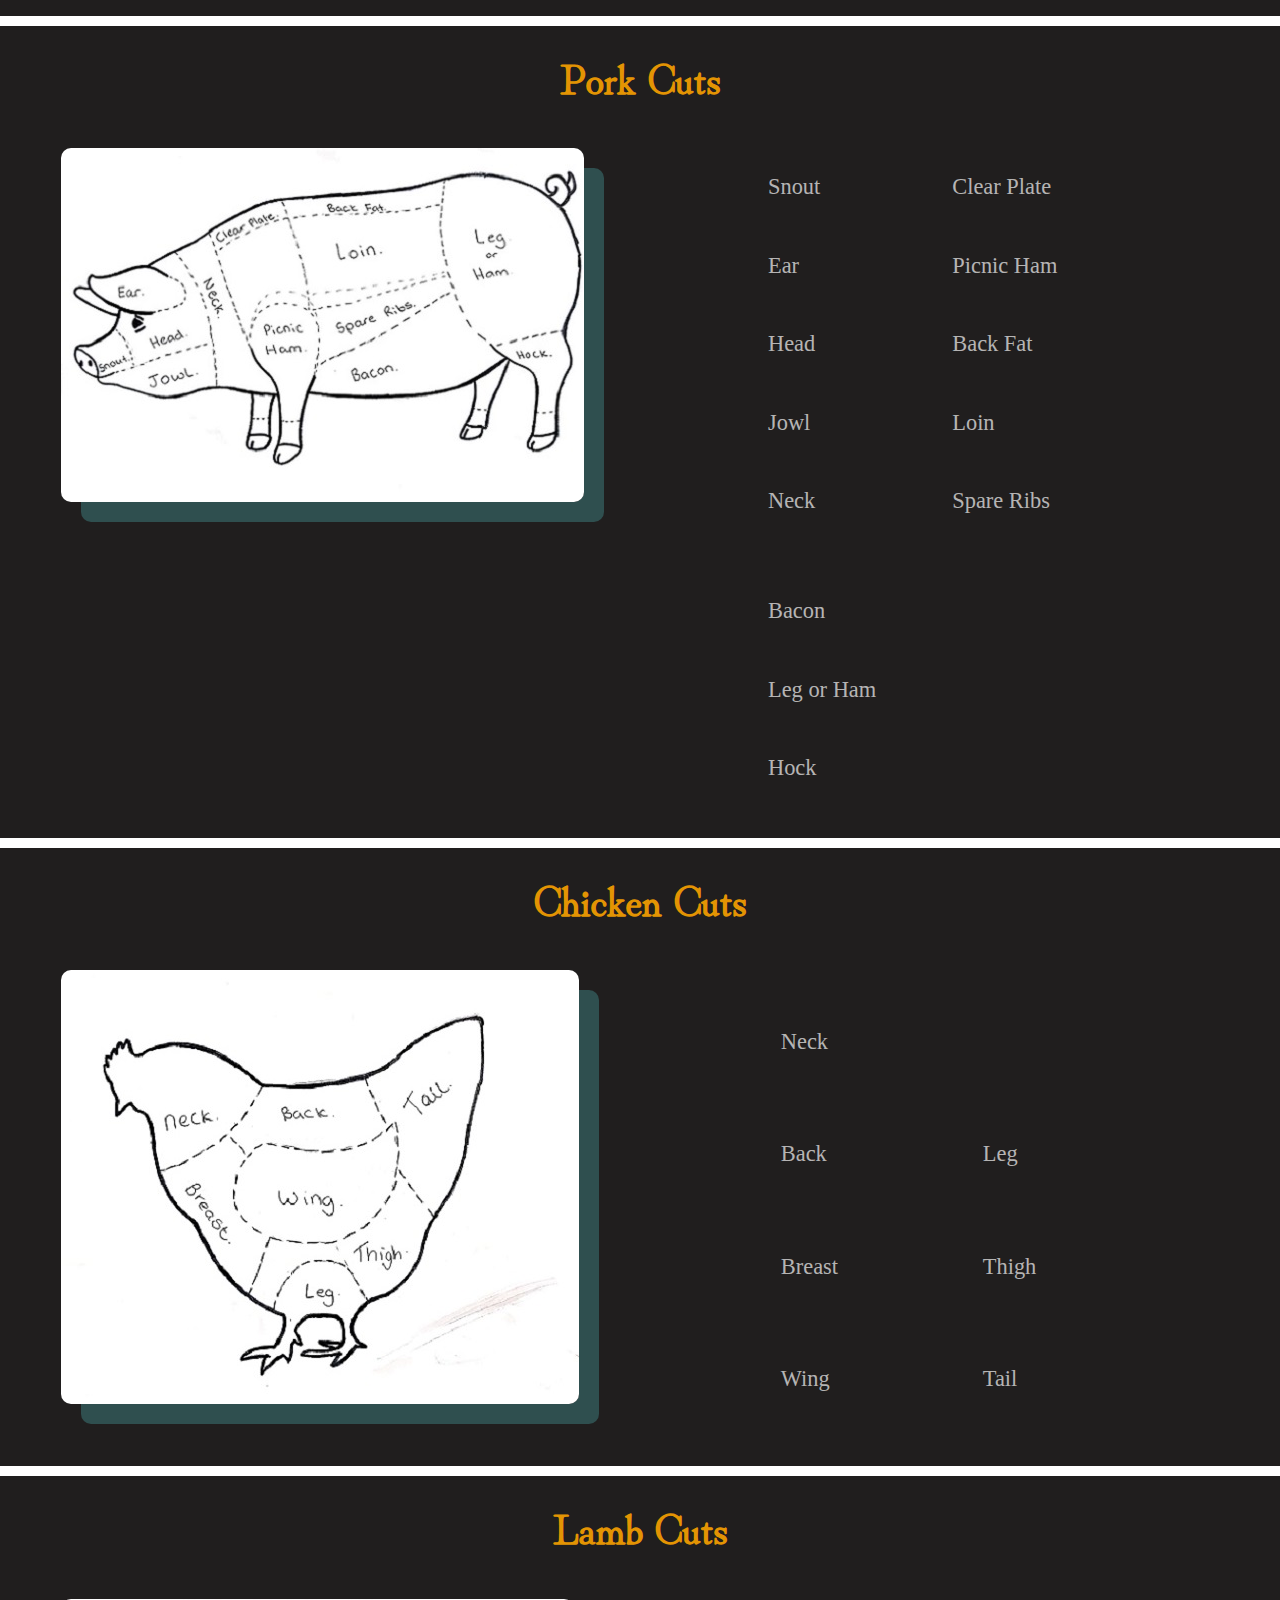
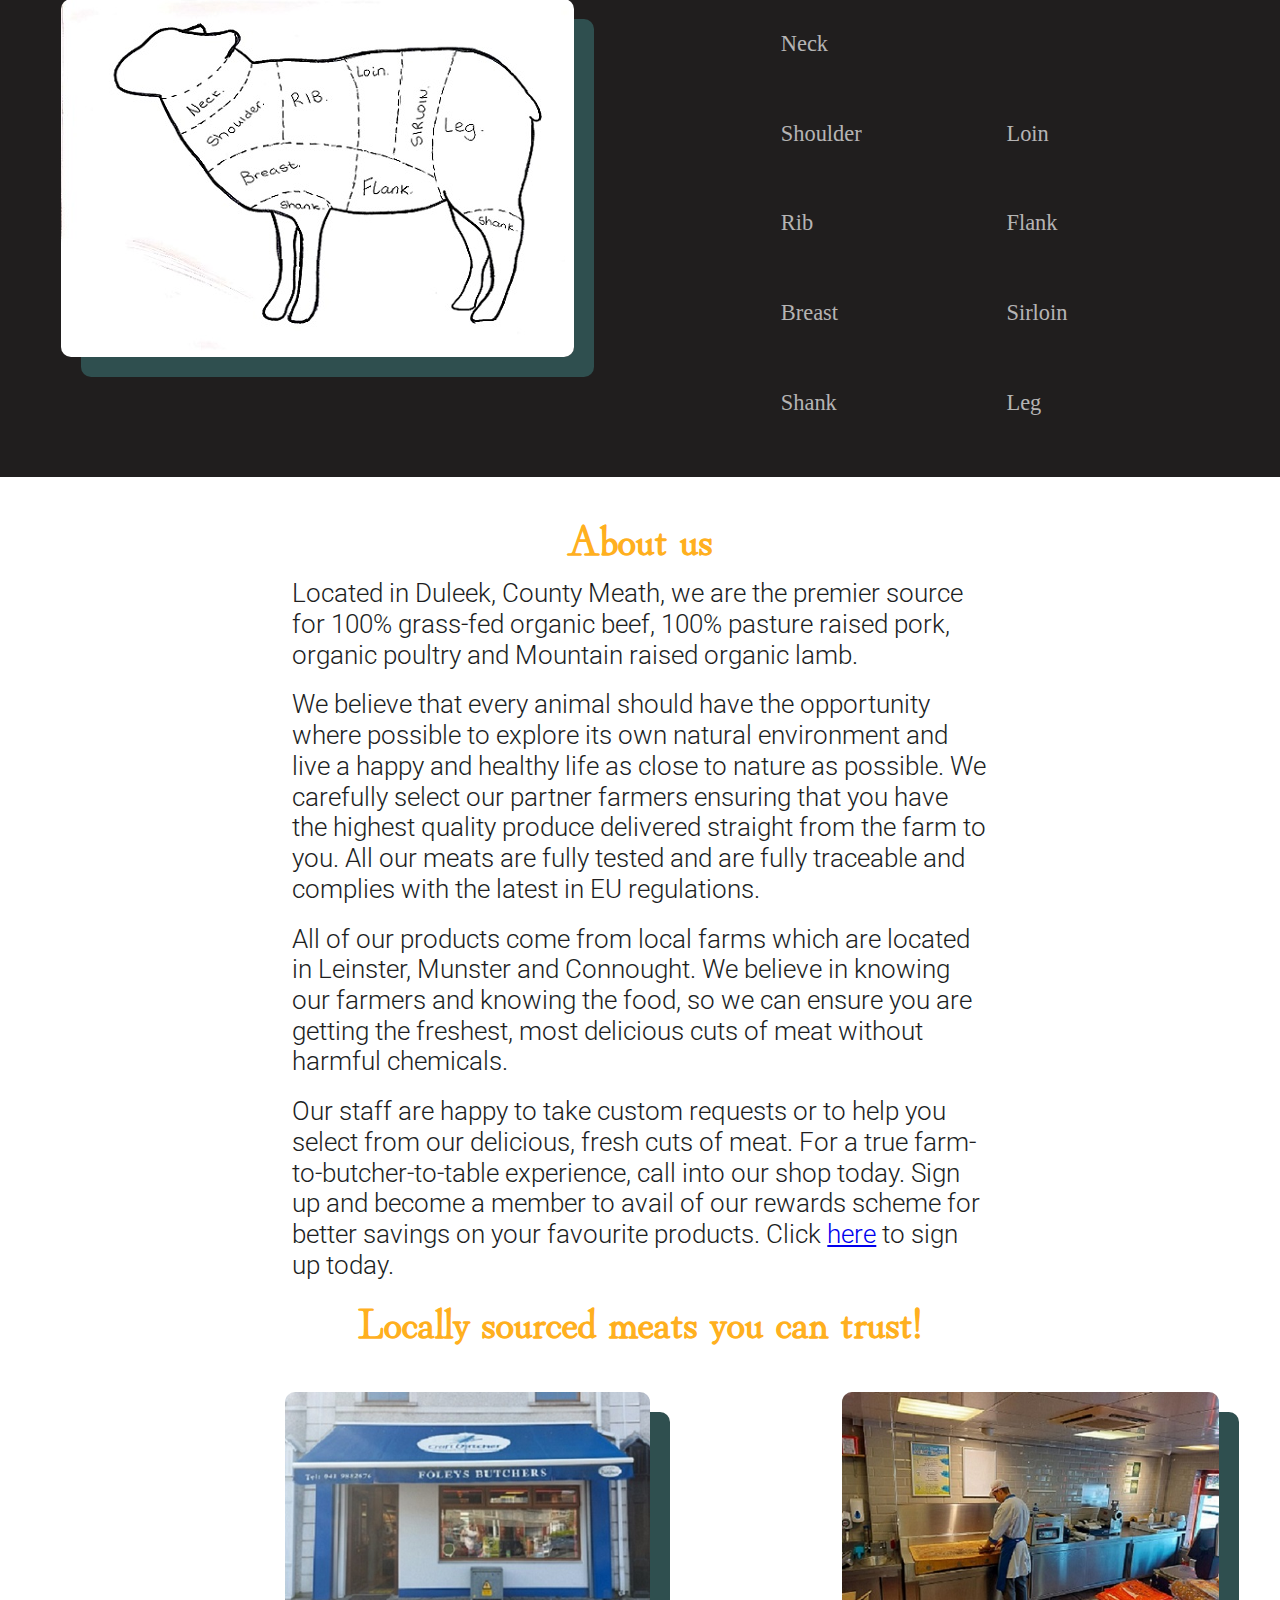
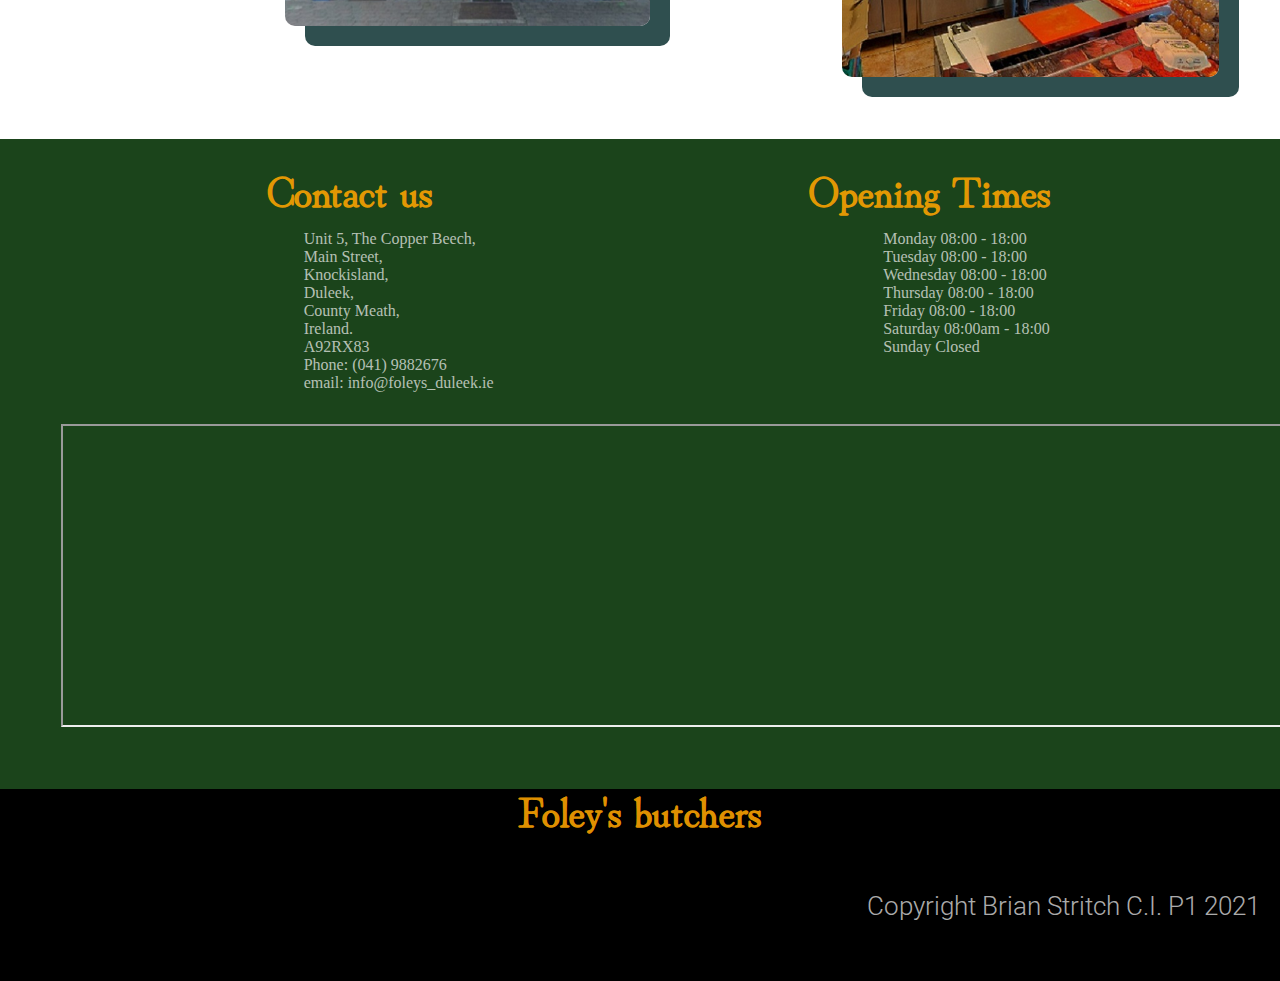
==== commit 123c1028: "create alternative burger menu for hover on screens 1200px and up" ====
--- a/index.html
+++ b/index.html
@@ -42,6 +42,7 @@
         </div>
     </header>
     <!-- floating burger button style menu -->
+    <!-- Burger-menu class below to operate onclick for screens below 1200px-->
     <div class="burger-menu">
         <!-- code below from question on w3schools on how to create a burger menu
             https://www.w3schools.com/howto/tryit.asp?filename=tryhow_js_mobile_navbar-->
@@ -50,12 +51,13 @@
             <div id="myLinks">
                 <a href="index.html#home">Home</a>
                 <a href="index.html#beef">Products</a>
+                <a href="index.html#special-offers">Special Offers</a>
                 <a href="index.html#about">About</a>
                 <a href="index.html#contact">Contact</a>
                 <a href="gallery.html">Gallery</a>
                 <a href="rewards.html">Rewards</a>
-            </div>
-            <a href="javascript:void(0);" class="icon" onclick="myFunction()"><i class="fa fa-bars"></i></a>
+            </div>            
+            <a href="javascript:void(0);" class="icon" onclick="myFunction()"><i class="fa fa-bars"></i></a>            
             <script>
                 function myFunction() {
                     var x = document.getElementById("myLinks");
@@ -66,8 +68,27 @@
                     }
                 }
             </script>
-        </div>
+        </div>        
     </div>
+    <!-- Burger-menu-2 class below menu to operate on hover for screens above 1200px-->
+    <!-- code above ammended by me on a trial and error basis and now working as intended below-->
+    <div class="burger-menu-2">
+        <!-- code below from question on w3schools on how to create a burger menu
+            https://www.w3schools.com/howto/tryit.asp?filename=tryhow_js_mobile_navbar-->
+        <div class="topnav">
+            <a href="#home"></a>
+            <div id="myLinks">
+                <a href="index.html#home">Home</a>
+                <a href="index.html#beef">Products</a>
+                <a href="index.html#special-offers">Special Offers</a>
+                <a href="index.html#about">About</a>
+                <a href="index.html#contact">Contact</a>
+                <a href="gallery.html">Gallery</a>
+                <a href="rewards.html">Rewards</a>
+            </div>
+            <a class="icon" ><i class="fa fa-bars"></i></a>            
+        </div>        
+    </div>    
     <!-- introduction message-->
     <section id="welcome-section" class="greeting">
         <h2>Welcome to Foley's</h2>
@@ -130,7 +151,8 @@
                 <div class="meat-description">
                     <h2>Organic Beef</h2>
                     <p>Our beef is renowned for its quality and delicious flavor. The way we guarantee the highest
-                        quality of beef in both texture and flavor is by choosing the highest grade Irish beef and traditional breeds of
+                        quality of beef in both texture and flavor is by choosing the highest grade Irish beef and
+                        traditional breeds of
                         cattle.
                         Our cattle are chosen on the basis of fat content, marbling and quality to ensure a consistency
                         of flavour.
@@ -176,8 +198,10 @@
                 <div class="meat-description">
                     <h2>Corn fed Chicken</h2>
                     <p>All our poultry is of the highest standards in organic farming and we are very proud of our
-                        farmers and all of the hard work they do to bring the finest quality poultry to our shop. The majority of
-                        our partner farmers are found in the traditional poultry farming areas of counties Cavan & Monaghan as well
+                        farmers and all of the hard work they do to bring the finest quality poultry to our shop. The
+                        majority of
+                        our partner farmers are found in the traditional poultry farming areas of counties Cavan &
+                        Monaghan as well
                         as counties Meath, Louth, Limerick & Waterford.
                     </p>
                     <a href="https://en.wikipedia.org/wiki/Poultry_farming" class="learn-more" target="_blank"
--- a/assets/css/stylesheet.css
+++ b/assets/css/stylesheet.css
@@ -198,10 +198,11 @@
 
 #menu a.active {
   background-color: var(--clr--black);
-  text-decoration: underline;
-  color: white;
-}
-.fa, .fas {
+  text-decoration: underline;  
+}
+
+.fa,
+.fas {
   font-weight: 900;
   font-size: 19px;
 }
@@ -322,7 +323,9 @@
 
 .burger-menu {
   z-index: 2;
-}
+  display: none;
+}
+
 
 /* *************************************** end of floating navigation burger menu ********************************************* */
 
@@ -347,6 +350,7 @@
   padding: 0 20px 0 0;
   text-align: right;
   color: var(--clr--white);
+  line-height: 0.5;
 }
 
 .social-media-links li {
@@ -363,6 +367,9 @@
 
 .fab {
   color: blue;
+  background-color: var(--clr--black);
+  padding: 10px;
+  border-radius: 50%;
 }
 
 .fab:hover {
@@ -373,6 +380,7 @@
 
 .brians-github {
   text-decoration: none;
+  margin-bottom: 2rem;
 }
 
 /* **************************************************** index greeting section ************************************************ */
@@ -857,13 +865,15 @@
   height: 28vh;
   border: none;
 }
-.thank-you{
+
+.thank-you {
   margin: 0 auto;
 }
-audio{
+
+audio {
   margin: 0px 41vw 2rem;
-    width: 15vw;
-    min-width: 300px;
+  width: 15vw;
+  min-width: 300px;
 }
 
 /* **************************************** Media Queries *********************************************** */
@@ -896,10 +906,12 @@
     font-size: 1.8rem;
     padding-right: 6rem;
   }
+
   .topnav:hover #myLinks {
     display: block;
     z-index: 2;
   }
+
   .our-products p {
     font-size: 2.5rem;
   }
@@ -952,13 +964,16 @@
   .rewards-form-outer {
     width: 56rem;
   }
+
   .gallery-vid iframe {
     margin: 3rem 9vw;
     width: 57rem;
     height: 30rem;
     border: none;
   }
-  .far, .fas {
+
+  .far,
+  .fas {
     -moz-osx-font-smoothing: grayscale;
     -webkit-font-smoothing: antialiased;
     display: inline-block;
@@ -968,6 +983,7 @@
     line-height: 1;
     font-size: xx-large;
   }
+
   .topnav a {
     color: orange;
     padding: 17px;
@@ -976,6 +992,7 @@
     display: block;
     z-index: 2;
   }
+
   .topnav a.icon {
     background: var(--clr--trans-black);
     display: block;
@@ -1002,6 +1019,7 @@
   .column div {
     flex-basis: 100%;
   }
+
   .topnav:hover #myLinks {
     display: block;
     z-index: 2;
@@ -1012,7 +1030,7 @@
 
 @media screen and (max-width:1200px) {
 
-  
+
   h1,
   h2,
   h3,
@@ -1021,7 +1039,7 @@
   }
 
   p {
-    line-height: 2.5;
+    line-height: 0.5;
     font-size: 1.2rem;
   }
 
@@ -1044,7 +1062,14 @@
   #menu {
     display: none;
   }
-
+  .burger-menu-2{
+    z-index: 4;
+    display: none;
+  }
+  .burger-menu{
+    z-index: 4;
+    display: initial;
+  }
   .topnav {
     font-size: 11px;
     top: 20px;
@@ -1245,15 +1270,17 @@
     display: inline-block;
     line-height: 2.5;
   }
-  audio{
+
+  audio {
     margin: 0px 28vw 2rem;
     min-width: 300px;
   }
-  .gallery-vid iframe{
+
+  .gallery-vid iframe {
     width: 81%;
     height: 21rem;
   }
-  
+
 
   /*  ************************ rewards form styles ******************************/
   .rewards-form-outer {
@@ -1414,11 +1441,16 @@
     font-size: 10px;
   }
 
+  .topnav a:hover {
+    background-color: orange;
+    color: black;
+  }
+
   .topnav a {
     font-size: 15px;
     padding: 2px 2px;
   }
-  
+
   .fa,
   .fas {
     width: 15px;
@@ -1738,9 +1770,10 @@
   .shop-frequency p {
     font-size: 4vw;
   }
+
   .gallery-vid iframe {
     margin: 3rem 0vw;
     width: 86vw;
     height: 36vh;
-}
+  }
 }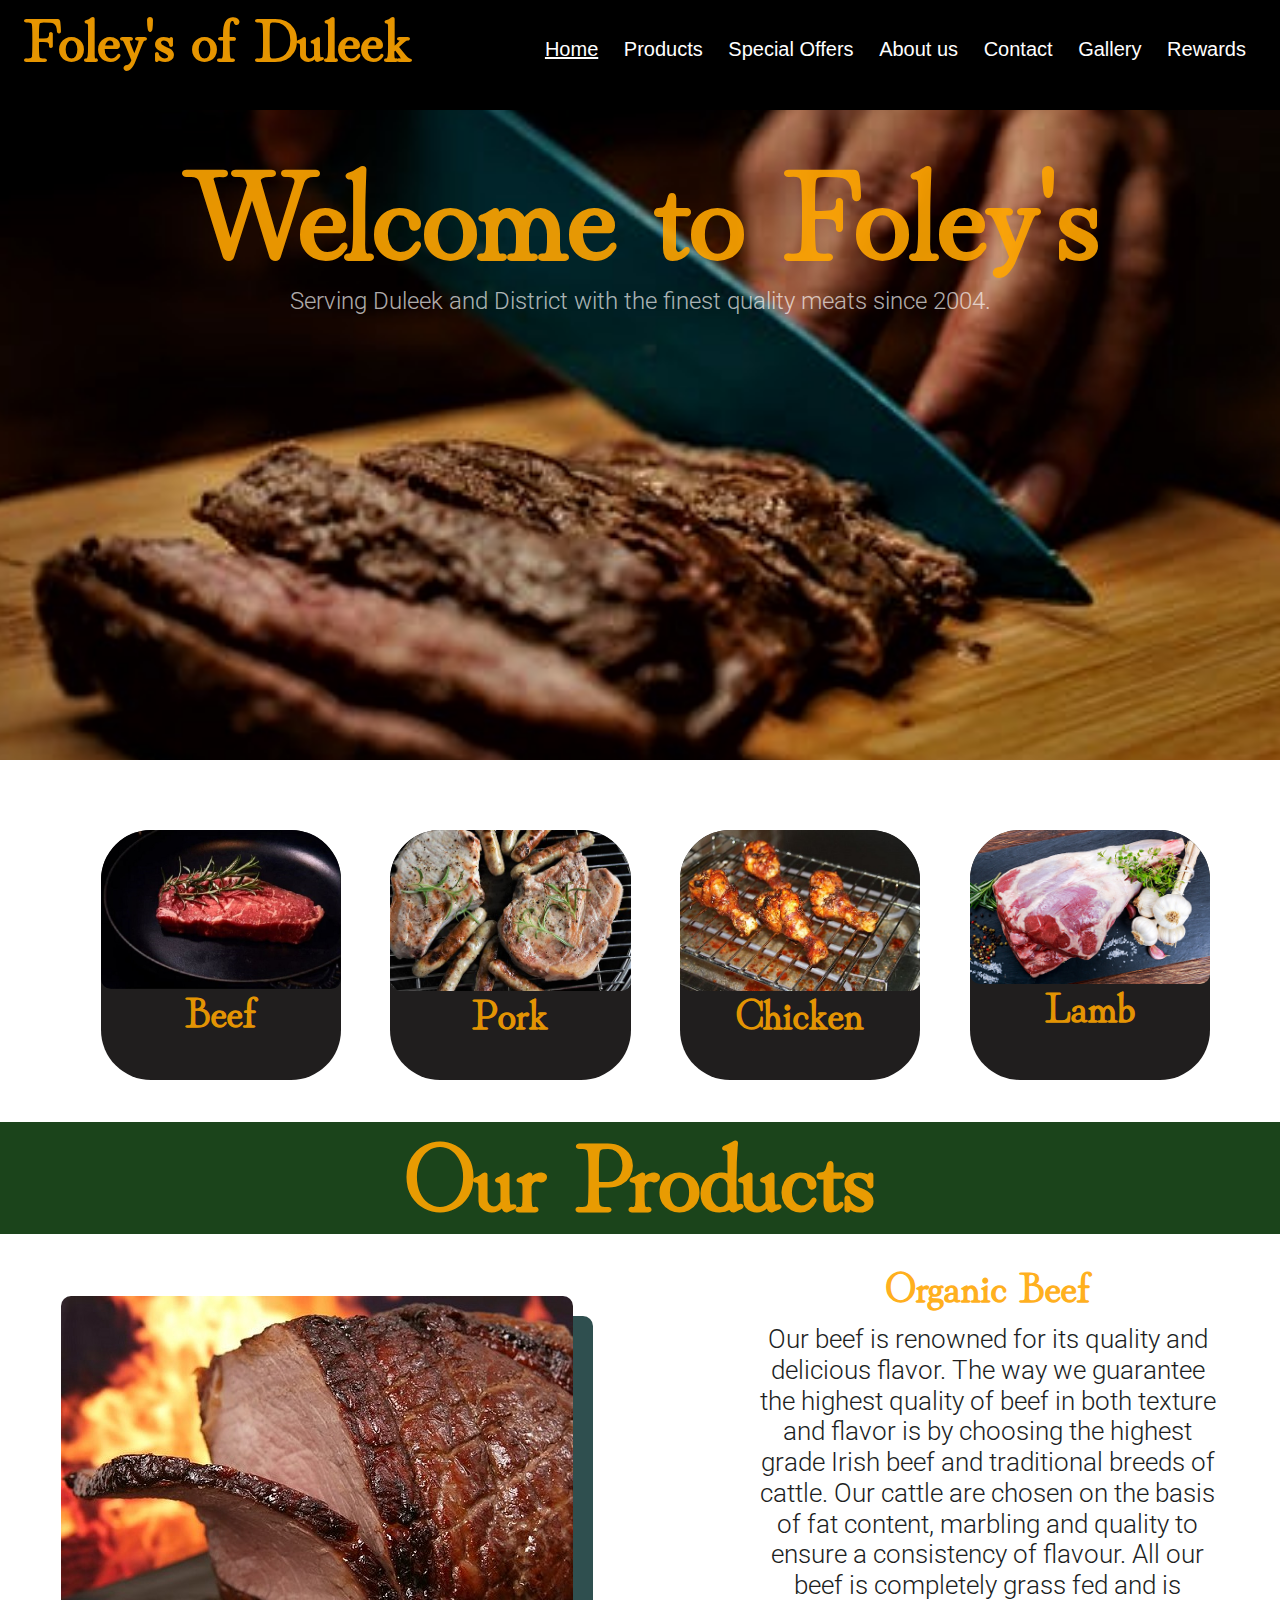
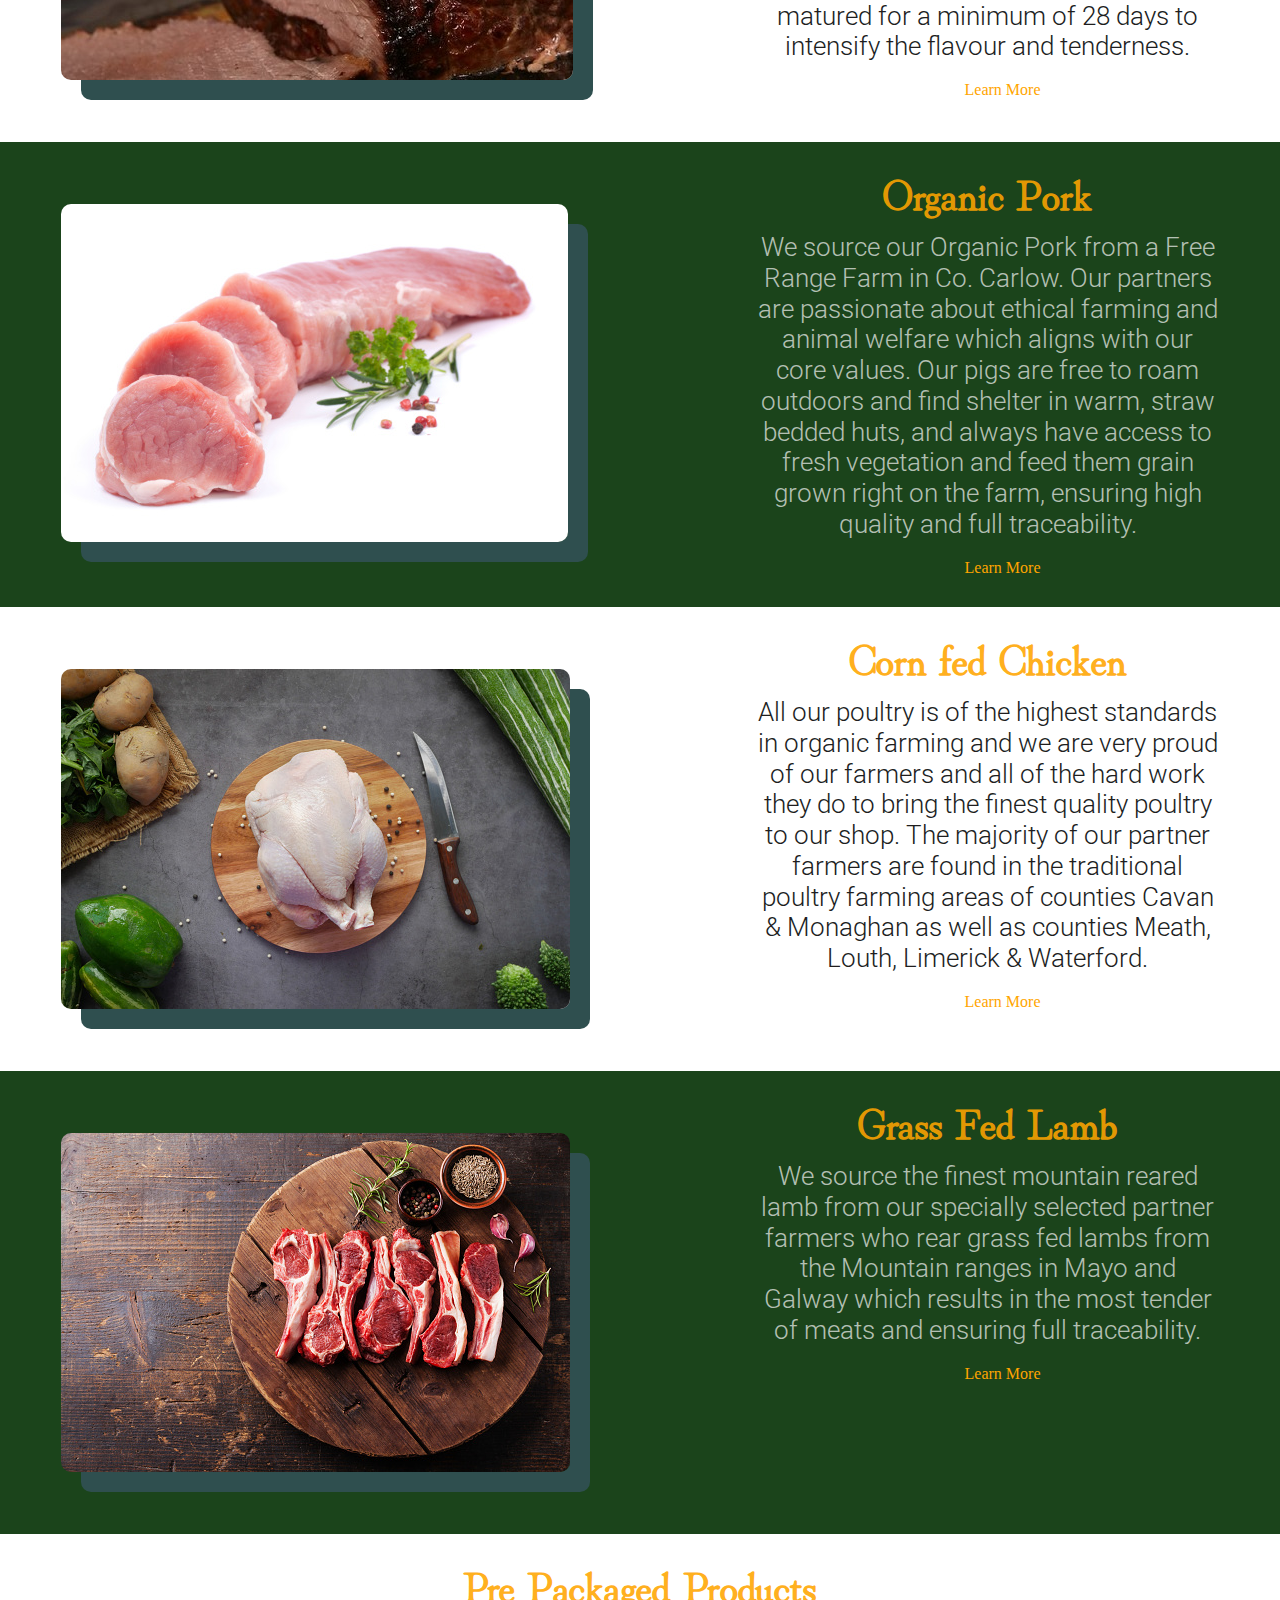
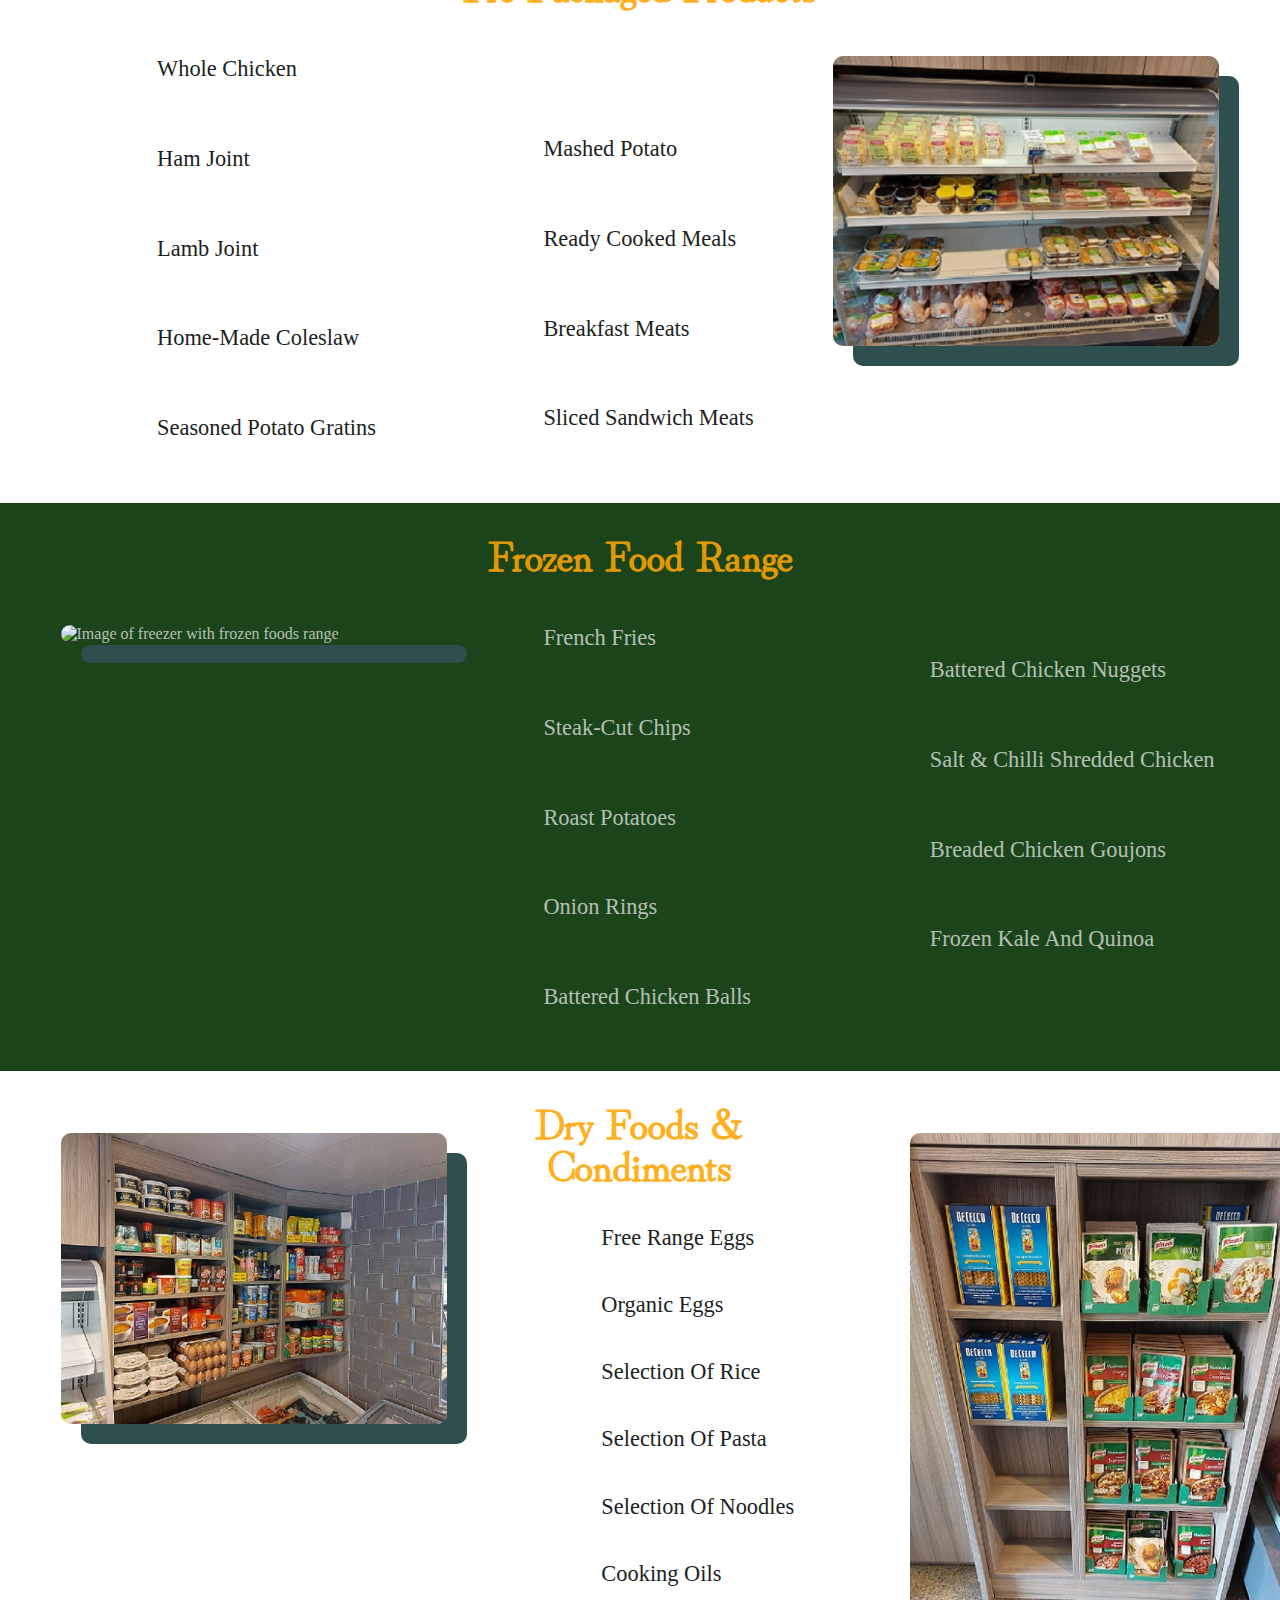
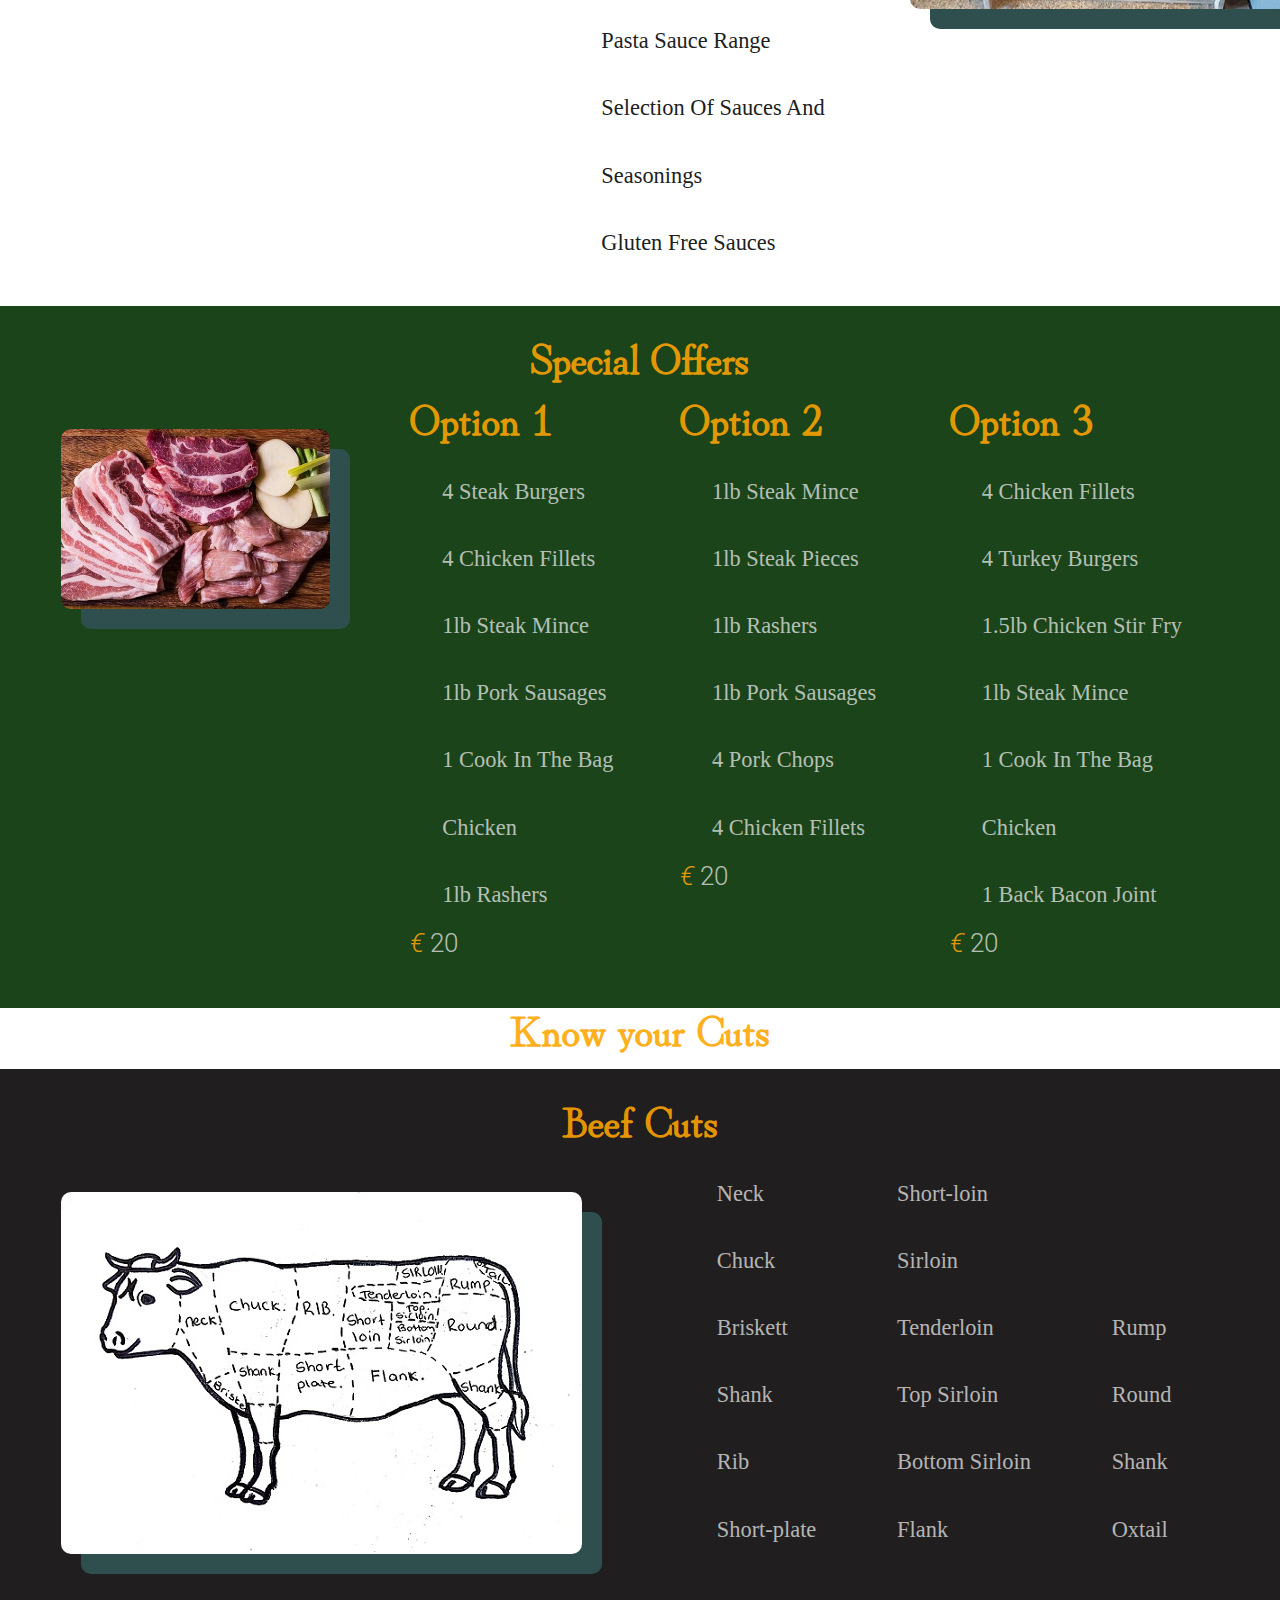
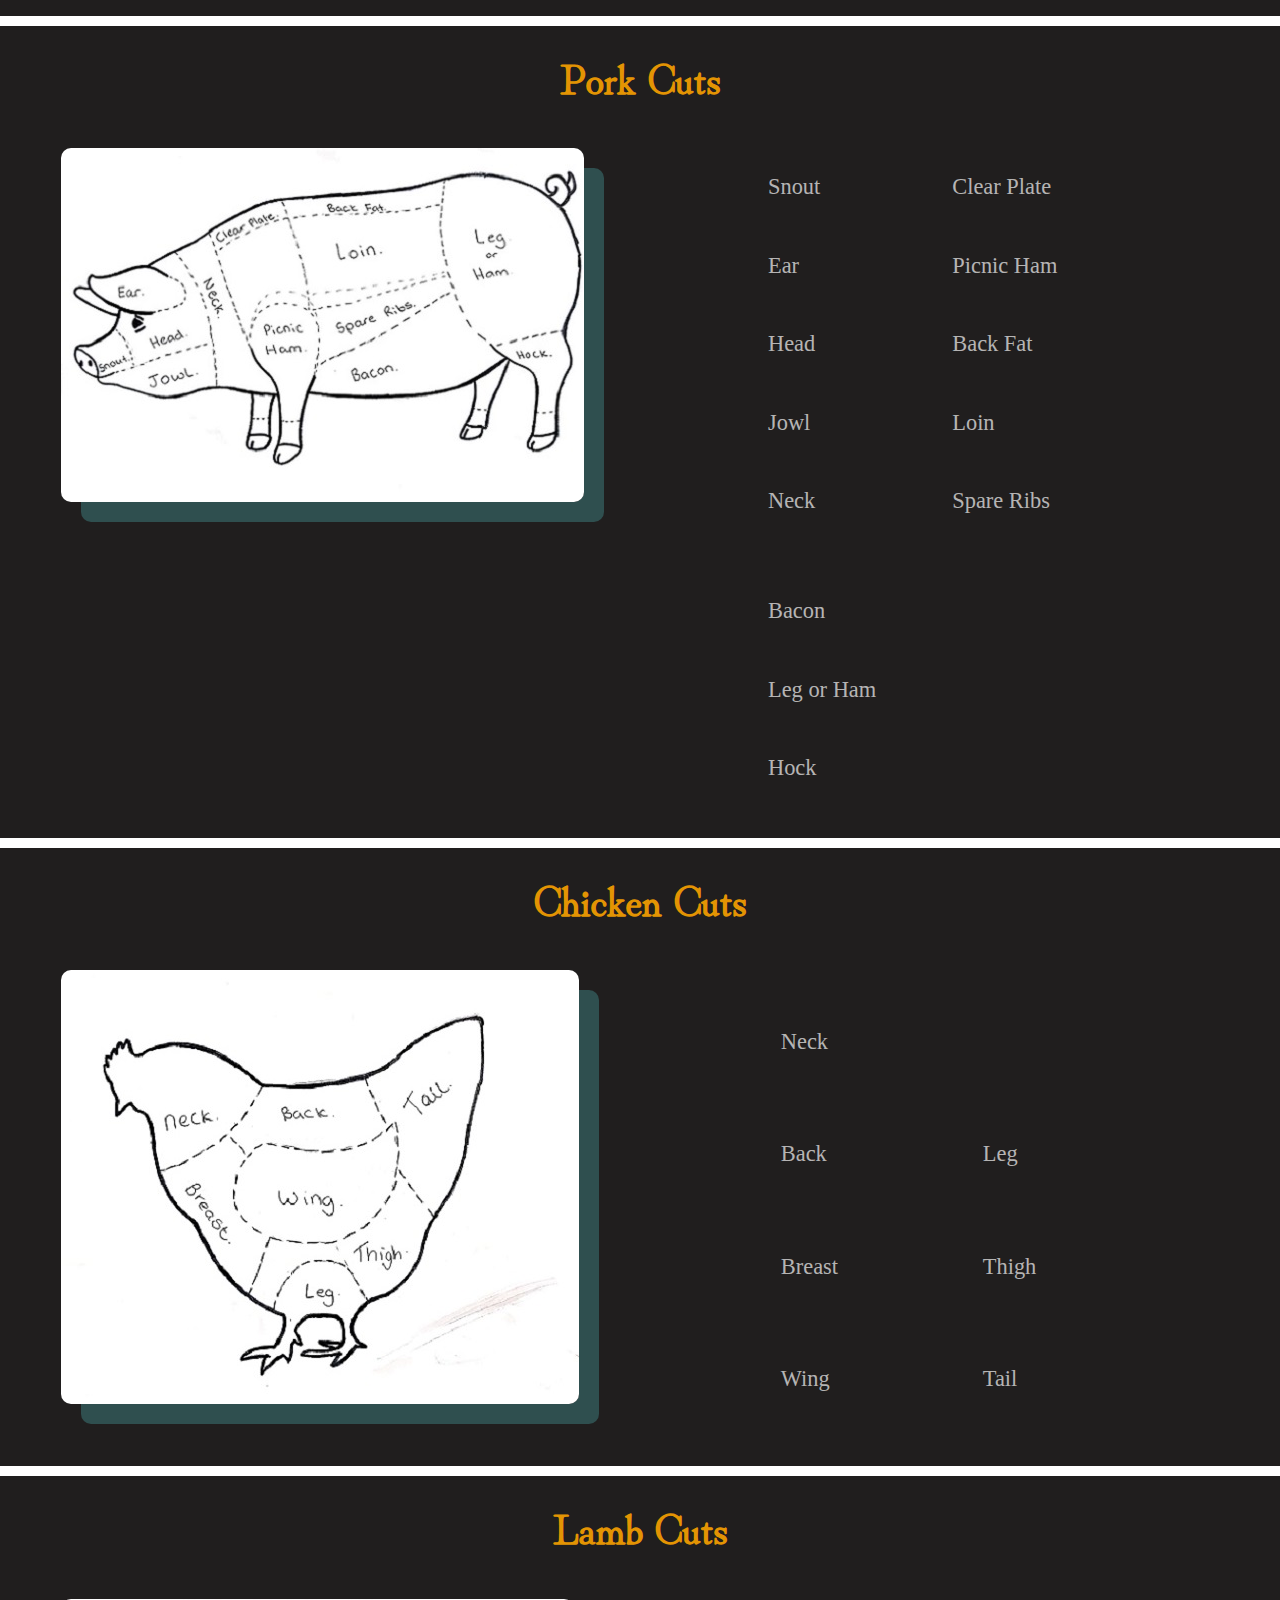
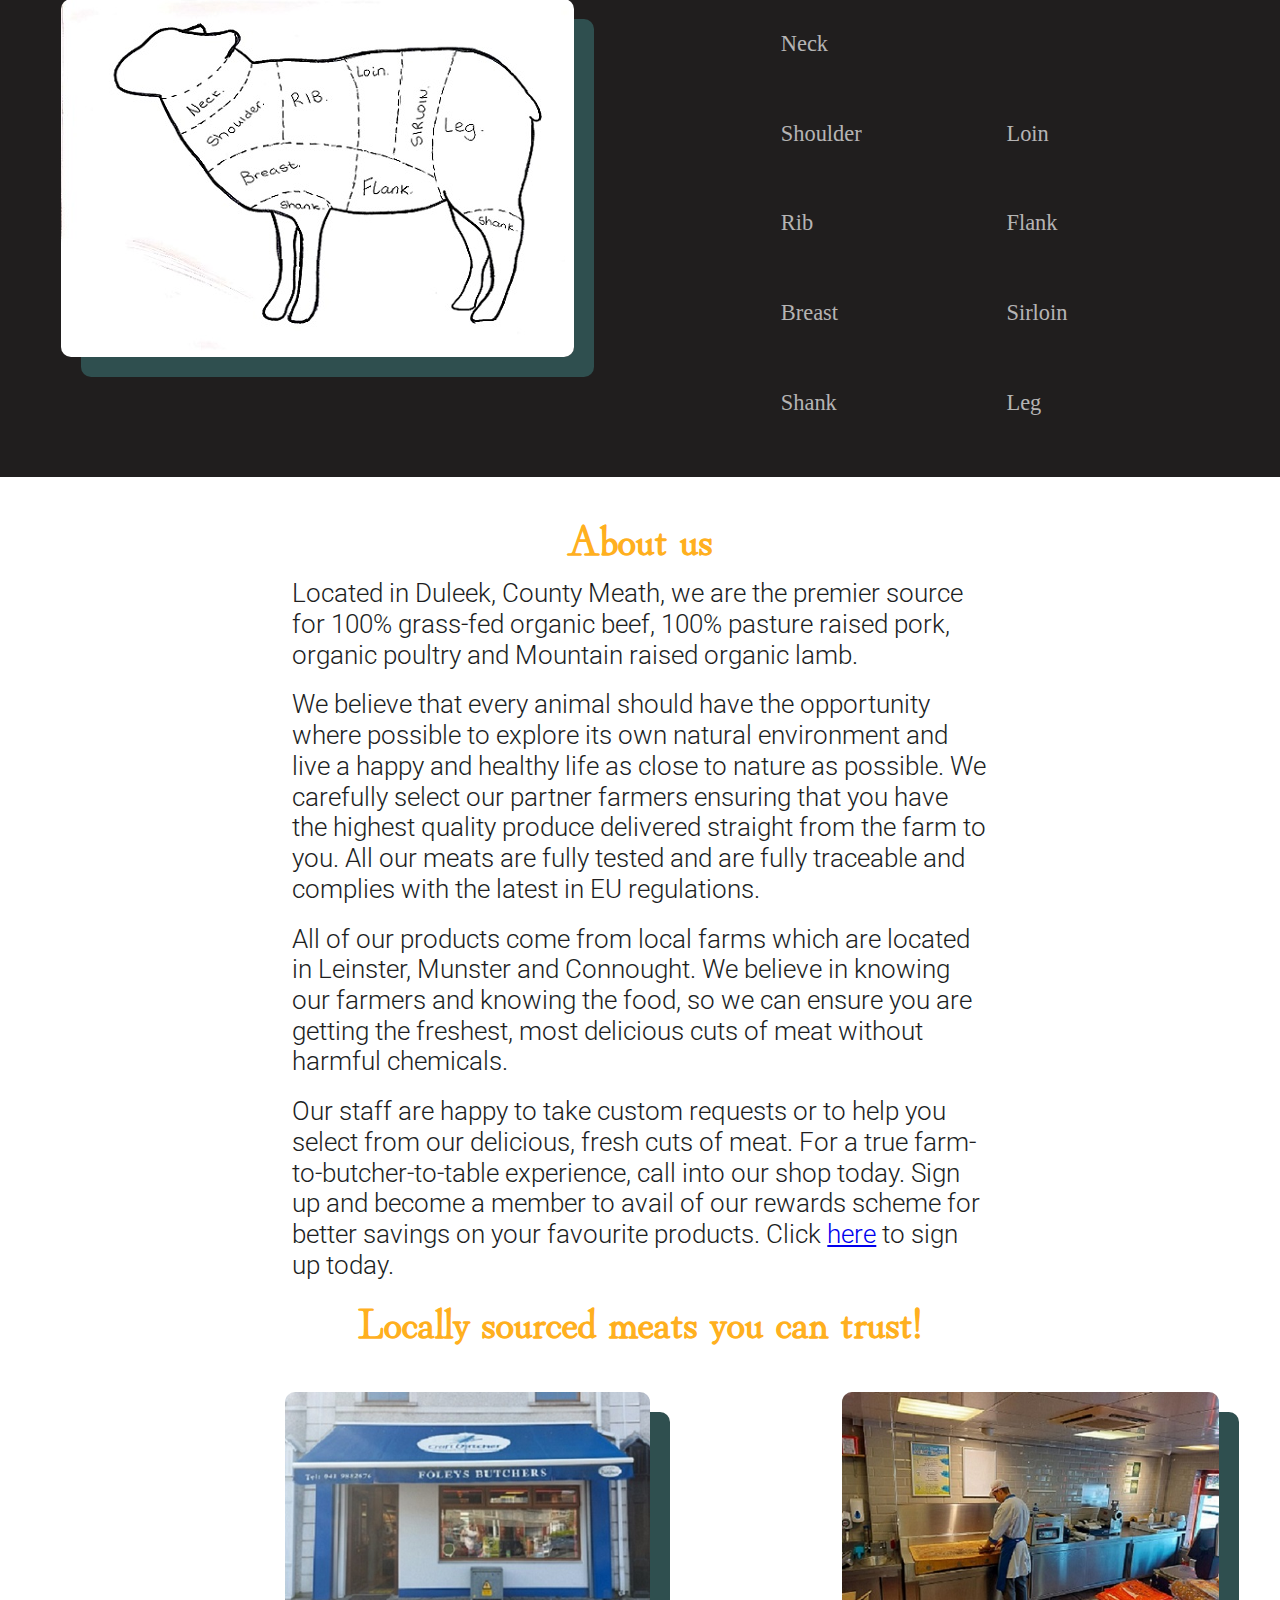
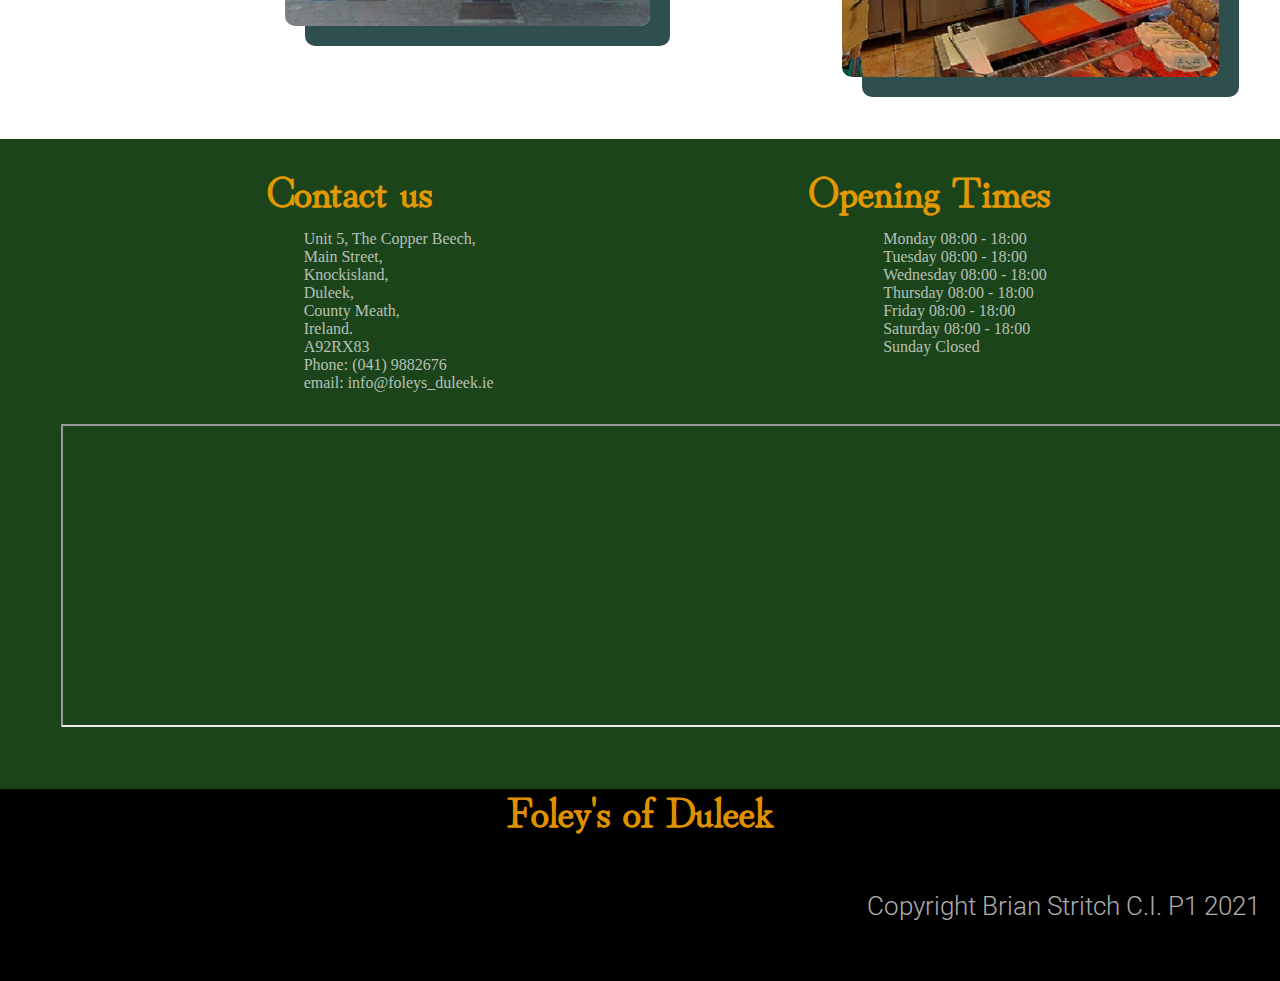
==== commit ea046853: "create readme and add content" ====
--- a/index.html
+++ b/index.html
@@ -77,7 +77,7 @@
             https://www.w3schools.com/howto/tryit.asp?filename=tryhow_js_mobile_navbar-->
         <div class="topnav">
             <a href="#home"></a>
-            <div id="myLinks">
+            <div id="myLinks-2">
                 <a href="index.html#home">Home</a>
                 <a href="index.html#beef">Products</a>
                 <a href="index.html#special-offers">Special Offers</a>
@@ -329,7 +329,7 @@
                         alt="image of Large range of dry foods and condiments in store">
                 </div>
                 <div>
-                    <h2>Dry foods & Condiments</h2>
+                    <h2>Dry Foods & Condiments</h2>
                     <ul>
                         <li>Free Range Eggs</li>
                         <li>Organic Eggs</li>
@@ -365,6 +365,7 @@
                             <li>1lb Steak mince</li>
                             <li>1lb Pork Sausages</li>
                             <li>1 Cook in the bag Chicken</li>
+                            <li>1lb Rashers</li>
                         </ul>
                         <p><em>€</em> 20</p>
                     </div>
@@ -614,7 +615,7 @@
                         <li>Wednesday <span>08:00 - 18:00</span> </li>
                         <li>Thursday <span>08:00 - 18:00</span> </li>
                         <li>Friday <span>08:00 - 18:00</span> </li>
-                        <li>Saturday <span>08:00am - 18:00</span> </li>
+                        <li>Saturday <span>08:00 - 18:00</span> </li>
                         <li>Sunday <span>Closed</span> </li>
                     </ul>
                 </div>
@@ -632,7 +633,7 @@
     </section>
     <footer class="bg-black">
         <a href="index.html" aria-label="link back to home page" class="foley-footer-link">
-            <h3><i class="fas fa-drumstick-bite"></i> Foley's butchers <i class="fas fa-drumstick-bite"></i></h3>
+            <h3><i class="fas fa-drumstick-bite"></i> Foley's of Duleek <i class="fas fa-drumstick-bite"></i></h3>
         </a>
         <ul class="social-media-links">
             <li><a href="https://www.facebook.com" target="_blank" rel="noopener"
--- a/assets/css/stylesheet.css
+++ b/assets/css/stylesheet.css
@@ -198,7 +198,7 @@
 
 #menu a.active {
   background-color: var(--clr--black);
-  text-decoration: underline;  
+  text-decoration: underline;
 }
 
 .fa,
@@ -284,7 +284,7 @@
 }
 
 
-.topnav #myLinks {
+.topnav #myLinks, .topnav #myLinks-2 {
   display: none;
   z-index: 2;
 }
@@ -299,7 +299,7 @@
 }
 
 .topnav a.icon {
-  background: var(--clr--trans-black);
+  background-color: var(--clr--trans-black);
   display: block;
   position: absolute;
   right: 0;
@@ -366,7 +366,7 @@
 }
 
 .fab {
-  color: blue;
+  color: var(--clr--white);
   background-color: var(--clr--black);
   padding: 10px;
   border-radius: 50%;
@@ -543,10 +543,6 @@
 .special-2 p,
 .special-3 p {
   text-align: left;
-}
-
-.special-1 p {
-  padding-top: 3rem;
 }
 
 em {
@@ -907,9 +903,10 @@
     padding-right: 6rem;
   }
 
-  .topnav:hover #myLinks {
+  .topnav:hover #myLinks, .topnav:hover#myLinks-2{
     display: block;
     z-index: 2;
+    background-color: var(--clr--trans-black);
   }
 
   .our-products p {
@@ -985,6 +982,7 @@
   }
 
   .topnav a {
+    background-color: var(--clr--trans-black);
     color: orange;
     padding: 17px;
     text-decoration: none;
@@ -1020,7 +1018,8 @@
     flex-basis: 100%;
   }
 
-  .topnav:hover #myLinks {
+  .topnav:hover #myLinks, .topnav:hover #myLinks-2{
+    background-color: var(--clr--trans-black);
     display: block;
     z-index: 2;
   }
@@ -1062,14 +1061,17 @@
   #menu {
     display: none;
   }
-  .burger-menu-2{
+
+  .burger-menu-2 {
     z-index: 4;
     display: none;
   }
-  .burger-menu{
+
+  .burger-menu {
     z-index: 4;
     display: initial;
   }
+
   .topnav {
     font-size: 11px;
     top: 20px;
@@ -1077,6 +1079,7 @@
 
   .topnav a {
     font-size: 11px;
+    background-color: var(--clr--trans-black);
   }
 
   .topnav a.icon {
@@ -1085,7 +1088,7 @@
     right: -7px;
   }
 
-  .topnav #mylinks {
+  .topnav #mylinks, .topnav #myLinks-2{
     background-color: var(--clr--dark-gray);
   }
 
@@ -1443,10 +1446,11 @@
 
   .topnav a:hover {
     background-color: orange;
-    color: black;
+    color: var(--clr--black);
   }
 
   .topnav a {
+    background-color: var(--clr--trans-black);
     font-size: 15px;
     padding: 2px 2px;
   }
@@ -1456,6 +1460,16 @@
     width: 15px;
     font-size: 23px;
     font-size: large;
+  }
+
+  .burger-menu-2 {
+    z-index: 4;
+    display: none;
+  }
+
+  .burger-menu {
+    z-index: 4;
+    display: initial;
   }
 
   /*** nav link styles end ***/
@@ -1776,4 +1790,9 @@
     width: 86vw;
     height: 36vh;
   }
+}
+@media screen and (max-width:300px){
+  header h1 a{
+    font-size: 1.4rem;
+  }
 }